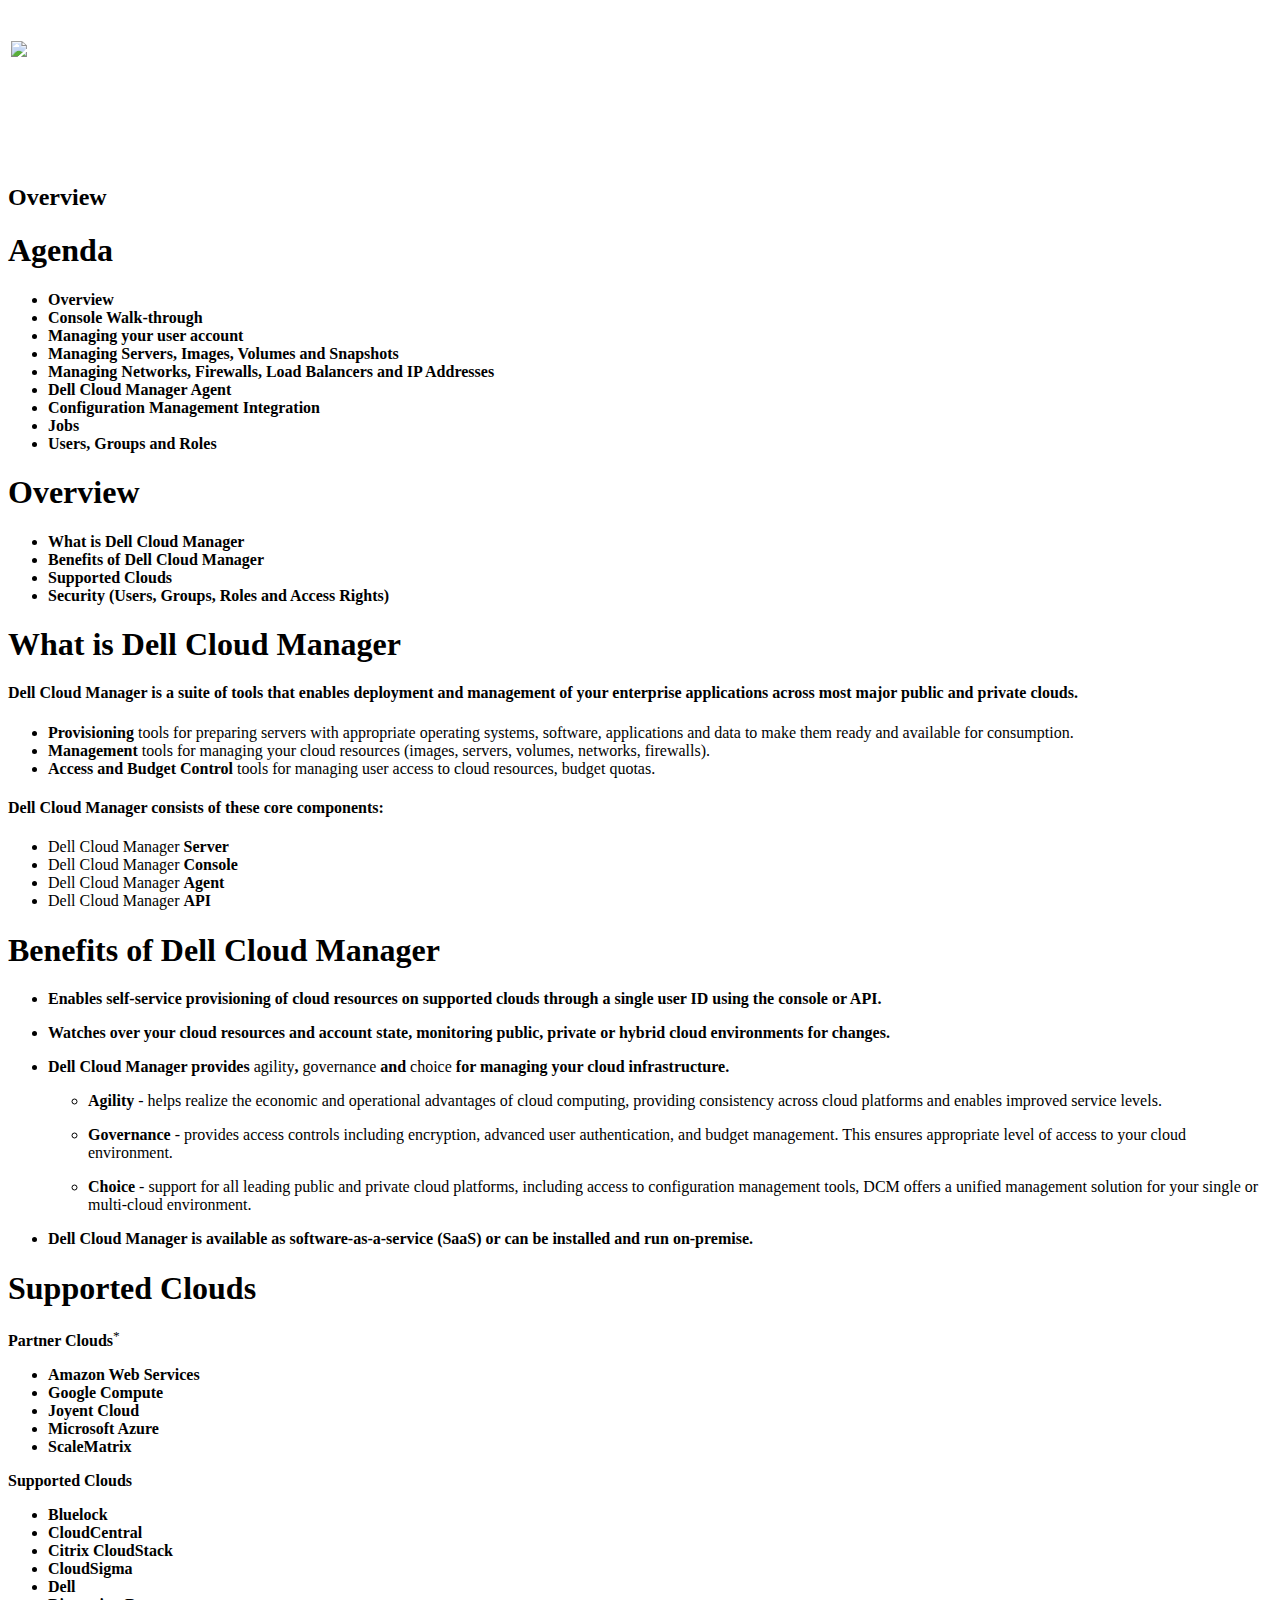
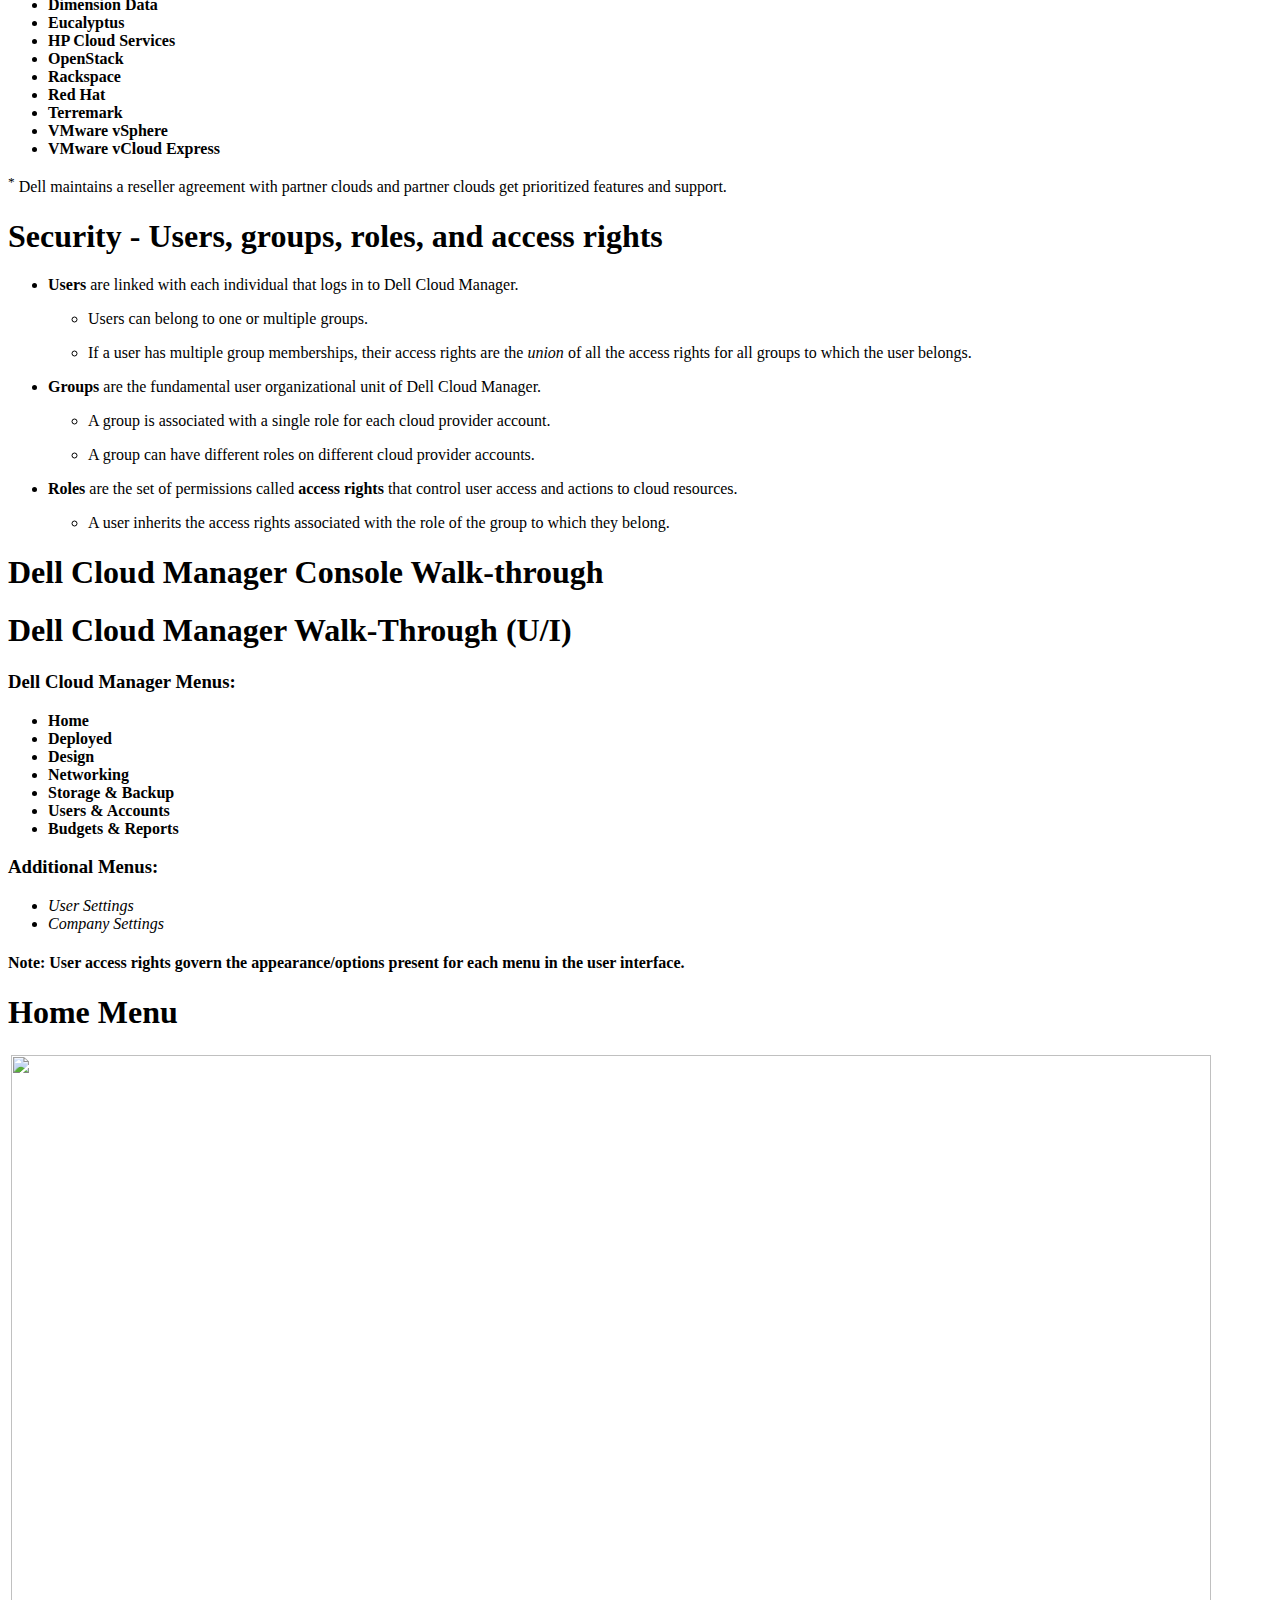
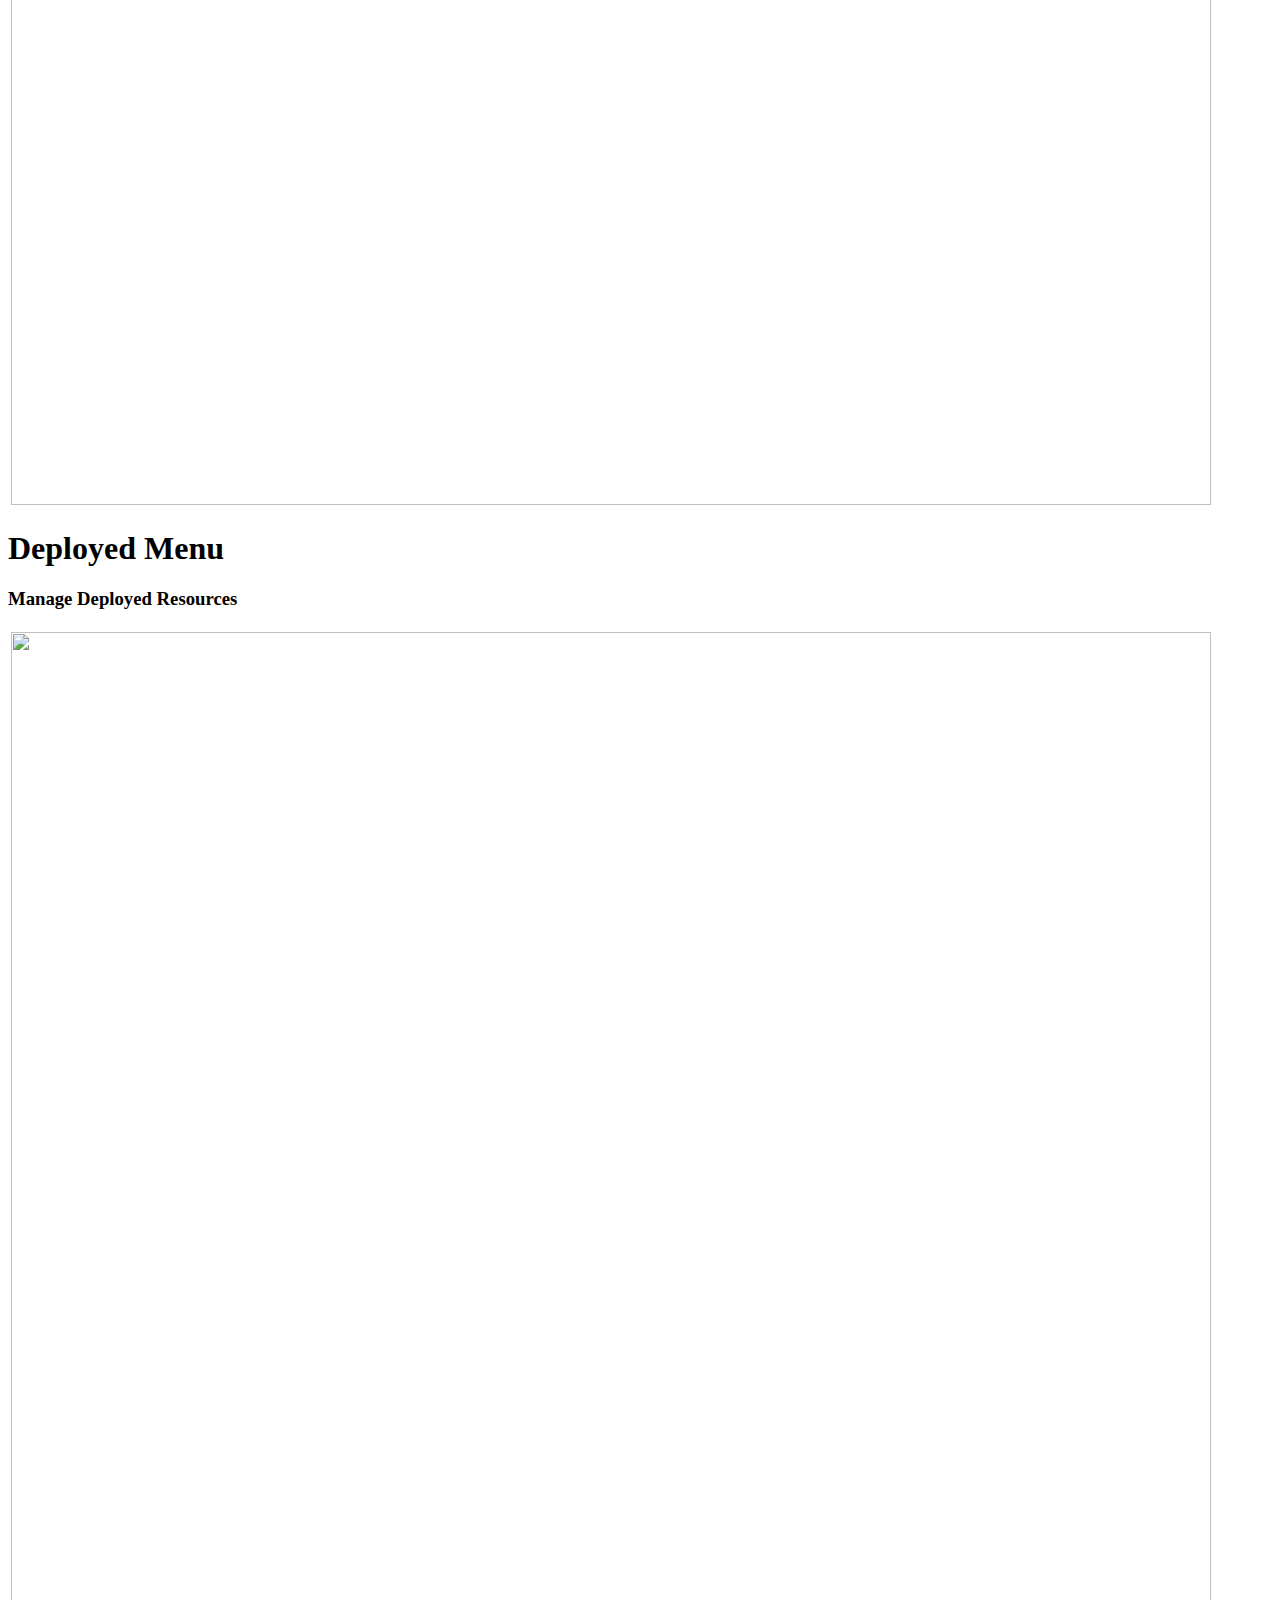
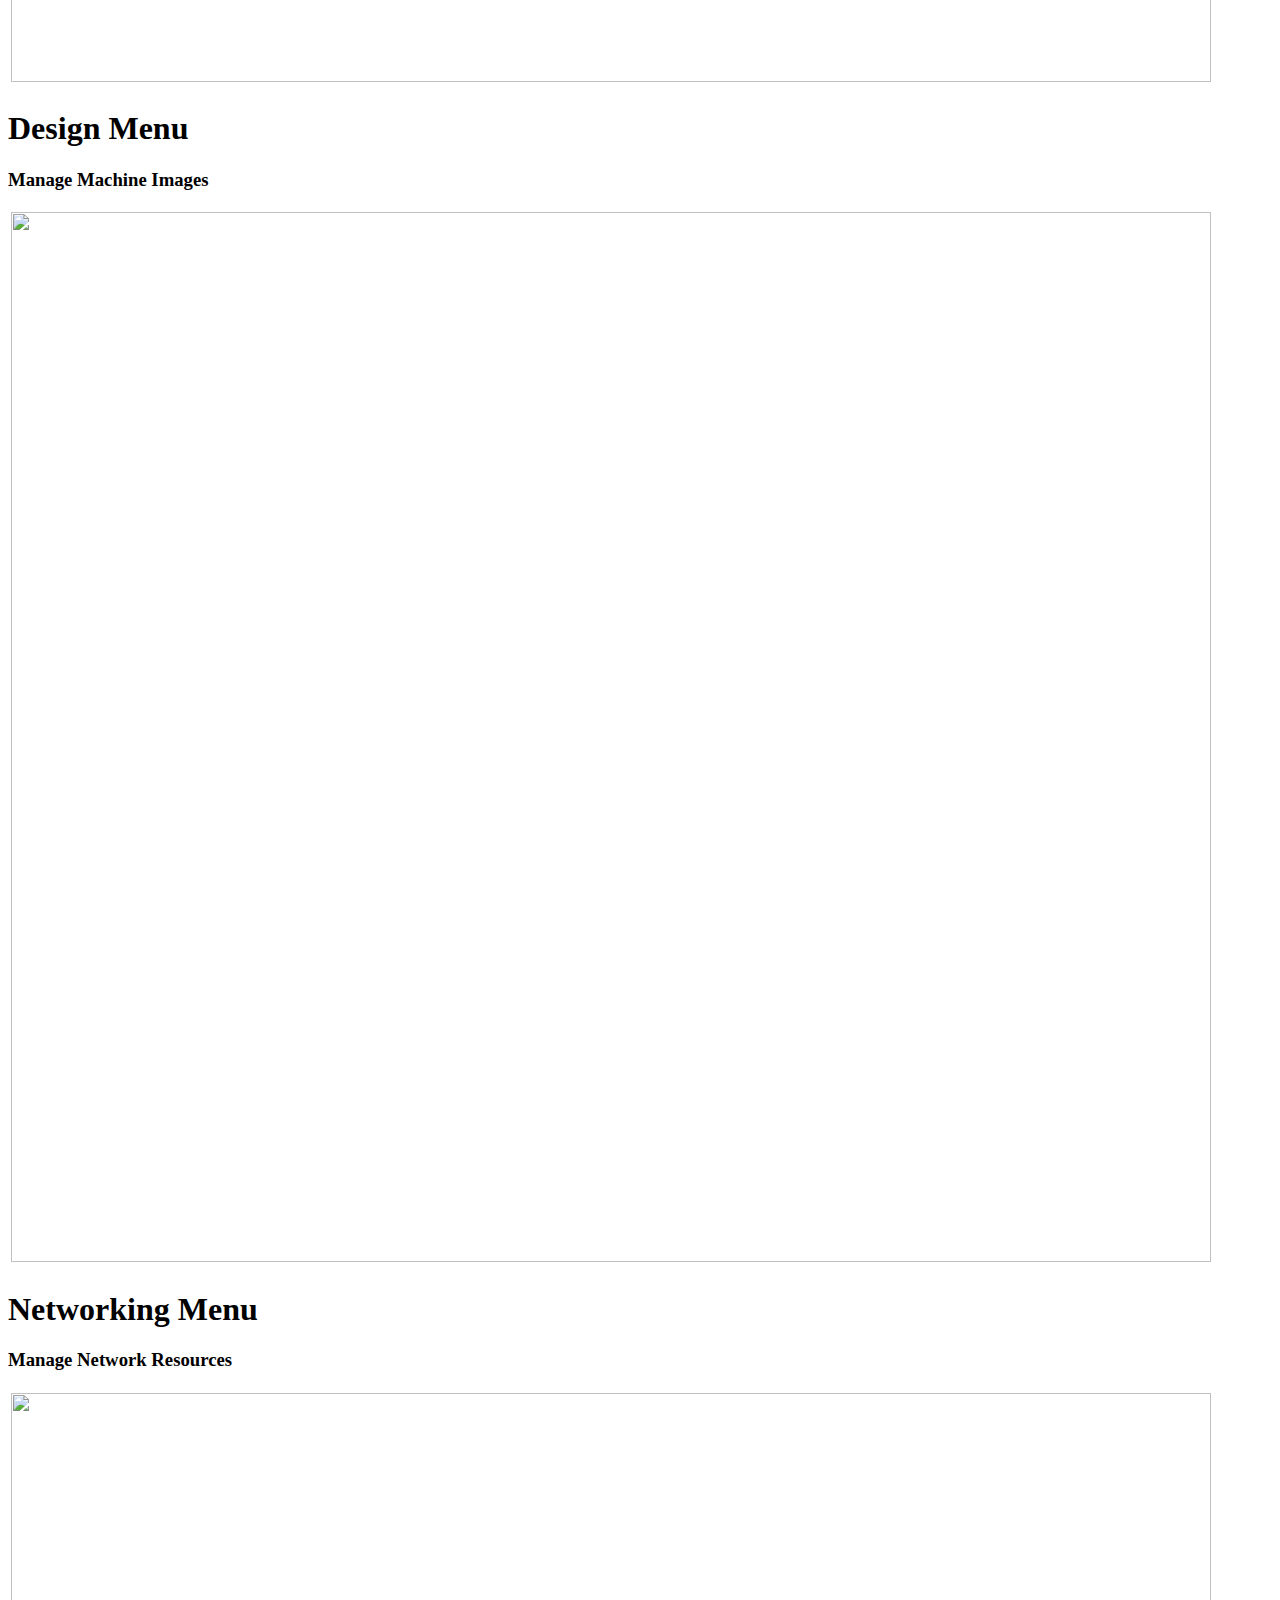
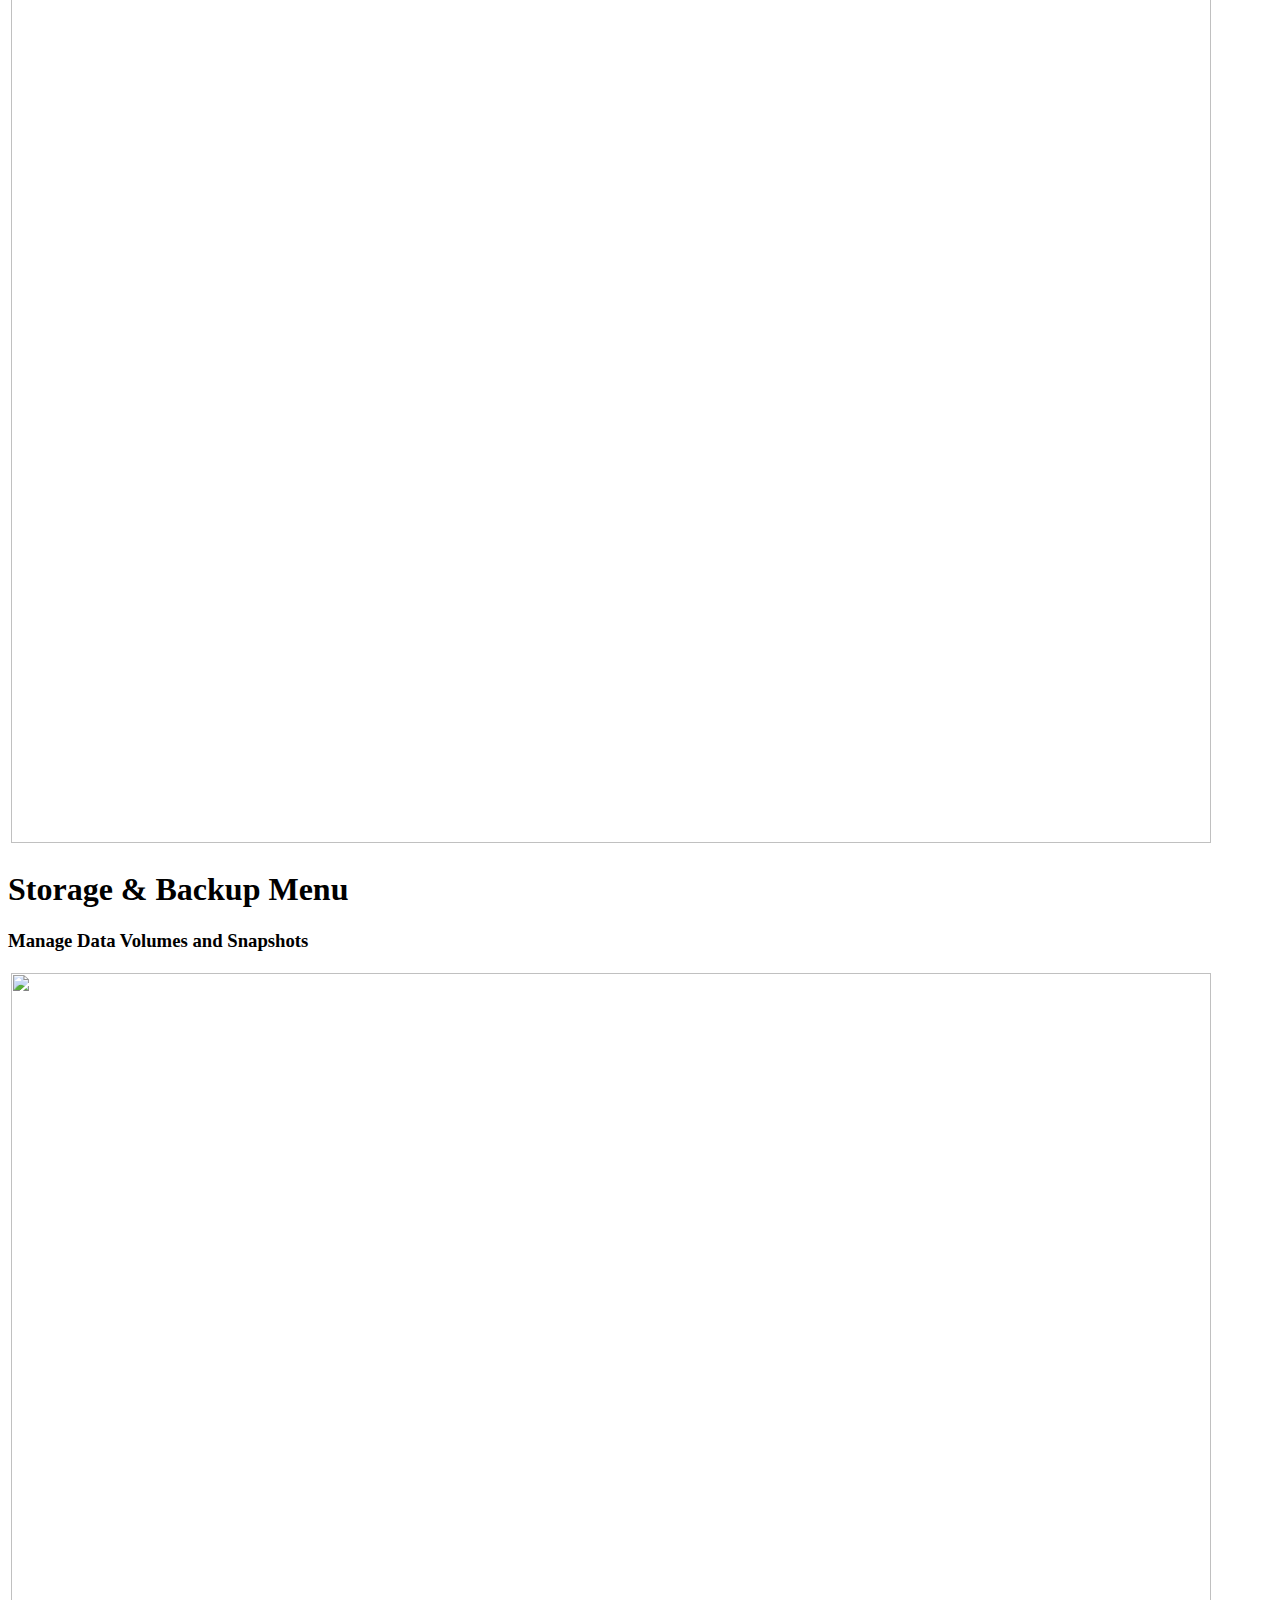
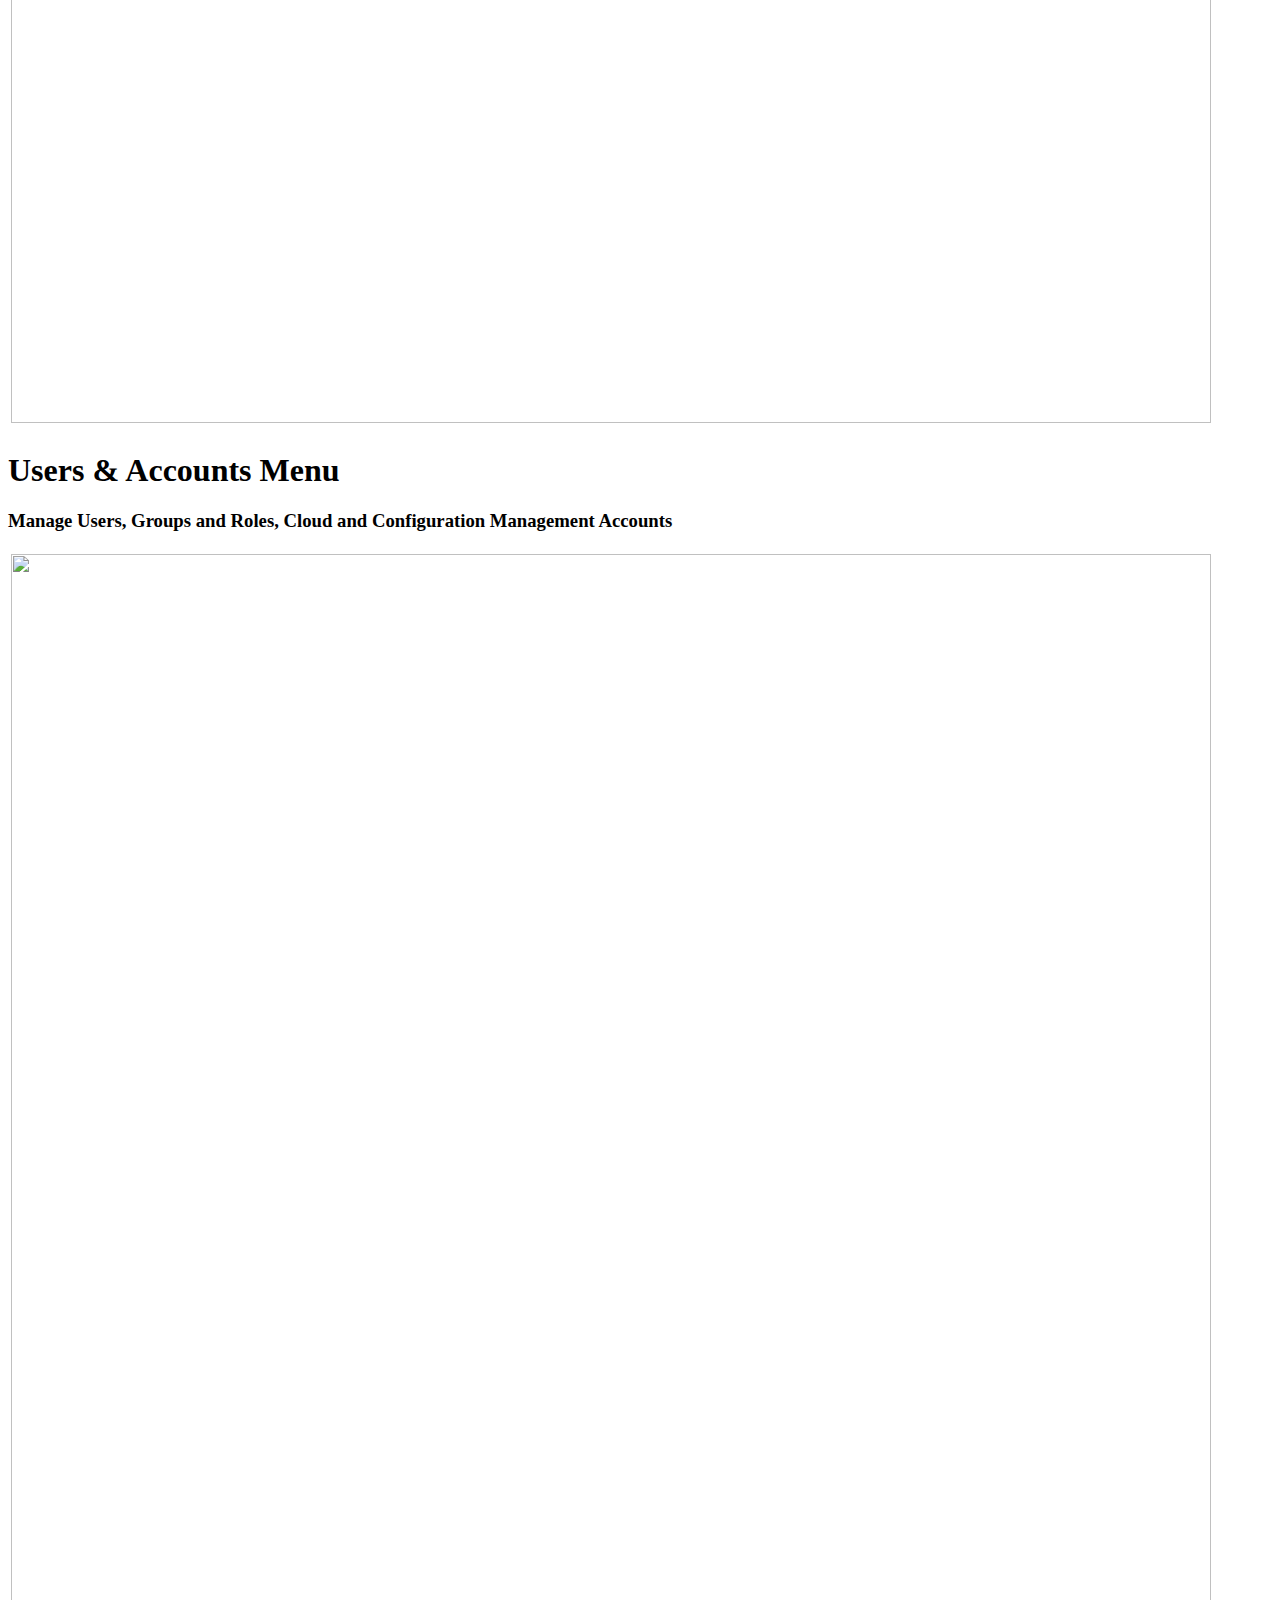
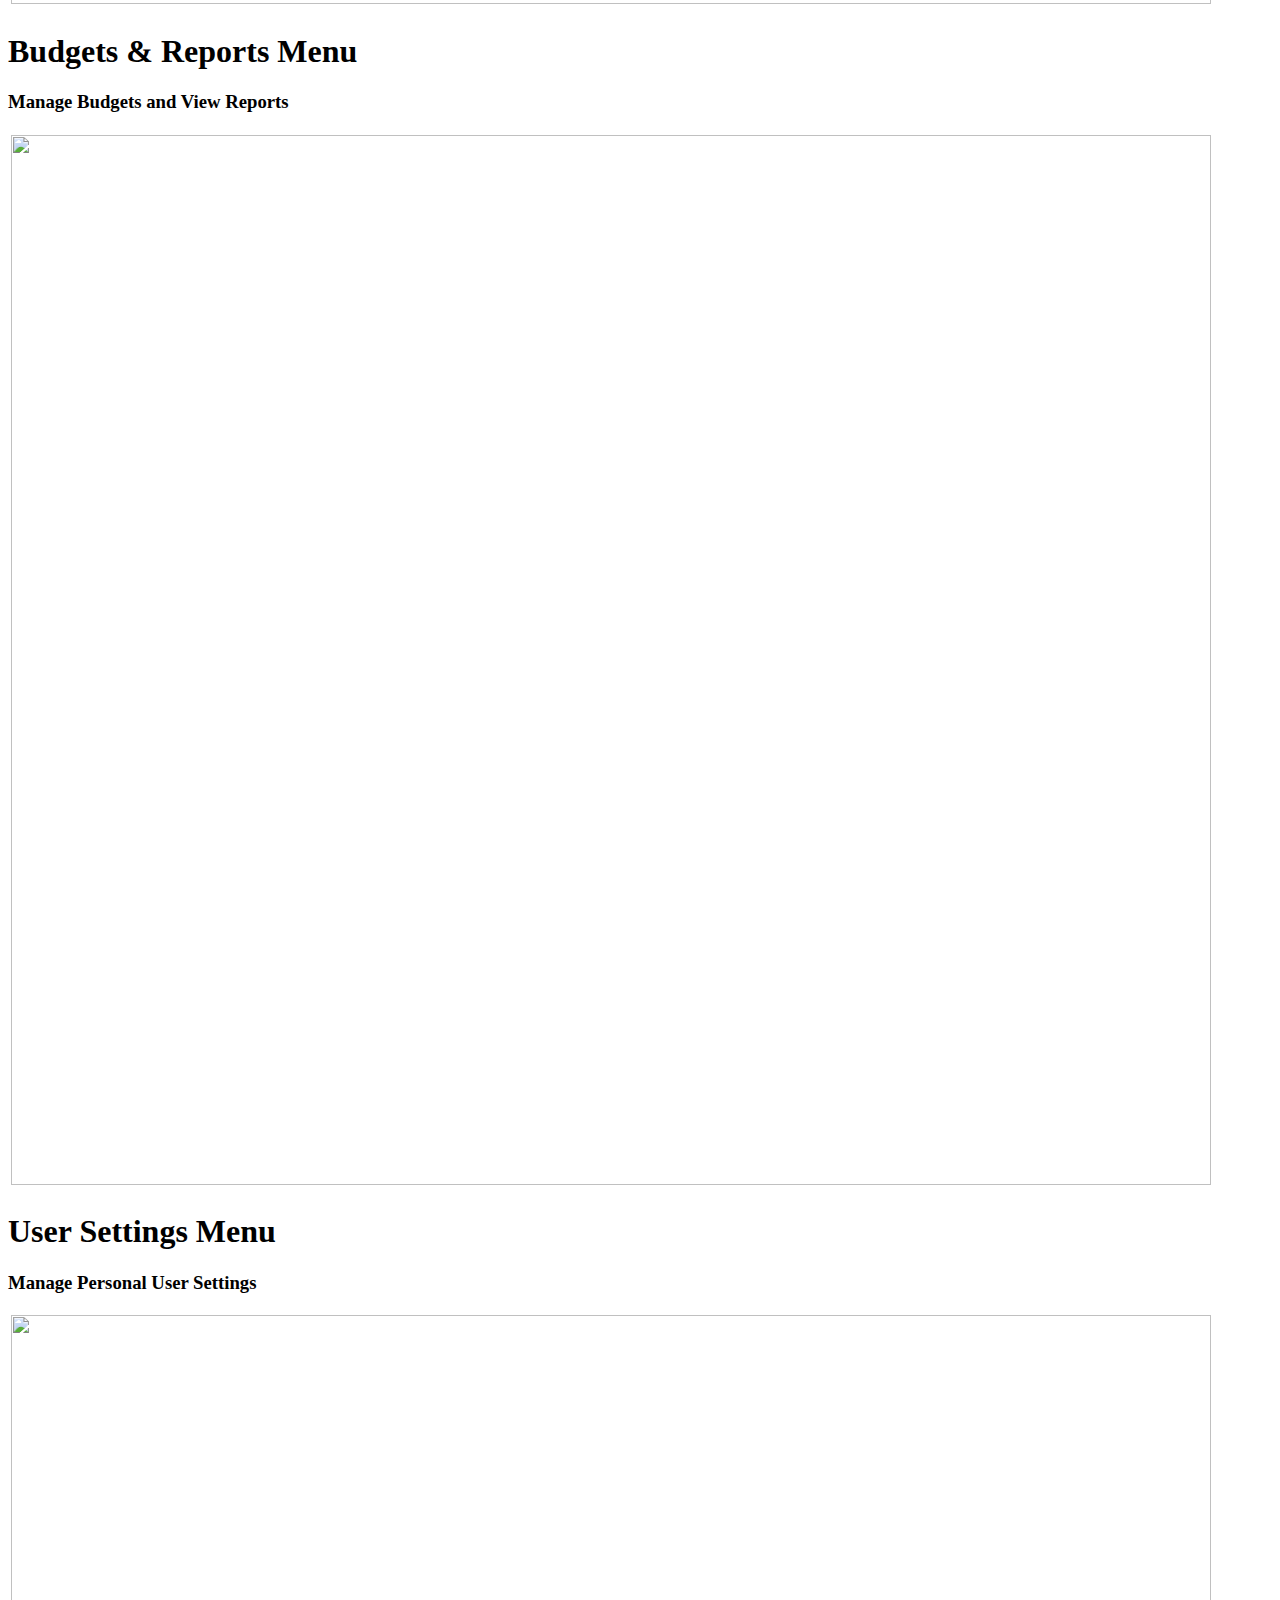
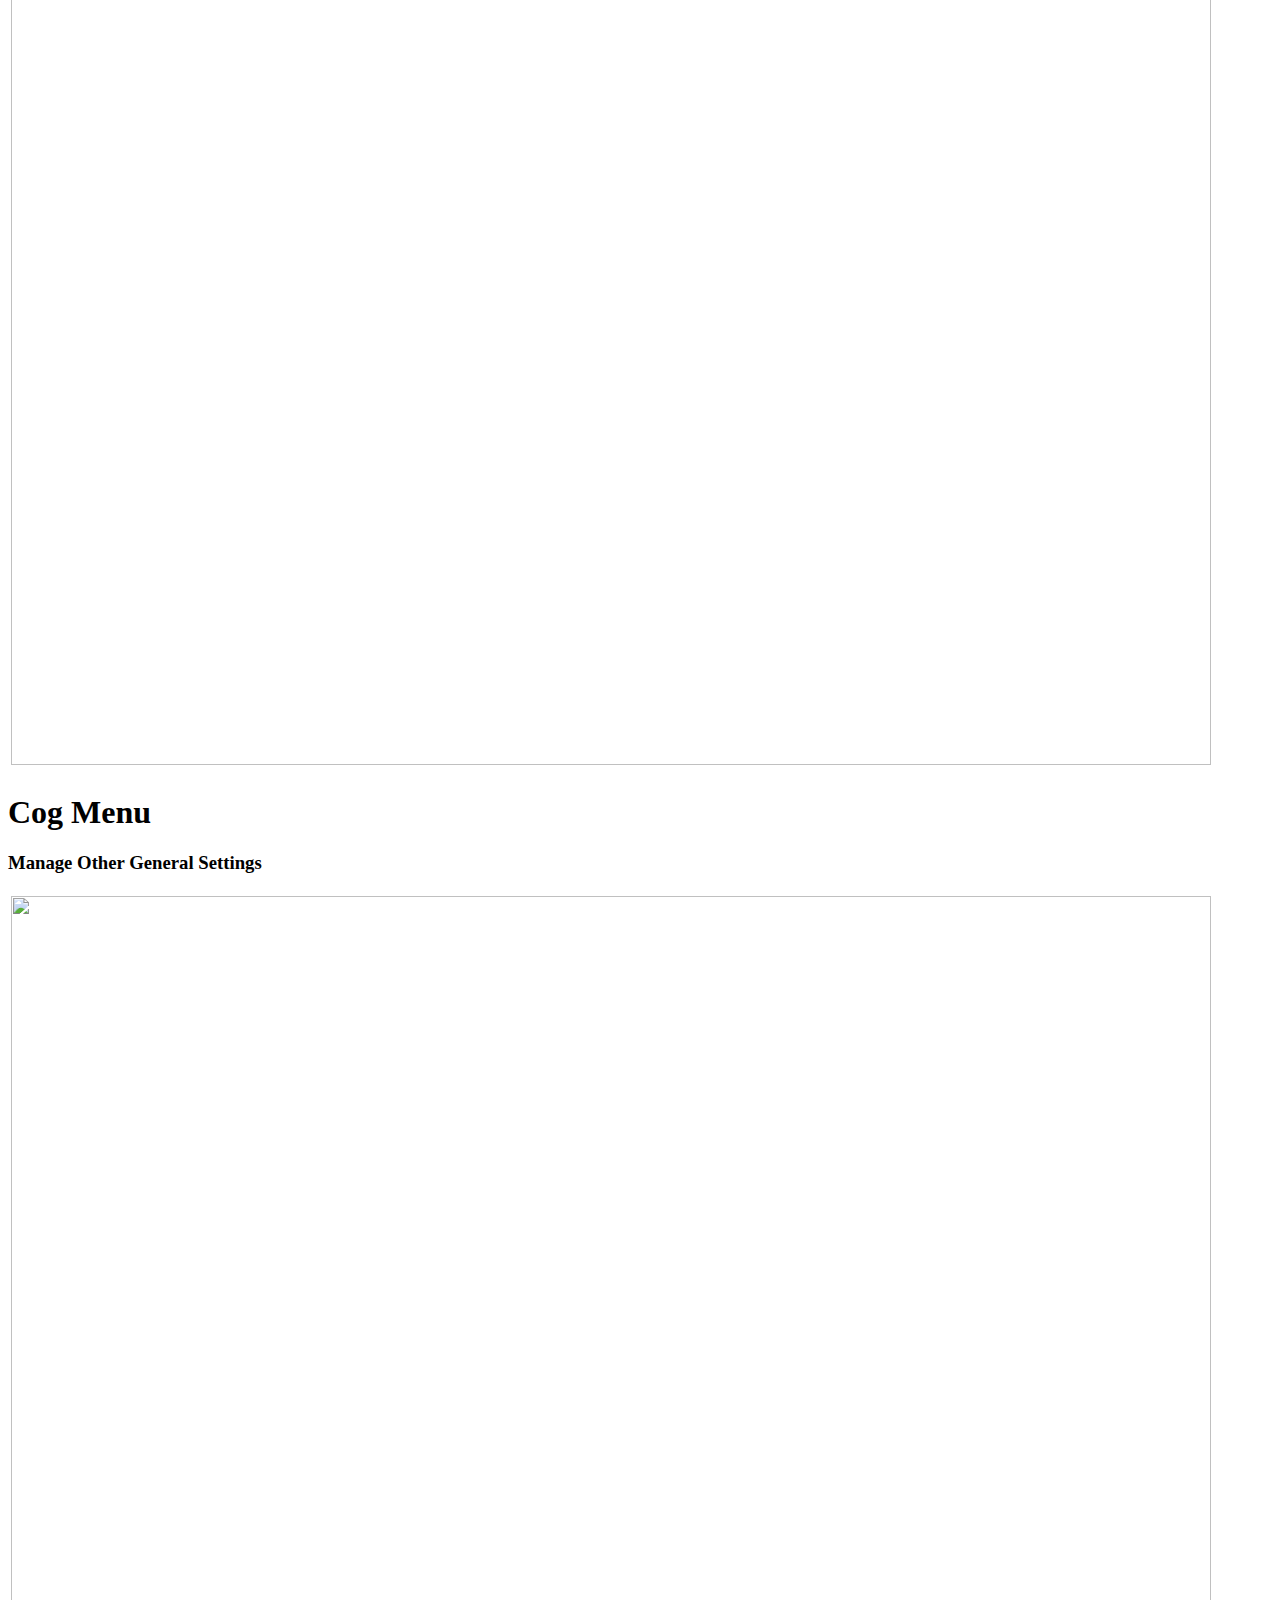
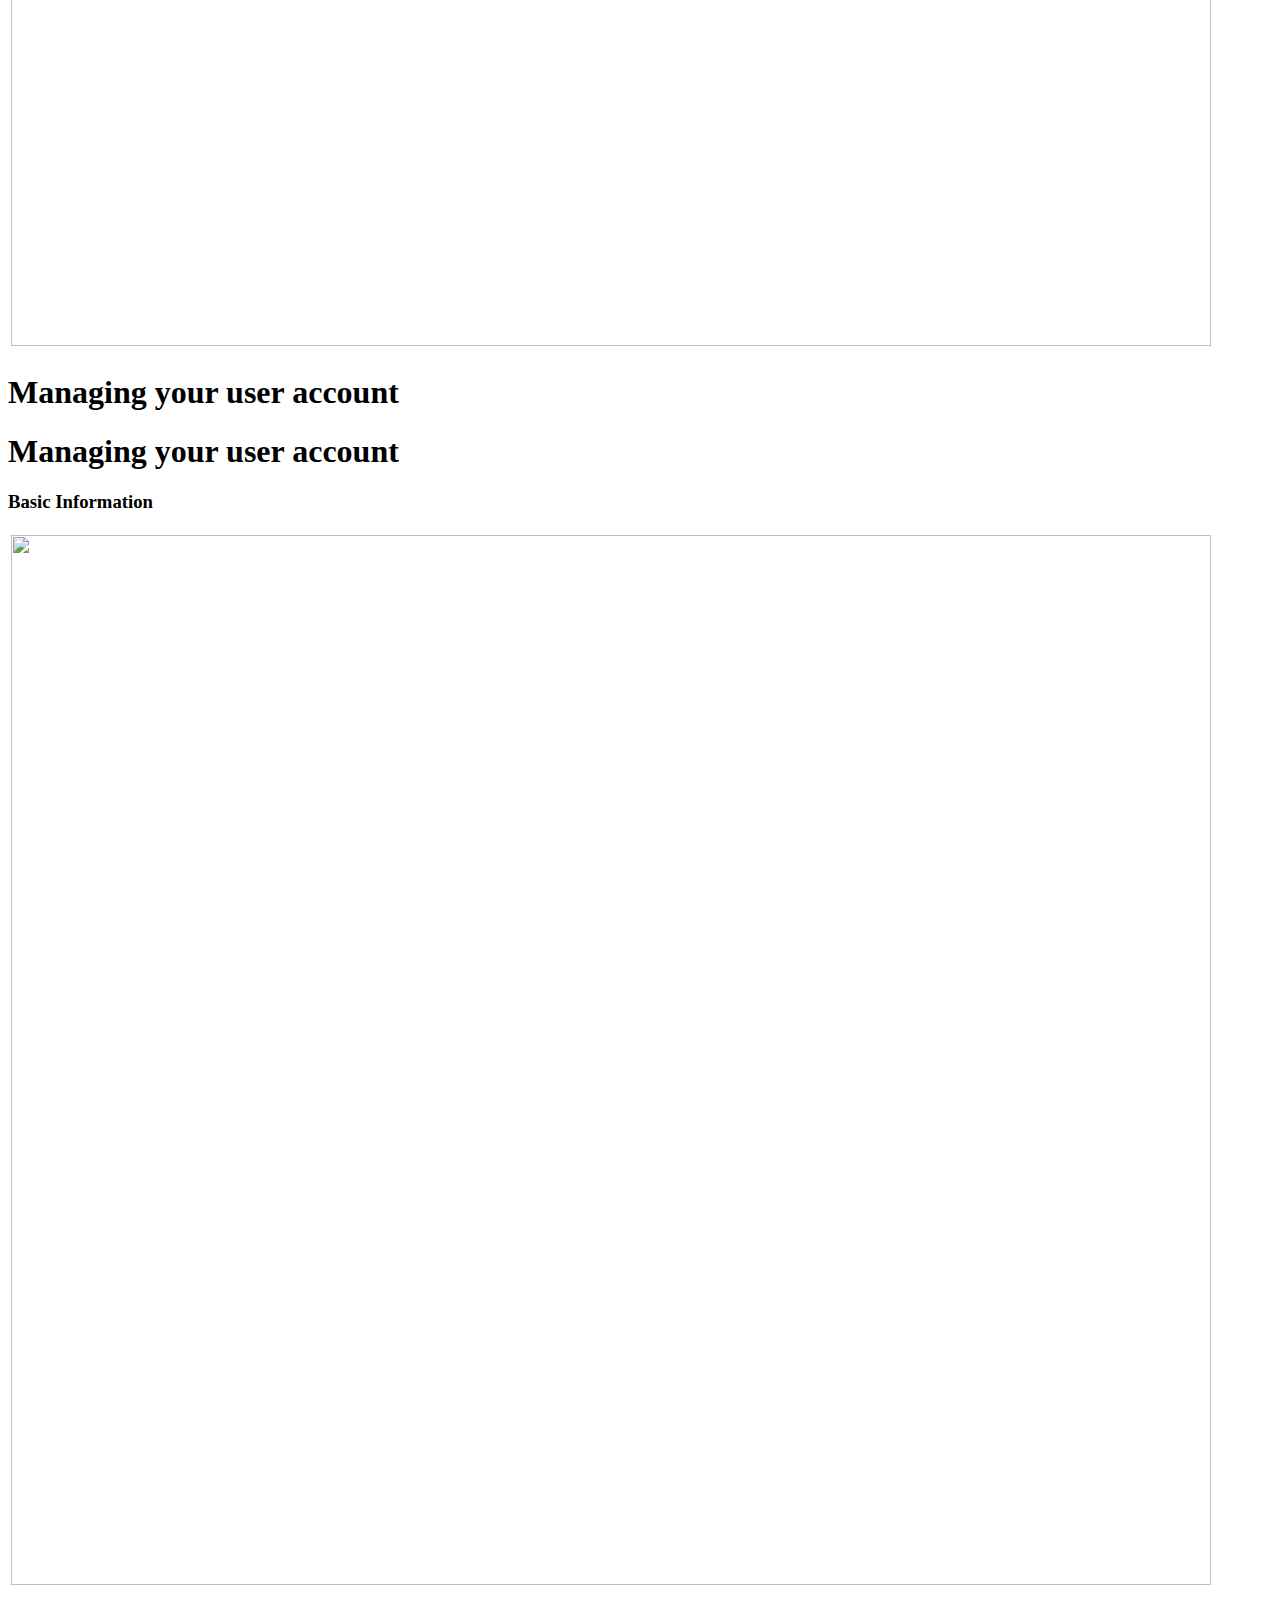
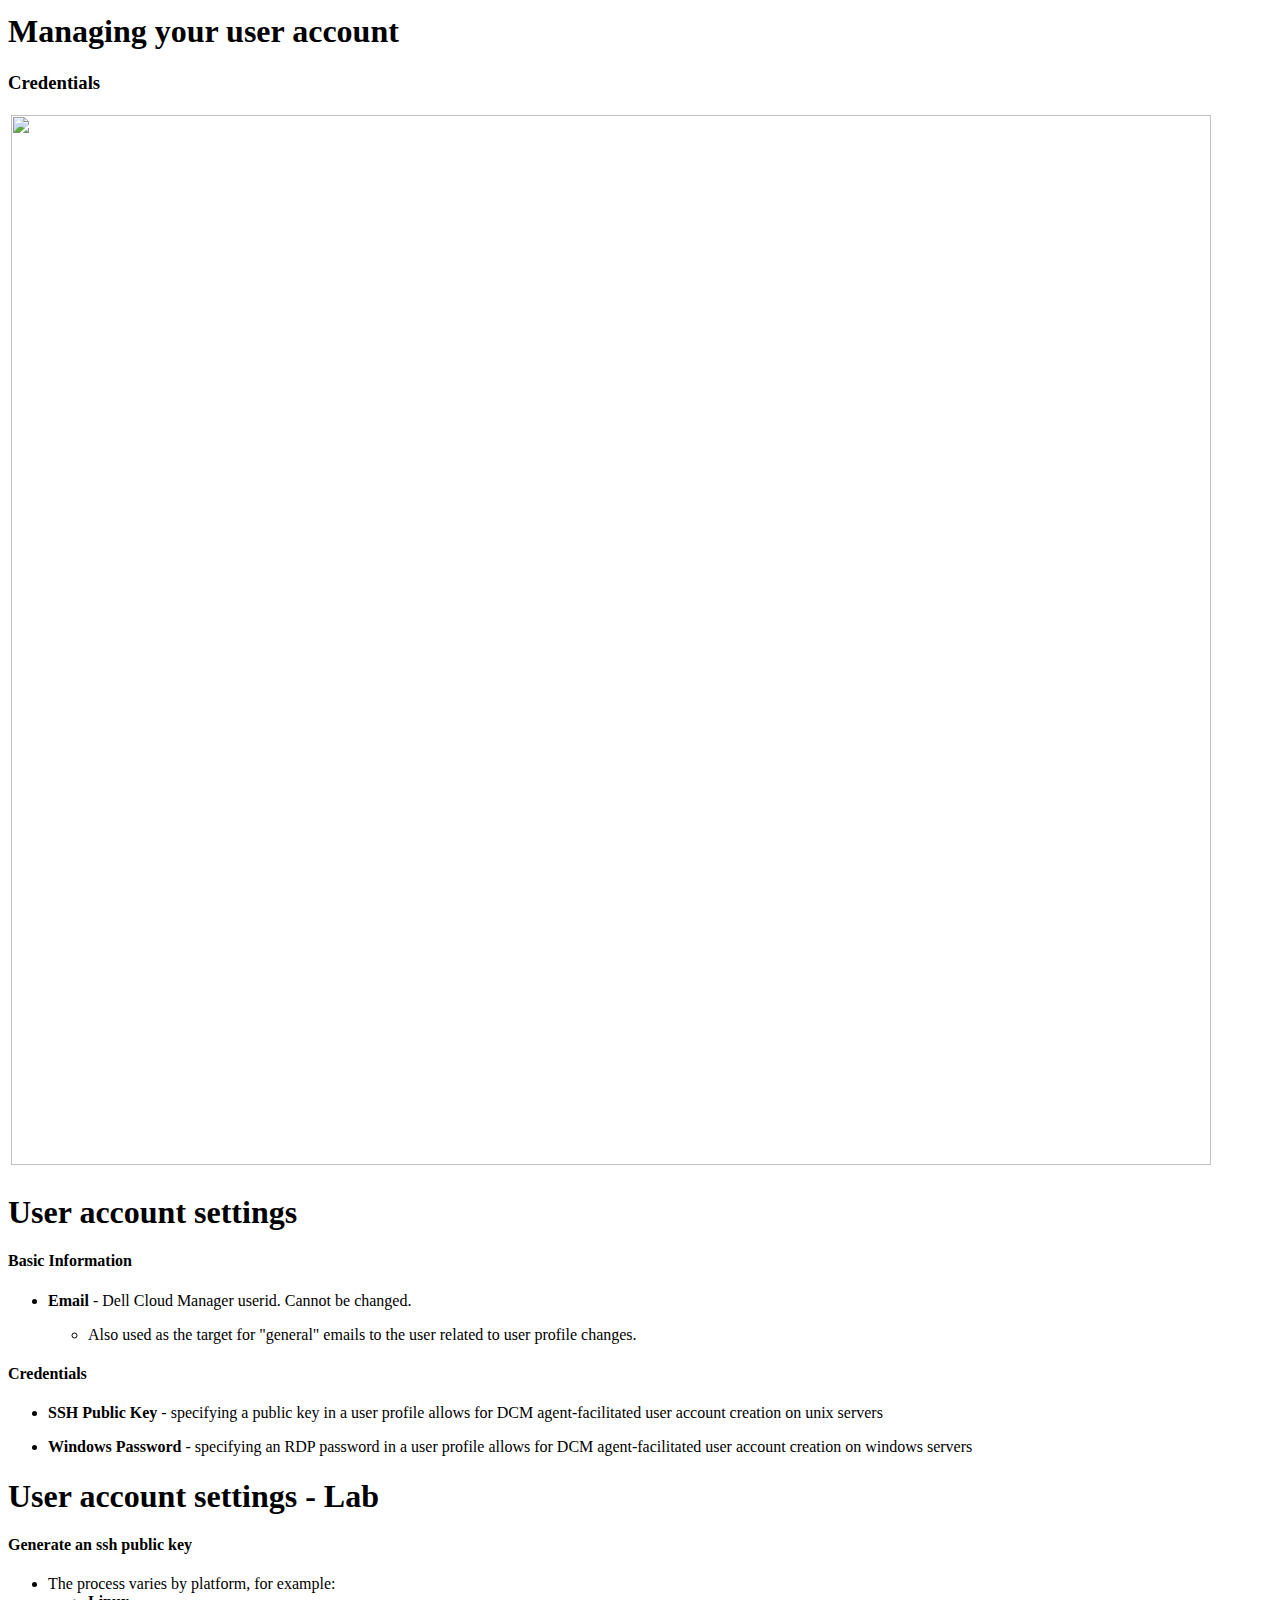
==== presentation-slides.html @ 12182ee8 "initial commit" ====
<!DOCTYPE html>
<html>
  <head>
    <title>Dell Cloud Manager</title>
    <meta charset='utf-8'>
    <meta content='width=1024, user-scalable=no' name='viewport'>
    <!-- deck.js's core css -->
    <link href="deck.js/core/deck.core.css" rel="stylesheet" type="text/css"/>
    <!-- deck.js extension CSS files -->
    <link href="deck.js/extensions/codemirror/deck.codemirror.css" rel="stylesheet" type="text/css"/>
    <link href="deck.js/extensions/goto/deck.goto.css" rel="stylesheet" type="text/css"/>
    <link href="deck.js/extensions/hash/deck.hash.css" rel="stylesheet" type="text/css"/>
    <link href="deck.js/extensions/menu/deck.menu.css" rel="stylesheet" type="text/css"/>
    <link href="deck.js/extensions/navigation/deck.navigation.css" rel="stylesheet" type="text/css"/>
    <link href="deck.js/extensions/scale/deck.scale.css" rel="stylesheet" type="text/css"/>
    <link href="deck.js/extensions/status/deck.status.css" rel="stylesheet" type="text/css"/>
    <!-- all css in the css dir: Keydown CSS, your custom CSS, and themes from deck.js -->
    <link href="css/keydown.css" rel="stylesheet" type="text/css"/>
    <link href="css/dcm_overview.css" rel="stylesheet" type="text/css"/>
    <link href="css/default.css" rel="stylesheet" type="text/css"/>
    <link href="css/horizontal-slide.css" rel="stylesheet" type="text/css"/>
    <link href="css/swiss.css" rel="stylesheet" type="text/css"/>
    <!-- Modernizr (provided for legacy browsers) -->
    <script src="deck.js/support/modernizr.custom.js" type="text/javascript"></script>
  </head>
  <body class='deck-container keydown'>
    <section class='blue_background full-background left slide'>
      <div class='spacer top'></div>
      <div class='content'>
        
        
        <table style="width:auto%;">
        <tr><td style="text-align:left !IMPORTANT;"><img src="images/dcm_logo.png" /></td><td>&nbsp;&nbsp;</td><td style="text-align:left !IMPORTANT;"><h1 style="font-weight:bold !IMPORTANT;color:white !IMPORTANT;">
        Dell Cloud Manager
        </h1></td></tr>
        </table>
        
        
        <p><br />
        <br />
        <br /></p>
        
        <h2 style="font-weight:bold !IMPORTANT;color:black !IMPORTANT;">Overview</h2>
      </div>
      <div class='spacer bottom'></div>
    </section>
    <section class='left slide'>
      <div class='spacer top'></div>
      <div class='content'>
        <h1>Agenda</h1>
        
        <p></p>
        
        
        <ul>
        <li><strong>Overview</strong></li>
        <li><strong>Console Walk-through</strong></li>
        <li><strong>Managing your user account</strong></li>
        <li><strong>Managing Servers, Images, Volumes and Snapshots</strong></li>
        <li><strong>Managing Networks, Firewalls, Load Balancers and IP Addresses</strong></li>
        <li><strong>Dell Cloud Manager Agent</strong></li>
        <li><strong>Configuration Management Integration</strong></li>
        <li><strong>Jobs</strong></li>
        <li><strong>Users, Groups and Roles</strong></li>
        </ul>
      </div>
      <div class='spacer bottom'></div>
    </section>
    <section class='left slide'>
      <div class='spacer top'></div>
      <div class='content'>
        <h1>Overview</h1>
        
        <p></p>
        
        
        <ul>
        <li><strong>What is Dell Cloud Manager</strong></li>
        <li><strong>Benefits of Dell Cloud Manager</strong></li>
        <li><strong>Supported Clouds</strong></li>
        <li><strong>Security (Users, Groups, Roles and Access Rights)</strong></li>
        </ul>
      </div>
      <div class='spacer bottom'></div>
    </section>
    <section class='left slide'>
      <div class='spacer top'></div>
      <div class='content'>
        <h1>What is Dell Cloud Manager</h1>
        
        <p></p>
        
        
        <h4><strong>Dell Cloud Manager is a suite of tools that enables deployment and management of your enterprise applications across most major public and private clouds.</strong></h4>
        
        <p></p>
        
        
        <ul>
        <li><strong>Provisioning</strong> tools for preparing servers with appropriate operating systems, software, applications and data to make them ready and available for consumption.</li>
        <li><strong>Management</strong> tools for managing your cloud resources (images, servers, volumes, networks, firewalls).</li>
        <li><strong>Access and Budget Control</strong> tools for managing user access to cloud resources, budget quotas.</li>
        </ul>
        
        
        <p></p>
        
        
        <h4><strong>Dell Cloud Manager consists of these core components:</strong></h4>
        
        <p></p>
        
        
        <ul>
        <li>Dell Cloud Manager <strong>Server</strong></li>
        <li>Dell Cloud Manager <strong>Console</strong></li>
        <li>Dell Cloud Manager <strong>Agent</strong></li>
        <li>Dell Cloud Manager <strong>API</strong></li>
        </ul>
      </div>
      <div class='spacer bottom'></div>
    </section>
    <section class='left slide'>
      <div class='spacer top'></div>
      <div class='content'>
        <h1>Benefits of Dell Cloud Manager</h1>
        
        <p></p>
        
        
        <ul>
        <li><p><strong>Enables self-service provisioning of cloud resources on supported clouds through a single user ID using the console or API.</strong></p></li>
        <li><p><strong>Watches over your cloud resources and account state, monitoring public, private or hybrid cloud environments for changes.</strong></p></li>
        <li><p><strong>Dell Cloud Manager provides </strong>agility<strong>, </strong>governance<strong> and </strong>choice<strong> for managing your cloud infrastructure.</strong></p>
        
        <ul>
        <li><p><strong>Agility</strong> -  helps realize the economic and operational advantages of cloud computing, providing consistency across cloud platforms and enables improved service levels.</p></li>
        <li><p><strong>Governance</strong> - provides access controls including encryption, advanced user authentication, and budget management. This ensures appropriate level of access to your cloud environment.</p></li>
        <li><p><strong>Choice</strong> - support for all leading public and private cloud platforms, including access to configuration management tools, DCM offers a unified management solution for your single or multi-cloud environment.</p></li>
        </ul>
        </li>
        <li><p><strong>Dell Cloud Manager is available as software-as-a-service (SaaS) or can be installed and run on-premise.</strong></p></li>
        </ul>
      </div>
      <div class='spacer bottom'></div>
    </section>
    <section class='left slide'>
      <div class='spacer top'></div>
      <div class='content'>
        <h1>Supported Clouds</h1>
        
        <p></p>
        
        
        <p><strong>Partner Clouds</strong><sup>*</sup></p>
        
        <ul>
        <li><strong>Amazon Web Services</strong></li>
        <li><strong>Google Compute</strong></li>
        <li><strong>Joyent Cloud</strong></li>
        <li><strong>Microsoft Azure</strong></li>
        <li><strong>ScaleMatrix</strong></li>
        </ul>
        
        
        <p><strong>Supported Clouds</strong></p>
        
        <ul>
        <li><strong>Bluelock</strong></li>
        <li><strong>CloudCentral</strong></li>
        <li><strong>Citrix CloudStack</strong></li>
        <li><strong>CloudSigma</strong></li>
        <li><strong>Dell</strong></li>
        <li><strong>Dimension Data</strong></li>
        <li><strong>Eucalyptus</strong></li>
        <li><strong>HP Cloud Services</strong></li>
        <li><strong>OpenStack</strong></li>
        <li><strong>Rackspace</strong></li>
        <li><strong>Red Hat</strong></li>
        <li><strong>Terremark</strong></li>
        <li><strong>VMware vSphere</strong></li>
        <li><strong>VMware vCloud Express</strong></li>
        </ul>
        
        
        <p></p>
        
        
        <p><sup>*</sup> Dell maintains a reseller agreement with partner clouds and partner clouds get prioritized features and support.</p>
      </div>
      <div class='spacer bottom'></div>
    </section>
    <section class='left slide'>
      <div class='spacer top'></div>
      <div class='content'>
        <h1>Security - Users, groups, roles, and access rights</h1>
        
        <p></p>
        
        
        <ul>
        <li><p><strong>Users</strong> are linked with each individual that logs in to Dell Cloud Manager.</p>
        
        <ul>
        <li><p>Users can belong to one or multiple groups.</p></li>
        <li><p>If a user has multiple group memberships, their access rights are the <em>union</em> of all the access rights for all groups to which the user belongs.</p></li>
        </ul>
        </li>
        <li><p><strong>Groups</strong> are the fundamental user organizational unit of Dell Cloud Manager.</p>
        
        <ul>
        <li><p>A group is associated with a single role for each cloud provider account.</p></li>
        <li><p>A group can have different roles on different cloud provider accounts.</p></li>
        </ul>
        </li>
        <li><p><strong>Roles</strong> are the set of permissions called <strong>access rights</strong> that control user access and actions to cloud resources.</p>
        
        <ul>
        <li>A user inherits the access rights associated with the role of the group to which they belong.</li>
        </ul>
        </li>
        </ul>
      </div>
      <div class='spacer bottom'></div>
    </section>
    <section class='slide'>
      <div class='spacer top'></div>
      <div class='content'>
        <h1>Dell Cloud Manager Console Walk-through</h1>
      </div>
      <div class='spacer bottom'></div>
    </section>
    <section class='left slide'>
      <div class='spacer top'></div>
      <div class='content'>
        <h1>Dell Cloud Manager Walk-Through (U/I)</h1>
        
        <p></p>
        
        
        <h3><strong>Dell Cloud Manager Menus:</strong></h3>
        
        <p></p>
        
        
        <ul>
        <li><strong>Home</strong></li>
        <li><strong>Deployed</strong></li>
        <li><strong>Design</strong></li>
        <li><strong>Networking</strong></li>
        <li><strong>Storage &amp; Backup</strong></li>
        <li><strong>Users &amp; Accounts</strong></li>
        <li><strong>Budgets &amp; Reports</strong></li>
        </ul>
        
        
        <p></p>
        
        
        <h3><strong>Additional Menus:</strong></h3>
        
        <p></p>
        
        
        <ul>
        <li><em>User Settings</em></li>
        <li><em>Company Settings</em></li>
        </ul>
        
        
        <p></p>
        
        
        <h4><strong>Note: User access rights govern the appearance/options present for each menu in the user interface.</strong></h4>
      </div>
      <div class='spacer bottom'></div>
    </section>
    <section class='left slide'>
      <div class='spacer top'></div>
      <div class='content'>
        <h1><strong>Home</strong> Menu</h1>
        
        <p></p>
        
        
        
        
        <table style="width:100%;" cols="03">
        <tr>
        <td><img style="float:left;" src="images/console_02.png" height="1050" width="1200"></td>
        <td>&nbsp;&nbsp;&nbsp;</td>
        <td><h5 style="color:white !IMPORTANT;">
        <table style="white-space:nowrap;">
        <caption style="text-align:left;"><h4 style="font-size:larger;font-weight:bold;color:white !IMPORTANT;">Home Menu</h4></caption>
        <tr><th style="text-align:left;">&nbsp;</th></tr>
        <tr><th style="text-align:left;">Dashboard:&nbsp;</th><td>Main Dashboard Page</td></tr>
        </table>
        </h5>
        </td>
        </tr>
        </table>
      </div>
      <div class='spacer bottom'></div>
    </section>
    <section class='left slide'>
      <div class='spacer top'></div>
      <div class='content'>
        <h1><strong>Deployed</strong> Menu</h1>
        
        <p></p>
        
        
        <h3><strong>Manage Deployed Resources</strong></h3>
        
        <table style="width:100%;" cols="03">
        <tr>
        <td><img src="images/console_03.png" height="1050" width="1200"></td>
        <td>&nbsp;&nbsp;&nbsp;</td>
        <td><h5 style="color:white !IMPORTANT;">
        <table style="white-space:nowrap;">
        <caption style="text-align:left;"><h4 style="font-size:larger;font-weight:bold;color:white !IMPORTANT;">Deployed Menu options</h4></caption>
        <tr><th style="text-align:left;">&nbsp;</th></tr>
        <tr><th style="text-align:left;">Servers:&nbsp;</th><td>Manage deployed Servers (Start, Pause, Terminate, Launch, Make Image...)</td></tr>
        </table>
        </h5>
        </td>
        </tr>
        </table>
      </div>
      <div class='spacer bottom'></div>
    </section>
    <section class='left slide'>
      <div class='spacer top'></div>
      <div class='content'>
        <h1><strong>Design</strong> Menu</h1>
        
        <p></p>
        
        
        <h3><strong>Manage Machine Images</strong></h3>
        
        <table style="width:100%;" cols="03">
        <tr>
        <td><img src="images/console_04.png" height="1050" width="1200"></td>
        <td>&nbsp;&nbsp;&nbsp;</td>
        <td><h5 style="color:white !IMPORTANT;">
        <table style="white-space:nowrap;">
        <caption style="text-align:left;"><h4 style="font-size:larger;font-weight:bold;color:white !IMPORTANT;">Design Menu options</h4></caption>
        <tr><th style="text-align:left;">&nbsp;</th></tr>
        <tr><th style="text-align:left;">Machine Images:&nbsp;</th><td>Manage Machine Images (Search, Launch Server, Delete...)</td></tr>
        </table>
        </h5>
        </td>
        </tr>
        </table>
      </div>
      <div class='spacer bottom'></div>
    </section>
    <section class='left slide'>
      <div class='spacer top'></div>
      <div class='content'>
        <h1><strong>Networking</strong> Menu</h1>
        
        <p></p>
        
        
        <h3><strong>Manage Network Resources</strong></h3>
        
        <table style="width:100%;" cols="03">
        <tr>
        <td><img src="images/console_05.png" height="1050" width="1200"></td>
        <td>&nbsp;&nbsp;&nbsp;</td>
        <td><h5 style="color:white !IMPORTANT;">
        <table style="white-space:nowrap;">
        <caption style="text-align:left;"><h4 style="font-size:larger;font-weight:bold;color:white !IMPORTANT;">Networking Menu options</h4></caption>
        <tr><th style="text-align:left;">&nbsp;</th></tr>
        <tr><th style="text-align:left;">Networks:&nbsp;</th><td>Manage Networks and Subnets(Create, Remove...)</td></tr>
        <tr><th style="text-align:left;">IP Addresses:&nbsp;</th><td>Manage Public IP Addresses (Reserve, Assign, Release...)</td></tr>
        <tr><th style="text-align:left;">Firewalls:&nbsp;</th><td>Manage Firewalls and Rules (Create, Remove Firewalls and Rules...)</td></tr>
        <tr><th style="text-align:left;">Load Balancers:&nbsp;</th><td>Manage Load Balancers (Create, Remove Load Balancers and Port Forwarding Rules...)</td></tr>
        </table>
        </h5>
        </td>
        </tr>
        </table>
      </div>
      <div class='spacer bottom'></div>
    </section>
    <section class='left slide'>
      <div class='spacer top'></div>
      <div class='content'>
        <h1><strong>Storage &amp; Backup</strong> Menu</h1>
        
        <p></p>
        
        
        <h3><strong>Manage Data Volumes and Snapshots</strong></h3>
        
        <table style="width:100%;" cols="03">
        <tr>
        <td><img src="images/console_06.png" height="1050" width="1200"></td>
        <td>&nbsp;&nbsp;&nbsp;</td>
        <td><h5 style="color:white !IMPORTANT;">
        <table style="white-space:nowrap;">
        <caption style="text-align:left;"><h4 style="font-size:larger;font-weight:bold;color:white !IMPORTANT;">Storage & Backup Menu options</h4></caption>
        <tr><th style="text-align:left;">&nbsp;</th></tr>
        <tr><th style="text-align:left;">Volumes:&nbsp;</th><td>Manage Volumes (Create, Remove, Attach, Detach, Snapshot...)</td></tr>
        <tr><th style="text-align:left;">Snapshots:&nbsp;</th><td>Manage Snapshots (Remove, Create Volume...)</td></tr>
        </table>
        </h5>
        </td>
        </tr>
        </table>
      </div>
      <div class='spacer bottom'></div>
    </section>
    <section class='left slide'>
      <div class='spacer top'></div>
      <div class='content'>
        <h1><strong>Users &amp; Accounts</strong> Menu</h1>
        
        <p></p>
        
        
        <h3><strong>Manage Users, Groups and Roles, Cloud and Configuration Management Accounts</strong></h3>
        
        <table style="width:100%;" cols="03">
        <tr>
        <td><img src="images/console_07.png" height="1050" width="1200"></td>
        <td>&nbsp;&nbsp;&nbsp;</td>
        <td><h5 style="color:white !IMPORTANT;">
        <table style="white-space:nowrap;">
        <caption style="text-align:left;"><h4 style="font-size:larger;font-weight:bold;color:white !IMPORTANT;">Users & Accounts Menu options</h4></caption>
        <tr><th style="text-align:left;">&nbsp;</th></tr>
        <tr><th style="text-align:left;">User Access:&nbsp;</th><td>Manage Users, Groups and Roles (Add, Edit, Remove, Assign...)</td></tr>
        <tr><th style="text-align:left;">Cloud Accounts:&nbsp;</th><td>Manage Cloud Accounts (Connect, Remove, Edit Credentials...)</td></tr>
        <tr><th style="text-align:left;">Configuration Management Accounts:&nbsp;</th><td>Manage Configuration Management Accounts (Connect, Remove, View Resources...)</td></tr>
        </table>
        </h5>
        </td>
        </tr>
        </table>
      </div>
      <div class='spacer bottom'></div>
    </section>
    <section class='left slide'>
      <div class='spacer top'></div>
      <div class='content'>
        <h1><strong>Budgets &amp; Reports</strong> Menu</h1>
        
        <p></p>
        
        
        <h3><strong>Manage Budgets and View Reports</strong></h3>
        
        <table style="width:100%;" cols="03">
        <tr>
        <td><img src="images/console_08.png" height="1050" width="1200"></td>
        <td>&nbsp;&nbsp;&nbsp;</td>
        <td><h5 style="color:white !IMPORTANT;">
        <table style="white-space:nowrap;">
        <caption style="text-align:left;"><h4 style="font-size:larger;font-weight:bold;color:white !IMPORTANT;">Budgets & Reports Menu options</h4></caption>
        <tr><th style="text-align:left;">&nbsp;</th></tr>
        <tr><th style="text-align:left;">Budget Management:&nbsp;</th><td>Manage Budgets (Create, Edit, Deactivate, Assign Quotas...)</td></tr>
        <tr><th style="text-align:left;">Reports:&nbsp;</th><td>View Usage Reports by Resource, User, Group or Budget</td></tr>
        </table>
        </h5>
        </td>
        </tr>
        </table>
      </div>
      <div class='spacer bottom'></div>
    </section>
    <section class='left slide'>
      <div class='spacer top'></div>
      <div class='content'>
        <h1><strong>User Settings</strong> Menu</h1>
        
        <p></p>
        
        
        <h3><strong>Manage Personal User Settings</strong></h3>
        
        <table style="width:100%;" cols="03">
        <tr>
        <td><img src="images/console_09.png" height="1050" width="1200"></td>
        <td>&nbsp;&nbsp;&nbsp;</td>
        <td><h5 style="color:white !IMPORTANT;">
        <table style="white-space:nowrap;">
        <caption style="text-align:left;"><h4 style="font-size:larger;font-weight:bold;color:white !IMPORTANT;">User Settings Menu options</h4></caption>
        <tr><th style="text-align:left;">&nbsp;</th></tr>
        <tr><th style="text-align:left;">Your Settings:&nbsp;</th><td>Edit your name, Add SSH Public Key and Windows RDP Password</td></tr>
        <tr><th style="text-align:left;">Logout&nbsp;</th><td></td></tr>
        </table>
        </h5>
        </td>
        </tr>
        </table>
      </div>
      <div class='spacer bottom'></div>
    </section>
    <section class='left slide'>
      <div class='spacer top'></div>
      <div class='content'>
        <h1><strong>Cog</strong> Menu</h1>
        
        <p></p>
        
        
        <h3><strong>Manage Other General Settings</strong></h3>
        
        <table style="width:100%;" cols="03">
        <tr>
        <td><img src="images/console_10.png" height="1050" width="1200"></td>
        <td>&nbsp;&nbsp;&nbsp;</td>
        <td><h5 style="color:white !IMPORTANT;">
        <table style="white-space:nowrap;">
        <caption style="text-align:left;"><h4 style="font-size:larger;font-weight:bold;color:white !IMPORTANT;">Cog Menu options</h4></caption>
        <tr><th style="text-align:left;">&nbsp;</th></tr>
        <tr><th style="text-align:left;">Company Settings:&nbsp;</th><td>Edit Company Name, Currency, Exchange Rates and Pricing Plan</td></tr>
        </table>
        </h5>
        </td>
        </tr>
        </table>
      </div>
      <div class='spacer bottom'></div>
    </section>
    <section class='slide'>
      <div class='spacer top'></div>
      <div class='content'>
        <h1>Managing your user account</h1>
      </div>
      <div class='spacer bottom'></div>
    </section>
    <section class='left slide'>
      <div class='spacer top'></div>
      <div class='content'>
        <h1>Managing your user account</h1>
        
        <p></p>
        
        
        <h3><strong>Basic Information</strong></h3>
        
        <table style="width:100%;" cols="03">
        <tr>
        <td><img src="images/user_account_mgmt_01.png" height="1050" width="1200"></td>
        <td>&nbsp;&nbsp;&nbsp;</td>
        <td><h5 style="color:white !IMPORTANT;">
        <table style="white-space:nowrap;">
        <caption style="text-align:left;"><h4 style="font-size:larger;font-weight:bold;color:white !IMPORTANT;">Basic Information</h4></caption>
        <tr><th style="text-align:left;">&nbsp;</th></tr>
        <tr><th style="text-align:left;">Email:&nbsp;</th><td>Dell Cloud Manager userid. Cannot be changed.</td></tr>
        <tr><th style="text-align:left;">First Name</th></tr>
        <tr><th style="text-align:left;">Last Name</th></tr>
        </table>
        </h5>
        </td>
        </tr>
        </table>
      </div>
      <div class='spacer bottom'></div>
    </section>
    <section class='left slide'>
      <div class='spacer top'></div>
      <div class='content'>
        <h1>Managing your user account</h1>
        
        <p></p>
        
        
        <h3><strong>Credentials</strong></h3>
        
        <table style="width:100%;" cols="03">
        <tr>
        <td><img src="images/user_account_mgmt_02.png" height="1050" width="1200"></td>
        <td>&nbsp;&nbsp;&nbsp;</td>
        <td><h5 style="color:white !IMPORTANT;">
        <table style="white-space:nowrap;">
        <caption style="text-align:left;"><h4 style="font-size:larger;font-weight:bold;color:white !IMPORTANT;">Credentials</h4></caption>
        <tr><th style="text-align:left;">&nbsp;</th></tr>
        <tr><th style="text-align:left;">SSH Public Key:&nbsp;</th><td>Your public key</td></tr>
        <tr><th style="text-align:left;">Windows Password:&nbsp;</th><td>Your password to connect to windows hosts</td></tr>
        </table>
        </h5>
        </td>
        </tr>
        </table>
      </div>
      <div class='spacer bottom'></div>
    </section>
    <section class='left slide'>
      <div class='spacer top'></div>
      <div class='content'>
        <h1>User account settings</h1>
        
        <p></p>
        
        
        <h4><strong>Basic Information</strong></h4>
        
        <p></p>
        
        
        <ul>
        <li><p><strong>Email</strong> - Dell Cloud Manager userid. Cannot be changed.</p>
        
        <ul>
        <li>Also used as the target for "general" emails to the user related to user profile changes.</li>
        </ul>
        </li>
        </ul>
        
        
        <p></p>
        
        
        <h4><strong>Credentials</strong></h4>
        
        <p></p>
        
        
        <ul>
        <li><p><strong>SSH Public Key</strong> - specifying a public key in a user profile allows for DCM agent-facilitated user account creation on unix servers</p></li>
        <li><p><strong>Windows Password</strong> - specifying an RDP password in a user profile allows for DCM agent-facilitated user account creation on windows servers</p></li>
        </ul>
      </div>
      <div class='spacer bottom'></div>
    </section>
    <section class='left slide'>
      <div class='spacer top'></div>
      <div class='content'>
        <h1>User account settings - Lab</h1>
        
        <p></p>
        
        
        <h4><strong>Generate an ssh public key</strong></h4>
        
        <ul>
        <li>The process varies by platform, for example:
        
        <ul>
        <li><strong>Linux</strong>
        
        <ul>
        <li><code>mkdir ~/.ssh</code></li>
        <li><code>chmod 700 ~/.ssh</code></li>
        <li><code>ssh-keygen -t rsa</code></li>
        <li><code>cat ~/.ssh/id_rsa.pub</code></li>
        </ul>
        </li>
        <li><strong>Windows (puttygen)</strong>
        
        <ul>
        <li>Download puttygen from http://www.chiark.greenend.org.uk/~sgtatham/putty/download.html</li>
        </ul>
        </li>
        </ul>
        </li>
        </ul>
        
        
        <p></p>
        
        
        <h4><strong>Edit your user settings</strong></h4>
        
        <p></p>
        
        
        <ul>
        <li><p>In DCM, click your user name and select the <strong>Your Settings</strong> option</p>
        
        <ul>
        <li>View your email address, and name</li>
        </ul>
        </li>
        <li><p>Click the <strong>Credentials</strong> tab</p>
        
        <ul>
        <li>Input your ssh public key generated above</li>
        <li>Input a strong windows password</li>
        </ul>
        </li>
        </ul>
      </div>
      <div class='spacer bottom'></div>
    </section>
    <section class='slide'>
      <div class='spacer top'></div>
      <div class='content'>
        <h1>Dell Cloud Manager Compute</h1>
        
        <p></p>
        
        
        <h1><strong>Managing Servers, Images, Volumes and Snapshots</strong></h1>
      </div>
      <div class='spacer bottom'></div>
    </section>
    <section class='left slide'>
      <div class='spacer top'></div>
      <div class='content'>
        <h1>Servers, Machine Images, Volumes and Snapshots</h1>
        
        <p></p>
        
        
        <h4><strong>Dell Cloud Manager allows a user with the necessary Access Rights the ability to create and manage Cloud resources: Servers, Machine Images, Volumes and Snapshots.</strong></h4>
        
        <p></p>
        
        
        <ul>
        <li><p><strong>Servers</strong></p>
        
        <ul>
        <li>A Server is a virtual machine running in a cloud.</li>
        <li>Servers contain your applications, web servers, database servers, etc.</li>
        <li>Dell Cloud Manager monitors Servers in each associated cloud account.</li>
        </ul>
        </li>
        <li><p><strong>Machine Images</strong></p>
        
        <ul>
        <li>A Machine Image is a saved template of a server.</li>
        <li>Servers are launched from machine images.</li>
        <li>Create and customize images containing applications, web servers, database servers, etc.</li>
        </ul>
        </li>
        <li><p><strong>Volumes</strong></p>
        
        <ul>
        <li>A Volume represents block storage.</li>
        <li>Volumes can be used to store persistent data in the cloud.</li>
        <li>Volumes can be detached and attached to other servers to recover from failures. (Some restrictions apply)</li>
        </ul>
        </li>
        <li><p><strong>Snapshots</strong></p>
        
        <ul>
        <li>A Snapshot is a Backup of a Volume.</li>
        <li>A Snapshot can can be used to create a duplicate Volume.</li>
        </ul>
        </li>
        </ul>
      </div>
      <div class='spacer bottom'></div>
    </section>
    <section class='left slide'>
      <div class='spacer top'></div>
      <div class='content'>
        <h1>Servers</h1>
        
        <p></p>
        
        
        <h4><strong>The Dell Cloud Manager console Servers page displays the active and inactive servers.</strong></h4>
        
        <p></p>
        
        
        <ul>
        <li>All servers across all Cloud Accounts and Regions (that the user has access to) are aggregated into a single list.</li>
        <li>The server list is sortable and filterable.</li>
        <li>Multiple servers can be controlled by selecting the check boxes and using the Control Server dropdown menu.</li>
        </ul>
        
        
        <p></p>
        
        
        <h4><strong>These tasks can be performed providing the user has the necessary access rights:</strong></h4>
        
        <p></p>
        
        
        <ul>
        <li><strong>Deploy a Server</strong> - Start the Launch server wizard</li>
        <li><strong>View Information</strong> - Display additional information about a server (Uptime, IP Addresses, Owner, Product Type, Base Image, Volumes, Network, Firewall)</li>
        <li><strong>View Logs</strong> - display the DCM agent Log for a server</li>
        <li><strong>Make Image</strong> - make machine image from a running server</li>
        <li><strong>User Management</strong> - create an account on a running server using the SSH/Windows credentials in the user’s profile</li>
        <li><strong>Reboot</strong> - reboot a runnng server</li>
        <li><strong>Stop</strong> - pause a running server</li>
        <li><strong>Start</strong> - start a paused server</li>
        <li><strong>Terminate</strong> - stop a server and destroy it</li>
        <li><strong>Attach Volume</strong> - attach a volume to a running server</li>
        <li><strong>Attach IP Address</strong> - attach a static public IP address to a server</li>
        </ul>
        
        
        <p></p>
        
        
        <h4><strong>If the Dell Cloud Manager agent is not installed on a server, the actions available are limited to getting information, rebooting, pausing/starting, or terminating the server.</strong></h4>
      </div>
      <div class='spacer bottom'></div>
    </section>
    <section class='left slide'>
      <div class='spacer top'></div>
      <div class='content'>
        <h1>Servers</h1>
        
        <p></p>
        
        
        <p><strong>Start a paused server</strong>
        <img src="images/start_server.png" height="1050" width="1200"></p>
      </div>
      <div class='spacer bottom'></div>
    </section>
    <section class='left slide'>
      <div class='spacer top'></div>
      <div class='content'>
        <h1>Servers</h1>
        
        <p></p>
        
        
        <p><strong>Display Server Information</strong>
        <img src="images/server_information.png" height="1050" width="1200"></p>
      </div>
      <div class='spacer bottom'></div>
    </section>
    <section class='left slide'>
      <div class='spacer top'></div>
      <div class='content'>
        <h1>Images</h1>
        
        <p></p>
        
        
        <h4><strong>The Dell Cloud Manager console Machine Images page displays all available images.</strong></h4>
        
        <p></p>
        
        
        <ul>
        <li>All machine images across all Cloud Accounts and Regions (that the user has access to) are aggregated into a single list.</li>
        <li>The machine image list is sortable and filterable.</li>
        </ul>
        
        
        <p></p>
        
        
        <h4><strong>These tasks can be performed providing the user has the necessary access rights:</strong></h4>
        
        <p></p>
        
        
        <ul>
        <li><strong>View Information</strong> - display additional information about a machine image</li>
        <li><strong>Search</strong> - search for other images in the Cloud</li>
        <li><strong>Launch</strong> - launch an image (starts a server machine)</li>
        <li><strong>Remove</strong> - delete an image from the cloud</li>
        <li><strong>Deprecate</strong> - deprecate an image to prevent it from being launched and used in a new deployment</li>
        <li><strong>Register DCM Agent</strong> - tells DCM that a machine image has the agent pre-installed (note that it doesn't automatically install the agent)</li>
        </ul>
      </div>
      <div class='spacer bottom'></div>
    </section>
    <section class='left slide'>
      <div class='spacer top'></div>
      <div class='content'>
        <h1>Images</h1>
        
        <p></p>
        
        
        <p><strong>Launch server from a machine image</strong>
        <img src="images/image_launch.png" height="1050" width="1200"></p>
      </div>
      <div class='spacer bottom'></div>
    </section>
    <section class='left slide'>
      <div class='spacer top'></div>
      <div class='content'>
        <h1>Volumes</h1>
        
        <p></p>
        
        
        <h4><strong>The Dell Cloud Manager console Volumes page displays all available volumes</strong></h4>
        
        <p></p>
        
        
        <ul>
        <li>All volumes across all Cloud Accounts and Regions (that the user has access to) are aggregated into a single list.</li>
        <li>The volume list is sortable and filterable.</li>
        </ul>
        
        
        <p></p>
        
        
        <h4><strong>These tasks can be performed providing the user has the necessary access rights:</strong></h4>
        
        <p></p>
        
        
        <ul>
        <li><strong>View Information</strong> - display additional information about a volume</li>
        <li><strong>Deploy New Volume</strong> - create a new volume</li>
        <li><strong>Make Snapshot</strong> - take a Snapshot (backup) of a volume</li>
        <li><strong>Attach</strong> - attach a volume to a running server</li>
        <li><strong>Remove</strong> - delete a volume</li>
        </ul>
      </div>
      <div class='spacer bottom'></div>
    </section>
    <section class='left slide'>
      <div class='spacer top'></div>
      <div class='content'>
        <h1>Volumes</h1>
        
        <p></p>
        
        
        <p><strong>Deploy New Volume</strong>
        <img src="images/volume_deploy.png" height="1050" width="1200"></p>
      </div>
      <div class='spacer bottom'></div>
    </section>
    <section class='left slide'>
      <div class='spacer top'></div>
      <div class='content'>
        <h1>Snapshots</h1>
        
        <p></p>
        
        
        <h4><strong>The Dell Cloud Manager console Snapshots page displays all volume snapshots.</strong></h4>
        
        <p></p>
        
        
        <ul>
        <li>All snapshots across all Cloud Accounts and Regions (that the user has access to) are aggregated into a single list.</li>
        <li>The snapshot list is sortable and filterable.</li>
        </ul>
        
        
        <p></p>
        
        
        <h4><strong>These tasks can be performed providing the user has the necessary access rights:</strong></h4>
        
        <p></p>
        
        
        <ul>
        <li><strong>View Information</strong> - display additional information about a snapshot</li>
        <li><strong>Create Volume</strong> - create a new Volume from a Snapshot</li>
        <li><strong>Remove</strong> - delete a Snapshot</li>
        </ul>
      </div>
      <div class='spacer bottom'></div>
    </section>
    <section class='left slide'>
      <div class='spacer top'></div>
      <div class='content'>
        <h1>Snapshots</h1>
        
        <p></p>
        
        
        <p><strong>Create a volume from a snapshot</strong>
        <img src="images/snapshot_create_volume.png" height="1050" width="1200"></p>
      </div>
      <div class='spacer bottom'></div>
    </section>
    <section class='left slide'>
      <div class='spacer top'></div>
      <div class='content'>
        <h1>Compute - Lab</h1>
        
        <p></p>
        
        
        <h4><strong>Launch a server</strong></h4>
        
        <ul>
        <li>Navigate to <strong>Design > Machine Images</strong></li>
        <li>On the <strong>Search Public Library</strong> tab, search for the following Image
          *ubuntu/images/ebs/ubuntu-precise-12.04-amd64-server-20140717</li>
        <li>Click <strong>Launch</strong></li>
        <li>Provide the following information:
        
        <ul>
        <li>Server Name</li>
        <li>Budget</li>
        <li>Product - m1.small</li>
        </ul>
        </li>
        <li>On the <strong>Create Keys</strong> tab, click to <strong>Generate a new key pair</strong> (or select an existing pair if you have already created one)
        
        <ul>
        <li>Record the key, you will not be able to retrieve this value later.</li>
        </ul>
        </li>
        <li>On the <strong>Manage Volumes</strong> tab, click <strong>Create</strong> and select the following
        
        <ul>
        <li>Volume product - standard</li>
        <li>Capacity - 1Gb
        *Click <strong>Deploy Server</strong></li>
        </ul>
        </li>
        </ul>
        
        
        <p></p>
        
        
        <h4><strong>Log on to the new server</strong></h4>
        
        <ul>
        <li>Navigate to <strong>Deployed > Servers</strong></li>
        <li>Use the filters to find your server in the list and click the <strong>View More</strong> button</li>
        <li>Review the server's attributes using the Details, Product, Image... tabs</li>
        <li>Locate the IP address and log on using the key pair generated above</li>
        </ul>
        
        
        <p></p>
        
        
        <h4><strong>Confirm the volume is attached</strong></h4>
        
        <ul>
        <li>Issue <code>fdisk -l</code> as root and note the deviceID</li>
        <li>Format and mount the volume
        
        <ul>
        <li><code>mkfs.ext3 /dev/deviceID</code></li>
        <li><code>mkdir /mnt/services</code></li>
        <li><code>mount /dev/deviceID /mnt/services</code></li>
        </ul>
        </li>
        <li>Create a new file on the volume
        
        <ul>
        <li><code>touch /mnt/services/test.txt</code></li>
        </ul>
        </li>
        </ul>
        
        
        <p></p>
        
        
        <h4><strong>Snapshot the volume</strong></h4>
        
        <ul>
        <li>Navigate to <strong>Storage &amp; Backups > Volumes</strong> and locate the volume</li>
        <li>Click <strong>Make Snapshot</strong></li>
        <li>Provide a Name and Description and click <strong>Snapshot Volume</strong></li>
        </ul>
        
        
        <p></p>
        
        
        <h4><strong>Create a volume from the snapshot</strong></h4>
        
        <ul>
        <li>Switch to <strong>Storage &amp; Backups > Snapshots</strong></li>
        <li>Once the snapshot has been completed, click the snapshot and select <strong>Create Volume</strong>. Supply the following information:
        
        <ul>
        <li>Name</li>
        <li>Description</li>
        <li>Zone - The same zone as the server is running in</li>
        <li>Type - Standard</li>
        <li>Size - 1Gb</li>
        </ul>
        </li>
        <li>Click <strong>Create Volume</strong>, switch back to the <strong>Volumes</strong> page and wait for the volume to finish.</li>
        <li>Highlight the volume and click <strong>Attach</strong>
        
        <ul>
        <li>Select the server from the list and click <strong>Attach Volume</strong></li>
        </ul>
        </li>
        <li>On the server, rescan the scsi bus to detect the new volume, and mount it to a different directory, do <strong>not</strong> format it
        
        <ul>
        <li><code>mkdir /mnt/services_2</code></li>
        <li><code>mount /dev/deviceID /mnt/services_2</code></li>
        </ul>
        </li>
        <li>Confirm that the test.txt file exists on the new volume
        
        <ul>
        <li><code>ls -l /mnt/services_2</code></li>
        </ul>
        </li>
        </ul>
        
        
        <p></p>
        
        
        <h4><strong>Tidy up</strong></h4>
        
        <ul>
        <li>Terminate the server by going to <strong>Deployed > Servers</strong>, find the server, then <strong>Control Server > Terminate</strong>.</li>
        <li>Note that terminating the server does not destroy attached volumes or associated snapshots.
        
        <ul>
        <li>Return to the Volumes and Snapshots pages and remove them.</li>
        </ul>
        </li>
        </ul>
      </div>
      <div class='spacer bottom'></div>
    </section>
    <section class='slide'>
      <div class='spacer top'></div>
      <div class='content'>
        <h1>Dell Cloud Manager Network</h1>
        
        <p></p>
        
        
        <h1><strong>Managing Networks, Firewalls, Load Balancers and IP Addresses</strong></h1>
      </div>
      <div class='spacer bottom'></div>
    </section>
    <section class='left slide'>
      <div class='spacer top'></div>
      <div class='content'>
        <h1>Networks, Firewalls, Load Balancers and IP Addresses</h1>
        
        <p></p>
        
        
        <h4><strong>Dell Cloud Manager allows a user with the necessary Access Rights the ability to create and manage Network resources: Networks, Firewalls, Load Balancers and IP Addresses.</strong></h4>
        
        <p></p>
        
        
        <ul>
        <li><p><strong>Networks</strong></p>
        
        <ul>
        <li>Create and manage your own virtual networks in the cloud (virtual private clouds) for isolation and increased security.</li>
        <li>Create public and private subnets in the virtual networks.</li>
        <li>Launch your servers in the virtual network subnets.</li>
        </ul>
        </li>
        <li><p><strong>Firewalls</strong></p>
        
        <ul>
        <li>Create and manage Firewalls which control access to running servers.</li>
        </ul>
        </li>
        <li><p><strong>Load Balancers</strong></p>
        
        <ul>
        <li>Create and manage load balancers to balance traffic to servers.</li>
        <li>These can be cloud provider supplied load balancers (e.g. AWS Elastic Load Balancer) or load balancers that you provision.
        
        <ul>
        <li>Dell Cloud Manager provides enhanced functions for cloud provider supplied load balancers.</li>
        </ul>
        </li>
        </ul>
        </li>
        <li><p><strong>IP Addresses</strong></p>
        
        <ul>
        <li>Manage static IP addresses which can then be assigned to running servers.
        
        <ul>
        <li>Reserve, Assign, Release and Delete</li>
        </ul>
        </li>
        </ul>
        </li>
        </ul>
      </div>
      <div class='spacer bottom'></div>
    </section>
    <section class='left slide'>
      <div class='spacer top'></div>
      <div class='content'>
        <h1>Networks</h1>
        
        <p></p>
        
        
        <h4><strong>The Dell Cloud Manager console Networks page displays the virtual networks</strong></h4>
        
        <p></p>
        
        
        <ul>
        <li>All networks across all Cloud Accounts and Regions (that the user has access to) are aggregated into a single list.</li>
        <li>The networks list is sortable and filterable.</li>
        </ul>
        
        
        <p></p>
        
        
        <h4><strong>These tasks can be performed providing the user has the necessary access rights:</strong></h4>
        
        <p></p>
        
        
        <ul>
        <li><strong>Add Network</strong> - create a new virtual network in the cloud.</li>
        <li><strong>View Information</strong> - display information on the virtual network and subnets.</li>
        <li><strong>Edit Subnets</strong> - add and delete subnets.</li>
        <li><strong>Remove</strong> - delete the virtual network.</li>
        </ul>
        
        
        <p></p>
      </div>
      <div class='spacer bottom'></div>
    </section>
    <section class='left slide'>
      <div class='spacer top'></div>
      <div class='content'>
        <h1>Networks</h1>
        
        <p></p>
        
        
        <p><strong>Display virtual network information</strong>
        <img src="images/display_virtual_network_info.png" height="1050" width="1200"></p>
      </div>
      <div class='spacer bottom'></div>
    </section>
    <section class='left slide'>
      <div class='spacer top'></div>
      <div class='content'>
        <h1>Firewalls</h1>
        
        <p></p>
        
        
        <h4><strong>The Dell Cloud Manager console Firewalls page displays the Firewalls</strong></h4>
        
        <p></p>
        
        
        <ul>
        <li>All firewalls across all Cloud Accounts and Regions (that the user has access to) are aggregated into a single list.</li>
        <li>The firewalls list is sortable and filterable.</li>
        </ul>
        
        
        <p></p>
        
        
        <h4><strong>These tasks can be performed providing the user has the necessary access rights:</strong></h4>
        
        <p></p>
        
        
        <ul>
        <li><strong>Add Firewall</strong> - create a new Firewall.</li>
        <li><strong>Edit Rules</strong> - add and remove Firewall rules.</li>
        <li><strong>Duplicate</strong> - copy the Firewall in order to create a new Firewall.</li>
        <li><strong>Remove</strong> - delete the Firewall.</li>
        </ul>
        
        
        <p></p>
      </div>
      <div class='spacer bottom'></div>
    </section>
    <section class='left slide'>
      <div class='spacer top'></div>
      <div class='content'>
        <h1>Firewalls</h1>
        
        <p></p>
        
        
        <p><strong>Edit a Firewall</strong>
        <img src="images/edit_firewall_01.png" height="1050" width="1200"></p>
      </div>
      <div class='spacer bottom'></div>
    </section>
    <section class='left slide'>
      <div class='spacer top'></div>
      <div class='content'>
        <h1>Load Balancers</h1>
        
        <p></p>
        
        
        <h4><strong>The Dell Cloud Manager console Load Balancer page displays the cloud provider's platform-as-a-service Load Balancers</strong></h4>
        
        <p></p>
        
        
        <p>(e.g. Amazon Web Services Elastic Load Balancer)</p>
        
        <p></p>
        
        
        <ul>
        <li>All Load Balancers across all Cloud Accounts and Regions (that the user has access to) are aggregated into a single list.</li>
        <li>The list of Load Balancers is sortable and filterable.</li>
        </ul>
        
        
        <p></p>
        
        
        <h4><strong>These tasks can be performed providing the user has the necessary access rights:</strong></h4>
        
        <p></p>
        
        
        <ul>
        <li><strong>Add Load Balancer</strong> - create a new Load Balancer.</li>
        <li><strong>Manage Servers</strong> - add and remove servers to the list of servers being served by the Load Balancer.</li>
        <li><strong>Manage Zones</strong> - add and remove zones to the Load Balancer.</li>
        <li><strong>View Listeners</strong> - display the Load Balancer listeners.</li>
        <li><strong>Remove</strong> - delete the Load Balancer.</li>
        </ul>
        
        
        <p></p>
      </div>
      <div class='spacer bottom'></div>
    </section>
    <section class='left slide'>
      <div class='spacer top'></div>
      <div class='content'>
        <h1>Load Balancers</h1>
        
        <p></p>
        
        
        <p><strong>Create a Load Balancer</strong>
        <img src="images/create_load_balancer.png" height="1050" width="1200"></p>
      </div>
      <div class='spacer bottom'></div>
    </section>
    <section class='left slide'>
      <div class='spacer top'></div>
      <div class='content'>
        <h1>Load Balancers</h1>
        
        <p></p>
        
        
        <p><strong>Manage the list of servers being serviced by the Load Balancer</strong>
        <img src="images/mange_load_balancer_servers.png" height="1050" width="1200"></p>
      </div>
      <div class='spacer bottom'></div>
    </section>
    <section class='left slide'>
      <div class='spacer top'></div>
      <div class='content'>
        <h1>IP Addresses</h1>
        
        <p></p>
        
        
        <h4><strong>The Dell Cloud Manager console IP Addresses page displays the available Public IP Addresses</strong></h4>
        
        <p></p>
        
        
        <ul>
        <li>All IP Addresses across all Cloud Accounts and Regions (that the user has access to) are aggregated into a single list.</li>
        <li>The list of IP addresses is sortable and filterable.</li>
        </ul>
        
        
        <p></p>
        
        
        <h4><strong>These tasks can be performed providing the user has the necessary access rights:</strong></h4>
        
        <p></p>
        
        
        <ul>
        <li><strong>Reserve IP Address</strong> - reserve a static IP address to be available for assigning to a server.</li>
        <li><strong>Assign</strong> - assign the static IP address to a server.</li>
        <li><strong>Release</strong> - remove the static IP address from a server.</li>
        <li><strong>Remove</strong> - delete the static IP address.</li>
        </ul>
        
        
        <p></p>
      </div>
      <div class='spacer bottom'></div>
    </section>
    <section class='left slide'>
      <div class='spacer top'></div>
      <div class='content'>
        <h1>IP Addresses</h1>
        
        <p></p>
        
        
        <p><strong>Assign a static IP address to a server</strong>
        <img src="images/assign_static_ip.png" height="1050" width="1200"></p>
      </div>
      <div class='spacer bottom'></div>
    </section>
    <section class='left slide'>
      <div class='spacer top'></div>
      <div class='content'>
        <h1>IP Addresses</h1>
        
        <p></p>
        
        
        <p><strong>Release a static IP address from a server</strong>
        <img src="images/release_static_ip.png" height="1050" width="1200"></p>
      </div>
      <div class='spacer bottom'></div>
    </section>
    <section class='left slide'>
      <div class='spacer top'></div>
      <div class='content'>
        <h1>Network - Lab</h1>
        
        <p></p>
        
        
        <h4><strong>Create a firewall</strong></h4>
        
        <ul>
        <li>Navigate to <strong>Networking > Firewalls</strong></li>
        <li>Click <strong>Add Firewall</strong> and supply the following information:
        
        <ul>
        <li>Name</li>
        <li>Account</li>
        <li>Region</li>
        <li>Budget</li>
        </ul>
        </li>
        <li>Click <strong>Launch Firewall</strong> and wait for it to be created.</li>
        </ul>
        
        
        <p></p>
        
        
        <h4><strong>Add firewall rules</strong></h4>
        
        <ul>
        <li>Select the Firewall and in the <strong>Rules</strong> pane, click <strong>Add Rule</strong></li>
        <li>Supply the following information to add 3 rules to the firewall. DCM Agent communication from the DCM Server (port 3302), SSH access from your PC (port 22) and Web access from your PC (port 80).
        
        <ul>
        <li><strong>DCM Agent</strong>
        
        <ul>
        <li>Source Type - CIDR</li>
        <li>Source - Custom</li>
        <li>CIDR - DCM_Server_IP/32</li>
        <li>Destination Type - Global</li>
        <li>Method - Custom</li>
        <li>Protocol - TCP</li>
        <li>Start Port - 3302</li>
        <li>End Port - 3302</li>
        <li>Permission - Allow</li>
        <li>Rule direction - Ingress</li>
        </ul>
        </li>
        <li><strong>SSH</strong>
        
        <ul>
        <li>Source Type - CIDR</li>
        <li>Source - Custom</li>
        <li>CIDR - Your_IP/32</li>
        <li>Destination Type - Global</li>
        <li>Method - Standard Secure Shell Port</li>
        <li>Permission - Allow</li>
        <li>Rule direction - Ingress</li>
        </ul>
        </li>
        <li><strong>Web</strong>
        
        <ul>
        <li>Source Type - CIDR</li>
        <li>Source - Custom</li>
        <li>CIDR - Your_IP/32</li>
        <li>Destination Type - Global</li>
        <li>Method - HTTP Port</li>
        <li>Permission - Allow</li>
        <li>Rule direction - Ingress</li>
        </ul>
        </li>
        </ul>
        </li>
        </ul>
      </div>
      <div class='spacer bottom'></div>
    </section>
    <section class='slide'>
      <div class='spacer top'></div>
      <div class='content'>
        <h1>Dell Cloud Manager Agent</h1>
      </div>
      <div class='spacer bottom'></div>
    </section>
    <section class='left slide'>
      <div class='spacer top'></div>
      <div class='content'>
        <h1>Dell Cloud Manager Agent</h1>
        
        <p></p>
        
        
        <h4><strong>The DCM Agent is composed of a lightweight tomcat application used for communicating with the Dell Cloud Manager server and a set of associated shell scripts.</strong></h4>
        
        <p></p>
        
        
        <ul>
        <li>The shell scripts are responsible for executing actions on the server and are extensible by end users.</li>
        </ul>
        
        
        <p></p>
        
        
        <h4><strong>Installing the DCM agent opens the server to the full functionality provided by DCM including user management, configuration management using Chef or Puppet and logging.</strong></h4>
        
        <p></p>
        
        
        <ul>
        <li>The agent also automates actions such as attaching, formatting, encrypting, and mounting volumes as part of a fully automated deployment.</li>
        </ul>
        
        
        <p></p>
        
        
        <h4><strong>The DCM Agent functions in both 32-bit and 64-bit environments and runs on:</strong></h4>
        
        <p></p>
        
        
        <ul>
        <li>GNU/Linux distributions such as: Ubuntu, Debian, Cent OS, and Fedora</li>
        <li>Windows Server 2003/2008.</li>
        </ul>
        
        
        <p></p>
        
        
        <h4><strong>The agent listens on port 2003 and takes action based on user input as in the case of adding a user to a system (</strong>addUser<strong> script).</strong></h4>
        
        <p></p>
        
        
        <h4><strong>Communication to and from the Dell Cloud Manager provisioning server is encrypted using SSL.</strong></h4>
        
        <p></p>
        
        
        <h4><strong>The DCM agent and the associated scripts can be found in </strong>/enstratus<strong> on a GNU/Linux system, and in </strong>C:\enstratus<strong> on a Windows server.</strong></h4>
      </div>
      <div class='spacer bottom'></div>
    </section>
    <section class='left slide'>
      <div class='spacer top'></div>
      <div class='content'>
        <h1>Dell Cloud Manager Agent Scripts</h1>
        
        <p></p>
        
        
        <h4><strong>Agent scripts are designed to be extended and customized.</strong></h4>
        
        <p></p>
        
        
        <h4><strong>The scripts located in </strong>/enstratus/bin<strong> directory (linux) and </strong>c:\enstratus\bin<strong> directory (Windows) are not designed to be edited directly as these scripts are overwritten during an upgrade.</strong></h4>
        
        <p></p>
        
        
        <h4><strong>Instead, use the </strong>/enstratus/custom/bin<strong> and </strong>c:\enstratus\custom\bin<strong> directories to run custom scripts before, in place of, and/or after the provided scripts.</strong></h4>
        
        <p></p>
        
        
        <h4><strong>To run a script before the default DCM agent script, place a script called $scriptName</strong>-pre<strong> in the </strong>/enstratus/custom/bin<strong> directory.</strong></h4>
        
        <p></p>
        
        
        <h4><strong>To run a script in place of the default DCM agent script, place a script of the same name in the </strong>/enstratus/custom/bin<strong> directory.</strong></h4>
        
        <p></p>
        
        
        <h4><strong>To run a script after the default DCM agent script, place a script called $scriptName</strong>-post<strong> in the </strong>/enstratus/custom/bin<strong> directory</strong>.</h4>
        
        <p></p>
        
        
        <h4><strong>For example, to modify the </strong>addUser<strong> script do the following:</strong></h4>
        
        <p></p>
        
        
        <ul>
        <li><strong>/enstratus/custom/bin/addUser</strong>      - if exists, will completely replace this script</li>
        <li><strong>/enstratus/custom/bin/addUser-pre</strong>  - if exists, will be executed before this script</li>
        <li><strong>/enstratus/custom/bin/addUser-post</strong> - if exists, will be executed after this script</li>
        </ul>
      </div>
      <div class='spacer bottom'></div>
    </section>
    <section class='left slide'>
      <div class='spacer top'></div>
      <div class='content'>
        <h1>Dell Cloud Manager Agent</h1>
        
        <p></p>
        
        
        <p><strong>Display the Dell Cloud Manager Agent Log</strong>
        <img src="images/agent_log.png" height="1050" width="1200"></p>
      </div>
      <div class='spacer bottom'></div>
    </section>
    <section class='left slide'>
      <div class='spacer top'></div>
      <div class='content'>
        <h1>Dell Cloud Manager Agent</h1>
        
        <p></p>
        
        
        <p><strong>Create a user account on the running server</strong>
        <img src="images/shell_admin_access.png" height="1050" width="1200"></p>
      </div>
      <div class='spacer bottom'></div>
    </section>
    <section class='left slide'>
      <div class='spacer top'></div>
      <div class='content'>
        <h1>DCM Agent - Lab</h1>
        
        <p></p>
        
        
        <h4><strong>Launch a new server</strong></h4>
        
        <ul>
        <li>Navigate to <strong>Design > Machine Images</strong></li>
        <li>On the <strong>Search Public Library</strong> tab, search for the following Image
        
        <ul>
        <li>ubuntu/images/ebs/ubuntu-precise-12.04-amd64-server-20140717</li>
        </ul>
        </li>
        <li>Click <strong>Launch</strong></li>
        <li>Provide the following information:
        
        <ul>
        <li>Server Name</li>
        <li>Budget</li>
        <li>Product - m1.small</li>
        </ul>
        </li>
        <li>On the <strong>Create Keys</strong> tab, click to <strong>Generate a new key pair</strong> (or select an existing pair if you have already created one)
        
        <ul>
        <li>Record the key, you will not be able to retrieve this value later.</li>
        </ul>
        </li>
        <li>On the <strong>Network, Firewalls &amp; Static IP</strong> tab, select the firewall created in the previous lab exercise.</li>
        <li>Click <strong>Deploy Server</strong></li>
        </ul>
        
        
        <p></p>
        
        
        <h4><strong>Install the agent</strong></h4>
        
        <ul>
        <li>ssh to the server using the key generated above</li>
        <li>Change to root by running
        
        <ul>
        <li><code>sudo su - root</code></li>
        </ul>
        </li>
        <li>Install the agent by running
        
        <ul>
        <li><code>curl -L http://es-download.s3.amazonaws.com/install.sh | bash -s - -c Amazon -p DCM_Server_IP:3302 -e staging</code></li>
        </ul>
        </li>
        <li>Monitor the output and wait for the installation to complete.</li>
        <li>Start the agent and watch the log as it starts
        
        <ul>
        <li><code>/etc/init.d/tomcat-enstratus start &amp;&amp; tail -f /enstratus/ws/tomcat/logs/catalina.out</code></li>
        </ul>
        </li>
        <li>Check the log for a successful handshake and initialisation</li>
        <li>Check the <strong>Servers</strong> page in the DCM console for an icon in the Agent column.</li>
        <li>Click the <strong>View Logs</strong> link for the server and check that there are no errors reported.</li>
        </ul>
        
        
        <p></p>
        
        
        <h4><strong>Make an image of the server</strong></h4>
        
        <ul>
        <li>Click <strong>Make Image</strong> and supply the following:
        
        <ul>
        <li>Name</li>
        </ul>
        </li>
        <li>Navigate to the <strong>Design > Machine Images</strong> page and check the details of the new image
        
        <ul>
        <li>Ensure that the agent is registered in the inage - there should be a value in the Agent column.</li>
        <li>If the agent is not registered in the image, it can be registered manually by clicking the <strong>Edit Machine Image</strong> link.</li>
        </ul>
        </li>
        </ul>
        
        
        <p></p>
        
        
        <h4><strong>Launch a new server from the agent image</strong></h4>
        
        <ul>
        <li>There is no need to supply a key pair</li>
        <li>Configure a 1Gb volume to attach at launch - note that more options are available to select</li>
        <li>Once the server has launched, the agent should start automatically and begin communicating with DCM.</li>
        </ul>
        
        
        <p></p>
        
        
        <h4><strong>Grant user access to the server</strong></h4>
        
        <ul>
        <li>Highlight the server and click <strong>Edit Server</strong></li>
        <li>On the <strong>User Management</strong> tab, select your account and the level of access and click <strong>Grant Access</strong></li>
        <li>Note the value in the <strong>Login</strong> column - this is the username that will be created on the server</li>
        <li>Click <strong>Update Server</strong> and review the Agent Logs again.</li>
        <li>Try and log on to the server using the Login username and ssh key in your user profile.</li>
        </ul>
        
        
        <p></p>
        
        
        <h4><strong>Verify volume configuration</strong></h4>
        
        <ul>
        <li>Issue the <code>mount</code> command</li>
        <li>The volume will have been attached to the server, formatted and mounted to the specification above.</li>
        </ul>
        
        
        <p></p>
        
        
        <h4><strong>Tidying Up</strong></h4>
        
        <ul>
        <li>Tidy up by terminating any running servers</li>
        <li>Do <strong>not</strong> delete the machine image with the agent installed, it will be needed for future lab exercises.</li>
        </ul>
      </div>
      <div class='spacer bottom'></div>
    </section>
    <section class='slide'>
      <div class='spacer top'></div>
      <div class='content'>
        <h1>Configuration Management Integration</h1>
      </div>
      <div class='spacer bottom'></div>
    </section>
    <section class='left slide'>
      <div class='spacer top'></div>
      <div class='content'>
        <h1>Configuration Management Integration</h1>
        
        <p></p>
        
        
        <p>Configuration Management</p>
        
        <h4><strong>Dell Cloud Manager supports two configuration management systems: </strong></h4>
        
        <p></p>
        
        
        <h4><strong>1. Chef</strong></h4>
        
        <p></p>
        
        
        <ul>
        <li>Chef is a configuration management tool created by Opscode</li>
        <li><p>Dell Cloud Manager supports version 0.10.x of these three current types of Chef servers:</p>
        
        <ul>
        <li>Hosted Chef (OHC)</li>
        <li>Open Source Chef (OSC)</li>
        <li>Private Chef (OPC)</li>
        </ul>
        </li>
        </ul>
        
        
        <h4><strong>2. Puppet</strong></h4>
        
        <p></p>
        
        
        <ul>
        <li>Puppet is a configuration management tool created by PuppetLabs.</li>
        </ul>
        
        
        <p></p>
        
        
        <h4><strong>A machine image with the DCM Agent pre-installed is a requirement for launching servers with configuration management. </strong></h4>
      </div>
      <div class='spacer bottom'></div>
    </section>
    <section class='left slide'>
      <div class='spacer top'></div>
      <div class='content'>
        <h1>Configuration Management Integration</h1>
        
        <p></p>
        
        
        <p><strong>Adding a Chef Account</strong>
        <img src="images/chef_01.png" height="1050" width="1200"></p>
      </div>
      <div class='spacer bottom'></div>
    </section>
    <section class='left slide'>
      <div class='spacer top'></div>
      <div class='content'>
        <h1>Configuration Management Integration</h1>
        
        <p></p>
        
        
        <p><strong>Chef Environment</strong>
        <img src="images/chef_02.png" height="1050" width="1200"></p>
      </div>
      <div class='spacer bottom'></div>
    </section>
    <section class='left slide'>
      <div class='spacer top'></div>
      <div class='content'>
        <h1>Configuration Management Integration</h1>
        
        <p></p>
        
        
        <p><strong>Performing a Chef run at server launch</strong>
        <img src="images/chef_03.png" height="1050" width="1200"></p>
      </div>
      <div class='spacer bottom'></div>
    </section>
    <section class='left slide'>
      <div class='spacer top'></div>
      <div class='content'>
        <h1>Configuration Management (Chef) - Lab</h1>
        
        <p></p>
        
        
        <h4><strong>Launch a new server with Configuration Management</strong></h4>
        
        <ul>
        <li>Navigate to <strong>Design > Machine Images</strong></li>
        <li>Locate the machine image with the agent installed and click <strong>Launch Server</strong></li>
        <li>On the <strong>Provide Server Details</strong> tab, supply the following information
        
        <ul>
        <li>Name</li>
        <li>Product - m1.small</li>
        </ul>
        </li>
        <li>On the <strong>Network, Firewalls &amp; Static IP</strong> tab:
        
        <ul>
        <li>Firewalls - the firewall you created in the Networks Lab with ssh (22), DCM Agent (3302) and http (80) ports open</li>
        </ul>
        </li>
        <li>On the <strong>Configuration Management</strong> tab supply:
        
        <ul>
        <li>Configuration Management Account - The Chef Account</li>
        <li>Environment - _default</li>
        <li>Cookbooks - dcm-apache2</li>
        <li>Recipes - dcm-apache2</li>
        <li>The <strong>Run List</strong> should consist of <code>dcm-apache2 : dcm-apache2</code></li>
        </ul>
        </li>
        <li>Click <strong>Deploy Server</strong></li>
        </ul>
        
        
        <p></p>
        
        
        <h4><strong>Check the Agent Logs</strong></h4>
        
        <ul>
        <li>Navigate to <strong>Deployed > Servers</strong></li>
        <li>Locate the server and click <strong>View Logs</strong>
        
        <ul>
        <li>Check the output for <code>ConfigureServerWithChef</code> and <code>runConfigureManagement-CHEF</code></li>
        </ul>
        </li>
        </ul>
        
        
        <p></p>
        
        
        <h4><strong>Connect to the web server</strong></h4>
        
        <ul>
        <li>Locate the IP address of the server</li>
        <li>In a web browser, browse to http://ip_address
        
        <ul>
        <li>The default apache2 web page should be displayed</li>
        </ul>
        </li>
        </ul>
        
        
        <p></p>
        
        
        <h4><strong>Tidying Up</strong></h4>
        
        <ul>
        <li>Tidy up by terminating any running servers</li>
        <li>Do <strong>not</strong> delete the machine image with the agent installed, it will be needed for future lab exercises.</li>
        </ul>
      </div>
      <div class='spacer bottom'></div>
    </section>
    <section class='slide'>
      <div class='spacer top'></div>
      <div class='content'>
        <h1>Dell Cloud Manager Jobs</h1>
      </div>
      <div class='spacer bottom'></div>
    </section>
    <section class='left slide'>
      <div class='spacer top'></div>
      <div class='content'>
        <h1>Jobs</h1>
        
        <p></p>
        
        
        <p>Dell Cloud Manager creates jobs for many of the actions issued from the console especially those that request services from the cloud:</p>
        
        <ul>
        <li><strong>Launching and terminating servers</strong></li>
        <li><strong>Making images</strong></li>
        <li><strong>Creating and modifying firewalls</strong></li>
        <li><strong>Creating volumes</strong></li>
        <li><strong>Attaching volumes</strong></li>
        <li><strong>Creating snapshots</strong></li>
        <li>etc. etc.</li>
        </ul>
        
        
        <p></p>
        
        
        <p>You can display the status of the jobs from the Dell Cloud Manager console <strong>Job History</strong> page.</p>
        
        <ul>
        <li><strong>Description</strong> - the action requested from the console.</li>
        <li><strong>Status</strong> - example statuses: Running, Error, Complete.</li>
        <li><strong>Message</strong> - contains a status message for the job. It will contain an error message if the job failed. For some actions it will contain a "resource" identifier.</li>
        </ul>
        
        
        <p></p>
        
        
        <p>Failed jobs are highlighted in red and marked <em>*Attention required...</em></p>
      </div>
      <div class='spacer bottom'></div>
    </section>
    <section class='left slide'>
      <div class='spacer top'></div>
      <div class='content'>
        <h1>Display Pending Jobs</h1>
        
        <p></p>
        
        
        <p>To display the Job History click on the Console <strong>View all Job History</strong> menu item next to the username.</p>
        
        <p><img src="images/display_jobs.png" height="1050" width="1200"></p>
      </div>
      <div class='spacer bottom'></div>
    </section>
    <section class='slide'>
      <div class='spacer top'></div>
      <div class='content'>
        <h1>Users, Groups and Roles</h1>
      </div>
      <div class='spacer bottom'></div>
    </section>
    <section class='left slide'>
      <div class='spacer top'></div>
      <div class='content'>
        <h1>Overview</h1>
        
        <p></p>
        
        
        <h3><strong>Dell Cloud Manager User Management is tightly integrated with Dell Cloud Manager companies, accounts, groups, roles and access rights.</strong></h3>
        
        <p></p>
        
        
        <h3>Companies</h3>
        
        <ul>
        <li><p>A Company in Dell Cloud Manager is a logical entity that contains one or more accounts.</p></li>
        <li><p>The Company name is required when the first account for the company is created.</p></li>
        </ul>
        
        
        <h3>Accounts</h3>
        
        <ul>
        <li><p>An account has a one-to-one relationship with a a set of cloud credentials that are tied to a cloud provider.</p></li>
        <li><p>Multiple users in DCM can be associated with one account.</p></li>
        </ul>
        
        
        <h3>Users</h3>
        
        <ul>
        <li><p>Users are linked with each individual who logs in to Dell Cloud Manager.</p></li>
        <li><p>Users can be linked to one or more accounts.</p></li>
        </ul>
      </div>
      <div class='spacer bottom'></div>
    </section>
    <section class='left slide'>
      <div class='spacer top'></div>
      <div class='content'>
        <h1>Overview</h1>
        
        <p></p>
        
        
        <h3>Access Rights</h3>
        
        <ul>
        <li><p>Define what resources can be accessed.</p></li>
        <li><p>Define what actions can be performed against those resources.</p></li>
        </ul>
        
        
        <h3>Roles</h3>
        
        <ul>
        <li><p>Roles contain a set of access rights.</p></li>
        <li><p>Visible company wide</p></li>
        </ul>
        
        
        <h3>Groups</h3>
        
        <ul>
        <li><p>A Group is the key central security component of Dell Cloud Manager.</p></li>
        <li><p>All users are assigned to at least one group, but can be assigned to several groups.</p></li>
        <li><p>A group can contain zero or one role. However if a group does not have a role then the group does not provide any access rights.</p></li>
        <li><p>Group to Role mappings are performed at the account level</p></li>
        </ul>
        
        
        <h3>Note:</h3>
        
        <ul>
        <li><p>Access rights are cumulative.  If a user is defined to multiple groups the user's access rights will be a cumulation (union) of the access rights from all roles associated with those groups.</p></li>
        <li><p>User and Group management can be performed by an external source such as an LDAP directory, Microsoft Active Directory etc. Access rights management and group to role mapping must be performed within DCM.</p></li>
        </ul>
      </div>
      <div class='spacer bottom'></div>
    </section>
    <section class='slide'>
      <div class='spacer top'></div>
      <div class='content'>
        <h1>Setting a role for a group</h1>
      </div>
      <div class='spacer bottom'></div>
    </section>
    <section class='left slide'>
      <div class='spacer top'></div>
      <div class='content'>
        <h1>Setting a role for a group</h1>
        
        <p></p>
        
        
        <ul>
        <li><p>A group can only have one role assigned to it.</p></li>
        <li><p>After a new group is created there are no roles assigned to it.</p>
        
        <ul>
        <li>If a group does not have a role then the group does not provide any permissions.</li>
        </ul>
        </li>
        <li><p>A Role can have zero or more access rights assigned to it.</p></li>
        <li><p>After a new role is created the role does not have any access rights.</p>
        
        <ul>
        <li>If a role does not have any access rights then it does not provide any permissions to the group.</li>
        </ul>
        </li>
        </ul>
      </div>
      <div class='spacer bottom'></div>
    </section>
    <section class='left slide'>
      <div class='spacer top'></div>
      <div class='content'>
        <h1>Setting a role for a group</h1>
        
        <p></p>
        
        
        <p>On the <strong>Groups</strong> tab of the User Access page, click on the "Edit Group" action for the group.</p>
        
        <p><img src="images/set_role_in_group_01.png" height="1050" width="1200"></p>
      </div>
      <div class='spacer bottom'></div>
    </section>
    <section class='left slide'>
      <div class='spacer top'></div>
      <div class='content'>
        <h1>Setting a role for a group</h1>
        
        <p></p>
        
        
        <p>On the <strong>Role Assignments</strong> tab use the dropdowns to select the required role for each cloud account</p>
        
        <p></p>
        
        
        <p>In this example, all members of this group will be granted the Admin role for the Openstack account, the Basic User role for the AWS account and no role (and therefore no permission) for the AWS-2 account</p>
        
        <p><img src="images/set_role_in_group_02.png" height="1050" width="1200"></p>
      </div>
      <div class='spacer bottom'></div>
    </section>
    <section class='left slide'>
      <div class='spacer top'></div>
      <div class='content'>
        <h1>Creating a role</h1>
        
        <p></p>
        
        
        <ul>
        <li><p>Roles contain a set of access rights which define what resources can be accessed and what actions can be performed against those resources.</p></li>
        <li><p>After a new role has been created it does not have any access rights.</p>
        
        <ul>
        <li>If a role does not have any access rights then it does not provide any permissions to the group.</li>
        </ul>
        </li>
        <li><p>To create a role the following information is needed:</p>
        
        <ul>
        <li>Name</li>
        <li>Description</li>
        </ul>
        </li>
        </ul>
      </div>
      <div class='spacer bottom'></div>
    </section>
    <section class='left slide'>
      <div class='spacer top'></div>
      <div class='content'>
        <h1>Creating a Role</h1>
        
        <p></p>
        
        
        <p>Click on the "Add Role" link on the <strong>Roles</strong> tab of the User Access page.</p>
        
        <p><img src="images/create_role_01.png" height="1050" width="1200"></p>
      </div>
      <div class='spacer bottom'></div>
    </section>
    <section class='left slide'>
      <div class='spacer top'></div>
      <div class='content'>
        <h1>Creating Access Rights</h1>
        
        <p></p>
        
        
        <p>Access rights define what resources can be accessed and what actions can be performed against those resources.</p>
        
        <p>Access rights are composed of the following 3 items: <strong>Resource</strong>, <strong>Policy</strong> and <strong>Qualifier</strong>.</p>
        
        <p></p>
        
        
        <h4><strong>Resource</strong></h4>
        
        <p></p>
        
        
        <p>Every page, link and action in the Dell Cloud Manager console is controlled by at least one resource. For example:</p>
        
        <ul>
        <li>Access to the actions available on the Design > Machine Images page is controlled by the <strong>IMAGE</strong> resource</li>
        <li>Access to the actions available on the Deployed > Servers page is controlled by the <strong>SERVER</strong> resource.</li>
        </ul>
        
        
        <p></p>
        
        
        
        
        <p></p>
        
        
        <h4><strong>Policy</strong></h4>
        
        <p></p>
        
        
        <p>Resources are further controlled by policies.</p>
        
        <ul>
        <li>To allow the users to perform all actions against a resource specify the <strong>Full Access</strong> policy.</li>
        <li>To grant more granular permissions select the specific policy to allow the users to perform.</li>
        <li>For example, to allow the users to be able to start existing servers specify the <strong>Start</strong> policy for that resource.</li>
        </ul>
        
        
        <p></p>
        
        
        <p>Some console actions require multiple resource-action pairs.</p>
      </div>
      <div class='spacer bottom'></div>
    </section>
    <section class='left slide'>
      <div class='spacer top'></div>
      <div class='content'>
        <h1>Creating Access Rights</h1>
        
        <p></p>
        
        
        <h4><strong>Qualifier</strong></h4>
        
        <p></p>
        
        
        <p>There are four Qualifiers available when creating an access right: <strong>ANY</strong>, <strong>GROUP</strong>, <strong>BILLING</strong>, and <strong>MINE</strong>.</p>
        
        <p>Only one Qualifier per access right can be selected.</p>
        
        <p></p>
        
        
        
        
        <p></p>
        
        
        <p>To explain how the Qualifier works assume we are creating an Access Right to allow users to make an image of a server.</p>
        
        <ul>
        <li>The Resource in the Access Right is <strong>Server</strong>.</li>
        <li>The Policy in the Access Right is <strong>Image</strong> (make an image of a server).</li>
        </ul>
        
        
        <p></p>
        
        
        
        
        <p></p>
        
        
        <p>Now applying the 5 different Qualifiers to the Access Right:</p>
        
        <ul>
        <li><p><strong>ANY</strong> - users with this access right can make an image of any server.</p></li>
        <li><p><strong>GROUP</strong> - users with this access right can make an image of any server owned by a group that they are a member of.</p></li>
        <li><p><strong>BILLING</strong> - users with this access right can make an image of any server owned by a budget code that has been assigned to them.</p></li>
        <li><p><strong>MINE</strong> - users with this access right can make an image of any server that they own (servers they have launched).</p></li>
        </ul>
      </div>
      <div class='spacer bottom'></div>
    </section>
    <section class='left slide'>
      <div class='spacer top'></div>
      <div class='content'>
        <h1>Assigning access rights</h1>
        
        <p></p>
        
        
        <p>Click on the "Edit Access Rights" link for the role and complete the form.</p>
        
        <p><img src="images/create_role_02.png" height="1050" width="1200"></p>
      </div>
      <div class='spacer bottom'></div>
    </section>
    <section class='left slide'>
      <div class='spacer top'></div>
      <div class='content'>
        <h1>Users, Groups and Roles - Lab</h1>
        
        <p></p>
        
        
        <h4><strong>Create a new Role</strong></h4>
        
        <ul>
        <li>Navigate to <strong>Users &amp; Accounts > User Access</strong></li>
        <li>On the <strong>Roles</strong> tab, click the <strong>Add Role</strong> link</li>
        <li>Supply a Name and Description and click <strong>Create Role</strong></li>
        <li>Highlight the new role and click <strong>Edit Access Rights</strong></li>
        <li>Set the following access rights
        
        <ul>
        <li>Click <strong>Apply Full Access</strong></li>
        <li>Uncheck the Account resource</li>
        <li>Server resource - Access:Any; everything else :Mine</li>
        </ul>
        </li>
        <li>Click <strong>Save Changes</strong></li>
        </ul>
        
        
        <p></p>
        
        
        <h4><strong>Create a new Group</strong></h4>
        
        <ul>
        <li>Click the <strong>Groups</strong> tab</li>
        <li>Click <strong>Add Group</strong> and select the following
        
        <ul>
        <li>Name</li>
        <li>Description</li>
        <li>Role Assignments - assign the new role to the cloud account</li>
        <li>Budget Assignments - assign the default budget to the cloud account</li>
        </ul>
        </li>
        <li>Click <strong>Create Group</strong></li>
        </ul>
        
        
        <p></p>
        
        
        <h4><strong>Create a new User</strong></h4>
        
        <ul>
        <li>Click the <strong>Users</strong> tab</li>
        <li>Click <strong>Add User</strong> and supply the following
        
        <ul>
        <li>Email Address - it does not have to be a real one</li>
        <li>Password</li>
        <li>First Name</li>
        <li>Last Name</li>
        <li>User Groups - assign the user to the new group from above</li>
        </ul>
        </li>
        <li>Click <strong>Create User</strong></li>
        <li>Highlight the user account and review <strong>Effective Account -> Role Relationships</strong></li>
        </ul>
        
        
        <p></p>
        
        
        <h4><strong>Test user access rights</strong></h4>
        
        <ul>
        <li>In a new browser session, log on to DCM as the new user</li>
        <li>Browse around the console
        
        <ul>
        <li>what is missing?</li>
        <li>try to reboot an existing server</li>
        <li>launch a new server and try to reboot it.</li>
        </ul>
        </li>
        </ul>
      </div>
      <div class='spacer bottom'></div>
    </section>
    <section class='left slide'>
      <div class='spacer top'></div>
      <div class='content'>
        <h1>Budgets</h1>
        
        <p></p>
        
        
        <ul>
        <li><p>Dell Cloud Manager provides the ability to track and control your costs incurred in the cloud.</p></li>
        <li><p>Dell Cloud Manager tracks infrastructure costs based on the costs reported by the cloud provider or in the case of an on-premise installation of Dell Cloud Manager, against a customizable set of values.</p></li>
        <li><p>Dell Cloud Manager calculates costs based on the hourly run rate for usage.</p></li>
        <li><p>Servers, storage, load balancers, and IP Addresses are all examples of items that have an associated cost in many of the public clouds.</p></li>
        <li><p>Budgets can be setup quickly and easily from Dell Cloud Manager by creating <strong>Budget Codes</strong> containing soft and hard quotas.</p></li>
        <li><p>The Budgets Codes are then used to track and control your expenses in the cloud.</p>
        
        <ul>
        <li>Soft quotas generate notification warnings.</li>
        <li>Hard quotas prevent further activity.</li>
        </ul>
        </li>
        </ul>
      </div>
      <div class='spacer bottom'></div>
    </section>
    <section class='left slide'>
      <div class='spacer top'></div>
      <div class='content'>
        <h1>Overview</h1>
        
        <p></p>
        
        
        <ul>
        <li><p>Budget Codes are created and associated with your various cloud resources to track and control their associated costs.</p>
        
        <ul>
        <li>Servers, images, volumes, load balancers, IP addresses, etc.</li>
        </ul>
        </li>
        <li><p>Budget Codes are associated with user groups at the account level.</p>
        
        <ul>
        <li>Therefore users can bill to different Budget Codes depending on the cloud account they are operating in.</li>
        </ul>
        </li>
        <li><p>The costs incurred are used to calculate a run rate and project costs.</p>
        
        <ul>
        <li>Run Rate - is the calculated usage per hour costs for all of the infrastructure being tracked against this code.</li>
        <li>Current Rate - is the total charges tracked against the billing code up to the current point in the month.</li>
        <li>Projected Usage - is the projected total usage costs for the month based on the current run rate.</li>
        </ul>
        </li>
        <li><p>If multiple cloud providers are used, Dell Cloud Manager will gather the expenses from the multiple cloud providers and aggregate them in the Budget Codes.</p></li>
        </ul>
      </div>
      <div class='spacer bottom'></div>
    </section>
    <section class='left slide'>
      <div class='spacer top'></div>
      <div class='content'>
        <h1>Creating a Budget</h1>
        
        <p></p>
        
        
        <p>Click on the "Add Budget" link on the Budget Management page</p>
        
        <p><img src="images/create_budget_01.png" height="1050" width="1200"></p>
      </div>
      <div class='spacer bottom'></div>
    </section>
    <section class='left slide'>
      <div class='spacer top'></div>
      <div class='content'>
        <h1>Assigning a budget code to a group</h1>
        
        <p></p>
        
        
        <p>On the Groups tab of the User Access page click the "Edit Group" link for the group to be assigned the budget. On the Budget Assignments tab, associate the budget with the desired cloud account.</p>
        
        <p><img src="images/create_budget_02.png" height="1050" width="1200"></p>
      </div>
      <div class='spacer bottom'></div>
    </section>
    <section class='left slide'>
      <div class='spacer top'></div>
      <div class='content'>
        <h1>Budgets - Lab</h1>
        
        <p></p>
        
        
        <h4><strong>Create a new Budget</strong></h4>
        
        <ul>
        <li>As the admin user, navigate to <strong>Budgets &amp; Reports > Budget Management</strong></li>
        <li>Click <strong>Add Budget</strong></li>
        <li>Supply the following
        
        <ul>
        <li>Name</li>
        <li>Description</li>
        <li>Budget Code</li>
        <li>Soft Quota - 0.10</li>
        <li>Hard Quota - 1.00</li>
        </ul>
        </li>
        </ul>
        
        
        <p></p>
        
        
        <h4><strong>Assign the budget code to a group</strong></h4>
        
        <ul>
        <li>Navigate to <strong>Users &amp; Accounts > User Access</strong></li>
        <li>Click the <strong>Groups</strong> tab</li>
        <li>Highlight the Administrators group and click <strong>Edit Group</strong></li>
        <li>On the <strong>Budget Assignments</strong> tab, assign the new budget to the cloud account</li>
        <li>Click <strong>Update Group</strong></li>
        </ul>
        
        
        <p></p>
        
        
        <h4><strong>Launch a server against the new budget code</strong></h4>
        
        <p></p>
        
        
        <h4><strong>Review budget usage</strong></h4>
        
        <ul>
        <li>Return to the <strong>Budgets &amp; Reports > Budget Management</strong> page</li>
        <li>Check the hourly run rate and current usage values (note that it can take some time for the values to update)</li>
        </ul>
      </div>
      <div class='spacer bottom'></div>
    </section>
    <!-- deck.js navigation extension -->
    <a class='deck-prev-link' href='#' title='Previous'>&#8592;</a>
    <a class='deck-next-link' href='#' title='Next'>&#8594;</a>
    <!-- deck.js hash extension -->
    <a class='deck-permalink' href='.' title='Permalink to this slide'>#</a>
    <!-- deck.js status extension -->
    <p class='deck-status'>
      <span class='deck-status-current'></span>
      /
      <span class='deck-status-total'></span>
    </p>
    <!-- jQuery & deck.js -->
    <script src="deck.js/support/jquery.1.6.4.min.js" type="text/javascript"></script>
    <script src="deck.js/core/deck.core.js" type="text/javascript"></script>
    <!-- deck.js extension JS files -->
    <script src="deck.js/extensions/codemirror/codemirror.js" type="text/javascript"></script>
    <script src="deck.js/extensions/codemirror/deck.codemirror.js" type="text/javascript"></script>
    <script src="deck.js/extensions/codemirror/mode/clike/clike.js" type="text/javascript"></script>
    <script src="deck.js/extensions/codemirror/mode/clojure/clojure.js" type="text/javascript"></script>
    <script src="deck.js/extensions/codemirror/mode/coffeescript/coffeescript.js" type="text/javascript"></script>
    <script src="deck.js/extensions/codemirror/mode/css/css.js" type="text/javascript"></script>
    <script src="deck.js/extensions/codemirror/mode/diff/diff.js" type="text/javascript"></script>
    <script src="deck.js/extensions/codemirror/mode/haskell/haskell.js" type="text/javascript"></script>
    <script src="deck.js/extensions/codemirror/mode/htmlmixed/htmlmixed.js" type="text/javascript"></script>
    <script src="deck.js/extensions/codemirror/mode/javascript/javascript.js" type="text/javascript"></script>
    <script src="deck.js/extensions/codemirror/mode/lua/lua.js" type="text/javascript"></script>
    <script src="deck.js/extensions/codemirror/mode/php/php.js" type="text/javascript"></script>
    <script src="deck.js/extensions/codemirror/mode/plsql/plsql.js" type="text/javascript"></script>
    <script src="deck.js/extensions/codemirror/mode/python/python.js" type="text/javascript"></script>
    <script src="deck.js/extensions/codemirror/mode/r/r.js" type="text/javascript"></script>
    <script src="deck.js/extensions/codemirror/mode/rst/rst.js" type="text/javascript"></script>
    <script src="deck.js/extensions/codemirror/mode/ruby/ruby.js" type="text/javascript"></script>
    <script src="deck.js/extensions/codemirror/mode/scheme/scheme.js" type="text/javascript"></script>
    <script src="deck.js/extensions/codemirror/mode/smalltalk/smalltalk.js" type="text/javascript"></script>
    <script src="deck.js/extensions/codemirror/mode/sparql/sparql.js" type="text/javascript"></script>
    <script src="deck.js/extensions/codemirror/mode/stex/stex.js" type="text/javascript"></script>
    <script src="deck.js/extensions/codemirror/mode/velocity/velocity.js" type="text/javascript"></script>
    <script src="deck.js/extensions/codemirror/mode/xml/xml.js" type="text/javascript"></script>
    <script src="deck.js/extensions/codemirror/mode/xmlpure/xmlpure.js" type="text/javascript"></script>
    <script src="deck.js/extensions/codemirror/mode/yaml/yaml.js" type="text/javascript"></script>
    <script src="deck.js/extensions/goto/deck.goto.js" type="text/javascript"></script>
    <script src="deck.js/extensions/hash/deck.hash.js" type="text/javascript"></script>
    <script src="deck.js/extensions/menu/deck.menu.js" type="text/javascript"></script>
    <script src="deck.js/extensions/navigation/deck.navigation.js" type="text/javascript"></script>
    <script src="deck.js/extensions/scale/deck.scale.js" type="text/javascript"></script>
    <script src="deck.js/extensions/status/deck.status.js" type="text/javascript"></script>
    <!-- your custom JS here, including call to initialize deck.js-codemirror -->
    <!-- Initialize the deck. -->
    <script type='text/javascript'>
      $(function() { $.deck('.slide'); });
    </script>
  </body>
</html>
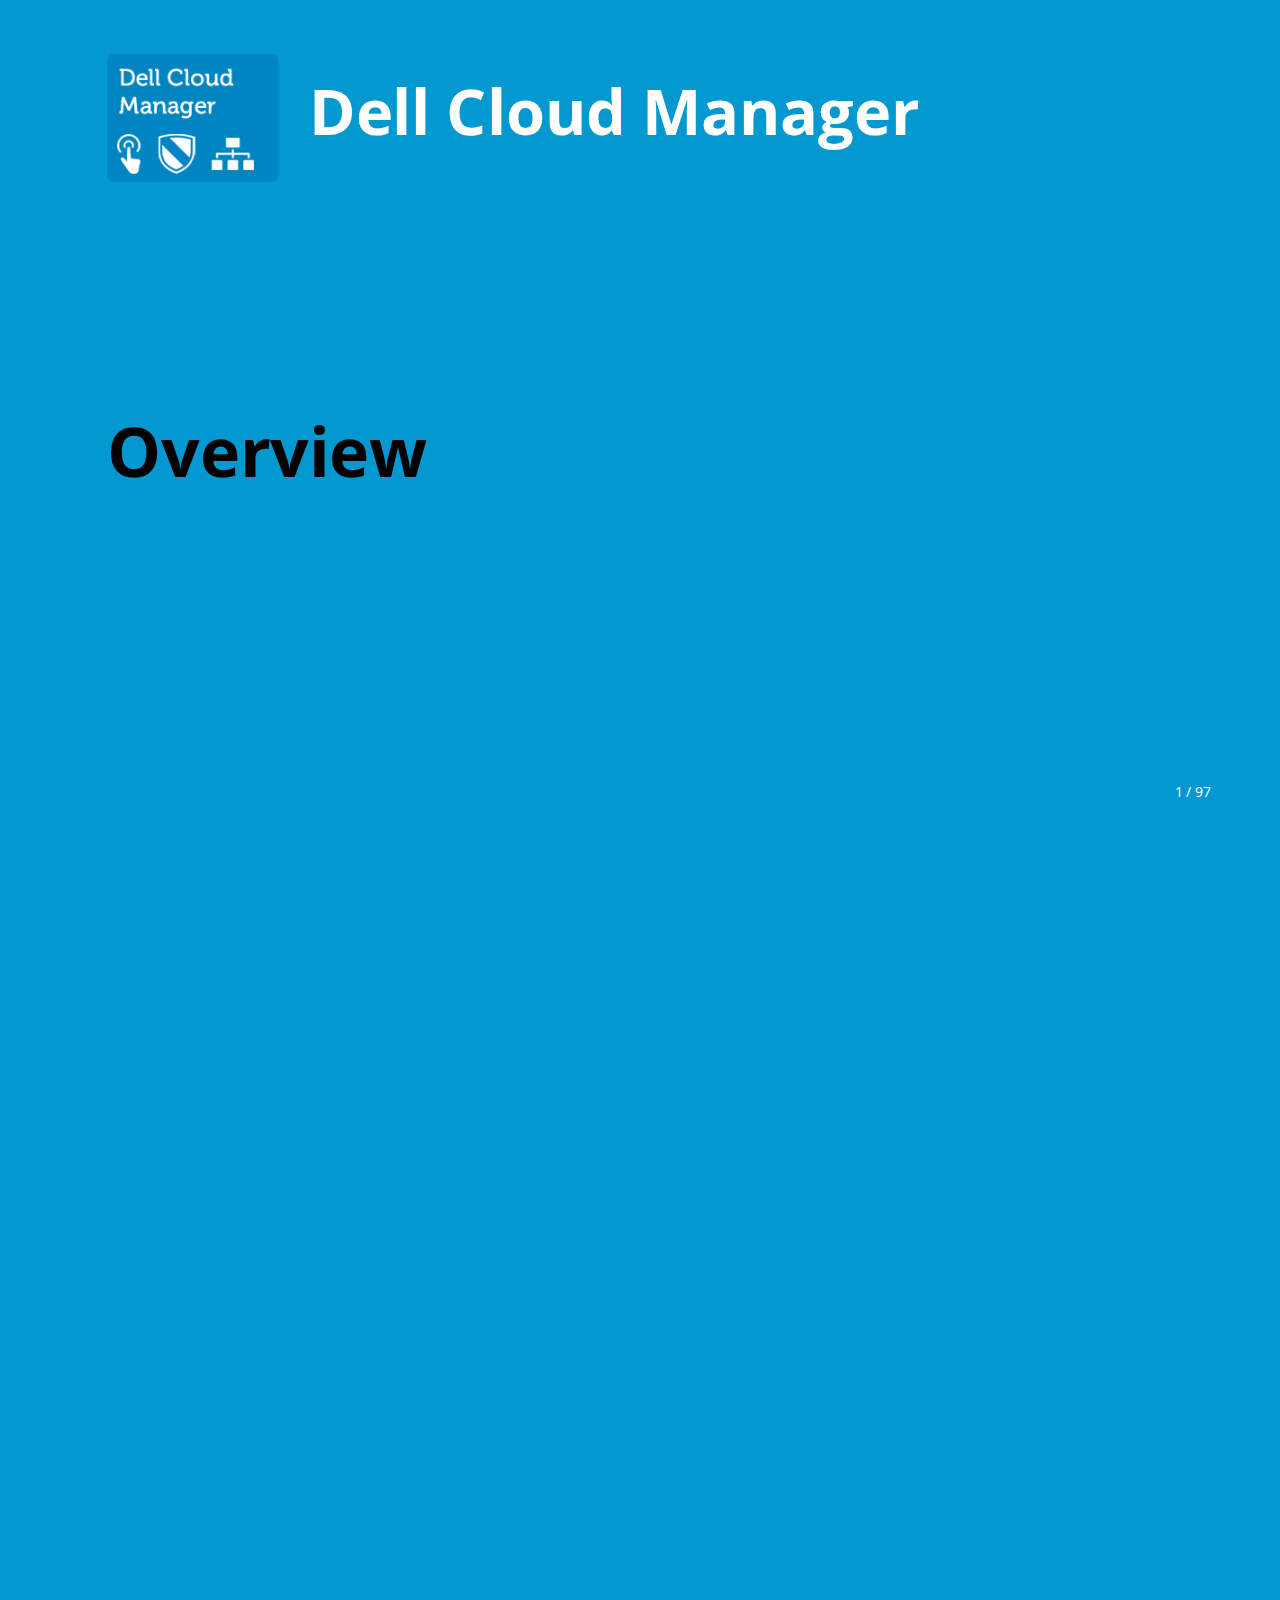
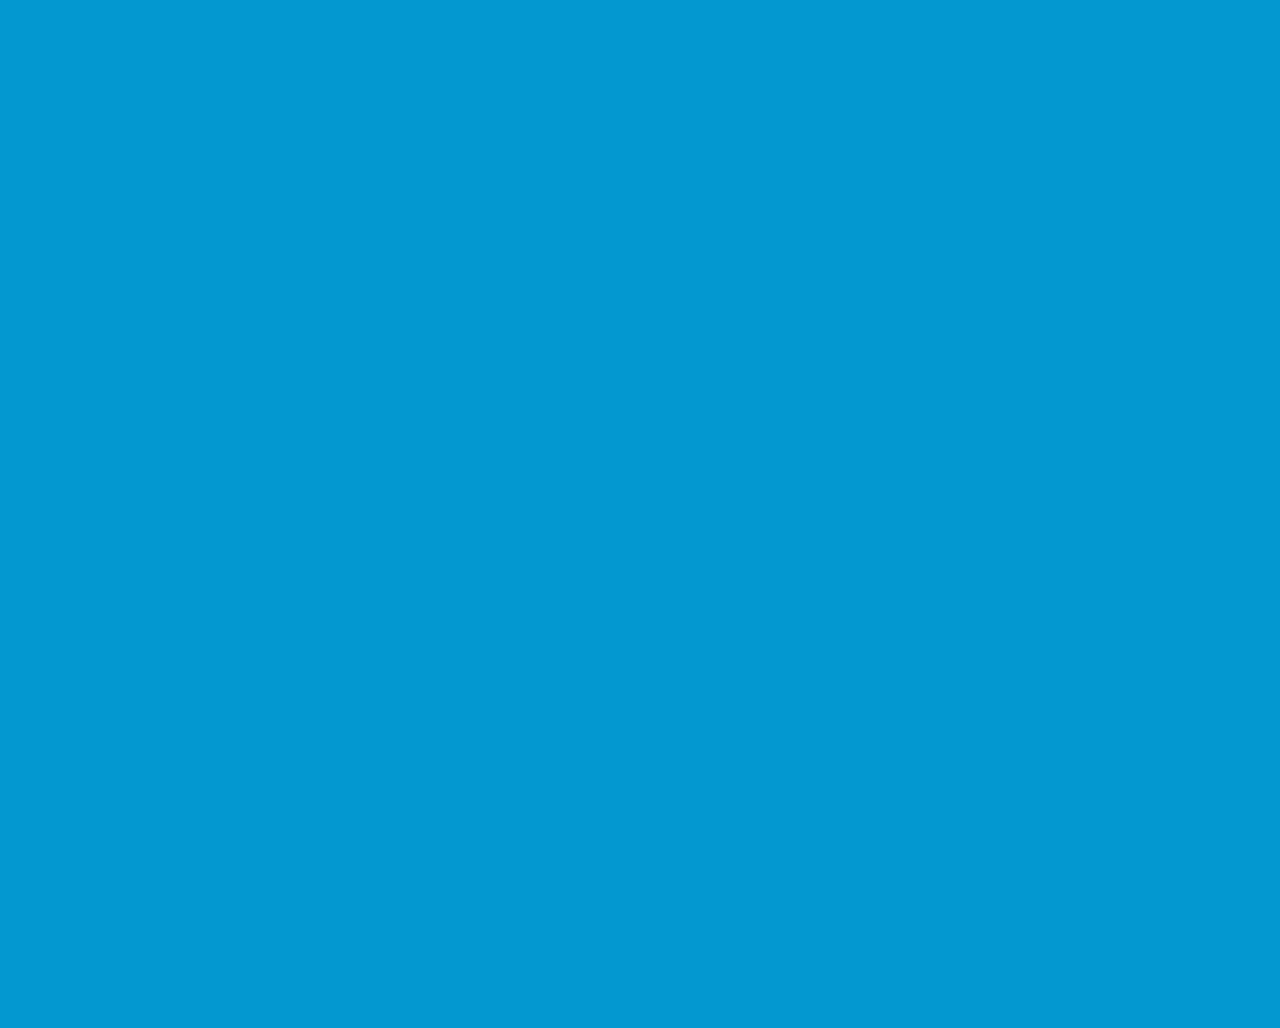
==== commit ed75609d: "initial commit" ====
--- a/presentation-slides.html
+++ b/presentation-slides.html
@@ -60,8 +60,9 @@
         <li><strong>Managing Networks, Firewalls, Load Balancers and IP Addresses</strong></li>
         <li><strong>Dell Cloud Manager Agent</strong></li>
         <li><strong>Configuration Management Integration</strong></li>
+        <li><strong>Automation and Deployments</strong></li>
         <li><strong>Jobs</strong></li>
-        <li><strong>Users, Groups and Roles</strong></li>
+        <li><strong>API</strong></li>
         </ul>
       </div>
       <div class='spacer bottom'></div>
@@ -98,8 +99,8 @@
         
         <ul>
         <li><strong>Provisioning</strong> tools for preparing servers with appropriate operating systems, software, applications and data to make them ready and available for consumption.</li>
-        <li><strong>Management</strong> tools for managing your cloud resources (images, servers, volumes, networks, firewalls).</li>
-        <li><strong>Access and Budget Control</strong> tools for managing user access to cloud resources, budget quotas.</li>
+        <li><strong>Management</strong> tools for managing your cloud resources (images, servers, volumes).</li>
+        <li><strong>Automation</strong> tools for performing automatic deployment, scaling, backup and recovery.</li>
         </ul>
         
         
@@ -131,6 +132,8 @@
         <ul>
         <li><p><strong>Enables self-service provisioning of cloud resources on supported clouds through a single user ID using the console or API.</strong></p></li>
         <li><p><strong>Watches over your cloud resources and account state, monitoring public, private or hybrid cloud environments for changes.</strong></p></li>
+        <li><p><strong>Enforces governance policies for actions taken against your applications in any combination of supported clouds.</strong></p></li>
+        <li><p><strong>Automates applications running in one or more supported clouds, including provisioning, scaling, backup and disaster recovery.</strong></p></li>
         <li><p><strong>Dell Cloud Manager provides </strong>agility<strong>, </strong>governance<strong> and </strong>choice<strong> for managing your cloud infrastructure.</strong></p>
         
         <ul>
@@ -244,13 +247,16 @@
         
         
         <ul>
-        <li><strong>Home</strong></li>
-        <li><strong>Deployed</strong></li>
-        <li><strong>Design</strong></li>
-        <li><strong>Networking</strong></li>
-        <li><strong>Storage &amp; Backup</strong></li>
-        <li><strong>Users &amp; Accounts</strong></li>
-        <li><strong>Budgets &amp; Reports</strong></li>
+        <li><strong>Console</strong></li>
+        <li><strong>Automation</strong></li>
+        <li><strong>Configuration Management</strong></li>
+        <li><strong>Compute</strong></li>
+        <li><strong>Network</strong></li>
+        <li><strong>Platform</strong></li>
+        <li><strong>Users</strong></li>
+        <li><strong>Company Settings</strong></li>
+        <li><strong>Account Settings</strong></li>
+        <li><strong>Resources</strong></li>
         </ul>
         
         
@@ -263,8 +269,8 @@
         
         
         <ul>
-        <li><em>User Settings</em></li>
-        <li><em>Company Settings</em></li>
+        <li><em>User Account</em></li>
+        <li><em>Cloud/Region</em></li>
         </ul>
         
         
@@ -278,7 +284,7 @@
     <section class='left slide'>
       <div class='spacer top'></div>
       <div class='content'>
-        <h1><strong>Home</strong> Menu</h1>
+        <h1><strong>Console</strong> Menu</h1>
         
         <p></p>
         
@@ -287,13 +293,16 @@
         
         <table style="width:100%;" cols="03">
         <tr>
-        <td><img style="float:left;" src="images/console_02.png" height="1050" width="1200"></td>
+        <td><img style="float:left;" src="images/console_02.png" height="1300" width="2000"></td>
         <td>&nbsp;&nbsp;&nbsp;</td>
         <td><h5 style="color:white !IMPORTANT;">
         <table style="white-space:nowrap;">
-        <caption style="text-align:left;"><h4 style="font-size:larger;font-weight:bold;color:white !IMPORTANT;">Home Menu</h4></caption>
+        <caption style="text-align:left;"><h4 style="font-size:larger;font-weight:bold;color:white !IMPORTANT;">Console Menu options</h4></caption>
         <tr><th style="text-align:left;">&nbsp;</th></tr>
-        <tr><th style="text-align:left;">Dashboard:&nbsp;</th><td>Main Dashboard Page</td></tr>
+        <tr><th style="text-align:left;">Console:&nbsp;</th><td>Main Console page</td></tr>
+        <tr><th style="text-align:left;">Alerts:&nbsp;</th><td>Display Alerts</td></tr>
+        <tr><th style="text-align:left;">Jobs Pending:&nbsp;</th><td>Display Jobs</td></tr>
+        <tr><th style="text-align:left;">Reports:&nbsp;</th><td>Display Reports</td></tr>
         </table>
         </h5>
         </td>
@@ -305,22 +314,28 @@
     <section class='left slide'>
       <div class='spacer top'></div>
       <div class='content'>
-        <h1><strong>Deployed</strong> Menu</h1>
-        
-        <p></p>
-        
-        
-        <h3><strong>Manage Deployed Resources</strong></h3>
+        <h1><strong>Automation</strong> Menu</h1>
+        
+        <p></p>
+        
+        
+        <h3><strong>Manage Deployments and related components</strong></h3>
         
         <table style="width:100%;" cols="03">
         <tr>
-        <td><img src="images/console_03.png" height="1050" width="1200"></td>
+        <td><img src="images/console_03.png" height="1300" width="2000"></td>
         <td>&nbsp;&nbsp;&nbsp;</td>
         <td><h5 style="color:white !IMPORTANT;">
         <table style="white-space:nowrap;">
-        <caption style="text-align:left;"><h4 style="font-size:larger;font-weight:bold;color:white !IMPORTANT;">Deployed Menu options</h4></caption>
+        <caption style="text-align:left;"><h4 style="font-size:larger;font-weight:bold;color:white !IMPORTANT;">Automation Menu options</h4></caption>
         <tr><th style="text-align:left;">&nbsp;</th></tr>
-        <tr><th style="text-align:left;">Servers:&nbsp;</th><td>Manage deployed Servers (Start, Pause, Terminate, Launch, Make Image...)</td></tr>
+        <tr><th style="text-align:left;">Catalog:&nbsp;</th><td>Manage Cataloged Deployments</td></tr>
+        <tr><th style="text-align:left;">Deployments:&nbsp;</th><td>Manage Deployments</td></tr>
+        <tr><th style="text-align:left;">Designer:&nbsp;</th><td>Manage Deployments (Create, Edit, Delete, Stop, Start)</td></tr>
+        <tr><th style="text-align:left;">Service Images:&nbsp;</th><td>Create and Manage Services</td></tr>
+        <tr><th style="text-align:left;">Data Source Images:&nbsp;</th><td>Create and Manager Data Sources</td></tr>
+        <tr><th style="text-align:left;">SSL Certificates:&nbsp;</th><td>Manage Certificates</td></tr>
+        <tr><th style="text-align:left;">Backups:&nbsp;</th><td>Manage Backups</td></tr>
         </table>
         </h5>
         </td>
@@ -332,22 +347,26 @@
     <section class='left slide'>
       <div class='spacer top'></div>
       <div class='content'>
-        <h1><strong>Design</strong> Menu</h1>
-        
-        <p></p>
-        
-        
-        <h3><strong>Manage Machine Images</strong></h3>
+        <h1><strong>Configuration Management</strong> Menu</h1>
+        
+        <p></p>
+        
+        
+        <p></p>
+        
+        
+        <h3><strong>Manage Chef, Puppet, ObjectStore</strong></h3>
         
         <table style="width:100%;" cols="03">
         <tr>
-        <td><img src="images/console_04.png" height="1050" width="1200"></td>
+        <td><img src="images/console_04.png" height="1300" width="2000"></td>
         <td>&nbsp;&nbsp;&nbsp;</td>
         <td><h5 style="color:white !IMPORTANT;">
         <table style="white-space:nowrap;">
-        <caption style="text-align:left;"><h4 style="font-size:larger;font-weight:bold;color:white !IMPORTANT;">Design Menu options</h4></caption>
+        <caption style="text-align:left;"><h4 style="font-size:larger;font-weight:bold;color:white !IMPORTANT;">Configuration Management Menu options</h4></caption>
         <tr><th style="text-align:left;">&nbsp;</th></tr>
-        <tr><th style="text-align:left;">Machine Images:&nbsp;</th><td>Manage Machine Images (Search, Launch Server, Delete...)</td></tr>
+        <tr><th style="text-align:left;">Accounts:&nbsp;</th><td>Manage Configuration Management Accounts (Chef, Puppet, ObjectStore)</td></tr>
+        <tr><th style="text-align:left;">Components:&nbsp;</th><td>View Configuration Management Components</td></tr>
         </table>
         </h5>
         </td>
@@ -359,25 +378,25 @@
     <section class='left slide'>
       <div class='spacer top'></div>
       <div class='content'>
-        <h1><strong>Networking</strong> Menu</h1>
-        
-        <p></p>
-        
-        
-        <h3><strong>Manage Network Resources</strong></h3>
+        <h1><strong>Compute</strong> Menu</h1>
+        
+        <p></p>
+        
+        
+        <h3><strong>Manage Compute Resources</strong></h3>
         
         <table style="width:100%;" cols="03">
         <tr>
-        <td><img src="images/console_05.png" height="1050" width="1200"></td>
+        <td><img src="images/console_05.png" height="1300" width="2000"></td>
         <td>&nbsp;&nbsp;&nbsp;</td>
         <td><h5 style="color:white !IMPORTANT;">
         <table style="white-space:nowrap;">
-        <caption style="text-align:left;"><h4 style="font-size:larger;font-weight:bold;color:white !IMPORTANT;">Networking Menu options</h4></caption>
+        <caption style="text-align:left;"><h4 style="font-size:larger;font-weight:bold;color:white !IMPORTANT;">Compute Menu options</h4></caption>
         <tr><th style="text-align:left;">&nbsp;</th></tr>
-        <tr><th style="text-align:left;">Networks:&nbsp;</th><td>Manage Networks and Subnets(Create, Remove...)</td></tr>
-        <tr><th style="text-align:left;">IP Addresses:&nbsp;</th><td>Manage Public IP Addresses (Reserve, Assign, Release...)</td></tr>
-        <tr><th style="text-align:left;">Firewalls:&nbsp;</th><td>Manage Firewalls and Rules (Create, Remove Firewalls and Rules...)</td></tr>
-        <tr><th style="text-align:left;">Load Balancers:&nbsp;</th><td>Manage Load Balancers (Create, Remove Load Balancers and Port Forwarding Rules...)</td></tr>
+        <tr><th style="text-align:left;">Servers:&nbsp;</th><td>Manage servers (Stop, Pause, Start, Make Image, ...)</td></tr>
+        <tr><th style="text-align:left;">Machine Images:&nbsp;</th><td>Manage images (Search, Launch Server, Delete, ...)</td></tr>
+        <tr><th style="text-align:left;">Volumes:&nbsp;</th><td>Manage volumes (Create, Attach, Delete, Make Snapshot, ...)</td></tr>
+        <tr><th style="text-align:left;">Snapshots:&nbsp;</th><td>Manage snapshots (Create Volume, Delete, ...)</td></tr>
         </table>
         </h5>
         </td>
@@ -389,23 +408,25 @@
     <section class='left slide'>
       <div class='spacer top'></div>
       <div class='content'>
-        <h1><strong>Storage &amp; Backup</strong> Menu</h1>
-        
-        <p></p>
-        
-        
-        <h3><strong>Manage Data Volumes and Snapshots</strong></h3>
+        <h1><strong>Network</strong> Menu</h1>
+        
+        <p></p>
+        
+        
+        <h3><strong>Manage Network Resources</strong></h3>
         
         <table style="width:100%;" cols="03">
         <tr>
-        <td><img src="images/console_06.png" height="1050" width="1200"></td>
+        <td><img src="images/console_06.png" height="1300" width="2000"></td>
         <td>&nbsp;&nbsp;&nbsp;</td>
         <td><h5 style="color:white !IMPORTANT;">
         <table style="white-space:nowrap;">
-        <caption style="text-align:left;"><h4 style="font-size:larger;font-weight:bold;color:white !IMPORTANT;">Storage & Backup Menu options</h4></caption>
+        <caption style="text-align:left;"><h4 style="font-size:larger;font-weight:bold;color:white !IMPORTANT;">Network Menu options</h4></caption>
         <tr><th style="text-align:left;">&nbsp;</th></tr>
-        <tr><th style="text-align:left;">Volumes:&nbsp;</th><td>Manage Volumes (Create, Remove, Attach, Detach, Snapshot...)</td></tr>
-        <tr><th style="text-align:left;">Snapshots:&nbsp;</th><td>Manage Snapshots (Remove, Create Volume...)</td></tr>
+        <tr><th style="text-align:left;">Networks:&nbsp;</th><td>Manage networks (Create, Edit, Delete, ...)</td></tr>
+        <tr><th style="text-align:left;">Firewalls:&nbsp;</th><td>Manage firewalls (Create, Edit, Copy, Delete, ...)</td></tr>
+        <tr><th style="text-align:left;">Load Balancers:&nbsp;</th><td>Manage Load Balancers (Create, Edit, Delete, ...)</td></tr>
+        <tr><th style="text-align:left;">IP Addresses:&nbsp;</th><td>Manage static IP addresses (Reserve, Assign, Delete, ...)</td></tr>
         </table>
         </h5>
         </td>
@@ -417,24 +438,29 @@
     <section class='left slide'>
       <div class='spacer top'></div>
       <div class='content'>
-        <h1><strong>Users &amp; Accounts</strong> Menu</h1>
-        
-        <p></p>
-        
-        
-        <h3><strong>Manage Users, Groups and Roles, Cloud and Configuration Management Accounts</strong></h3>
+        <h1><strong>Platform</strong> Menu</h1>
+        
+        <p></p>
+        
+        
+        <h3><strong>Manage Cloud Provider Specific Products</strong></h3>
         
         <table style="width:100%;" cols="03">
         <tr>
-        <td><img src="images/console_07.png" height="1050" width="1200"></td>
+        <td><img src="images/console_07.png" height="1300" width="2000"></td>
         <td>&nbsp;&nbsp;&nbsp;</td>
         <td><h5 style="color:white !IMPORTANT;">
         <table style="white-space:nowrap;">
-        <caption style="text-align:left;"><h4 style="font-size:larger;font-weight:bold;color:white !IMPORTANT;">Users & Accounts Menu options</h4></caption>
+        <caption style="text-align:left;"><h4 style="font-size:larger;font-weight:bold;color:white !IMPORTANT;">Platform Menu options</h4></caption>
         <tr><th style="text-align:left;">&nbsp;</th></tr>
-        <tr><th style="text-align:left;">User Access:&nbsp;</th><td>Manage Users, Groups and Roles (Add, Edit, Remove, Assign...)</td></tr>
-        <tr><th style="text-align:left;">Cloud Accounts:&nbsp;</th><td>Manage Cloud Accounts (Connect, Remove, Edit Credentials...)</td></tr>
-        <tr><th style="text-align:left;">Configuration Management Accounts:&nbsp;</th><td>Manage Configuration Management Accounts (Connect, Remove, View Resources...)</td></tr>
+        <tr><th style="text-align:left;">Relational Databases</th></tr>
+        <tr><th style="text-align:left;">Key/Value Databases</th></tr>
+        <tr><th style="text-align:left;">Notification Topics</th></tr>
+        <tr><th style="text-align:left;">Distributions</th></tr>
+        <tr><th style="text-align:left;">Files</th></tr>
+        <tr><th style="text-align:left;">Archives</th></tr>
+        <tr><th style="text-align:left;">&nbsp;</th></tr>
+        <tr><th colspan="02" style="text-align:left;">These are cloud specific and are only available for those clouds that support them.</th></tr>
         </table>
         </h5>
         </td>
@@ -446,23 +472,24 @@
     <section class='left slide'>
       <div class='spacer top'></div>
       <div class='content'>
-        <h1><strong>Budgets &amp; Reports</strong> Menu</h1>
-        
-        <p></p>
-        
-        
-        <h3><strong>Manage Budgets and View Reports</strong></h3>
+        <h1><strong>Users</strong> Menu</h1>
+        
+        <p></p>
+        
+        
+        <h3><strong>Manage Users, Groups and Roles</strong></h3>
         
         <table style="width:100%;" cols="03">
         <tr>
-        <td><img src="images/console_08.png" height="1050" width="1200"></td>
+        <td><img src="images/console_08.png" height="1300" width="2000"></td>
         <td>&nbsp;&nbsp;&nbsp;</td>
         <td><h5 style="color:white !IMPORTANT;">
         <table style="white-space:nowrap;">
-        <caption style="text-align:left;"><h4 style="font-size:larger;font-weight:bold;color:white !IMPORTANT;">Budgets & Reports Menu options</h4></caption>
+        <caption style="text-align:left;"><h4 style="font-size:larger;font-weight:bold;color:white !IMPORTANT;">Users Menu options</h4></caption>
         <tr><th style="text-align:left;">&nbsp;</th></tr>
-        <tr><th style="text-align:left;">Budget Management:&nbsp;</th><td>Manage Budgets (Create, Edit, Deactivate, Assign Quotas...)</td></tr>
-        <tr><th style="text-align:left;">Reports:&nbsp;</th><td>View Usage Reports by Resource, User, Group or Budget</td></tr>
+        <tr><th style="text-align:left;">Users:&nbsp;</th><td>Manage users (Create, Edit, Delete, ...)</td></tr>
+        <tr><th style="text-align:left;">Groups:&nbsp;</th><td>Manage groups (Create, Edit, Delete, ...)</td></tr>
+        <tr><th style="text-align:left;">Roles:&nbsp;</th><td>Manage roles and access rights (Create, Edit, Delete, ...)</td></tr>
         </table>
         </h5>
         </td>
@@ -474,23 +501,27 @@
     <section class='left slide'>
       <div class='spacer top'></div>
       <div class='content'>
-        <h1><strong>User Settings</strong> Menu</h1>
-        
-        <p></p>
-        
-        
-        <h3><strong>Manage Personal User Settings</strong></h3>
+        <h1><strong>Company Settings</strong> Menu</h1>
+        
+        <p></p>
+        
+        
+        <h3><strong>Manage Company information</strong></h3>
         
         <table style="width:100%;" cols="03">
         <tr>
-        <td><img src="images/console_09.png" height="1050" width="1200"></td>
+        <td><img src="images/console_09.png" height="1300" width="2000"></td>
         <td>&nbsp;&nbsp;&nbsp;</td>
         <td><h5 style="color:white !IMPORTANT;">
         <table style="white-space:nowrap;">
-        <caption style="text-align:left;"><h4 style="font-size:larger;font-weight:bold;color:white !IMPORTANT;">User Settings Menu options</h4></caption>
+        <caption style="text-align:left;"><h4 style="font-size:larger;font-weight:bold;color:white !IMPORTANT;">Company Settings Menu options</h4></caption>
         <tr><th style="text-align:left;">&nbsp;</th></tr>
-        <tr><th style="text-align:left;">Your Settings:&nbsp;</th><td>Edit your name, Add SSH Public Key and Windows RDP Password</td></tr>
-        <tr><th style="text-align:left;">Logout&nbsp;</th><td></td></tr>
+        <tr><th style="text-align:left;">VPN Gateways:&nbsp;</th><td>Manage Virtual Private Network Gateways</td></tr>
+        <tr><th style="text-align:left;">Agent Proxies:&nbsp;</th><td>Manage Dell Cloud Manager Agent proxies</td></tr>
+        <tr><th style="text-align:left;">Company Profile:&nbsp;</th><td>Manage Company Information (name, currency, ...)</td></tr>
+        <tr><th style="text-align:left;">Service Port:&nbsp;</th><td>Manage Services Ports used in Firewalls and Deployments</td></tr>
+        <tr><th style="text-align:left;">Network Addresses:&nbsp;</th><td>Manage Network IP Addresses used in Firewalls</td></tr>
+        <tr><th style="text-align:left;">Budgets:&nbsp;</th><td>Manage Budget Codes</td></tr>
         </table>
         </h5>
         </td>
@@ -502,22 +533,27 @@
     <section class='left slide'>
       <div class='spacer top'></div>
       <div class='content'>
-        <h1><strong>Cog</strong> Menu</h1>
-        
-        <p></p>
-        
-        
-        <h3><strong>Manage Other General Settings</strong></h3>
+        <h1><strong>Account Settings</strong> Menu</h1>
+        
+        <p></p>
+        
+        
+        <h3><strong>Manage Cloud Accounts:</strong></h3>
         
         <table style="width:100%;" cols="03">
         <tr>
-        <td><img src="images/console_10.png" height="1050" width="1200"></td>
+        <td><img src="images/console_10.png" height="1300" width="2000"></td>
         <td>&nbsp;&nbsp;&nbsp;</td>
         <td><h5 style="color:white !IMPORTANT;">
         <table style="white-space:nowrap;">
-        <caption style="text-align:left;"><h4 style="font-size:larger;font-weight:bold;color:white !IMPORTANT;">Cog Menu options</h4></caption>
+        <caption style="text-align:left;"><h4 style="font-size:larger;font-weight:bold;color:white !IMPORTANT;">Company Settings Menu options</h4></caption>
         <tr><th style="text-align:left;">&nbsp;</th></tr>
-        <tr><th style="text-align:left;">Company Settings:&nbsp;</th><td>Edit Company Name, Currency, Exchange Rates and Pricing Plan</td></tr>
+        <tr><th style="text-align:left;">Create a new account:&nbsp;</th><td>Create a new cloud account</td></tr>
+        <tr><th style="text-align:left;">Account Preferences:&nbsp;</th><td>Change account information</td></tr>
+        <tr><th style="text-align:left;">Account Notifications:&nbsp;</th><td>Manage account level DCM notifications</td></tr>
+        <tr><th style="text-align:left;">Pricing Plans:&nbsp;</th><td>Manage Pricing Plans</td></tr>
+        <tr><th style="text-align:left;">Cloud Provider Setings:&nbsp;</th><td>Manage cloud account credentials</td></tr>
+        <tr><th style="text-align:left;">Invoices:&nbsp;</th><td>List, View, Print and Download DCM Invoices (SaaS customers)</td></tr>
         </table>
         </h5>
         </td>
@@ -526,34 +562,30 @@
       </div>
       <div class='spacer bottom'></div>
     </section>
-    <section class='slide'>
-      <div class='spacer top'></div>
-      <div class='content'>
-        <h1>Managing your user account</h1>
-      </div>
-      <div class='spacer bottom'></div>
-    </section>
-    <section class='left slide'>
-      <div class='spacer top'></div>
-      <div class='content'>
-        <h1>Managing your user account</h1>
-        
-        <p></p>
-        
-        
-        <h3><strong>Basic Information</strong></h3>
+    <section class='left slide'>
+      <div class='spacer top'></div>
+      <div class='content'>
+        <h1><strong>Resources</strong> Menu</h1>
+        
+        <p></p>
+        
+        
+        
         
         <table style="width:100%;" cols="03">
         <tr>
-        <td><img src="images/user_account_mgmt_01.png" height="1050" width="1200"></td>
+        <td><img src="images/console_11.png" height="1300" width="2000"></td>
         <td>&nbsp;&nbsp;&nbsp;</td>
         <td><h5 style="color:white !IMPORTANT;">
         <table style="white-space:nowrap;">
-        <caption style="text-align:left;"><h4 style="font-size:larger;font-weight:bold;color:white !IMPORTANT;">Basic Information</h4></caption>
+        <caption style="text-align:left;"><h4 style="font-size:larger;font-weight:bold;color:white !IMPORTANT;">Resources Menu options</h4></caption>
         <tr><th style="text-align:left;">&nbsp;</th></tr>
-        <tr><th style="text-align:left;">Email:&nbsp;</th><td>Dell Cloud Manager userid. Cannot be changed.</td></tr>
-        <tr><th style="text-align:left;">First Name</th></tr>
-        <tr><th style="text-align:left;">Last Name</th></tr>
+        <tr><th style="text-align:left;">Link to Dell Cloud Manager Documentation</th></tr>
+        <tr><th style="text-align:left;">Link to Cloud Provider Web site</th></tr>
+        <tr><th style="text-align:left;">Link to Dell Cloud Manager BLOG</th></tr>
+        <tr><th style="text-align:left;">Link to Dell Cloud Manager SaaS status site</th></tr>
+        <tr><th style="text-align:left;">Link to Dell Cloud Manager Forums</th></tr>
+        <tr><th style="text-align:left;">Link to Dell Cloud Manager Support site</th></tr>
         </table>
         </h5>
         </td>
@@ -565,23 +597,26 @@
     <section class='left slide'>
       <div class='spacer top'></div>
       <div class='content'>
-        <h1>Managing your user account</h1>
-        
-        <p></p>
-        
-        
-        <h3><strong>Credentials</strong></h3>
+        <h1><em>User Account</em> Menu</h1>
+        
+        <p></p>
+        
+        
+        <h4><strong>Manage your user account</strong></h4>
         
         <table style="width:100%;" cols="03">
         <tr>
-        <td><img src="images/user_account_mgmt_02.png" height="1050" width="1200"></td>
+        <td><img src="images/console_12.png" height="1300" width="2000"></td>
         <td>&nbsp;&nbsp;&nbsp;</td>
         <td><h5 style="color:white !IMPORTANT;">
         <table style="white-space:nowrap;">
-        <caption style="text-align:left;"><h4 style="font-size:larger;font-weight:bold;color:white !IMPORTANT;">Credentials</h4></caption>
+        <caption style="text-align:left;"><h4 style="font-size:larger;font-weight:bold;color:white !IMPORTANT;">User Account Menu options</h4></caption>
         <tr><th style="text-align:left;">&nbsp;</th></tr>
-        <tr><th style="text-align:left;">SSH Public Key:&nbsp;</th><td>Your public key</td></tr>
-        <tr><th style="text-align:left;">Windows Password:&nbsp;</th><td>Your password to connect to windows hosts</td></tr>
+        <tr><th style="text-align:left;">Edit My Profile</th></tr>
+        <tr><th style="text-align:left;">Change My Password</th></tr>
+        <tr><th style="text-align:left;">My Notification Preferences</th></tr>
+        <tr><th style="text-align:left;">Manage My API Keys</th></tr>
+        <tr><th style="text-align:left;">Logout</th></tr>
         </table>
         </h5>
         </td>
@@ -593,12 +628,91 @@
     <section class='left slide'>
       <div class='spacer top'></div>
       <div class='content'>
-        <h1>User account settings</h1>
-        
-        <p></p>
-        
-        
-        <h4><strong>Basic Information</strong></h4>
+        <h1><em>Cloud/Region</em> Menu</h1>
+        
+        <p></p>
+        
+        
+        
+        
+        <table style="width:100%;" cols="03">
+        <tr>
+        <td><img src="images/console_13.png" height="1300" width="2000"></td>
+        <td>&nbsp;&nbsp;&nbsp;</td>
+        <td><h5 style="color:white !IMPORTANT;">
+        <table style="white-space:nowrap;">
+        <caption style="text-align:left;"><h4 style="font-size:larger;font-weight:bold;color:white !IMPORTANT;">Cloud/Region Menu options</h4></caption>
+        <tr><th style="text-align:left;">&nbsp;</th></tr>
+        <tr><th style="text-align:left;">Select a Cloud</th></tr>
+        <tr><th style="text-align:left;">Select a Region in the Cloud</th></tr>
+        <tr><th style="text-align:left;">Create a new cloud account</th></tr>
+        </table>
+        </h5>
+        </td>
+        </tr>
+        </table>
+      </div>
+      <div class='spacer bottom'></div>
+    </section>
+    <section class='slide'>
+      <div class='spacer top'></div>
+      <div class='content'>
+        <h1>Managing User Accounts</h1>
+      </div>
+      <div class='spacer bottom'></div>
+    </section>
+    <section class='left slide'>
+      <div class='spacer top'></div>
+      <div class='content'>
+        <h1>Managing your user account</h1>
+        
+        <p></p>
+        
+        
+        
+        
+        <table style="width:100%;" cols="03">
+        <tr>
+        <td><img src="images/user_account_mgmt_01.png" height="1300" width="2000"></td>
+        <td>&nbsp;&nbsp;&nbsp;</td>
+        <td><h5 style="color:white !IMPORTANT;">
+        <table style="white-space:nowrap;">
+        <caption style="text-align:left;"><h4 style="font-size:larger;font-weight:bold;color:white !IMPORTANT;">User Account Menu options</h4></caption>
+        <tr><th style="text-align:left;">&nbsp;</th></tr>
+        <tr><th style="text-align:left;">Edit My Profile</th></tr>
+        <tr><th style="text-align:left;">Change My Password</th></tr>
+        <tr><th style="text-align:left;">My Notification Preferences</th></tr>
+        <tr><th style="text-align:left;">Manage My API Keys</th></tr>
+        <tr><th style="text-align:left;">Logout</th></tr>
+        </table>
+        </h5>
+        </td>
+        </tr>
+        </table>
+      </div>
+      <div class='spacer bottom'></div>
+    </section>
+    <section class='left slide'>
+      <div class='spacer top'></div>
+      <div class='content'>
+        <h1>Edit Profile</h1>
+        
+        <p></p>
+        
+        
+        <p><img src="images/user_account_mgmt_02.png" height="1300" width="2000"></p>
+      </div>
+      <div class='spacer bottom'></div>
+    </section>
+    <section class='left slide'>
+      <div class='spacer top'></div>
+      <div class='content'>
+        <h1>Edit My Profile</h1>
+        
+        <p></p>
+        
+        
+        <h4><strong>General Information</strong></h4>
         
         <p></p>
         
@@ -610,81 +724,162 @@
         <li>Also used as the target for "general" emails to the user related to user profile changes.</li>
         </ul>
         </li>
-        </ul>
-        
-        
-        <p></p>
-        
-        
-        <h4><strong>Credentials</strong></h4>
-        
-        <p></p>
-        
-        
-        <ul>
+        <li><p><strong>SMS Number</strong> - Only needs to be specified if Two Factor Authentication is configured in Dell Cloud Manager.</p></li>
+        </ul>
+        
+        
+        <p></p>
+        
+        
+        <h4><strong>Security Credentials</strong></h4>
+        
+        <p></p>
+        
+        
+        <ul>
+        <li><p><strong>RDP Password</strong> - specifying an RDP password in a user profile allows for DCM agent-facilitated user account creation on windows servers</p></li>
         <li><p><strong>SSH Public Key</strong> - specifying a public key in a user profile allows for DCM agent-facilitated user account creation on unix servers</p></li>
-        <li><p><strong>Windows Password</strong> - specifying an RDP password in a user profile allows for DCM agent-facilitated user account creation on windows servers</p></li>
-        </ul>
-      </div>
-      <div class='spacer bottom'></div>
-    </section>
-    <section class='left slide'>
-      <div class='spacer top'></div>
-      <div class='content'>
-        <h1>User account settings - Lab</h1>
-        
-        <p></p>
-        
-        
-        <h4><strong>Generate an ssh public key</strong></h4>
-        
-        <ul>
-        <li>The process varies by platform, for example:
-        
-        <ul>
-        <li><strong>Linux</strong>
-        
-        <ul>
-        <li><code>mkdir ~/.ssh</code></li>
-        <li><code>chmod 700 ~/.ssh</code></li>
-        <li><code>ssh-keygen -t rsa</code></li>
-        <li><code>cat ~/.ssh/id_rsa.pub</code></li>
+        </ul>
+      </div>
+      <div class='spacer bottom'></div>
+    </section>
+    <section class='left slide'>
+      <div class='spacer top'></div>
+      <div class='content'>
+        <h1>Change My Password</h1>
+        
+        <p></p>
+        
+        
+        <p><img src="images/user_account_mgmt_03.png" height="1300" width="2000"></p>
+      </div>
+      <div class='spacer bottom'></div>
+    </section>
+    <section class='left slide'>
+      <div class='spacer top'></div>
+      <div class='content'>
+        <h1>My Notification Preferences</h1>
+        
+        <p></p>
+        
+        
+        <p><img src="images/user_account_mgmt_04.png" height="1300" width="2000"></p>
+      </div>
+      <div class='spacer bottom'></div>
+    </section>
+    <section class='left slide'>
+      <div class='spacer top'></div>
+      <div class='content'>
+        <h1>My Notification Preferences</h1>
+        
+        <p></p>
+        
+        
+        <h4><strong>Alert Preferences</strong></h4>
+        
+        <p></p>
+        
+        
+        <ul>
+        <li><p>Dell Cloud Manager generates system alerts for events such as an unexpected server termination, backup failure, intrusion detection, etc.</p></li>
+        <li><p>It is possible to specify the desired alert type via the severity threshold (low, medium, high) and to what targets alerts are sent (API, Email, SMS, Topic, or Screen)</p></li>
+        </ul>
+        
+        
+        <p></p>
+        
+        
+        <h4><strong>State Change Notification Preferences</strong></h4>
+        
+        <p></p>
+        
+        
+        <ul>
+        <li><p>Dell Cloud Manager can send users notifications when the state of resources change.</p>
+        
+        <ul>
+        <li>Resources - Any, Server, Firewall, IP Address, or Load Balancer</li>
+        <li>State change - Create, Update or Delete</li>
         </ul>
         </li>
-        <li><strong>Windows (puttygen)</strong>
-        
-        <ul>
-        <li>Download puttygen from http://www.chiark.greenend.org.uk/~sgtatham/putty/download.html</li>
-        </ul>
-        </li>
-        </ul>
-        </li>
-        </ul>
-        
-        
-        <p></p>
-        
-        
-        <h4><strong>Edit your user settings</strong></h4>
-        
-        <p></p>
-        
-        
-        <ul>
-        <li><p>In DCM, click your user name and select the <strong>Your Settings</strong> option</p>
-        
-        <ul>
-        <li>View your email address, and name</li>
-        </ul>
-        </li>
-        <li><p>Click the <strong>Credentials</strong> tab</p>
-        
-        <ul>
-        <li>Input your ssh public key generated above</li>
-        <li>Input a strong windows password</li>
-        </ul>
-        </li>
-        </ul>
+        <li><p>It is possible to specify the desired state change notifications, for what resources, and to what targets notifications are sent (API, Email, SMS, or Topic)</p></li>
+        </ul>
+      </div>
+      <div class='spacer bottom'></div>
+    </section>
+    <section class='left slide'>
+      <div class='spacer top'></div>
+      <div class='content'>
+        <h1>Manage My API Keys</h1>
+        
+        <p></p>
+        
+        
+        <p><img src="images/user_account_mgmt_05.png" height="1300" width="2000"></p>
+      </div>
+      <div class='spacer bottom'></div>
+    </section>
+    <section class='left slide'>
+      <div class='spacer top'></div>
+      <div class='content'>
+        <h1>Manage My API Keys</h1>
+        
+        <p></p>
+        
+        
+        <h4><strong>Create or delete your API keys.</strong></h4>
+        
+        <p></p>
+        
+        
+        <ul>
+        <li><p>API Keys are used for authenticating to Dell Cloud Manager when using the Dell Cloud Manager API</p></li>
+        <li><p>Functions are restricted by the access rights of the user (same functions are allowed as what can be done from the console)</p></li>
+        <li><p>API keys are deleted when the user is deleted</p></li>
+        </ul>
+      </div>
+      <div class='spacer bottom'></div>
+    </section>
+    <section class='slide'>
+      <div class='spacer top'></div>
+      <div class='content'>
+        <h1>Select the Cloud/Region to manage resources in</h1>
+      </div>
+      <div class='spacer bottom'></div>
+    </section>
+    <section class='left slide'>
+      <div class='spacer top'></div>
+      <div class='content'>
+        <h1>Cloud/Region</h1>
+        
+        <p></p>
+        
+        
+        <p>Select a Cloud account in which you want to manage resources.</p>
+        
+        <p>Select a Cloud region in which you want to manage resources.</p>
+        
+        <p>Create a new Cloud account.</p>
+        
+        <p><img src="images/select_cloud_account.png" height="1300" width="2000"></p>
+        
+        <h4><strong>Note: Dell Cloud Manager administrator associates a user with a Cloud Account</strong></h4>
+      </div>
+      <div class='spacer bottom'></div>
+    </section>
+    <section class='left slide'>
+      <div class='spacer top'></div>
+      <div class='content'>
+        <h1>Cloud/Region</h1>
+        
+        <p></p>
+        
+        
+        <p>Cloud account has been changed to Amazon.</p>
+        
+        <p>Cloud region is us-east-1.</p>
+        
+        <p><img src="images/selected_new_cloud_account.png" height="1300" width="2000"></p>
       </div>
       <div class='spacer bottom'></div>
     </section>
@@ -763,9 +958,7 @@
         
         
         <ul>
-        <li>All servers across all Cloud Accounts and Regions (that the user has access to) are aggregated into a single list.</li>
         <li>The server list is sortable and filterable.</li>
-        <li>Multiple servers can be controlled by selecting the check boxes and using the Control Server dropdown menu.</li>
         </ul>
         
         
@@ -778,17 +971,17 @@
         
         
         <ul>
-        <li><strong>Deploy a Server</strong> - Start the Launch server wizard</li>
-        <li><strong>View Information</strong> - Display additional information about a server (Uptime, IP Addresses, Owner, Product Type, Base Image, Volumes, Network, Firewall)</li>
-        <li><strong>View Logs</strong> - display the DCM agent Log for a server</li>
+        <li><strong>Info</strong> - display additional information on a server (General, Product, Network, Device, Performance and Guest)</li>
+        <li><strong>Logs</strong> - display the DCM agent Log</li>
+        <li><strong>Cloud Analytics</strong> - turn Cloud provider monitoring on or off.</li>
         <li><strong>Make Image</strong> - make machine image from a running server</li>
-        <li><strong>User Management</strong> - create an account on a running server using the SSH/Windows credentials in the user’s profile</li>
+        <li><strong>Shell Access</strong> - create an account on a running server using the credentials in the user’s profile</li>
         <li><strong>Reboot</strong> - reboot a runnng server</li>
-        <li><strong>Stop</strong> - pause a running server</li>
+        <li><strong>Pause</strong> - pause a running server</li>
         <li><strong>Start</strong> - start a paused server</li>
-        <li><strong>Terminate</strong> - stop a server and destroy it</li>
+        <li><strong>Terminate</strong> - stop a server (server is destroyed)</li>
+        <li><strong>Firewall Rules</strong> - display Firewall Rules, Delete Firewall Rules and Add Firewall Rules</li>
         <li><strong>Attach Volume</strong> - attach a volume to a running server</li>
-        <li><strong>Attach IP Address</strong> - attach a static public IP address to a server</li>
         </ul>
         
         
@@ -807,8 +1000,8 @@
         <p></p>
         
         
-        <p><strong>Start a paused server</strong>
-        <img src="images/start_server.png" height="1050" width="1200"></p>
+        <p><strong>Restart a paused server</strong>
+        <img src="images/start_server.png" height="1300" width="2000"></p>
       </div>
       <div class='spacer bottom'></div>
     </section>
@@ -821,7 +1014,7 @@
         
         
         <p><strong>Display Server Information</strong>
-        <img src="images/server_information.png" height="1050" width="1200"></p>
+        <img src="images/server_information.png" height="1300" width="2000"></p>
       </div>
       <div class='spacer bottom'></div>
     </section>
@@ -833,13 +1026,12 @@
         <p></p>
         
         
-        <h4><strong>The Dell Cloud Manager console Machine Images page displays all available images.</strong></h4>
-        
-        <p></p>
-        
-        
-        <ul>
-        <li>All machine images across all Cloud Accounts and Regions (that the user has access to) are aggregated into a single list.</li>
+        <h4><strong>The Dell Cloud Manager console Images page displays the machine images associated with your cloud account.</strong></h4>
+        
+        <p></p>
+        
+        
+        <ul>
         <li>The machine image list is sortable and filterable.</li>
         </ul>
         
@@ -853,12 +1045,12 @@
         
         
         <ul>
-        <li><strong>View Information</strong> - display additional information about a machine image</li>
         <li><strong>Search</strong> - search for other images in the Cloud</li>
         <li><strong>Launch</strong> - launch an image (starts a server machine)</li>
-        <li><strong>Remove</strong> - delete an image from the cloud</li>
+        <li><strong>Delete</strong> - remove an image from the cloud</li>
         <li><strong>Deprecate</strong> - deprecate an image to prevent it from being launched and used in a new deployment</li>
-        <li><strong>Register DCM Agent</strong> - tells DCM that a machine image has the agent pre-installed (note that it doesn't automatically install the agent)</li>
+        <li><strong>Sharing</strong> - share an image with other users in the cloud</li>
+        <li><strong>Agent</strong> - register the image so it can be used in deployments</li>
         </ul>
       </div>
       <div class='spacer bottom'></div>
@@ -871,8 +1063,8 @@
         <p></p>
         
         
-        <p><strong>Launch server from a machine image</strong>
-        <img src="images/image_launch.png" height="1050" width="1200"></p>
+        <p><strong>Search for a public image and launch a server from it</strong>
+        <img src="images/image_search_launch.png" height="1300" width="2000"></p>
       </div>
       <div class='spacer bottom'></div>
     </section>
@@ -884,13 +1076,12 @@
         <p></p>
         
         
-        <h4><strong>The Dell Cloud Manager console Volumes page displays all available volumes</strong></h4>
-        
-        <p></p>
-        
-        
-        <ul>
-        <li>All volumes across all Cloud Accounts and Regions (that the user has access to) are aggregated into a single list.</li>
+        <h4><strong>The Dell Cloud Manager console Volumes page displays the volumes associated with the selected cloud account.</strong></h4>
+        
+        <p></p>
+        
+        
+        <ul>
         <li>The volume list is sortable and filterable.</li>
         </ul>
         
@@ -904,11 +1095,10 @@
         
         
         <ul>
-        <li><strong>View Information</strong> - display additional information about a volume</li>
-        <li><strong>Deploy New Volume</strong> - create a new volume</li>
-        <li><strong>Make Snapshot</strong> - take a Snapshot (backup) of a volume</li>
-        <li><strong>Attach</strong> - attach a volume to a running server</li>
-        <li><strong>Remove</strong> - delete a volume</li>
+        <li><strong>Create</strong> - create a new volume.</li>
+        <li><strong>Make Snapshot</strong> - take a Snapshot (backup) of a volume.</li>
+        <li><strong>Attach</strong> - attach a volume to a running server.</li>
+        <li><strong>Delete</strong> - delete a volume.</li>
         </ul>
       </div>
       <div class='spacer bottom'></div>
@@ -921,8 +1111,8 @@
         <p></p>
         
         
-        <p><strong>Deploy New Volume</strong>
-        <img src="images/volume_deploy.png" height="1050" width="1200"></p>
+        <p><strong>Attach a volume to a running server</strong>
+        <img src="images/volume_attach.png" height="1300" width="2000"></p>
       </div>
       <div class='spacer bottom'></div>
     </section>
@@ -934,13 +1124,12 @@
         <p></p>
         
         
-        <h4><strong>The Dell Cloud Manager console Snapshots page displays all volume snapshots.</strong></h4>
-        
-        <p></p>
-        
-        
-        <ul>
-        <li>All snapshots across all Cloud Accounts and Regions (that the user has access to) are aggregated into a single list.</li>
+        <h4><strong>The Dell Cloud Manager console Snapshots page displays the volume snapshots associated with your cloud account.</strong></h4>
+        
+        <p></p>
+        
+        
+        <ul>
         <li>The snapshot list is sortable and filterable.</li>
         </ul>
         
@@ -954,9 +1143,8 @@
         
         
         <ul>
-        <li><strong>View Information</strong> - display additional information about a snapshot</li>
-        <li><strong>Create Volume</strong> - create a new Volume from a Snapshot</li>
-        <li><strong>Remove</strong> - delete a Snapshot</li>
+        <li><strong>Create Volume</strong> - create a new Volume from the Snapshot</li>
+        <li><strong>Delete</strong> - delete a Snapshot</li>
         </ul>
       </div>
       <div class='spacer bottom'></div>
@@ -970,153 +1158,7 @@
         
         
         <p><strong>Create a volume from a snapshot</strong>
-        <img src="images/snapshot_create_volume.png" height="1050" width="1200"></p>
-      </div>
-      <div class='spacer bottom'></div>
-    </section>
-    <section class='left slide'>
-      <div class='spacer top'></div>
-      <div class='content'>
-        <h1>Compute - Lab</h1>
-        
-        <p></p>
-        
-        
-        <h4><strong>Launch a server</strong></h4>
-        
-        <ul>
-        <li>Navigate to <strong>Design > Machine Images</strong></li>
-        <li>On the <strong>Search Public Library</strong> tab, search for the following Image
-          *ubuntu/images/ebs/ubuntu-precise-12.04-amd64-server-20140717</li>
-        <li>Click <strong>Launch</strong></li>
-        <li>Provide the following information:
-        
-        <ul>
-        <li>Server Name</li>
-        <li>Budget</li>
-        <li>Product - m1.small</li>
-        </ul>
-        </li>
-        <li>On the <strong>Create Keys</strong> tab, click to <strong>Generate a new key pair</strong> (or select an existing pair if you have already created one)
-        
-        <ul>
-        <li>Record the key, you will not be able to retrieve this value later.</li>
-        </ul>
-        </li>
-        <li>On the <strong>Manage Volumes</strong> tab, click <strong>Create</strong> and select the following
-        
-        <ul>
-        <li>Volume product - standard</li>
-        <li>Capacity - 1Gb
-        *Click <strong>Deploy Server</strong></li>
-        </ul>
-        </li>
-        </ul>
-        
-        
-        <p></p>
-        
-        
-        <h4><strong>Log on to the new server</strong></h4>
-        
-        <ul>
-        <li>Navigate to <strong>Deployed > Servers</strong></li>
-        <li>Use the filters to find your server in the list and click the <strong>View More</strong> button</li>
-        <li>Review the server's attributes using the Details, Product, Image... tabs</li>
-        <li>Locate the IP address and log on using the key pair generated above</li>
-        </ul>
-        
-        
-        <p></p>
-        
-        
-        <h4><strong>Confirm the volume is attached</strong></h4>
-        
-        <ul>
-        <li>Issue <code>fdisk -l</code> as root and note the deviceID</li>
-        <li>Format and mount the volume
-        
-        <ul>
-        <li><code>mkfs.ext3 /dev/deviceID</code></li>
-        <li><code>mkdir /mnt/services</code></li>
-        <li><code>mount /dev/deviceID /mnt/services</code></li>
-        </ul>
-        </li>
-        <li>Create a new file on the volume
-        
-        <ul>
-        <li><code>touch /mnt/services/test.txt</code></li>
-        </ul>
-        </li>
-        </ul>
-        
-        
-        <p></p>
-        
-        
-        <h4><strong>Snapshot the volume</strong></h4>
-        
-        <ul>
-        <li>Navigate to <strong>Storage &amp; Backups > Volumes</strong> and locate the volume</li>
-        <li>Click <strong>Make Snapshot</strong></li>
-        <li>Provide a Name and Description and click <strong>Snapshot Volume</strong></li>
-        </ul>
-        
-        
-        <p></p>
-        
-        
-        <h4><strong>Create a volume from the snapshot</strong></h4>
-        
-        <ul>
-        <li>Switch to <strong>Storage &amp; Backups > Snapshots</strong></li>
-        <li>Once the snapshot has been completed, click the snapshot and select <strong>Create Volume</strong>. Supply the following information:
-        
-        <ul>
-        <li>Name</li>
-        <li>Description</li>
-        <li>Zone - The same zone as the server is running in</li>
-        <li>Type - Standard</li>
-        <li>Size - 1Gb</li>
-        </ul>
-        </li>
-        <li>Click <strong>Create Volume</strong>, switch back to the <strong>Volumes</strong> page and wait for the volume to finish.</li>
-        <li>Highlight the volume and click <strong>Attach</strong>
-        
-        <ul>
-        <li>Select the server from the list and click <strong>Attach Volume</strong></li>
-        </ul>
-        </li>
-        <li>On the server, rescan the scsi bus to detect the new volume, and mount it to a different directory, do <strong>not</strong> format it
-        
-        <ul>
-        <li><code>mkdir /mnt/services_2</code></li>
-        <li><code>mount /dev/deviceID /mnt/services_2</code></li>
-        </ul>
-        </li>
-        <li>Confirm that the test.txt file exists on the new volume
-        
-        <ul>
-        <li><code>ls -l /mnt/services_2</code></li>
-        </ul>
-        </li>
-        </ul>
-        
-        
-        <p></p>
-        
-        
-        <h4><strong>Tidy up</strong></h4>
-        
-        <ul>
-        <li>Terminate the server by going to <strong>Deployed > Servers</strong>, find the server, then <strong>Control Server > Terminate</strong>.</li>
-        <li>Note that terminating the server does not destroy attached volumes or associated snapshots.
-        
-        <ul>
-        <li>Return to the Volumes and Snapshots pages and remove them.</li>
-        </ul>
-        </li>
-        </ul>
+        <img src="images/snapshot_create_volume.png" height="1300" width="2000"></p>
       </div>
       <div class='spacer bottom'></div>
     </section>
@@ -1201,7 +1243,6 @@
         
         
         <ul>
-        <li>All networks across all Cloud Accounts and Regions (that the user has access to) are aggregated into a single list.</li>
         <li>The networks list is sortable and filterable.</li>
         </ul>
         
@@ -1215,10 +1256,10 @@
         
         
         <ul>
-        <li><strong>Add Network</strong> - create a new virtual network in the cloud.</li>
-        <li><strong>View Information</strong> - display information on the virtual network and subnets.</li>
-        <li><strong>Edit Subnets</strong> - add and delete subnets.</li>
-        <li><strong>Remove</strong> - delete the virtual network.</li>
+        <li><strong>Create Network</strong> - create a new virtual network in the cloud.</li>
+        <li><strong>Info</strong> - display information on the virtual network and subnets.</li>
+        <li><strong>Edit Subnets</strong> - change and delete subnets.</li>
+        <li><strong>Delete</strong> - delete the virtual network.</li>
         </ul>
         
         
@@ -1235,7 +1276,20 @@
         
         
         <p><strong>Display virtual network information</strong>
-        <img src="images/display_virtual_network_info.png" height="1050" width="1200"></p>
+        <img src="images/display_virtual_network_info.png" height="1300" width="2000"></p>
+      </div>
+      <div class='spacer bottom'></div>
+    </section>
+    <section class='left slide'>
+      <div class='spacer top'></div>
+      <div class='content'>
+        <h1>Networks</h1>
+        
+        <p></p>
+        
+        
+        <p><strong>Edit a virtual network subnet</strong>
+        <img src="images/edit_virtual_network_subnet.png" height="1300" width="2000"></p>
       </div>
       <div class='spacer bottom'></div>
     </section>
@@ -1253,7 +1307,6 @@
         
         
         <ul>
-        <li>All firewalls across all Cloud Accounts and Regions (that the user has access to) are aggregated into a single list.</li>
         <li>The firewalls list is sortable and filterable.</li>
         </ul>
         
@@ -1267,10 +1320,11 @@
         
         
         <ul>
-        <li><strong>Add Firewall</strong> - create a new Firewall.</li>
+        <li><strong>Create Firewall</strong> - create a new Firewall.</li>
+        <li><strong>Events Log</strong> - display change log for the Firewall.</li>
         <li><strong>Edit Rules</strong> - add and remove Firewall rules.</li>
-        <li><strong>Duplicate</strong> - copy the Firewall in order to create a new Firewall.</li>
-        <li><strong>Remove</strong> - delete the Firewall.</li>
+        <li><strong>Copy Firewall</strong> - copy the Firewall in order to create a new Firewall.</li>
+        <li><strong>Delete</strong> - delete the Firewall.</li>
         </ul>
         
         
@@ -1287,7 +1341,20 @@
         
         
         <p><strong>Edit a Firewall</strong>
-        <img src="images/edit_firewall_01.png" height="1050" width="1200"></p>
+        <img src="images/edit_firewall_01.png" height="1300" width="2000"></p>
+      </div>
+      <div class='spacer bottom'></div>
+    </section>
+    <section class='left slide'>
+      <div class='spacer top'></div>
+      <div class='content'>
+        <h1>Firewalls</h1>
+        
+        <p></p>
+        
+        
+        <p><strong>Add a Firewall Rule</strong>
+        <img src="images/add_firewall_rule.png" height="1300" width="2000"></p>
       </div>
       <div class='spacer bottom'></div>
     </section>
@@ -1299,7 +1366,7 @@
         <p></p>
         
         
-        <h4><strong>The Dell Cloud Manager console Load Balancer page displays the cloud provider's platform-as-a-service Load Balancers</strong></h4>
+        <h4><strong>The Dell Cloud Manager console Load Balancer page displays the cloud provider platform-as-a-service Load Balancers</strong></h4>
         
         <p></p>
         
@@ -1310,7 +1377,6 @@
         
         
         <ul>
-        <li>All Load Balancers across all Cloud Accounts and Regions (that the user has access to) are aggregated into a single list.</li>
         <li>The list of Load Balancers is sortable and filterable.</li>
         </ul>
         
@@ -1324,11 +1390,11 @@
         
         
         <ul>
-        <li><strong>Add Load Balancer</strong> - create a new Load Balancer.</li>
+        <li><strong>Create Load Balancer</strong> - create a new Load Balancer.</li>
         <li><strong>Manage Servers</strong> - add and remove servers to the list of servers being served by the Load Balancer.</li>
         <li><strong>Manage Zones</strong> - add and remove zones to the Load Balancer.</li>
         <li><strong>View Listeners</strong> - display the Load Balancer listeners.</li>
-        <li><strong>Remove</strong> - delete the Load Balancer.</li>
+        <li><strong>Delete</strong> - delete the Load Balancer.</li>
         </ul>
         
         
@@ -1345,7 +1411,7 @@
         
         
         <p><strong>Create a Load Balancer</strong>
-        <img src="images/create_load_balancer.png" height="1050" width="1200"></p>
+        <img src="images/create_load_balancer.png" height="1300" width="2000"></p>
       </div>
       <div class='spacer bottom'></div>
     </section>
@@ -1358,7 +1424,7 @@
         
         
         <p><strong>Manage the list of servers being serviced by the Load Balancer</strong>
-        <img src="images/mange_load_balancer_servers.png" height="1050" width="1200"></p>
+        <img src="images/mange_load_balancer_servers.png" height="1300" width="2000"></p>
       </div>
       <div class='spacer bottom'></div>
     </section>
@@ -1370,13 +1436,12 @@
         <p></p>
         
         
-        <h4><strong>The Dell Cloud Manager console IP Addresses page displays the available Public IP Addresses</strong></h4>
-        
-        <p></p>
-        
-        
-        <ul>
-        <li>All IP Addresses across all Cloud Accounts and Regions (that the user has access to) are aggregated into a single list.</li>
+        <h4><strong>The Dell Cloud Manager console IP Addresses page displays the IP Addresses</strong></h4>
+        
+        <p></p>
+        
+        
+        <ul>
         <li>The list of IP addresses is sortable and filterable.</li>
         </ul>
         
@@ -1391,9 +1456,9 @@
         
         <ul>
         <li><strong>Reserve IP Address</strong> - reserve a static IP address to be available for assigning to a server.</li>
-        <li><strong>Assign</strong> - assign the static IP address to a server.</li>
+        <li><strong>Assign IP</strong> - assign the static IP address to a server.</li>
         <li><strong>Release</strong> - remove the static IP address from a server.</li>
-        <li><strong>Remove</strong> - delete the static IP address.</li>
+        <li><strong>Delete</strong> - delete the static IP address.</li>
         </ul>
         
         
@@ -1410,7 +1475,7 @@
         
         
         <p><strong>Assign a static IP address to a server</strong>
-        <img src="images/assign_static_ip.png" height="1050" width="1200"></p>
+        <img src="images/assign_static_ip.png" height="1300" width="2000"></p>
       </div>
       <div class='spacer bottom'></div>
     </section>
@@ -1423,87 +1488,7 @@
         
         
         <p><strong>Release a static IP address from a server</strong>
-        <img src="images/release_static_ip.png" height="1050" width="1200"></p>
-      </div>
-      <div class='spacer bottom'></div>
-    </section>
-    <section class='left slide'>
-      <div class='spacer top'></div>
-      <div class='content'>
-        <h1>Network - Lab</h1>
-        
-        <p></p>
-        
-        
-        <h4><strong>Create a firewall</strong></h4>
-        
-        <ul>
-        <li>Navigate to <strong>Networking > Firewalls</strong></li>
-        <li>Click <strong>Add Firewall</strong> and supply the following information:
-        
-        <ul>
-        <li>Name</li>
-        <li>Account</li>
-        <li>Region</li>
-        <li>Budget</li>
-        </ul>
-        </li>
-        <li>Click <strong>Launch Firewall</strong> and wait for it to be created.</li>
-        </ul>
-        
-        
-        <p></p>
-        
-        
-        <h4><strong>Add firewall rules</strong></h4>
-        
-        <ul>
-        <li>Select the Firewall and in the <strong>Rules</strong> pane, click <strong>Add Rule</strong></li>
-        <li>Supply the following information to add 3 rules to the firewall. DCM Agent communication from the DCM Server (port 3302), SSH access from your PC (port 22) and Web access from your PC (port 80).
-        
-        <ul>
-        <li><strong>DCM Agent</strong>
-        
-        <ul>
-        <li>Source Type - CIDR</li>
-        <li>Source - Custom</li>
-        <li>CIDR - DCM_Server_IP/32</li>
-        <li>Destination Type - Global</li>
-        <li>Method - Custom</li>
-        <li>Protocol - TCP</li>
-        <li>Start Port - 3302</li>
-        <li>End Port - 3302</li>
-        <li>Permission - Allow</li>
-        <li>Rule direction - Ingress</li>
-        </ul>
-        </li>
-        <li><strong>SSH</strong>
-        
-        <ul>
-        <li>Source Type - CIDR</li>
-        <li>Source - Custom</li>
-        <li>CIDR - Your_IP/32</li>
-        <li>Destination Type - Global</li>
-        <li>Method - Standard Secure Shell Port</li>
-        <li>Permission - Allow</li>
-        <li>Rule direction - Ingress</li>
-        </ul>
-        </li>
-        <li><strong>Web</strong>
-        
-        <ul>
-        <li>Source Type - CIDR</li>
-        <li>Source - Custom</li>
-        <li>CIDR - Your_IP/32</li>
-        <li>Destination Type - Global</li>
-        <li>Method - HTTP Port</li>
-        <li>Permission - Allow</li>
-        <li>Rule direction - Ingress</li>
-        </ul>
-        </li>
-        </ul>
-        </li>
-        </ul>
+        <img src="images/release_static_ip.png" height="1300" width="2000"></p>
       </div>
       <div class='spacer bottom'></div>
     </section>
@@ -1535,12 +1520,14 @@
         <p></p>
         
         
-        <h4><strong>Installing the DCM agent opens the server to the full functionality provided by DCM including user management, configuration management using Chef or Puppet and logging.</strong></h4>
-        
-        <p></p>
-        
-        
-        <ul>
+        <h4><strong>Installing the DCM agent opens the server to the full functionality provided by DCM including user management, automation, scheduled termination, statistics, logging, and alerting.</strong></h4>
+        
+        <p></p>
+        
+        
+        <ul>
+        <li>Dell Cloud Manager will monitor servers that have the agent installed and alert when status changes occur as in the case of an unexpected termination of the server.</li>
+        <li>In an automated deployment, Dell Cloud Manager will take the further step of restoring lost servers.</li>
         <li>The agent also automates actions such as attaching, formatting, encrypting, and mounting volumes as part of a fully automated deployment.</li>
         </ul>
         
@@ -1636,7 +1623,20 @@
         
         
         <p><strong>Display the Dell Cloud Manager Agent Log</strong>
-        <img src="images/agent_log.png" height="1050" width="1200"></p>
+        <img src="images/agent_log.png" height="1300" width="2000"></p>
+      </div>
+      <div class='spacer bottom'></div>
+    </section>
+    <section class='left slide'>
+      <div class='spacer top'></div>
+      <div class='content'>
+        <h1>Dell Cloud Manager Agent Provided Information</h1>
+        
+        <p></p>
+        
+        
+        <p><strong>The Dell Cloud Manager Agent provides additional information on the server it is running on.</strong>
+        <img src="images/agent_information_dialogs.png" height="1300" width="2000"></p>
       </div>
       <div class='spacer bottom'></div>
     </section>
@@ -1649,148 +1649,7 @@
         
         
         <p><strong>Create a user account on the running server</strong>
-        <img src="images/shell_admin_access.png" height="1050" width="1200"></p>
-      </div>
-      <div class='spacer bottom'></div>
-    </section>
-    <section class='left slide'>
-      <div class='spacer top'></div>
-      <div class='content'>
-        <h1>DCM Agent - Lab</h1>
-        
-        <p></p>
-        
-        
-        <h4><strong>Launch a new server</strong></h4>
-        
-        <ul>
-        <li>Navigate to <strong>Design > Machine Images</strong></li>
-        <li>On the <strong>Search Public Library</strong> tab, search for the following Image
-        
-        <ul>
-        <li>ubuntu/images/ebs/ubuntu-precise-12.04-amd64-server-20140717</li>
-        </ul>
-        </li>
-        <li>Click <strong>Launch</strong></li>
-        <li>Provide the following information:
-        
-        <ul>
-        <li>Server Name</li>
-        <li>Budget</li>
-        <li>Product - m1.small</li>
-        </ul>
-        </li>
-        <li>On the <strong>Create Keys</strong> tab, click to <strong>Generate a new key pair</strong> (or select an existing pair if you have already created one)
-        
-        <ul>
-        <li>Record the key, you will not be able to retrieve this value later.</li>
-        </ul>
-        </li>
-        <li>On the <strong>Network, Firewalls &amp; Static IP</strong> tab, select the firewall created in the previous lab exercise.</li>
-        <li>Click <strong>Deploy Server</strong></li>
-        </ul>
-        
-        
-        <p></p>
-        
-        
-        <h4><strong>Install the agent</strong></h4>
-        
-        <ul>
-        <li>ssh to the server using the key generated above</li>
-        <li>Change to root by running
-        
-        <ul>
-        <li><code>sudo su - root</code></li>
-        </ul>
-        </li>
-        <li>Install the agent by running
-        
-        <ul>
-        <li><code>curl -L http://es-download.s3.amazonaws.com/install.sh | bash -s - -c Amazon -p DCM_Server_IP:3302 -e staging</code></li>
-        </ul>
-        </li>
-        <li>Monitor the output and wait for the installation to complete.</li>
-        <li>Start the agent and watch the log as it starts
-        
-        <ul>
-        <li><code>/etc/init.d/tomcat-enstratus start &amp;&amp; tail -f /enstratus/ws/tomcat/logs/catalina.out</code></li>
-        </ul>
-        </li>
-        <li>Check the log for a successful handshake and initialisation</li>
-        <li>Check the <strong>Servers</strong> page in the DCM console for an icon in the Agent column.</li>
-        <li>Click the <strong>View Logs</strong> link for the server and check that there are no errors reported.</li>
-        </ul>
-        
-        
-        <p></p>
-        
-        
-        <h4><strong>Make an image of the server</strong></h4>
-        
-        <ul>
-        <li>Click <strong>Make Image</strong> and supply the following:
-        
-        <ul>
-        <li>Name</li>
-        </ul>
-        </li>
-        <li>Navigate to the <strong>Design > Machine Images</strong> page and check the details of the new image
-        
-        <ul>
-        <li>Ensure that the agent is registered in the inage - there should be a value in the Agent column.</li>
-        <li>If the agent is not registered in the image, it can be registered manually by clicking the <strong>Edit Machine Image</strong> link.</li>
-        </ul>
-        </li>
-        </ul>
-        
-        
-        <p></p>
-        
-        
-        <h4><strong>Launch a new server from the agent image</strong></h4>
-        
-        <ul>
-        <li>There is no need to supply a key pair</li>
-        <li>Configure a 1Gb volume to attach at launch - note that more options are available to select</li>
-        <li>Once the server has launched, the agent should start automatically and begin communicating with DCM.</li>
-        </ul>
-        
-        
-        <p></p>
-        
-        
-        <h4><strong>Grant user access to the server</strong></h4>
-        
-        <ul>
-        <li>Highlight the server and click <strong>Edit Server</strong></li>
-        <li>On the <strong>User Management</strong> tab, select your account and the level of access and click <strong>Grant Access</strong></li>
-        <li>Note the value in the <strong>Login</strong> column - this is the username that will be created on the server</li>
-        <li>Click <strong>Update Server</strong> and review the Agent Logs again.</li>
-        <li>Try and log on to the server using the Login username and ssh key in your user profile.</li>
-        </ul>
-        
-        
-        <p></p>
-        
-        
-        <h4><strong>Verify volume configuration</strong></h4>
-        
-        <ul>
-        <li>Issue the <code>mount</code> command</li>
-        <li>The volume will have been attached to the server, formatted and mounted to the specification above.</li>
-        </ul>
-        
-        
-        <p></p>
-        
-        
-        <h4><strong>Tidying Up</strong></h4>
-        
-        <ul>
-        <li>Tidy up by terminating any running servers</li>
-        <li>Do <strong>not</strong> delete the machine image with the agent installed, it will be needed for future lab exercises.</li>
-        </ul>
+        <img src="images/shell_admin_access.png" height="1300" width="2000"></p>
       </div>
       <div class='spacer bottom'></div>
     </section>
@@ -1808,8 +1667,6 @@
         
         <p></p>
         
-        
-        <p>Configuration Management</p>
         
         <h4><strong>Dell Cloud Manager supports two configuration management systems: </strong></h4>
         
@@ -1842,12 +1699,6 @@
         <ul>
         <li>Puppet is a configuration management tool created by PuppetLabs.</li>
         </ul>
-        
-        
-        <p></p>
-        
-        
-        <h4><strong>A machine image with the DCM Agent pre-installed is a requirement for launching servers with configuration management. </strong></h4>
       </div>
       <div class='spacer bottom'></div>
     </section>
@@ -1859,8 +1710,8 @@
         <p></p>
         
         
-        <p><strong>Adding a Chef Account</strong>
-        <img src="images/chef_01.png" height="1050" width="1200"></p>
+        <p><strong>Chef Account Information</strong>
+        <img src="images/chef_01.png" height="1300" width="2000"></p>
       </div>
       <div class='spacer bottom'></div>
     </section>
@@ -1873,104 +1724,457 @@
         
         
         <p><strong>Chef Environment</strong>
-        <img src="images/chef_02.png" height="1050" width="1200"></p>
-      </div>
-      <div class='spacer bottom'></div>
-    </section>
-    <section class='left slide'>
-      <div class='spacer top'></div>
-      <div class='content'>
-        <h1>Configuration Management Integration</h1>
-        
-        <p></p>
-        
-        
-        <p><strong>Performing a Chef run at server launch</strong>
-        <img src="images/chef_03.png" height="1050" width="1200"></p>
-      </div>
-      <div class='spacer bottom'></div>
-    </section>
-    <section class='left slide'>
-      <div class='spacer top'></div>
-      <div class='content'>
-        <h1>Configuration Management (Chef) - Lab</h1>
-        
-        <p></p>
-        
-        
-        <h4><strong>Launch a new server with Configuration Management</strong></h4>
-        
-        <ul>
-        <li>Navigate to <strong>Design > Machine Images</strong></li>
-        <li>Locate the machine image with the agent installed and click <strong>Launch Server</strong></li>
-        <li>On the <strong>Provide Server Details</strong> tab, supply the following information
-        
-        <ul>
-        <li>Name</li>
-        <li>Product - m1.small</li>
+        <img src="images/chef_02.png" height="1300" width="2000"></p>
+      </div>
+      <div class='spacer bottom'></div>
+    </section>
+    <section class='slide'>
+      <div class='spacer top'></div>
+      <div class='content'>
+        <h1>Dell Cloud Manager Automation</h1>
+      </div>
+      <div class='spacer bottom'></div>
+    </section>
+    <section class='left slide'>
+      <div class='spacer top'></div>
+      <div class='content'>
+        <h1>Dell Cloud Manager Automation</h1>
+        
+        <p></p>
+        
+        
+        <h4><strong>Dell Cloud Manager enables automation through:</strong></h4>
+        
+        <p></p>
+        
+        
+        <ul>
+        <li>Auto-provisioning</li>
+        <li>Auto-scaling</li>
+        <li>Automated recovery</li>
+        <li>Automated backups</li>
+        <li>Cross-cloud bursting</li>
+        <li>and more</li>
+        </ul>
+        
+        
+        <p></p>
+        
+        
+        <h4><strong>Dell Cloud Manager Automation benefits:</strong></h4>
+        
+        <p></p>
+        
+        
+        <ul>
+        <li>Quick and reliable application deployment.</li>
+        <li>Rapid response to changing conditions.</li>
+        <li>Optimized use of resources and budgets.</li>
+        <li>Reduces costs and increase availability.</li>
+        <li>Automation is applied consistently across the many clouds supported by Dell Cloud Manager, without requiring custom development for each cloud used.</li>
+        </ul>
+      </div>
+      <div class='spacer bottom'></div>
+    </section>
+    <section class='left slide'>
+      <div class='spacer top'></div>
+      <div class='content'>
+        <h1>Dell Cloud Manager Automation</h1>
+        
+        <p></p>
+        
+        
+        <h4><strong>Auto-provisioning</strong></h4>
+        
+        <p></p>
+        
+        
+        <ul>
+        <li>Auto-provisioning allows users to define application deployment architectures quickly and intuitively.</li>
+        <li>Users can deploy applications to one or more clouds.</li>
+        <li>Dell Cloud Manager can optionally leverage tools such as Chef and Puppet in the deployments.</li>
+        </ul>
+        
+        
+        <p></p>
+        
+        
+        <h4><strong>Auto-scaling</strong></h4>
+        
+        <p></p>
+        
+        
+        <ul>
+        <li>Auto-scaling allows users to create scaling policies around the metrics that are relevant to the application, such as transaction rates, page load times, etc.</li>
+        <li>These policies are portable and can be used in the clouds/regions that make the most sense for the application.</li>
+        </ul>
+        
+        
+        <p></p>
+        
+        
+        <h4><strong>Automated Recovery</strong></h4>
+        
+        <p></p>
+        
+        
+        <ul>
+        <li>Automated Recovery restores failed infrastructure components of applications automatically based on user-defined policies.</li>
+        <li>Dell Cloud Manager will utilize built-in disaster recovery to restore data from the last backup in case of a catastrophic system failure.</li>
+        </ul>
+        
+        
+        <p></p>
+        
+        
+        <h4><strong>Automated Backups</strong></h4>
+        
+        <p></p>
+        
+        
+        <ul>
+        <li>Block storage: Dell Cloud Manager provides the ability to automate snapshots of volumes on user-defined schedules.</li>
+        <li>Cloud File/Object store: Files resulting from service (application) backups can be placed in supported third party cloud storage services for business continuity.</li>
+        <li>Volumes can be encrypted for increased security.</li>
+        </ul>
+        
+        
+        <p></p>
+        
+        
+        <h4><strong>Smart Cloud Topology</strong></h4>
+        
+        <p></p>
+        
+        
+        <ul>
+        <li>Dell Cloud Manager can automatically distribute applications across availability zones, regions or clouds.</li>
+        <li>Users can distribute load across application components residing in one or more clouds.</li>
+        </ul>
+      </div>
+      <div class='spacer bottom'></div>
+    </section>
+    <section class='left slide'>
+      <div class='spacer top'></div>
+      <div class='content'>
+        <h1>Dell Cloud Manager Automation</h1>
+        
+        <p></p>
+        
+        
+        <h4><strong>Dell Cloud Manager Automation allows a user with the necessary Access Rights to create deployments and optionally launch them.</strong></h4>
+        
+        <p></p>
+        
+        
+        <h4><strong>Dell Cloud Manager deployment architecture components:</strong></h4>
+        
+        <p></p>
+        
+        
+        <h4><strong>Catalog</strong></h4>
+        
+        <p></p>
+        
+        
+        <ul>
+        <li>A Catalog contains deployments that have been pre-configured and published. Users with the necessary Access Rights can launch the Published Deployments.</li>
+        </ul>
+        
+        
+        <p></p>
+        
+        
+        <h4><strong>Deployment</strong></h4>
+        
+        <p></p>
+        
+        
+        <ul>
+        <li>Deployments are a logical grouping of servers, software, load balancers, and databases configured to provide for high availability, scalability, and easy provisioning. Deployments can be created based upon business requirements.</li>
+        </ul>
+        
+        
+        <p></p>
+        
+        
+        <h4><strong>Designer</strong></h4>
+        
+        <p></p>
+        
+        
+        <ul>
+        <li>The Dell Cloud Manager Designer is a visual management interface used for configuring and managing deployments.</li>
+        </ul>
+        
+        
+        <p></p>
+        
+        
+        <h4><strong>Service Image</strong></h4>
+        
+        <p></p>
+        
+        
+        <ul>
+        <li>Service Images are packages that are user-defined containing predefined scripts and optional executables that are run on the servers in a tier.</li>
+        </ul>
+        
+        
+        <p></p>
+        
+        
+        <h4><strong>Data Source Image</strong></h4>
+        
+        <p></p>
+        
+        
+        <ul>
+        <li>Data Source Images are database dump files or schemas used to initialize database services.</li>
+        </ul>
+      </div>
+      <div class='spacer bottom'></div>
+    </section>
+    <section class='slide'>
+      <div class='spacer top'></div>
+      <div class='content'>
+        <h1>Dell Cloud Manager Automation</h1>
+        
+        <p></p>
+        
+        
+        <h1><strong>Deployments</strong></h1>
+      </div>
+      <div class='spacer bottom'></div>
+    </section>
+    <section class='left slide'>
+      <div class='spacer top'></div>
+      <div class='content'>
+        <h1>Deployments</h1>
+        
+        <p></p>
+        
+        
+        <h4><strong>Dell Cloud Manager allows you to quickly deploy servers, applications, and data in public, private and hybrid clouds.</strong></h4>
+        
+        <p></p>
+        
+        
+        <h4><strong>A Dell Cloud Manager deployment is a logical grouping of resources configured to provide for very high availability, scalability, and easy provisioning.</strong></h4>
+        
+        <p></p>
+        
+        
+        <ul>
+        <li>Servers</li>
+        <li>Software</li>
+        <li>Load balancers</li>
+        <li>Databases</li>
+        </ul>
+        
+        
+        <p></p>
+        
+        
+        <h4><strong>The Dell Cloud Manager console Designer application (GUI based wizard) is used to create and manage deployments.</strong></h4>
+        
+        <p></p>
+        
+        
+        <ul>
+        <li>Simple and Complex deployments can be created.</li>
+        <li>Single and multiple tier deployments are supported.</li>
+        <li>Deployments containing multiple clouds and regions are supported.</li>
+        <li>Dependencies can be setup to orchestrate the startup of the servers and applications in the correct desired order.</li>
+        <li><p>Leverage Configuration Management tools:</p>
+        
+        <ul>
+        <li>Chef</li>
+        <li>Puppet</li>
+        <li>Dell Cloud Manager Object Store</li>
         </ul>
         </li>
-        <li>On the <strong>Network, Firewalls &amp; Static IP</strong> tab:
-        
-        <ul>
-        <li>Firewalls - the firewall you created in the Networks Lab with ssh (22), DCM Agent (3302) and http (80) ports open</li>
+        </ul>
+      </div>
+      <div class='spacer bottom'></div>
+    </section>
+    <section class='left slide'>
+      <div class='spacer top'></div>
+      <div class='content'>
+        <h1>Deployment architecture components</h1>
+        
+        <p></p>
+        
+        
+        <h4><strong>Deployment</strong></h4>
+        
+        <p></p>
+        
+        
+        <ul>
+        <li><p>A deployment is a container Dell Cloud Manager uses to manage all of the moving parts of an application.</p></li>
+        <li><p>The resources running in the deployment are subject to the constraints the deployment architect places on it, such as when to scale, when backups are run, and what relationships exist between deployment components.</p></li>
+        </ul>
+        
+        
+        <p></p>
+        
+        
+        <h4><strong>A Deployment contains:</strong></h4>
+        
+        <p></p>
+        
+        
+        <ul>
+        <li><p><strong>Load Balancers</strong></p></li>
+        <li><p><strong>Tiers</strong></p>
+        
+        <ul>
+        <li><strong>Tiers</strong> are a logical groupings of services.</li>
+        <li><p><strong>Tiers</strong> contain:</p>
+        
+        <ul>
+        <li><strong>Launch Configurations</strong> - specify the virtual machines to be launched, the size of the virtual machines, volumes, configuration management, and firewalls for each server.</li>
+        <li><strong>Scaling rules</strong> - parameters that govern the scaling of resources in the tier.</li>
+        <li><strong>Services</strong> - software packages that are tied to tiers.</li>
         </ul>
         </li>
-        <li>On the <strong>Configuration Management</strong> tab supply:
-        
-        <ul>
-        <li>Configuration Management Account - The Chef Account</li>
-        <li>Environment - _default</li>
-        <li>Cookbooks - dcm-apache2</li>
-        <li>Recipes - dcm-apache2</li>
-        <li>The <strong>Run List</strong> should consist of <code>dcm-apache2 : dcm-apache2</code></li>
         </ul>
         </li>
-        <li>Click <strong>Deploy Server</strong></li>
-        </ul>
-        
-        
-        <p></p>
-        
-        
-        <h4><strong>Check the Agent Logs</strong></h4>
-        
-        <ul>
-        <li>Navigate to <strong>Deployed > Servers</strong></li>
-        <li>Locate the server and click <strong>View Logs</strong>
-        
-        <ul>
-        <li>Check the output for <code>ConfigureServerWithChef</code> and <code>runConfigureManagement-CHEF</code></li>
-        </ul>
-        </li>
-        </ul>
-        
-        
-        <p></p>
-        
-        
-        <h4><strong>Connect to the web server</strong></h4>
-        
-        <ul>
-        <li>Locate the IP address of the server</li>
-        <li>In a web browser, browse to http://ip_address
-        
-        <ul>
-        <li>The default apache2 web page should be displayed</li>
-        </ul>
-        </li>
-        </ul>
-        
-        
-        <p></p>
-        
-        
-        <h4><strong>Tidying Up</strong></h4>
-        
-        <ul>
-        <li>Tidy up by terminating any running servers</li>
-        <li>Do <strong>not</strong> delete the machine image with the agent installed, it will be needed for future lab exercises.</li>
-        </ul>
+        </ul>
+      </div>
+      <div class='spacer bottom'></div>
+    </section>
+    <section class='left slide'>
+      <div class='spacer top'></div>
+      <div class='content'>
+        <h1>Deployment Designer</h1>
+        
+        <p></p>
+        
+        
+        <p><strong>Deployment with a Load Balancer</strong>
+        <img src="images/deployment_01.png" height="1300" width="2000"></p>
+      </div>
+      <div class='spacer bottom'></div>
+    </section>
+    <section class='left slide'>
+      <div class='spacer top'></div>
+      <div class='content'>
+        <h1>Deployment Designer</h1>
+        
+        <p></p>
+        
+        
+        <p><strong>Application Tier</strong>
+        <img src="images/deployment_02.png" height="1300" width="2000"></p>
+      </div>
+      <div class='spacer bottom'></div>
+    </section>
+    <section class='left slide'>
+      <div class='spacer top'></div>
+      <div class='content'>
+        <h1>Deployment Designer</h1>
+        
+        <p></p>
+        
+        
+        <p><strong>Configuring Tier Scaling</strong>
+        <img src="images/deployment_03.png" height="1300" width="2000"></p>
+      </div>
+      <div class='spacer bottom'></div>
+    </section>
+    <section class='left slide'>
+      <div class='spacer top'></div>
+      <div class='content'>
+        <h1>Deployment Designer</h1>
+        
+        <p></p>
+        
+        
+        <p><strong>Configuring Tier Services</strong>
+        <img src="images/deployment_04.png" height="1300" width="2000"></p>
+      </div>
+      <div class='spacer bottom'></div>
+    </section>
+    <section class='left slide'>
+      <div class='spacer top'></div>
+      <div class='content'>
+        <h1>Deployment Designer</h1>
+        
+        <p></p>
+        
+        
+        <p><strong>Configuring a Tier Launch Configuration</strong>
+        <img src="images/deployment_05.png" height="1300" width="2000"></p>
+      </div>
+      <div class='spacer bottom'></div>
+    </section>
+    <section class='left slide'>
+      <div class='spacer top'></div>
+      <div class='content'>
+        <h1>Deployment Designer</h1>
+        
+        <p></p>
+        
+        
+        <p><strong>Enabling Chef in a Deployment Tier Launch Configuration</strong>
+        <img src="images/deployment_06.png" height="1300" width="2000"></p>
+      </div>
+      <div class='spacer bottom'></div>
+    </section>
+    <section class='left slide'>
+      <div class='spacer top'></div>
+      <div class='content'>
+        <h1>Deployment Designer</h1>
+        
+        <p></p>
+        
+        
+        <p><strong>Configuring a Tier Launch Configuration</strong>
+        <img src="images/deployment_07.png" height="1300" width="2000"></p>
+      </div>
+      <div class='spacer bottom'></div>
+    </section>
+    <section class='left slide'>
+      <div class='spacer top'></div>
+      <div class='content'>
+        <h1>Deployments</h1>
+        
+        <p></p>
+        
+        
+        <p><strong>Start Deployment</strong>
+        <img src="images/start_deployment.png" height="1300" width="2000"></p>
+      </div>
+      <div class='spacer bottom'></div>
+    </section>
+    <section class='left slide'>
+      <div class='spacer top'></div>
+      <div class='content'>
+        <h1>Display Servers launched from the Deployment</h1>
+        
+        <p></p>
+        
+        
+        <p><strong>Deployment Launched Servers</strong>
+        <img src="images/deployment_launched_servers.png" height="1300" width="2000"></p>
+      </div>
+      <div class='spacer bottom'></div>
+    </section>
+    <section class='left slide'>
+      <div class='spacer top'></div>
+      <div class='content'>
+        <h1>Scaling</h1>
+        
+        <p></p>
+        
+        
+        <p><strong>Example of manually scaling a deployment by changing the Scaling Rules</strong></p>
+        
+        <p><strong>Minimum Servers changed from 1 to 2 which will launch an additional server</strong></p>
+        
+        <p><img src="images/scaling_tier.png" height="1300" width="2000"></p>
       </div>
       <div class='spacer bottom'></div>
     </section>
@@ -1992,6 +2196,7 @@
         <p>Dell Cloud Manager creates jobs for many of the actions issued from the console especially those that request services from the cloud:</p>
         
         <ul>
+        <li><strong>Starting and terminating deployments</strong></li>
         <li><strong>Launching and terminating servers</strong></li>
         <li><strong>Making images</strong></li>
         <li><strong>Creating and modifying firewalls</strong></li>
@@ -2005,11 +2210,14 @@
         <p></p>
         
         
-        <p>You can display the status of the jobs from the Dell Cloud Manager console <strong>Job History</strong> page.</p>
+        <p>You can display the status of the jobs from the Dell Cloud Manager console <strong>Jobs Pending</strong> web page.</p>
         
         <ul>
         <li><strong>Description</strong> - the action requested from the console.</li>
+        <li><strong>ID</strong> - unique Job Identifier</li>
         <li><strong>Status</strong> - example statuses: Running, Error, Complete.</li>
+        <li><strong>Start Date</strong> - date and time the job started.</li>
+        <li><strong>End Date</strong> - date and time the job completed.</li>
         <li><strong>Message</strong> - contains a status message for the job. It will contain an error message if the job failed. For some actions it will contain a "resource" identifier.</li>
         </ul>
         
@@ -2017,7 +2225,9 @@
         <p></p>
         
         
-        <p>Failed jobs are highlighted in red and marked <em>*Attention required...</em></p>
+        <p>Jobs are removed from the <strong>Jobs Pending</strong> page after they become over 1 hour old.</p>
+        
+        <p>However they are kept in the Dell Cloud Manager Database for 24 hours.</p>
       </div>
       <div class='spacer bottom'></div>
     </section>
@@ -2029,188 +2239,136 @@
         <p></p>
         
         
-        <p>To display the Job History click on the Console <strong>View all Job History</strong> menu item next to the username.</p>
-        
-        <p><img src="images/display_jobs.png" height="1050" width="1200"></p>
+        <p>To display the Pending Jobs click on the Console <strong>Jobs Pending</strong> menu item.</p>
+        
+        <p><img src="images/display_jobs.png" height="1300" width="2000"></p>
       </div>
       <div class='spacer bottom'></div>
     </section>
     <section class='slide'>
       <div class='spacer top'></div>
       <div class='content'>
-        <h1>Users, Groups and Roles</h1>
-      </div>
-      <div class='spacer bottom'></div>
-    </section>
-    <section class='left slide'>
-      <div class='spacer top'></div>
-      <div class='content'>
-        <h1>Overview</h1>
-        
-        <p></p>
-        
-        
-        <h3><strong>Dell Cloud Manager User Management is tightly integrated with Dell Cloud Manager companies, accounts, groups, roles and access rights.</strong></h3>
-        
-        <p></p>
-        
-        
-        <h3>Companies</h3>
-        
-        <ul>
-        <li><p>A Company in Dell Cloud Manager is a logical entity that contains one or more accounts.</p></li>
-        <li><p>The Company name is required when the first account for the company is created.</p></li>
-        </ul>
-        
-        
-        <h3>Accounts</h3>
-        
-        <ul>
-        <li><p>An account has a one-to-one relationship with a a set of cloud credentials that are tied to a cloud provider.</p></li>
-        <li><p>Multiple users in DCM can be associated with one account.</p></li>
-        </ul>
-        
-        
-        <h3>Users</h3>
-        
-        <ul>
-        <li><p>Users are linked with each individual who logs in to Dell Cloud Manager.</p></li>
-        <li><p>Users can be linked to one or more accounts.</p></li>
-        </ul>
-      </div>
-      <div class='spacer bottom'></div>
-    </section>
-    <section class='left slide'>
-      <div class='spacer top'></div>
-      <div class='content'>
-        <h1>Overview</h1>
-        
-        <p></p>
-        
-        
-        <h3>Access Rights</h3>
-        
-        <ul>
-        <li><p>Define what resources can be accessed.</p></li>
-        <li><p>Define what actions can be performed against those resources.</p></li>
-        </ul>
-        
-        
-        <h3>Roles</h3>
-        
-        <ul>
-        <li><p>Roles contain a set of access rights.</p></li>
-        <li><p>Visible company wide</p></li>
-        </ul>
-        
-        
-        <h3>Groups</h3>
-        
-        <ul>
-        <li><p>A Group is the key central security component of Dell Cloud Manager.</p></li>
-        <li><p>All users are assigned to at least one group, but can be assigned to several groups.</p></li>
-        <li><p>A group can contain zero or one role. However if a group does not have a role then the group does not provide any access rights.</p></li>
-        <li><p>Group to Role mappings are performed at the account level</p></li>
-        </ul>
-        
-        
-        <h3>Note:</h3>
-        
-        <ul>
-        <li><p>Access rights are cumulative.  If a user is defined to multiple groups the user's access rights will be a cumulation (union) of the access rights from all roles associated with those groups.</p></li>
-        <li><p>User and Group management can be performed by an external source such as an LDAP directory, Microsoft Active Directory etc. Access rights management and group to role mapping must be performed within DCM.</p></li>
-        </ul>
-      </div>
-      <div class='spacer bottom'></div>
-    </section>
-    <section class='slide'>
-      <div class='spacer top'></div>
-      <div class='content'>
-        <h1>Setting a role for a group</h1>
-      </div>
-      <div class='spacer bottom'></div>
-    </section>
-    <section class='left slide'>
-      <div class='spacer top'></div>
-      <div class='content'>
-        <h1>Setting a role for a group</h1>
-        
-        <p></p>
-        
-        
-        <ul>
-        <li><p>A group can only have one role assigned to it.</p></li>
-        <li><p>After a new group is created there are no roles assigned to it.</p>
-        
-        <ul>
-        <li>If a group does not have a role then the group does not provide any permissions.</li>
+        <h1>Dell Cloud Manager API</h1>
+      </div>
+      <div class='spacer bottom'></div>
+    </section>
+    <section class='left slide'>
+      <div class='spacer top'></div>
+      <div class='content'>
+        <h1>API</h1>
+        
+        <p></p>
+        
+        
+        <p>Dell Cloud Manager provides a public-facing API that allows programmatic cloud environment management.</p>
+        
+        <p>The Dell Cloud Manager API uses the REST model (Representational State Transfer).</p>
+        
+        <p>Users can invoke the API from programming languages such as Java, C, C++, C#, Python, and Ruby.</p>
+        
+        <p>The API is useful for automation and in scenarios where managing many resources would be more time consuming if done from the console.</p>
+        
+        <p>There are some functions which are only available from the API.</p>
+        
+        <p>The Dell Cloud Manager API documentation can be downloaded from here:  <a href="http://docs.enstratius.com/downloads/downloads.html">http://docs.enstratius.com/downloads/downloads.html</a></p>
+        
+        <p>Sample Python utility commands and a Python library are available from a GitHub repository named Mixcoatl.</p>
+        
+        <p>Mixcoatl can be downloaded from here:  <a href="https://github.com/enStratus/mixcoatl">https://github.com/enStratus/mixcoatl</a></p>
+      </div>
+      <div class='spacer bottom'></div>
+    </section>
+    <section class='left slide'>
+      <div class='spacer top'></div>
+      <div class='content'>
+        <h1>API Authentication</h1>
+        
+        <p></p>
+        
+        
+        <p>Authentication is done using API keys.</p>
+        
+        <p>API keys consists of two component:</p>
+        
+        <p>&nbsp;&nbsp;&nbsp;&nbsp;1.&nbsp;&nbsp;Access Key</p>
+        
+        <p>&nbsp;&nbsp;&nbsp;&nbsp;2.&nbsp;&nbsp;Secret Key</p>
+        
+        <p></p>
+        
+        
+        <p>Two types of API keys:</p>
+        
+        <ol>
+        <li><p><strong>User</strong> API keys</p></li>
+        <li><p><strong>Account</strong> API keys</p></li>
+        </ol>
+      </div>
+      <div class='spacer bottom'></div>
+    </section>
+    <section class='left slide'>
+      <div class='spacer top'></div>
+      <div class='content'>
+        <h1>API Authentication</h1>
+        
+        <p></p>
+        
+        
+        <ol>
+        <li><p><strong>User</strong> API keys</p>
+        
+        <ul>
+        <li><p>Associated with a specific user.</p></li>
+        <li><p>Created by the user.</p></li>
+        <li><p>Functions are restricted by the access rights of the user (same functions are allowed as what can be done from the console).</p></li>
+        <li><p>API requests using <strong>User</strong> API keys can only access resources tied to the cloud account where the <strong>User</strong> API keys were created from.</p></li>
+        <li><p>User API keys are deleted when the user is deleted.</p></li>
         </ul>
         </li>
-        <li><p>A Role can have zero or more access rights assigned to it.</p></li>
-        <li><p>After a new role is created the role does not have any access rights.</p>
-        
-        <ul>
-        <li>If a role does not have any access rights then it does not provide any permissions to the group.</li>
+        <li><p><strong>Account</strong> API keys</p>
+        
+        <ul>
+        <li><p>Not associated with a specific user ("given" to one or more users).</p></li>
+        <li><p>Created by a user with the appropriate access rights.</p></li>
+        <li><p>Functions are unrestricted. Any API function can be performed against any resource supported by that API function.</p></li>
+        <li><p>API requests using <strong>Account</strong> API keys by default are "scoped" to resources tied to the cloud account where the <strong>Account</strong> API keys were created from.</p></li>
+        <li><p>API requests using <strong>Account</strong> API keys can access resources in other cloud accounts in the same company by explicitly specifying the cloud account in the API request.</p></li>
         </ul>
         </li>
-        </ul>
-      </div>
-      <div class='spacer bottom'></div>
-    </section>
-    <section class='left slide'>
-      <div class='spacer top'></div>
-      <div class='content'>
-        <h1>Setting a role for a group</h1>
-        
-        <p></p>
-        
-        
-        <p>On the <strong>Groups</strong> tab of the User Access page, click on the "Edit Group" action for the group.</p>
-        
-        <p><img src="images/set_role_in_group_01.png" height="1050" width="1200"></p>
-      </div>
-      <div class='spacer bottom'></div>
-    </section>
-    <section class='left slide'>
-      <div class='spacer top'></div>
-      <div class='content'>
-        <h1>Setting a role for a group</h1>
-        
-        <p></p>
-        
-        
-        <p>On the <strong>Role Assignments</strong> tab use the dropdowns to select the required role for each cloud account</p>
-        
-        <p></p>
-        
-        
-        <p>In this example, all members of this group will be granted the Admin role for the Openstack account, the Basic User role for the AWS account and no role (and therefore no permission) for the AWS-2 account</p>
-        
-        <p><img src="images/set_role_in_group_02.png" height="1050" width="1200"></p>
-      </div>
-      <div class='spacer bottom'></div>
-    </section>
-    <section class='left slide'>
-      <div class='spacer top'></div>
-      <div class='content'>
-        <h1>Creating a role</h1>
-        
-        <p></p>
-        
-        
-        <ul>
-        <li><p>Roles contain a set of access rights which define what resources can be accessed and what actions can be performed against those resources.</p></li>
-        <li><p>After a new role has been created it does not have any access rights.</p>
-        
-        <ul>
-        <li>If a role does not have any access rights then it does not provide any permissions to the group.</li>
+        </ol>
+        
+        
+        <p>&nbsp;&nbsp;Actions taken using <strong>Account</strong> API keys will not have an associated owner or group tied to the requested action.</p>
+      </div>
+      <div class='spacer bottom'></div>
+    </section>
+    <section class='left slide'>
+      <div class='spacer top'></div>
+      <div class='content'>
+        <h1>Mixcoatl</h1>
+        
+        <p></p>
+        
+        
+        <p>Mixcoatl is a python wrapper around the Dell Cloud Manager API.</p>
+        
+        <ul>
+        <li>Makes it easy for the programmer to write their own commands.</li>
+        <li><p>Mixcoatl handles the authentication using environment variables that need to be set prior to using it.</p>
+        
+        <ul>
+        <li><strong>ES_API_KEY</strong> - Dell Cloud Manager API Key</li>
+        <li><strong>ES_SECRET_KEY</strong> - Dell Cloud Manager Secret Key</li>
+        <li><strong>ES_ENDPOINT</strong> - URL to the Dell Cloud Manager server endpoint</li>
+        <li><strong>ES_API_VERSION</strong> - version of the API (yyyy-mm-dd)</li>
         </ul>
         </li>
-        <li><p>To create a role the following information is needed:</p>
-        
-        <ul>
-        <li>Name</li>
-        <li>Description</li>
+        <li><p>Mixcoatl comes with utility commands ready to use "out-of-the-box".</p></li>
+        <li><p>Provides more information than what can be viewed from the Dell Cloud Manager console.</p></li>
+        <li><p>Simple Installation using Python Pip.</p>
+        
+        <ul>
+        <li>pip install mixcoatl</li>
         </ul>
         </li>
         </ul>
@@ -2220,369 +2378,52 @@
     <section class='left slide'>
       <div class='spacer top'></div>
       <div class='content'>
-        <h1>Creating a Role</h1>
-        
-        <p></p>
-        
-        
-        <p>Click on the "Add Role" link on the <strong>Roles</strong> tab of the User Access page.</p>
-        
-        <p><img src="images/create_role_01.png" height="1050" width="1200"></p>
-      </div>
-      <div class='spacer bottom'></div>
-    </section>
-    <section class='left slide'>
-      <div class='spacer top'></div>
-      <div class='content'>
-        <h1>Creating Access Rights</h1>
-        
-        <p></p>
-        
-        
-        <p>Access rights define what resources can be accessed and what actions can be performed against those resources.</p>
-        
-        <p>Access rights are composed of the following 3 items: <strong>Resource</strong>, <strong>Policy</strong> and <strong>Qualifier</strong>.</p>
-        
-        <p></p>
-        
-        
-        <h4><strong>Resource</strong></h4>
-        
-        <p></p>
-        
-        
-        <p>Every page, link and action in the Dell Cloud Manager console is controlled by at least one resource. For example:</p>
-        
-        <ul>
-        <li>Access to the actions available on the Design > Machine Images page is controlled by the <strong>IMAGE</strong> resource</li>
-        <li>Access to the actions available on the Deployed > Servers page is controlled by the <strong>SERVER</strong> resource.</li>
-        </ul>
-        
-        
-        <p></p>
-        
-        
-        
-        
-        <p></p>
-        
-        
-        <h4><strong>Policy</strong></h4>
-        
-        <p></p>
-        
-        
-        <p>Resources are further controlled by policies.</p>
-        
-        <ul>
-        <li>To allow the users to perform all actions against a resource specify the <strong>Full Access</strong> policy.</li>
-        <li>To grant more granular permissions select the specific policy to allow the users to perform.</li>
-        <li>For example, to allow the users to be able to start existing servers specify the <strong>Start</strong> policy for that resource.</li>
-        </ul>
-        
-        
-        <p></p>
-        
-        
-        <p>Some console actions require multiple resource-action pairs.</p>
-      </div>
-      <div class='spacer bottom'></div>
-    </section>
-    <section class='left slide'>
-      <div class='spacer top'></div>
-      <div class='content'>
-        <h1>Creating Access Rights</h1>
-        
-        <p></p>
-        
-        
-        <h4><strong>Qualifier</strong></h4>
-        
-        <p></p>
-        
-        
-        <p>There are four Qualifiers available when creating an access right: <strong>ANY</strong>, <strong>GROUP</strong>, <strong>BILLING</strong>, and <strong>MINE</strong>.</p>
-        
-        <p>Only one Qualifier per access right can be selected.</p>
-        
-        <p></p>
-        
-        
-        
-        
-        <p></p>
-        
-        
-        <p>To explain how the Qualifier works assume we are creating an Access Right to allow users to make an image of a server.</p>
-        
-        <ul>
-        <li>The Resource in the Access Right is <strong>Server</strong>.</li>
-        <li>The Policy in the Access Right is <strong>Image</strong> (make an image of a server).</li>
-        </ul>
-        
-        
-        <p></p>
-        
-        
-        
-        
-        <p></p>
-        
-        
-        <p>Now applying the 5 different Qualifiers to the Access Right:</p>
-        
-        <ul>
-        <li><p><strong>ANY</strong> - users with this access right can make an image of any server.</p></li>
-        <li><p><strong>GROUP</strong> - users with this access right can make an image of any server owned by a group that they are a member of.</p></li>
-        <li><p><strong>BILLING</strong> - users with this access right can make an image of any server owned by a budget code that has been assigned to them.</p></li>
-        <li><p><strong>MINE</strong> - users with this access right can make an image of any server that they own (servers they have launched).</p></li>
-        </ul>
-      </div>
-      <div class='spacer bottom'></div>
-    </section>
-    <section class='left slide'>
-      <div class='spacer top'></div>
-      <div class='content'>
-        <h1>Assigning access rights</h1>
-        
-        <p></p>
-        
-        
-        <p>Click on the "Edit Access Rights" link for the role and complete the form.</p>
-        
-        <p><img src="images/create_role_02.png" height="1050" width="1200"></p>
-      </div>
-      <div class='spacer bottom'></div>
-    </section>
-    <section class='left slide'>
-      <div class='spacer top'></div>
-      <div class='content'>
-        <h1>Users, Groups and Roles - Lab</h1>
-        
-        <p></p>
-        
-        
-        <h4><strong>Create a new Role</strong></h4>
-        
-        <ul>
-        <li>Navigate to <strong>Users &amp; Accounts > User Access</strong></li>
-        <li>On the <strong>Roles</strong> tab, click the <strong>Add Role</strong> link</li>
-        <li>Supply a Name and Description and click <strong>Create Role</strong></li>
-        <li>Highlight the new role and click <strong>Edit Access Rights</strong></li>
-        <li>Set the following access rights
-        
-        <ul>
-        <li>Click <strong>Apply Full Access</strong></li>
-        <li>Uncheck the Account resource</li>
-        <li>Server resource - Access:Any; everything else :Mine</li>
-        </ul>
-        </li>
-        <li>Click <strong>Save Changes</strong></li>
-        </ul>
-        
-        
-        <p></p>
-        
-        
-        <h4><strong>Create a new Group</strong></h4>
-        
-        <ul>
-        <li>Click the <strong>Groups</strong> tab</li>
-        <li>Click <strong>Add Group</strong> and select the following
-        
-        <ul>
-        <li>Name</li>
-        <li>Description</li>
-        <li>Role Assignments - assign the new role to the cloud account</li>
-        <li>Budget Assignments - assign the default budget to the cloud account</li>
-        </ul>
-        </li>
-        <li>Click <strong>Create Group</strong></li>
-        </ul>
-        
-        
-        <p></p>
-        
-        
-        <h4><strong>Create a new User</strong></h4>
-        
-        <ul>
-        <li>Click the <strong>Users</strong> tab</li>
-        <li>Click <strong>Add User</strong> and supply the following
-        
-        <ul>
-        <li>Email Address - it does not have to be a real one</li>
-        <li>Password</li>
-        <li>First Name</li>
-        <li>Last Name</li>
-        <li>User Groups - assign the user to the new group from above</li>
-        </ul>
-        </li>
-        <li>Click <strong>Create User</strong></li>
-        <li>Highlight the user account and review <strong>Effective Account -> Role Relationships</strong></li>
-        </ul>
-        
-        
-        <p></p>
-        
-        
-        <h4><strong>Test user access rights</strong></h4>
-        
-        <ul>
-        <li>In a new browser session, log on to DCM as the new user</li>
-        <li>Browse around the console
-        
-        <ul>
-        <li>what is missing?</li>
-        <li>try to reboot an existing server</li>
-        <li>launch a new server and try to reboot it.</li>
-        </ul>
-        </li>
-        </ul>
-      </div>
-      <div class='spacer bottom'></div>
-    </section>
-    <section class='left slide'>
-      <div class='spacer top'></div>
-      <div class='content'>
-        <h1>Budgets</h1>
-        
-        <p></p>
-        
-        
-        <ul>
-        <li><p>Dell Cloud Manager provides the ability to track and control your costs incurred in the cloud.</p></li>
-        <li><p>Dell Cloud Manager tracks infrastructure costs based on the costs reported by the cloud provider or in the case of an on-premise installation of Dell Cloud Manager, against a customizable set of values.</p></li>
-        <li><p>Dell Cloud Manager calculates costs based on the hourly run rate for usage.</p></li>
-        <li><p>Servers, storage, load balancers, and IP Addresses are all examples of items that have an associated cost in many of the public clouds.</p></li>
-        <li><p>Budgets can be setup quickly and easily from Dell Cloud Manager by creating <strong>Budget Codes</strong> containing soft and hard quotas.</p></li>
-        <li><p>The Budgets Codes are then used to track and control your expenses in the cloud.</p>
-        
-        <ul>
-        <li>Soft quotas generate notification warnings.</li>
-        <li>Hard quotas prevent further activity.</li>
-        </ul>
-        </li>
-        </ul>
-      </div>
-      <div class='spacer bottom'></div>
-    </section>
-    <section class='left slide'>
-      <div class='spacer top'></div>
-      <div class='content'>
-        <h1>Overview</h1>
-        
-        <p></p>
-        
-        
-        <ul>
-        <li><p>Budget Codes are created and associated with your various cloud resources to track and control their associated costs.</p>
-        
-        <ul>
-        <li>Servers, images, volumes, load balancers, IP addresses, etc.</li>
-        </ul>
-        </li>
-        <li><p>Budget Codes are associated with user groups at the account level.</p>
-        
-        <ul>
-        <li>Therefore users can bill to different Budget Codes depending on the cloud account they are operating in.</li>
-        </ul>
-        </li>
-        <li><p>The costs incurred are used to calculate a run rate and project costs.</p>
-        
-        <ul>
-        <li>Run Rate - is the calculated usage per hour costs for all of the infrastructure being tracked against this code.</li>
-        <li>Current Rate - is the total charges tracked against the billing code up to the current point in the month.</li>
-        <li>Projected Usage - is the projected total usage costs for the month based on the current run rate.</li>
-        </ul>
-        </li>
-        <li><p>If multiple cloud providers are used, Dell Cloud Manager will gather the expenses from the multiple cloud providers and aggregate them in the Budget Codes.</p></li>
-        </ul>
-      </div>
-      <div class='spacer bottom'></div>
-    </section>
-    <section class='left slide'>
-      <div class='spacer top'></div>
-      <div class='content'>
-        <h1>Creating a Budget</h1>
-        
-        <p></p>
-        
-        
-        <p>Click on the "Add Budget" link on the Budget Management page</p>
-        
-        <p><img src="images/create_budget_01.png" height="1050" width="1200"></p>
-      </div>
-      <div class='spacer bottom'></div>
-    </section>
-    <section class='left slide'>
-      <div class='spacer top'></div>
-      <div class='content'>
-        <h1>Assigning a budget code to a group</h1>
-        
-        <p></p>
-        
-        
-        <p>On the Groups tab of the User Access page click the "Edit Group" link for the group to be assigned the budget. On the Budget Assignments tab, associate the budget with the desired cloud account.</p>
-        
-        <p><img src="images/create_budget_02.png" height="1050" width="1200"></p>
-      </div>
-      <div class='spacer bottom'></div>
-    </section>
-    <section class='left slide'>
-      <div class='spacer top'></div>
-      <div class='content'>
-        <h1>Budgets - Lab</h1>
-        
-        <p></p>
-        
-        
-        <h4><strong>Create a new Budget</strong></h4>
-        
-        <ul>
-        <li>As the admin user, navigate to <strong>Budgets &amp; Reports > Budget Management</strong></li>
-        <li>Click <strong>Add Budget</strong></li>
-        <li>Supply the following
-        
-        <ul>
-        <li>Name</li>
-        <li>Description</li>
-        <li>Budget Code</li>
-        <li>Soft Quota - 0.10</li>
-        <li>Hard Quota - 1.00</li>
-        </ul>
-        </li>
-        </ul>
-        
-        
-        <p></p>
-        
-        
-        <h4><strong>Assign the budget code to a group</strong></h4>
-        
-        <ul>
-        <li>Navigate to <strong>Users &amp; Accounts > User Access</strong></li>
-        <li>Click the <strong>Groups</strong> tab</li>
-        <li>Highlight the Administrators group and click <strong>Edit Group</strong></li>
-        <li>On the <strong>Budget Assignments</strong> tab, assign the new budget to the cloud account</li>
-        <li>Click <strong>Update Group</strong></li>
-        </ul>
-        
-        
-        <p></p>
-        
-        
-        <h4><strong>Launch a server against the new budget code</strong></h4>
-        
-        <p></p>
-        
-        
-        <h4><strong>Review budget usage</strong></h4>
-        
-        <ul>
-        <li>Return to the <strong>Budgets &amp; Reports > Budget Management</strong> page</li>
-        <li>Check the hourly run rate and current usage values (note that it can take some time for the values to update)</li>
-        </ul>
+        <h1>Mixcoatl utility commands</h1>
+        
+        <p></p>
+        
+        
+        <p><img src="images/mixcoatl_commands.png" height="1300" width="2000"></p>
+      </div>
+      <div class='spacer bottom'></div>
+    </section>
+    <section class='left slide'>
+      <div class='spacer top'></div>
+      <div class='content'>
+        <h1>Mixcoatl source code can be viewed and extended</h1>
+        
+        <p></p>
+        
+        
+        <p><strong>The dcm-list-users command source code.</strong></p>
+        
+        <p><img src="images/mixcoatl_dcm-list-users_code.png" height="1300" width="2000"></p>
+      </div>
+      <div class='spacer bottom'></div>
+    </section>
+    <section class='left slide'>
+      <div class='spacer top'></div>
+      <div class='content'>
+        <h1>Mixcoatl dcm-list-servers command</h1>
+        
+        <p></p>
+        
+        
+        <p><strong>Display the servers</strong>
+        <img src="images/mixcoatl_dcm-list-servers.png" height="1300" width="2000"></p>
+      </div>
+      <div class='spacer bottom'></div>
+    </section>
+    <section class='left slide'>
+      <div class='spacer top'></div>
+      <div class='content'>
+        <h1>Mixcoatl dcm-list-billing-codes command</h1>
+        
+        <p></p>
+        
+        
+        <p><strong>Display the Budget Codes</strong>
+        <img src="images/mixcoatl_dcm-list-billing-codes.png" height="1300" width="2000"></p>
       </div>
       <div class='spacer bottom'></div>
     </section>
--- a/deck.js/core/deck.core.css
+++ b/deck.js/core/deck.core.css
@@ -0,0 +1,415 @@
+html, body {
+  height: 100%;
+  padding: 0;
+  margin: 0;
+  background-color: #0398D0 !IMPORTANT;     /* Customized by Gary Forghetti */
+}
+
+body.deck-container {
+  overflow-y: auto;
+  position: static;
+}
+
+.deck-container {
+  position: relative;
+  min-height: 100%;
+  margin: 0 auto;
+  padding: 0 48px;
+  font-size: 16px;
+  line-height: 1.25;
+  overflow: hidden;
+  /* Resets and base styles from HTML5 Boilerplate */
+  /* End HTML5 Boilerplate adaptations */
+}
+.js .deck-container {
+  visibility: hidden;
+}
+.ready .deck-container {
+  visibility: visible;
+}
+.touch .deck-container {
+  -webkit-text-size-adjust: none;
+  -moz-text-size-adjust: none;
+}
+.deck-container div, .deck-container span, .deck-container object, .deck-container iframe,
+.deck-container h1, .deck-container h2, .deck-container h3, .deck-container h4, .deck-container h5, .deck-container h6, .deck-container p, .deck-container blockquote, .deck-container pre,
+.deck-container abbr, .deck-container address, .deck-container cite, .deck-container code, .deck-container del, .deck-container dfn, .deck-container em, .deck-container img, .deck-container ins, .deck-container kbd, .deck-container q, .deck-container samp,
+.deck-container small, .deck-container strong, .deck-container sub, .deck-container sup, .deck-container var, .deck-container b, .deck-container i, .deck-container dl, .deck-container dt, .deck-container dd, .deck-container ol, .deck-container ul, .deck-container li,
+.deck-container fieldset, .deck-container form, .deck-container label, .deck-container legend,
+.deck-container table, .deck-container caption, .deck-container tbody, .deck-container tfoot, .deck-container thead, .deck-container tr, .deck-container th, .deck-container td,
+.deck-container article, .deck-container aside, .deck-container canvas, .deck-container details, .deck-container figcaption, .deck-container figure,
+.deck-container footer, .deck-container header, .deck-container hgroup, .deck-container menu, .deck-container nav, .deck-container section, .deck-container summary,
+.deck-container time, .deck-container mark, .deck-container audio, .deck-container video {
+  margin: 0;
+  padding: 0;
+  border: 0;
+  font-size: 100%;
+  font: inherit;
+  vertical-align: baseline;
+  background-color: #0398D0 !IMPORTANT;     /* Customized by Gary Forghetti */
+  color: white !IMPORTANT;                  /* Customized by Gary Forghetti */
+}
+.deck-container h1, .deck-container h2, .deck-container h3, .deck-container h4, .deck-container h5, .deck-container h6     /* Customized by Gary Forghetti */
+{                                                                                                                          /* Customized by Gary Forghetti */
+   color: black !IMPORTANT;                                                                                                /* Customized by Gary Forghetti */ 
+}                                                                                                                          /* Customized by Gary Forghetti */   
+.deck-container article, .deck-container aside, .deck-container details, .deck-container figcaption, .deck-container figure,
+.deck-container footer, .deck-container header, .deck-container hgroup, .deck-container menu, .deck-container nav, .deck-container section {
+  display: block;
+}
+.deck-container blockquote, .deck-container q {
+  quotes: none;
+}
+.deck-container blockquote:before, .deck-container blockquote:after, .deck-container q:before, .deck-container q:after {
+  content: "";
+  content: none;
+}
+.deck-container ins {
+  background-color: #ff9;
+  color: #000;
+  text-decoration: none;
+}
+.deck-container mark {
+  background-color: #ff9;
+  color: #000;
+  font-style: italic;
+  font-weight: bold;
+}
+.deck-container del {
+  text-decoration: line-through;
+}
+.deck-container abbr[title], .deck-container dfn[title] {
+  border-bottom: 1px dotted;
+  cursor: help;
+}
+.deck-container table {
+  border-collapse: collapse;
+  border-spacing: 0;
+}
+.deck-container hr {
+  display: block;
+  height: 1px;
+  border: 0;
+  border-top: 1px solid #ccc;
+  margin: 1em 0;
+  padding: 0;
+}
+.deck-container input, .deck-container select {
+  vertical-align: middle;
+}
+.deck-container select, .deck-container input, .deck-container textarea, .deck-container button {
+  font: 99% sans-serif;
+}
+.deck-container pre, .deck-container code, .deck-container kbd, .deck-container samp {
+  font-family: monospace, sans-serif;
+}
+.deck-container a {
+  -webkit-tap-highlight-color: rgba(0, 0, 0, 0);
+}
+.deck-container a:hover, .deck-container a:active {
+  outline: none;
+}
+.deck-container ul, .deck-container ol {
+  margin-left: 2em;
+  vertical-align: top;
+}
+.deck-container ol {
+  list-style-type: decimal;
+}
+.deck-container nav ul, .deck-container nav li {
+  margin: 0;
+  list-style: none;
+  list-style-image: none;
+}
+.deck-container small {
+  font-size: 85%;
+}
+.deck-container strong, .deck-container th {
+  font-weight: bold;
+}
+.deck-container td {
+  vertical-align: top;
+}
+.deck-container sub, .deck-container sup {
+  font-size: 75%;
+  line-height: 0;
+  position: relative;
+}
+.deck-container sup {
+  top: -0.5em;
+}
+.deck-container sub {
+  bottom: -0.25em;
+}
+.deck-container textarea {
+  overflow: auto;
+}
+.ie6 .deck-container legend, .ie7 .deck-container legend {
+  margin-left: -7px;
+}
+.deck-container input[type="radio"] {
+  vertical-align: text-bottom;
+}
+.deck-container input[type="checkbox"] {
+  vertical-align: bottom;
+}
+.ie7 .deck-container input[type="checkbox"] {
+  vertical-align: baseline;
+}
+.ie6 .deck-container input {
+  vertical-align: text-bottom;
+}
+.deck-container label, .deck-container input[type="button"], .deck-container input[type="submit"], .deck-container input[type="image"], .deck-container button {
+  cursor: pointer;
+}
+.deck-container button, .deck-container input, .deck-container select, .deck-container textarea {
+  margin: 0;
+}
+.deck-container input:invalid, .deck-container textarea:invalid {
+  border-radius: 1px;
+  -moz-box-shadow: 0px 0px 5px red;
+  -webkit-box-shadow: 0px 0px 5px red;
+  box-shadow: 0px 0px 5px red;
+}
+.deck-container input:invalid .no-boxshadow, .deck-container textarea:invalid .no-boxshadow {
+  background-color: #f0dddd;
+}
+.deck-container button {
+  width: auto;
+  overflow: visible;
+}
+.ie7 .deck-container img {
+  -ms-interpolation-mode: bicubic;
+}
+.deck-container, .deck-container select, .deck-container input, .deck-container textarea {
+  color: #444;
+}
+.deck-container a {
+  color: #607890;
+}
+.deck-container a:hover, .deck-container a:focus {
+  color: #036;
+}
+.deck-container a:link {
+  -webkit-tap-highlight-color: #fff;
+}
+.deck-container.deck-loading {
+  display: none;
+}
+
+.slide {
+  width: auto;
+  min-height: 100%;
+  position: relative;
+}
+.slide h1 {
+  font-size: 4.5em;
+}
+.slide h1, .slide .vcenter {
+  font-weight: bold;
+  text-align: center;
+  padding-top: 1em;
+  max-height: 100%;
+}
+.csstransforms .slide h1, .csstransforms .slide .vcenter {
+  padding: 0 48px;
+  position: absolute;
+  left: 0;
+  right: 0;
+  top: 50%;
+  -webkit-transform: translate(0, -50%);
+  -moz-transform: translate(0, -50%);
+  -ms-transform: translate(0, -50%);
+  -o-transform: translate(0, -50%);
+  transform: translate(0, -50%);
+}
+.slide .vcenter h1 {
+  position: relative;
+  top: auto;
+  padding: 0;
+  -webkit-transform: none;
+  -moz-transform: none;
+  -ms-transform: none;
+  -o-transform: none;
+  transform: none;
+}
+.slide h2 {
+  font-size: 2.25em;
+  font-weight: bold;
+  padding-top: .5em;
+  margin: 0 0 .66666em 0;
+  border-bottom: 3px solid #888;
+}
+.slide h3 {
+  font-size: 1.4375em;
+  font-weight: bold;
+  margin-bottom: .30435em;
+}
+.slide h4 {
+  font-size: 1.25em;
+  font-weight: bold;
+  margin-bottom: .25em;
+}
+.slide h5 {
+  font-size: 1.125em;
+  font-weight: bold;
+  margin-bottom: .2222em;
+}
+.slide h6 {
+  font-size: 1em;
+  font-weight: bold;
+}
+.slide img, .slide iframe, .slide video {
+  display: block;
+  max-width: 100%;
+}
+.slide video, .slide iframe, .slide img {
+  display: block;
+  margin: 0 auto;
+}
+.slide p, .slide blockquote, .slide iframe, .slide img, .slide ul, .slide ol, .slide pre, .slide video {
+  margin-bottom: 1em;
+}
+.slide pre {
+  white-space: pre;
+  white-space: pre-wrap;
+  word-wrap: break-word;
+  padding: 1em;
+  border: 1px solid #888;
+}
+.slide em {
+  font-style: italic;
+}
+.slide li {
+  padding: .25em 0;
+  vertical-align: middle;
+}
+
+.deck-before, .deck-previous, .deck-next, .deck-after {
+  position: absolute;
+  left: -999em;
+  top: -999em;
+}
+
+.deck-current {
+  z-index: 2;
+}
+
+.slide .slide {
+  visibility: hidden;
+  position: static;
+  min-height: 0;
+}
+
+.deck-child-current {
+  position: static;
+  z-index: 2;
+}
+.deck-child-current .slide {
+  visibility: hidden;
+}
+.deck-child-current .deck-previous, .deck-child-current .deck-before, .deck-child-current .deck-current {
+  visibility: visible;
+}
+
+@media screen and (max-device-width: 480px) {
+  /* html { -webkit-text-size-adjust:none; -ms-text-size-adjust:none; } */
+}
+@media print {
+  * {
+    background: transparent !important;
+    color: black !important;
+    text-shadow: none !important;
+    filter: none !important;
+    -ms-filter: none !important;
+    -webkit-box-reflect: none !important;
+    -moz-box-reflect: none !important;
+    -webkit-box-shadow: none !important;
+    -moz-box-shadow: none !important;
+    box-shadow: none !important;
+  }
+  * :before, * :after {
+    display: none !important;
+  }
+
+  a, a:visited {
+    color: #444 !important;
+    text-decoration: underline;
+  }
+
+  a[href]:after {
+    content: " (" attr(href) ")";
+  }
+
+  abbr[title]:after {
+    content: " (" attr(title) ")";
+  }
+
+  .ir a:after, a[href^="javascript:"]:after, a[href^="#"]:after {
+    content: "";
+  }
+
+  pre, blockquote {
+    border: 1px solid #999;
+    page-break-inside: avoid;
+  }
+
+  thead {
+    display: table-header-group;
+  }
+
+  tr, img {
+    page-break-inside: avoid;
+  }
+
+  @page {
+    margin: 0.5cm;
+}
+
+  p, h2, h3 {
+    orphans: 3;
+    widows: 3;
+  }
+
+  h2, h3 {
+    page-break-after: avoid;
+  }
+
+  .slide {
+    position: static !important;
+    visibility: visible !important;
+    display: block !important;
+    -webkit-transform: none !important;
+    -moz-transform: none !important;
+    -o-transform: none !important;
+    -ms-transform: none !important;
+    transform: none !important;
+    opacity: 1 !important;
+  }
+
+  h1, .vcenter {
+    -webkit-transform: none !important;
+    -moz-transform: none !important;
+    -o-transform: none !important;
+    -ms-transform: none !important;
+    transform: none !important;
+    padding: 0 !important;
+    position: static !important;
+  }
+
+  .deck-container > .slide {
+    page-break-after: always;
+  }
+
+  .deck-container {
+    width: 100% !important;
+    height: auto !important;
+    padding: 0 !important;
+    display: block !important;
+  }
+
+  script {
+    display: none;
+  }
+}
+
--- a/deck.js/extensions/codemirror/deck.codemirror.css
+++ b/deck.js/extensions/codemirror/deck.codemirror.css
@@ -0,0 +1,89 @@
+.deck-container .slide {
+  font-weight: normal; }
+  .deck-container .slide .deck-codemirror-result {
+    border: 1px solid #ddd;
+    border-top: none;
+    padding: 10px;
+    font-family: monospace; }
+  .deck-container .slide .CodeMirror {
+    line-height: 1em;
+    font-family: monospace;
+    overflow: auto;
+    height: 100%;
+    border: 1px solid #ddd; }
+    .deck-container .slide .CodeMirror .button {
+      padding: 5px;
+      cursor: pointer;
+      background-color: #ddd;
+      position: relative;
+      float: right;
+      font-size: 11px;
+      line-height: 16px;
+      padding: 2px 6px;
+      margin-bottom: -20px;
+      margin-right: 10px;
+      border-radius: 4px;
+      -moz-border-radius: 4px;
+      -webkit-border-radius: 4px;
+      z-index: 1;
+      top: 8px; }
+    .deck-container .slide .CodeMirror .button:hover {
+      background-color: #eee; }
+  .deck-container .slide .CodeMirror-scroll {
+    /* overflow: auto; */
+    /* This is needed to prevent an IE[67] bug where the scrolled content
+       is visible outside of the scrolling box. */
+    position: relative;
+    height: auto;
+    overflow-y: hidden;
+    overflow-x: auto;
+    width: 100%; }
+  .deck-container .slide .CodeMirror-gutter {
+    position: absolute;
+    left: 0;
+    top: 0;
+    z-index: 10;
+    background-color: #f7f7f7;
+    border-right: 1px solid #eee;
+    min-width: 2em;
+    height: 100%; }
+  .deck-container .slide .CodeMirror-gutter-text {
+    color: #aaa;
+    text-align: right;
+    padding: .4em .2em .4em .4em; }
+  .deck-container .slide .CodeMirror-lines {
+    padding: .4em; }
+  .deck-container .slide .CodeMirror pre {
+    -moz-border-radius: 0;
+    -webkit-border-radius: 0;
+    -o-border-radius: 0;
+    border-radius: 0;
+    border-width: 0;
+    margin: 0;
+    padding: 0;
+    background: transparent;
+    font-family: inherit;
+    font-size: inherit;
+    padding: 0;
+    margin: 0;
+    white-space: pre;
+    word-wrap: normal; }
+  .deck-container .slide .CodeMirror textarea {
+    font-family: inherit !important;
+    font-size: inherit !important; }
+  .deck-container .slide .CodeMirror-cursor {
+    z-index: 10;
+    position: absolute;
+    visibility: hidden;
+    border-left: 1px solid black !important; }
+  .deck-container .slide .CodeMirror-focused .CodeMirror-cursor {
+    visibility: visible; }
+  .deck-container .slide span.CodeMirror-selected {
+    background: #ccc !important;
+    color: HighlightText !important; }
+  .deck-container .slide .CodeMirror-focused span.CodeMirror-selected {
+    background: Highlight !important; }
+  .deck-container .slide .CodeMirror-matchingbracket {
+    color: #0f0 !important; }
+  .deck-container .slide .CodeMirror-nonmatchingbracket {
+    color: #f22 !important; }
--- a/deck.js/extensions/goto/deck.goto.css
+++ b/deck.js/extensions/goto/deck.goto.css
@@ -0,0 +1,41 @@
+.deck-container .goto-form {
+  position: absolute;
+  z-index: 3;
+  bottom: 10px;
+  left: 50%;
+  height: 1.75em;
+  margin: 0 0 0 -7.125em;
+  line-height: 1.75em;
+  padding: 0.625em;
+  display: none;
+  background: #ccc;
+  overflow: hidden;
+}
+.borderradius .deck-container .goto-form {
+  -webkit-border-radius: 10px;
+  -moz-border-radius: 10px;
+  border-radius: 10px;
+}
+.deck-container .goto-form label {
+  font-weight: bold;
+}
+.deck-container .goto-form label, .deck-container .goto-form input {
+  display: inline-block;
+  font-family: inherit;
+}
+
+.deck-goto .goto-form {
+  display: block;
+}
+
+#goto-slide {
+  width: 4.375em;
+  margin: 0 0.625em;
+  height: 1.4375em;
+}
+
+@media print {
+  .goto-form, #goto-slide {
+    display: none !important;
+  }
+}
--- a/deck.js/extensions/hash/deck.hash.css
+++ b/deck.js/extensions/hash/deck.hash.css
@@ -0,0 +1,13 @@
+.deck-container .deck-permalink {
+  display: none;
+  position: absolute;
+  z-index: 4;
+  bottom: 30px;
+  right: 0;
+  width: 48px;
+  text-align: center;
+}
+
+.no-history .deck-container:hover .deck-permalink {
+  display: block;
+}
--- a/deck.js/extensions/menu/deck.menu.css
+++ b/deck.js/extensions/menu/deck.menu.css
@@ -0,0 +1,24 @@
+.deck-menu > .slide {
+  float: left;
+  width: 22%;
+  height: 22%;
+  min-height: 0;
+  margin: 1%;
+  font-size: 0.22em;
+  overflow: hidden;
+  padding: 0 0.5%;
+}
+.deck-menu .slide {
+  background: #eee;
+  position: relative;
+  left: 0;
+  top: 0;
+  visibility: visible;
+  cursor: pointer;
+}
+.deck-menu iframe, .deck-menu img, .deck-menu video {
+  max-width: 100%;
+}
+.deck-menu .deck-current, .no-touch .deck-menu .slide:hover {
+  background: #ddf;
+}
--- a/deck.js/extensions/navigation/deck.navigation.css
+++ b/deck.js/extensions/navigation/deck.navigation.css
@@ -0,0 +1,43 @@
+.deck-container .deck-prev-link, .deck-container .deck-next-link {
+  display: none;
+  position: absolute;
+  z-index: 3;
+  top: 50%;
+  width: 32px;
+  height: 32px;
+  margin-top: -16px;
+  font-size: 20px;
+  font-weight: bold;
+  line-height: 32px;
+  vertical-align: middle;
+  text-align: center;
+  text-decoration: none;
+  color: #fff;
+  background: #888;
+}
+.borderradius .deck-container .deck-prev-link, .borderradius .deck-container .deck-next-link {
+  -webkit-border-radius: 16px;
+  -moz-border-radius: 16px;
+  border-radius: 16px;
+}
+.deck-container .deck-prev-link:hover, .deck-container .deck-prev-link:focus, .deck-container .deck-prev-link:active, .deck-container .deck-prev-link:visited, .deck-container .deck-next-link:hover, .deck-container .deck-next-link:focus, .deck-container .deck-next-link:active, .deck-container .deck-next-link:visited {
+  color: #fff;
+}
+.deck-container .deck-prev-link {
+  left: 8px;
+}
+.deck-container .deck-next-link {
+  right: 8px;
+}
+.deck-container:hover .deck-prev-link, .deck-container:hover .deck-next-link {
+  display: block;
+}
+.deck-container:hover .deck-prev-link.deck-nav-disabled, .touch .deck-container:hover .deck-prev-link, .deck-container:hover .deck-next-link.deck-nav-disabled, .touch .deck-container:hover .deck-next-link {
+  display: none;
+}
+
+@media print {
+  .deck-prev-link, .deck-next-link {
+    display: none !important;
+  }
+}
--- a/deck.js/extensions/scale/deck.scale.css
+++ b/deck.js/extensions/scale/deck.scale.css
@@ -0,0 +1,16 @@
+.csstransforms .deck-container.deck-scale {
+  width: auto;
+  -webkit-transform-origin: 50% 0;
+  -moz-transform-origin: 50% 0;
+  -o-transform-origin: 50% 0;
+  -ms-transform-origin: 50% 0;
+  transform-origin: 50% 0;
+}
+.csstransforms .deck-container.deck-scale.deck-menu {
+  width: 70%;
+  -webkit-transform: none !important;
+  -moz-transform: none !important;
+  -o-transform: none !important;
+  -ms-transform: none !important;
+  transform: none !important;
+}
--- a/deck.js/extensions/status/deck.status.css
+++ b/deck.js/extensions/status/deck.status.css
@@ -0,0 +1,14 @@
+.deck-container .deck-status {
+  position: absolute;
+  bottom: 10px;
+  right: 5px;
+  color: #888;
+  z-index: 3;
+  margin: 0;
+}
+
+@media print {
+  .deck-status {
+    display: none;
+  }
+}
--- a/css/keydown.css
+++ b/css/keydown.css
@@ -0,0 +1,242 @@
+@import url(http://fonts.googleapis.com/css?family=Open+Sans:400,700,800);
+/* Reset deck.core.css */
+.keydown.deck-container h1 {
+  font-weight: normal;
+  text-align: left;
+  padding-top: 0; }
+
+/* Reset deck.core.css */
+.csstransforms .deck-container .slide h1 {
+  padding: 0;
+  left: auto;
+  right: auto;
+  top: auto;
+  position: relative;
+  -webkit-transform: none;
+  -moz-transform: none;
+  -ms-transform: none;
+  -o-transform: none;
+  transform: none; }
+.csstransforms .deck-container .slide h2 {
+  border: none; }
+
+html {
+  font-size: 20px; }
+
+body {
+  height: 100%;
+  margin: 0;
+  padding: 0;
+  background-color: #d7d7d7; }
+
+.keydown.deck-container {
+  display: -webkit-box;
+  display: -moz-box;
+  display: -ms-box;
+  display: box;
+  -webkit-box-orient: vertical;
+  -moz-box-orient: vertical;
+  -ms-box-orient: vertical;
+  box-orient: vertical;
+  -webkit-box-align: center;
+  -moz-box-align: center;
+  -ms-box-align: center;
+  box-align: center;
+  -webkit-box-pack: center;
+  -moz-box-pack: center;
+  -ms-box-pack: center;
+  box-pack: center; }
+  .keydown.deck-container h1 {
+    font-family: "Open Sans", "Helvetica Neue", sans-serif;
+    font-size: 4.5rem;
+    font-weight: 800;
+    color: black;
+    text-align: none; }
+  .keydown.deck-container h2, .keydown.deck-container h3, .keydown.deck-container h4, .keydown.deck-container h5, .keydown.deck-container p, .keydown.deck-container li {
+    font-family: "Open Sans", "Helvetica Neue", sans-serif;
+    font-weight: normal; }
+  .keydown.deck-container h2 {
+    font-size: 3.75rem; }
+  .keydown.deck-container h3 {
+    font-size: 3rem; }
+  .keydown.deck-container h4 {
+    font-size: 2.25rem; }
+  .keydown.deck-container p, .keydown.deck-container li {
+    font-size: 2rem; }
+  .keydown.deck-container .deck-status {
+    font-size: .75rem; }
+  .keydown.deck-container .slide {
+    display: -webkit-box;
+    display: -moz-box;
+    display: -ms-box;
+    display: box;
+    -webkit-box-orient: vertical;
+    -moz-box-orient: vertical;
+    -ms-box-orient: vertical;
+    box-orient: vertical;
+    -webkit-box-align: center;
+    -moz-box-align: center;
+    -ms-box-align: center;
+    box-align: center;
+    -webkit-box-pack: center;
+    -moz-box-pack: center;
+    -ms-box-pack: center;
+    box-pack: center;
+    background-color: white; }
+    .keydown.deck-container .slide.full-background {
+      -webkit-background-size: cover;
+      -moz-background-size: cover;
+      -o-background-size: cover;
+      background-size: cover;
+      display: -webkit-box;
+      display: -moz-box;
+      display: -ms-box;
+      display: box;
+      -webkit-box-orient: vertical;
+      -moz-box-orient: vertical;
+      -ms-box-orient: vertical;
+      box-orient: vertical;
+      -webkit-box-align: start;
+      -moz-box-align: start;
+      -ms-box-align: start;
+      box-align: start;
+      -webkit-box-pack: start;
+      -moz-box-pack: start;
+      -ms-box-pack: start;
+      box-pack: start; }
+      .keydown.deck-container .slide.full-background.blue_background {
+        background-image: url(../images/blue_background.png); }
+      .keydown.deck-container .slide.full-background h1 {
+        display: inline;
+        position: absolute;
+        background-color: rgba(0, 0, 0, 0.7);
+        font-weight: normal;
+        font-size: 3.5rem;
+        padding: 1rem;
+        color: #eee; }
+      .keydown.deck-container .slide.full-background.bottom-left h1 {
+        left: 0;
+        bottom: 20%; }
+      .keydown.deck-container .slide.full-background.top-left h1 {
+        left: 0;
+        top: 20%; }
+      .keydown.deck-container .slide.full-background.bottom-right h1 {
+        right: 0;
+        bottom: 20%; }
+      .keydown.deck-container .slide.full-background.top-right h1 {
+        right: 0;
+        top: 20%; }
+    .keydown.deck-container .slide.left {
+      display: -webkit-box;
+      display: -moz-box;
+      display: -ms-box;
+      display: box;
+      -webkit-box-orient: vertical;
+      -moz-box-orient: vertical;
+      -ms-box-orient: vertical;
+      box-orient: vertical;
+      -webkit-box-align: start;
+      -moz-box-align: start;
+      -ms-box-align: start;
+      box-align: start;
+      -webkit-box-pack: start;
+      -moz-box-pack: start;
+      -ms-box-pack: start;
+      box-pack: start; }
+      .keydown.deck-container .slide.left .spacer.top {
+        -webkit-box-flex: 1;
+        -moz-box-flex: 1;
+        -ms-box-flex: 1;
+        box-flex: 1; }
+      .keydown.deck-container .slide.left .spacer.bottom {
+        -webkit-box-flex: 5;
+        -moz-box-flex: 5;
+        -ms-box-flex: 5;
+        box-flex: 5; }
+      .keydown.deck-container .slide.left .content {
+        display: -webkit-box;
+        display: -moz-box;
+        display: -ms-box;
+        display: box;
+        -webkit-box-orient: vertical;
+        -moz-box-orient: vertical;
+        -ms-box-orient: vertical;
+        box-orient: vertical;
+        -webkit-box-align: start;
+        -moz-box-align: start;
+        -ms-box-align: start;
+        box-align: start;
+        -webkit-box-pack: start;
+        -moz-box-pack: start;
+        -ms-box-pack: start;
+        box-pack: start; }
+        .keydown.deck-container .slide.left .content > * {
+          display: -webkit-box;
+          display: -moz-box;
+          display: -ms-box;
+          display: box;
+          -webkit-box-orient: vertical;
+          -moz-box-orient: vertical;
+          -ms-box-orient: vertical;
+          box-orient: vertical;
+          -webkit-box-align: start;
+          -moz-box-align: start;
+          -ms-box-align: start;
+          box-align: start;
+          -webkit-box-pack: start;
+          -moz-box-pack: start;
+          -ms-box-pack: start;
+          box-pack: start; }
+    .keydown.deck-container .slide .content {
+      display: -webkit-box;
+      display: -moz-box;
+      display: -ms-box;
+      display: box;
+      -webkit-box-orient: vertical;
+      -moz-box-orient: vertical;
+      -ms-box-orient: vertical;
+      box-orient: vertical;
+      -webkit-box-align: center;
+      -moz-box-align: center;
+      -ms-box-align: center;
+      box-align: center;
+      -webkit-box-pack: center;
+      -moz-box-pack: center;
+      -ms-box-pack: center;
+      box-pack: center; }
+      .keydown.deck-container .slide .content > * {
+        display: -webkit-box;
+        display: -moz-box;
+        display: -ms-box;
+        display: box;
+        -webkit-box-orient: vertical;
+        -moz-box-orient: vertical;
+        -ms-box-orient: vertical;
+        box-orient: vertical;
+        -webkit-box-align: center;
+        -moz-box-align: center;
+        -ms-box-align: center;
+        box-align: center;
+        -webkit-box-pack: center;
+        -moz-box-pack: center;
+        -ms-box-pack: center;
+        box-pack: center; }
+      .keydown.deck-container .slide .content .CodeMirror {
+        font-size: 1rem; }
+    .keydown.deck-container .slide .attribution {
+      -webkit-background-size: contain;
+      -moz-background-size: contain;
+      -o-background-size: contain;
+      background-size: contain;
+      position: absolute;
+      bottom: 0;
+      font-size: 1.25rem;
+      font-family: "Open Sans", "Helvetica Neue", sans-serif; }
+      .keydown.deck-container .slide .attribution.flickr {
+        background: url(../images/flickr.png) left top no-repeat;
+        padding-left: 60px; }
+      .keydown.deck-container .slide .attribution.cc {
+        background: url(../images/cc.large.png) left top no-repeat;
+        padding-left: 36px; }
+      .keydown.deck-container .slide .attribution a {
+        color: #c7c7c7; }
--- a/css/dcm_overview.css
+++ b/css/dcm_overview.css
@@ -0,0 +1,12 @@
+/* Custom CSS for your KeyDown presentation here */
+
+/* Uncomment to turn off deck.js navigation */
+/*.deck-prev-link,*/
+/*.deck-next-link {*/
+    /*display: none;*/
+/*}*/
+
+/* Uncomment to turn off deck.js status */
+/*.deck-status {*/
+    /*display: none;*/
+/*}*/
--- a/css/default.css
+++ b/css/default.css
@@ -0,0 +1,19 @@
+.cm-s-default span.cm-keyword {color: #708;}
+.cm-s-default span.cm-atom {color: #219;}
+.cm-s-default span.cm-number {color: #164;}
+.cm-s-default span.cm-def {color: #00f;}
+.cm-s-default span.cm-variable {color: black;}
+.cm-s-default span.cm-variable-2 {color: #05a;}
+.cm-s-default span.cm-variable-3 {color: #0a5;}
+.cm-s-default span.cm-property {color: black;}
+.cm-s-default span.cm-operator {color: black;}
+.cm-s-default span.cm-comment {color: #a50;}
+.cm-s-default span.cm-string {color: #a11;}
+.cm-s-default span.cm-string-2 {color: #f50;}
+.cm-s-default span.cm-meta {color: #555;}
+.cm-s-default span.cm-error {color: #f00;}
+.cm-s-default span.cm-qualifier {color: #555;}
+.cm-s-default span.cm-builtin {color: #30a;}
+.cm-s-default span.cm-bracket {color: #cc7;}
+.cm-s-default span.cm-tag {color: #170;}
+.cm-s-default span.cm-attribute {color: #00c;}
--- a/css/horizontal-slide.css
+++ b/css/horizontal-slide.css
@@ -0,0 +1,79 @@
+.csstransitions.csstransforms {
+  overflow-x: hidden;
+}
+.csstransitions.csstransforms .deck-container > .slide {
+  -webkit-transition: -webkit-transform 500ms ease-in-out;
+  -moz-transition: -moz-transform 500ms ease-in-out;
+  -ms-transition: -ms-transform 500ms ease-in-out;
+  -o-transition: -o-transform 500ms ease-in-out;
+  transition: transform 500ms ease-in-out;
+}
+.csstransitions.csstransforms .deck-container:not(.deck-menu) > .slide {
+  position: absolute;
+  top: 0;
+  left: 0;
+  -webkit-box-sizing: border-box;
+  -moz-box-sizing: border-box;
+  box-sizing: border-box;
+  width: 100%;
+  padding: 0 48px;
+}
+.csstransitions.csstransforms .deck-container:not(.deck-menu) > .slide .slide {
+  position: relative;
+  left: 0;
+  top: 0;
+  -webkit-transition: -webkit-transform 500ms ease-in-out, opacity 500ms ease-in-out;
+  -moz-transition: -moz-transform 500ms ease-in-out, opacity 500ms ease-in-out;
+  -ms-transition: -ms-transform 500ms ease-in-out, opacity 500ms ease-in-out;
+  -o-transition: -o-transform 500ms ease-in-out, opacity 500ms ease-in-out;
+  transition: -webkit-transform 500ms ease-in-out, opacity 500ms ease-in-out;
+}
+.csstransitions.csstransforms .deck-container:not(.deck-menu) > .slide .deck-next, .csstransitions.csstransforms .deck-container:not(.deck-menu) > .slide .deck-after {
+  visibility: visible;
+  -webkit-transform: translate3d(200%, 0, 0);
+  -moz-transform: translate(200%, 0);
+  -ms-transform: translate(200%, 0);
+  -o-transform: translate(200%, 0);
+  transform: translate3d(200%, 0, 0);
+}
+.csstransitions.csstransforms .deck-container:not(.deck-menu) > .slide .deck-before, .csstransitions.csstransforms .deck-container:not(.deck-menu) > .slide .deck-previous {
+  opacity: 0.4;
+}
+.csstransitions.csstransforms .deck-container:not(.deck-menu) > .deck-previous {
+  -webkit-transform: translate3d(-200%, 0, 0);
+  -moz-transform: translate(-200%, 0);
+  -ms-transform: translate(-200%, 0);
+  -o-transform: translate(-200%, 0);
+  transform: translate3d(-200%, 0, 0);
+}
+.csstransitions.csstransforms .deck-container:not(.deck-menu) > .deck-before {
+  -webkit-transform: translate3d(-400%, 0, 0);
+  -moz-transform: translate(-400%, 0);
+  -ms-transform: translate(-400%, 0);
+  -o-transform: translate(-400%, 0);
+  transform: translate3d(-400%, 0, 0);
+}
+.csstransitions.csstransforms .deck-container:not(.deck-menu) > .deck-next {
+  -webkit-transform: translate3d(200%, 0, 0);
+  -moz-transform: translate(200%, 0);
+  -ms-transform: translate(200%, 0);
+  -o-transform: translate(200%, 0);
+  transform: translate3d(200%, 0, 0);
+}
+.csstransitions.csstransforms .deck-container:not(.deck-menu) > .deck-after {
+  -webkit-transform: translate3d(400%, 0, 0);
+  -moz-transform: translate(400%, 0);
+  -ms-transform: translate(400%, 0);
+  -o-transform: translate(400%, 0);
+  transform: translate3d(400%, 0, 0);
+}
+.csstransitions.csstransforms .deck-container:not(.deck-menu) > .deck-before .slide, .csstransitions.csstransforms .deck-container:not(.deck-menu) > .deck-previous .slide {
+  visibility: visible;
+}
+.csstransitions.csstransforms .deck-container:not(.deck-menu) > .deck-child-current {
+  -webkit-transform: none;
+  -moz-transform: none;
+  -ms-transform: none;
+  -o-transform: none;
+  transform: none;
+}
--- a/css/swiss.css
+++ b/css/swiss.css
@@ -0,0 +1,75 @@
+.deck-container {
+  font-family: "Helvetica Neue", sans-serif;
+  font-size: 1.25em;
+  background: #fff;
+}
+.deck-container .slide {
+  background: #fff;
+}
+.deck-container h1 {
+  color: #000;
+}
+.deck-container h2 {
+  color: #c00;
+  border-bottom-color: #ccc;
+}
+.deck-container h3 {
+  color: #888;
+}
+.deck-container pre {
+  border-color: #ccc;
+}
+.deck-container code {
+  color: #888;
+}
+.deck-container blockquote {
+  font-size: 2em;
+  font-style: italic;
+  padding: 1em 2em;
+  color: #000;
+  border-left: 5px solid #ccc;
+}
+.deck-container blockquote p {
+  margin: 0;
+}
+.deck-container blockquote cite {
+  font-size: .5em;
+  font-style: normal;
+  font-weight: bold;
+  color: #888;
+}
+.deck-container ::-moz-selection {
+  background: #c00;
+  color: #fff;
+}
+.deck-container ::selection {
+  background: #c00;
+  color: #fff;
+}
+.deck-container a, .deck-container a:hover, .deck-container a:focus, .deck-container a:active, .deck-container a:visited {
+  color: #c00;
+  text-decoration: none;
+}
+.deck-container a:hover, .deck-container a:focus {
+  text-decoration: underline;
+}
+.deck-container .deck-prev-link, .deck-container .deck-next-link {
+  background: #ccc;
+  font-family: serif;
+}
+.deck-container .deck-prev-link, .deck-container .deck-prev-link:hover, .deck-container .deck-prev-link:focus, .deck-container .deck-prev-link:active, .deck-container .deck-prev-link:visited, .deck-container .deck-next-link, .deck-container .deck-next-link:hover, .deck-container .deck-next-link:focus, .deck-container .deck-next-link:active, .deck-container .deck-next-link:visited {
+  color: #fff;
+}
+.deck-container .deck-prev-link:hover, .deck-container .deck-prev-link:focus, .deck-container .deck-next-link:hover, .deck-container .deck-next-link:focus {
+  background: #c00;
+  text-decoration: none;
+}
+.deck-container .deck-status {
+  font-size: 0.6666em;
+}
+.deck-container.deck-menu .slide {
+  background: #eee;
+}
+.deck-container.deck-menu .deck-current, .no-touch .deck-container.deck-menu .slide:hover {
+  background: #ddf;
+}
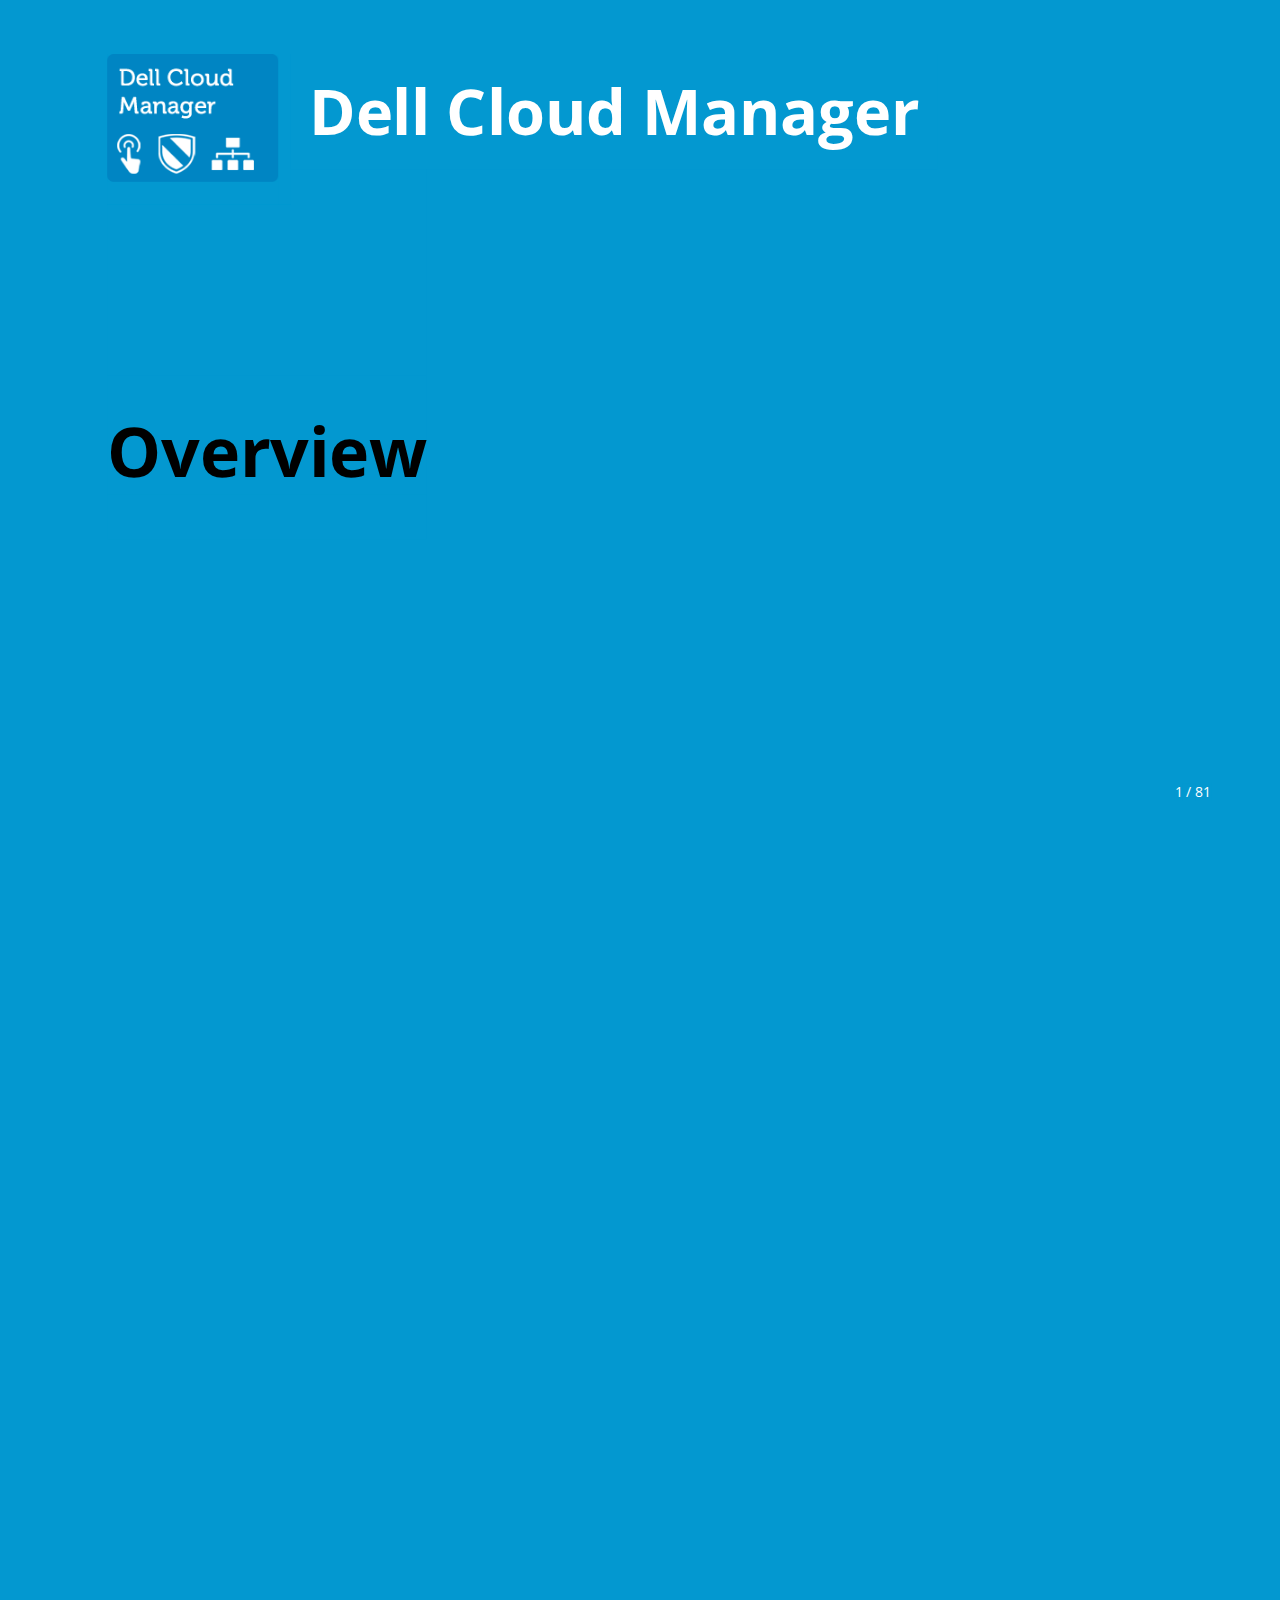
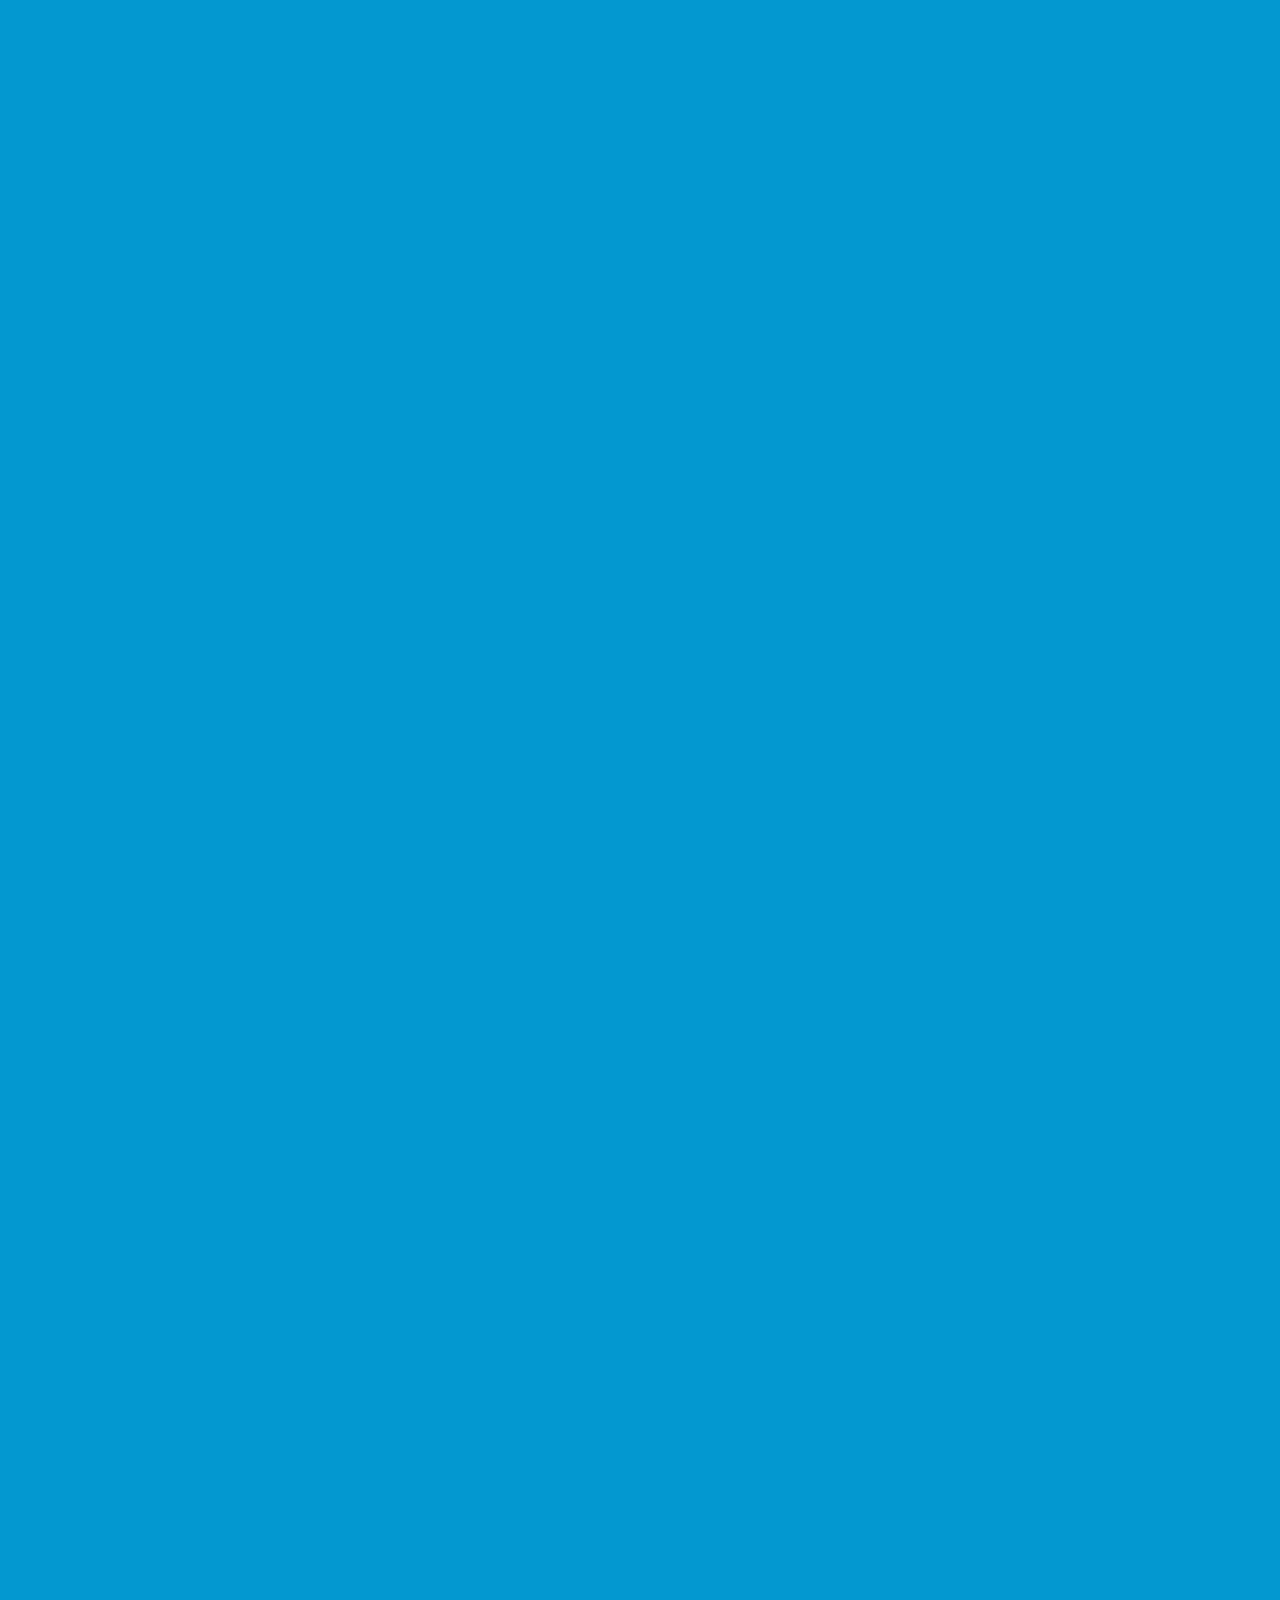
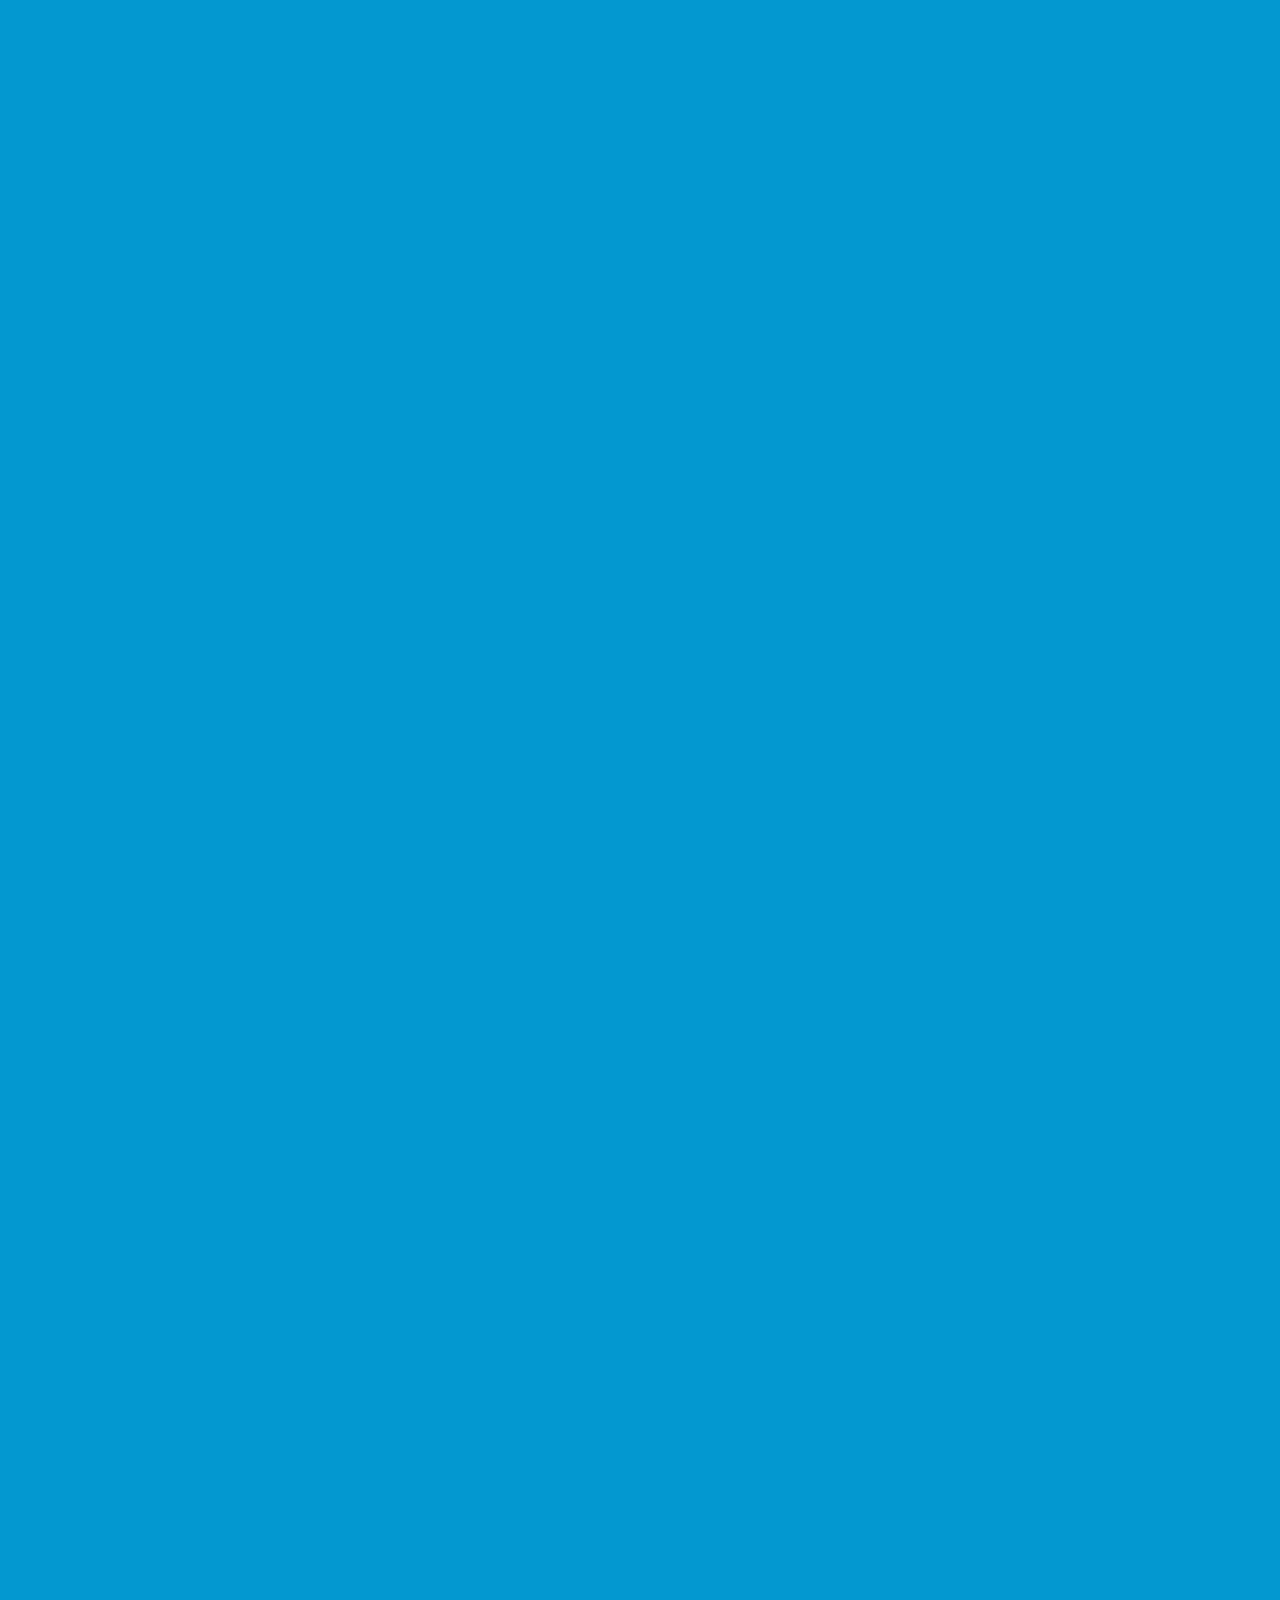
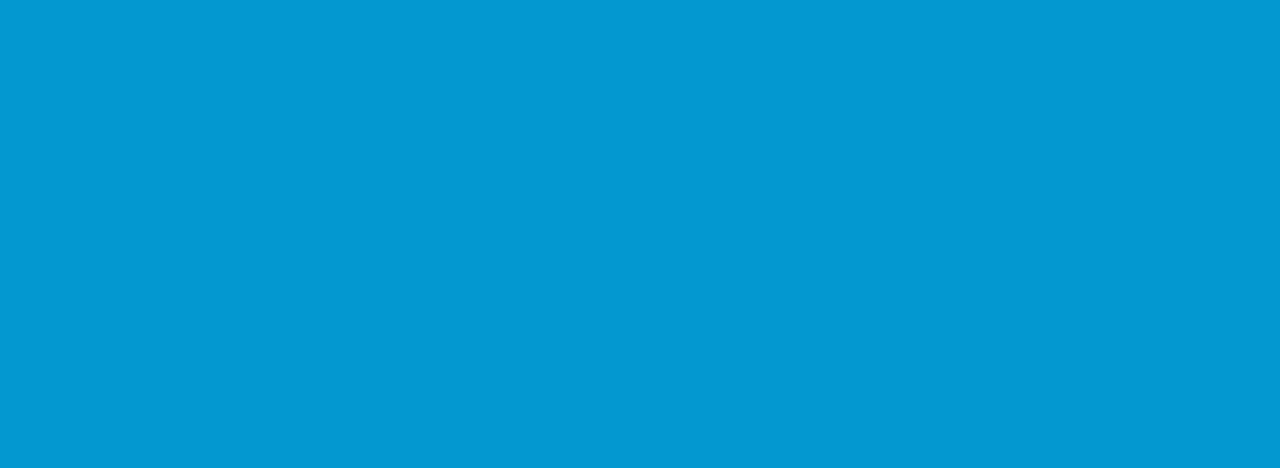
==== commit 5903d2fe: "some changes" ====
--- a/presentation-slides.html
+++ b/presentation-slides.html
@@ -60,9 +60,8 @@
         <li><strong>Managing Networks, Firewalls, Load Balancers and IP Addresses</strong></li>
         <li><strong>Dell Cloud Manager Agent</strong></li>
         <li><strong>Configuration Management Integration</strong></li>
-        <li><strong>Automation and Deployments</strong></li>
         <li><strong>Jobs</strong></li>
-        <li><strong>API</strong></li>
+        <li><strong>Users, Groups and Roles</strong></li>
         </ul>
       </div>
       <div class='spacer bottom'></div>
@@ -99,8 +98,8 @@
         
         <ul>
         <li><strong>Provisioning</strong> tools for preparing servers with appropriate operating systems, software, applications and data to make them ready and available for consumption.</li>
-        <li><strong>Management</strong> tools for managing your cloud resources (images, servers, volumes).</li>
-        <li><strong>Automation</strong> tools for performing automatic deployment, scaling, backup and recovery.</li>
+        <li><strong>Management</strong> tools for managing your cloud resources (images, servers, volumes, networks, firewalls).</li>
+        <li><strong>Access and Budget Control</strong> tools for managing user access to cloud resources, budget quotas.</li>
         </ul>
         
         
@@ -132,8 +131,6 @@
         <ul>
         <li><p><strong>Enables self-service provisioning of cloud resources on supported clouds through a single user ID using the console or API.</strong></p></li>
         <li><p><strong>Watches over your cloud resources and account state, monitoring public, private or hybrid cloud environments for changes.</strong></p></li>
-        <li><p><strong>Enforces governance policies for actions taken against your applications in any combination of supported clouds.</strong></p></li>
-        <li><p><strong>Automates applications running in one or more supported clouds, including provisioning, scaling, backup and disaster recovery.</strong></p></li>
         <li><p><strong>Dell Cloud Manager provides </strong>agility<strong>, </strong>governance<strong> and </strong>choice<strong> for managing your cloud infrastructure.</strong></p>
         
         <ul>
@@ -247,16 +244,13 @@
         
         
         <ul>
-        <li><strong>Console</strong></li>
-        <li><strong>Automation</strong></li>
-        <li><strong>Configuration Management</strong></li>
-        <li><strong>Compute</strong></li>
-        <li><strong>Network</strong></li>
-        <li><strong>Platform</strong></li>
-        <li><strong>Users</strong></li>
-        <li><strong>Company Settings</strong></li>
-        <li><strong>Account Settings</strong></li>
-        <li><strong>Resources</strong></li>
+        <li><strong>Home</strong></li>
+        <li><strong>Deployed</strong></li>
+        <li><strong>Design</strong></li>
+        <li><strong>Networking</strong></li>
+        <li><strong>Storage &amp; Backup</strong></li>
+        <li><strong>Users &amp; Accounts</strong></li>
+        <li><strong>Budgets &amp; Reports</strong></li>
         </ul>
         
         
@@ -269,8 +263,8 @@
         
         
         <ul>
-        <li><em>User Account</em></li>
-        <li><em>Cloud/Region</em></li>
+        <li><em>User Settings</em></li>
+        <li><em>Company Settings</em></li>
         </ul>
         
         
@@ -284,7 +278,7 @@
     <section class='left slide'>
       <div class='spacer top'></div>
       <div class='content'>
-        <h1><strong>Console</strong> Menu</h1>
+        <h1><strong>Home</strong> Menu</h1>
         
         <p></p>
         
@@ -293,16 +287,13 @@
         
         <table style="width:100%;" cols="03">
         <tr>
-        <td><img style="float:left;" src="images/console_02.png" height="1300" width="2000"></td>
+        <td><img style="float:left;" src="images/console_02.png" height="1050" width="1200"></td>
         <td>&nbsp;&nbsp;&nbsp;</td>
         <td><h5 style="color:white !IMPORTANT;">
         <table style="white-space:nowrap;">
-        <caption style="text-align:left;"><h4 style="font-size:larger;font-weight:bold;color:white !IMPORTANT;">Console Menu options</h4></caption>
+        <caption style="text-align:left;"><h4 style="font-size:larger;font-weight:bold;color:white !IMPORTANT;">Home Menu</h4></caption>
         <tr><th style="text-align:left;">&nbsp;</th></tr>
-        <tr><th style="text-align:left;">Console:&nbsp;</th><td>Main Console page</td></tr>
-        <tr><th style="text-align:left;">Alerts:&nbsp;</th><td>Display Alerts</td></tr>
-        <tr><th style="text-align:left;">Jobs Pending:&nbsp;</th><td>Display Jobs</td></tr>
-        <tr><th style="text-align:left;">Reports:&nbsp;</th><td>Display Reports</td></tr>
+        <tr><th style="text-align:left;">Dashboard:&nbsp;</th><td>Main Dashboard Page</td></tr>
         </table>
         </h5>
         </td>
@@ -314,28 +305,22 @@
     <section class='left slide'>
       <div class='spacer top'></div>
       <div class='content'>
-        <h1><strong>Automation</strong> Menu</h1>
-        
-        <p></p>
-        
-        
-        <h3><strong>Manage Deployments and related components</strong></h3>
+        <h1><strong>Deployed</strong> Menu</h1>
+        
+        <p></p>
+        
+        
+        <h3><strong>Manage Deployed Resources</strong></h3>
         
         <table style="width:100%;" cols="03">
         <tr>
-        <td><img src="images/console_03.png" height="1300" width="2000"></td>
+        <td><img src="images/console_03.png" height="1050" width="1200"></td>
         <td>&nbsp;&nbsp;&nbsp;</td>
         <td><h5 style="color:white !IMPORTANT;">
         <table style="white-space:nowrap;">
-        <caption style="text-align:left;"><h4 style="font-size:larger;font-weight:bold;color:white !IMPORTANT;">Automation Menu options</h4></caption>
+        <caption style="text-align:left;"><h4 style="font-size:larger;font-weight:bold;color:white !IMPORTANT;">Deployed Menu options</h4></caption>
         <tr><th style="text-align:left;">&nbsp;</th></tr>
-        <tr><th style="text-align:left;">Catalog:&nbsp;</th><td>Manage Cataloged Deployments</td></tr>
-        <tr><th style="text-align:left;">Deployments:&nbsp;</th><td>Manage Deployments</td></tr>
-        <tr><th style="text-align:left;">Designer:&nbsp;</th><td>Manage Deployments (Create, Edit, Delete, Stop, Start)</td></tr>
-        <tr><th style="text-align:left;">Service Images:&nbsp;</th><td>Create and Manage Services</td></tr>
-        <tr><th style="text-align:left;">Data Source Images:&nbsp;</th><td>Create and Manager Data Sources</td></tr>
-        <tr><th style="text-align:left;">SSL Certificates:&nbsp;</th><td>Manage Certificates</td></tr>
-        <tr><th style="text-align:left;">Backups:&nbsp;</th><td>Manage Backups</td></tr>
+        <tr><th style="text-align:left;">Servers:&nbsp;</th><td>Manage deployed Servers (Start, Pause, Terminate, Launch, Make Image...)</td></tr>
         </table>
         </h5>
         </td>
@@ -347,26 +332,22 @@
     <section class='left slide'>
       <div class='spacer top'></div>
       <div class='content'>
-        <h1><strong>Configuration Management</strong> Menu</h1>
-        
-        <p></p>
-        
-        
-        <p></p>
-        
-        
-        <h3><strong>Manage Chef, Puppet, ObjectStore</strong></h3>
+        <h1><strong>Design</strong> Menu</h1>
+        
+        <p></p>
+        
+        
+        <h3><strong>Manage Machine Images</strong></h3>
         
         <table style="width:100%;" cols="03">
         <tr>
-        <td><img src="images/console_04.png" height="1300" width="2000"></td>
+        <td><img src="images/console_04.png" height="1050" width="1200"></td>
         <td>&nbsp;&nbsp;&nbsp;</td>
         <td><h5 style="color:white !IMPORTANT;">
         <table style="white-space:nowrap;">
-        <caption style="text-align:left;"><h4 style="font-size:larger;font-weight:bold;color:white !IMPORTANT;">Configuration Management Menu options</h4></caption>
+        <caption style="text-align:left;"><h4 style="font-size:larger;font-weight:bold;color:white !IMPORTANT;">Design Menu options</h4></caption>
         <tr><th style="text-align:left;">&nbsp;</th></tr>
-        <tr><th style="text-align:left;">Accounts:&nbsp;</th><td>Manage Configuration Management Accounts (Chef, Puppet, ObjectStore)</td></tr>
-        <tr><th style="text-align:left;">Components:&nbsp;</th><td>View Configuration Management Components</td></tr>
+        <tr><th style="text-align:left;">Machine Images:&nbsp;</th><td>Manage Machine Images (Search, Launch Server, Delete...)</td></tr>
         </table>
         </h5>
         </td>
@@ -378,25 +359,25 @@
     <section class='left slide'>
       <div class='spacer top'></div>
       <div class='content'>
-        <h1><strong>Compute</strong> Menu</h1>
-        
-        <p></p>
-        
-        
-        <h3><strong>Manage Compute Resources</strong></h3>
+        <h1><strong>Networking</strong> Menu</h1>
+        
+        <p></p>
+        
+        
+        <h3><strong>Manage Network Resources</strong></h3>
         
         <table style="width:100%;" cols="03">
         <tr>
-        <td><img src="images/console_05.png" height="1300" width="2000"></td>
+        <td><img src="images/console_05.png" height="1050" width="1200"></td>
         <td>&nbsp;&nbsp;&nbsp;</td>
         <td><h5 style="color:white !IMPORTANT;">
         <table style="white-space:nowrap;">
-        <caption style="text-align:left;"><h4 style="font-size:larger;font-weight:bold;color:white !IMPORTANT;">Compute Menu options</h4></caption>
+        <caption style="text-align:left;"><h4 style="font-size:larger;font-weight:bold;color:white !IMPORTANT;">Networking Menu options</h4></caption>
         <tr><th style="text-align:left;">&nbsp;</th></tr>
-        <tr><th style="text-align:left;">Servers:&nbsp;</th><td>Manage servers (Stop, Pause, Start, Make Image, ...)</td></tr>
-        <tr><th style="text-align:left;">Machine Images:&nbsp;</th><td>Manage images (Search, Launch Server, Delete, ...)</td></tr>
-        <tr><th style="text-align:left;">Volumes:&nbsp;</th><td>Manage volumes (Create, Attach, Delete, Make Snapshot, ...)</td></tr>
-        <tr><th style="text-align:left;">Snapshots:&nbsp;</th><td>Manage snapshots (Create Volume, Delete, ...)</td></tr>
+        <tr><th style="text-align:left;">Networks:&nbsp;</th><td>Manage Networks and Subnets(Create, Remove...)</td></tr>
+        <tr><th style="text-align:left;">IP Addresses:&nbsp;</th><td>Manage Public IP Addresses (Reserve, Assign, Release...)</td></tr>
+        <tr><th style="text-align:left;">Firewalls:&nbsp;</th><td>Manage Firewalls and Rules (Create, Remove Firewalls and Rules...)</td></tr>
+        <tr><th style="text-align:left;">Load Balancers:&nbsp;</th><td>Manage Load Balancers (Create, Remove Load Balancers and Port Forwarding Rules...)</td></tr>
         </table>
         </h5>
         </td>
@@ -408,25 +389,23 @@
     <section class='left slide'>
       <div class='spacer top'></div>
       <div class='content'>
-        <h1><strong>Network</strong> Menu</h1>
-        
-        <p></p>
-        
-        
-        <h3><strong>Manage Network Resources</strong></h3>
+        <h1><strong>Storage &amp; Backup</strong> Menu</h1>
+        
+        <p></p>
+        
+        
+        <h3><strong>Manage Data Volumes and Snapshots</strong></h3>
         
         <table style="width:100%;" cols="03">
         <tr>
-        <td><img src="images/console_06.png" height="1300" width="2000"></td>
+        <td><img src="images/console_06.png" height="1050" width="1200"></td>
         <td>&nbsp;&nbsp;&nbsp;</td>
         <td><h5 style="color:white !IMPORTANT;">
         <table style="white-space:nowrap;">
-        <caption style="text-align:left;"><h4 style="font-size:larger;font-weight:bold;color:white !IMPORTANT;">Network Menu options</h4></caption>
+        <caption style="text-align:left;"><h4 style="font-size:larger;font-weight:bold;color:white !IMPORTANT;">Storage & Backup Menu options</h4></caption>
         <tr><th style="text-align:left;">&nbsp;</th></tr>
-        <tr><th style="text-align:left;">Networks:&nbsp;</th><td>Manage networks (Create, Edit, Delete, ...)</td></tr>
-        <tr><th style="text-align:left;">Firewalls:&nbsp;</th><td>Manage firewalls (Create, Edit, Copy, Delete, ...)</td></tr>
-        <tr><th style="text-align:left;">Load Balancers:&nbsp;</th><td>Manage Load Balancers (Create, Edit, Delete, ...)</td></tr>
-        <tr><th style="text-align:left;">IP Addresses:&nbsp;</th><td>Manage static IP addresses (Reserve, Assign, Delete, ...)</td></tr>
+        <tr><th style="text-align:left;">Volumes:&nbsp;</th><td>Manage Volumes (Create, Remove, Attach, Detach, Snapshot...)</td></tr>
+        <tr><th style="text-align:left;">Snapshots:&nbsp;</th><td>Manage Snapshots (Remove, Create Volume...)</td></tr>
         </table>
         </h5>
         </td>
@@ -438,29 +417,24 @@
     <section class='left slide'>
       <div class='spacer top'></div>
       <div class='content'>
-        <h1><strong>Platform</strong> Menu</h1>
-        
-        <p></p>
-        
-        
-        <h3><strong>Manage Cloud Provider Specific Products</strong></h3>
+        <h1><strong>Users &amp; Accounts</strong> Menu</h1>
+        
+        <p></p>
+        
+        
+        <h3><strong>Manage Users, Groups and Roles, Cloud and Configuration Management Accounts</strong></h3>
         
         <table style="width:100%;" cols="03">
         <tr>
-        <td><img src="images/console_07.png" height="1300" width="2000"></td>
+        <td><img src="images/console_07.png" height="1050" width="1200"></td>
         <td>&nbsp;&nbsp;&nbsp;</td>
         <td><h5 style="color:white !IMPORTANT;">
         <table style="white-space:nowrap;">
-        <caption style="text-align:left;"><h4 style="font-size:larger;font-weight:bold;color:white !IMPORTANT;">Platform Menu options</h4></caption>
+        <caption style="text-align:left;"><h4 style="font-size:larger;font-weight:bold;color:white !IMPORTANT;">Users & Accounts Menu options</h4></caption>
         <tr><th style="text-align:left;">&nbsp;</th></tr>
-        <tr><th style="text-align:left;">Relational Databases</th></tr>
-        <tr><th style="text-align:left;">Key/Value Databases</th></tr>
-        <tr><th style="text-align:left;">Notification Topics</th></tr>
-        <tr><th style="text-align:left;">Distributions</th></tr>
-        <tr><th style="text-align:left;">Files</th></tr>
-        <tr><th style="text-align:left;">Archives</th></tr>
-        <tr><th style="text-align:left;">&nbsp;</th></tr>
-        <tr><th colspan="02" style="text-align:left;">These are cloud specific and are only available for those clouds that support them.</th></tr>
+        <tr><th style="text-align:left;">User Access:&nbsp;</th><td>Manage Users, Groups and Roles (Add, Edit, Remove, Assign...)</td></tr>
+        <tr><th style="text-align:left;">Cloud Accounts:&nbsp;</th><td>Manage Cloud Accounts (Connect, Remove, Edit Credentials...)</td></tr>
+        <tr><th style="text-align:left;">Configuration Management Accounts:&nbsp;</th><td>Manage Configuration Management Accounts (Connect, Remove, View Resources...)</td></tr>
         </table>
         </h5>
         </td>
@@ -472,24 +446,23 @@
     <section class='left slide'>
       <div class='spacer top'></div>
       <div class='content'>
-        <h1><strong>Users</strong> Menu</h1>
-        
-        <p></p>
-        
-        
-        <h3><strong>Manage Users, Groups and Roles</strong></h3>
+        <h1><strong>Budgets &amp; Reports</strong> Menu</h1>
+        
+        <p></p>
+        
+        
+        <h3><strong>Manage Budgets and View Reports</strong></h3>
         
         <table style="width:100%;" cols="03">
         <tr>
-        <td><img src="images/console_08.png" height="1300" width="2000"></td>
+        <td><img src="images/console_08.png" height="1050" width="1200"></td>
         <td>&nbsp;&nbsp;&nbsp;</td>
         <td><h5 style="color:white !IMPORTANT;">
         <table style="white-space:nowrap;">
-        <caption style="text-align:left;"><h4 style="font-size:larger;font-weight:bold;color:white !IMPORTANT;">Users Menu options</h4></caption>
+        <caption style="text-align:left;"><h4 style="font-size:larger;font-weight:bold;color:white !IMPORTANT;">Budgets & Reports Menu options</h4></caption>
         <tr><th style="text-align:left;">&nbsp;</th></tr>
-        <tr><th style="text-align:left;">Users:&nbsp;</th><td>Manage users (Create, Edit, Delete, ...)</td></tr>
-        <tr><th style="text-align:left;">Groups:&nbsp;</th><td>Manage groups (Create, Edit, Delete, ...)</td></tr>
-        <tr><th style="text-align:left;">Roles:&nbsp;</th><td>Manage roles and access rights (Create, Edit, Delete, ...)</td></tr>
+        <tr><th style="text-align:left;">Budget Management:&nbsp;</th><td>Manage Budgets (Create, Edit, Deactivate, Assign Quotas...)</td></tr>
+        <tr><th style="text-align:left;">Reports:&nbsp;</th><td>View Usage Reports by Resource, User, Group or Budget</td></tr>
         </table>
         </h5>
         </td>
@@ -501,27 +474,23 @@
     <section class='left slide'>
       <div class='spacer top'></div>
       <div class='content'>
-        <h1><strong>Company Settings</strong> Menu</h1>
-        
-        <p></p>
-        
-        
-        <h3><strong>Manage Company information</strong></h3>
+        <h1><strong>User Settings</strong> Menu</h1>
+        
+        <p></p>
+        
+        
+        <h3><strong>Manage Personal User Settings</strong></h3>
         
         <table style="width:100%;" cols="03">
         <tr>
-        <td><img src="images/console_09.png" height="1300" width="2000"></td>
+        <td><img src="images/console_09.png" height="1050" width="1200"></td>
         <td>&nbsp;&nbsp;&nbsp;</td>
         <td><h5 style="color:white !IMPORTANT;">
         <table style="white-space:nowrap;">
-        <caption style="text-align:left;"><h4 style="font-size:larger;font-weight:bold;color:white !IMPORTANT;">Company Settings Menu options</h4></caption>
+        <caption style="text-align:left;"><h4 style="font-size:larger;font-weight:bold;color:white !IMPORTANT;">User Settings Menu options</h4></caption>
         <tr><th style="text-align:left;">&nbsp;</th></tr>
-        <tr><th style="text-align:left;">VPN Gateways:&nbsp;</th><td>Manage Virtual Private Network Gateways</td></tr>
-        <tr><th style="text-align:left;">Agent Proxies:&nbsp;</th><td>Manage Dell Cloud Manager Agent proxies</td></tr>
-        <tr><th style="text-align:left;">Company Profile:&nbsp;</th><td>Manage Company Information (name, currency, ...)</td></tr>
-        <tr><th style="text-align:left;">Service Port:&nbsp;</th><td>Manage Services Ports used in Firewalls and Deployments</td></tr>
-        <tr><th style="text-align:left;">Network Addresses:&nbsp;</th><td>Manage Network IP Addresses used in Firewalls</td></tr>
-        <tr><th style="text-align:left;">Budgets:&nbsp;</th><td>Manage Budget Codes</td></tr>
+        <tr><th style="text-align:left;">Your Settings:&nbsp;</th><td>Edit your name, Add SSH Public Key and Windows RDP Password</td></tr>
+        <tr><th style="text-align:left;">Logout&nbsp;</th><td></td></tr>
         </table>
         </h5>
         </td>
@@ -533,27 +502,22 @@
     <section class='left slide'>
       <div class='spacer top'></div>
       <div class='content'>
-        <h1><strong>Account Settings</strong> Menu</h1>
-        
-        <p></p>
-        
-        
-        <h3><strong>Manage Cloud Accounts:</strong></h3>
+        <h1><strong>Cog</strong> Menu</h1>
+        
+        <p></p>
+        
+        
+        <h3><strong>Manage Other General Settings</strong></h3>
         
         <table style="width:100%;" cols="03">
         <tr>
-        <td><img src="images/console_10.png" height="1300" width="2000"></td>
+        <td><img src="images/console_10.png" height="1050" width="1200"></td>
         <td>&nbsp;&nbsp;&nbsp;</td>
         <td><h5 style="color:white !IMPORTANT;">
         <table style="white-space:nowrap;">
-        <caption style="text-align:left;"><h4 style="font-size:larger;font-weight:bold;color:white !IMPORTANT;">Company Settings Menu options</h4></caption>
+        <caption style="text-align:left;"><h4 style="font-size:larger;font-weight:bold;color:white !IMPORTANT;">Cog Menu options</h4></caption>
         <tr><th style="text-align:left;">&nbsp;</th></tr>
-        <tr><th style="text-align:left;">Create a new account:&nbsp;</th><td>Create a new cloud account</td></tr>
-        <tr><th style="text-align:left;">Account Preferences:&nbsp;</th><td>Change account information</td></tr>
-        <tr><th style="text-align:left;">Account Notifications:&nbsp;</th><td>Manage account level DCM notifications</td></tr>
-        <tr><th style="text-align:left;">Pricing Plans:&nbsp;</th><td>Manage Pricing Plans</td></tr>
-        <tr><th style="text-align:left;">Cloud Provider Setings:&nbsp;</th><td>Manage cloud account credentials</td></tr>
-        <tr><th style="text-align:left;">Invoices:&nbsp;</th><td>List, View, Print and Download DCM Invoices (SaaS customers)</td></tr>
+        <tr><th style="text-align:left;">Company Settings:&nbsp;</th><td>Edit Company Name, Currency, Exchange Rates and Pricing Plan</td></tr>
         </table>
         </h5>
         </td>
@@ -562,30 +526,34 @@
       </div>
       <div class='spacer bottom'></div>
     </section>
-    <section class='left slide'>
-      <div class='spacer top'></div>
-      <div class='content'>
-        <h1><strong>Resources</strong> Menu</h1>
-        
-        <p></p>
-        
-        
-        
+    <section class='slide'>
+      <div class='spacer top'></div>
+      <div class='content'>
+        <h1>Managing your user account</h1>
+      </div>
+      <div class='spacer bottom'></div>
+    </section>
+    <section class='left slide'>
+      <div class='spacer top'></div>
+      <div class='content'>
+        <h1>Managing your user account</h1>
+        
+        <p></p>
+        
+        
+        <h3><strong>Basic Information</strong></h3>
         
         <table style="width:100%;" cols="03">
         <tr>
-        <td><img src="images/console_11.png" height="1300" width="2000"></td>
+        <td><img src="images/user_account_mgmt_01.png" height="1050" width="1200"></td>
         <td>&nbsp;&nbsp;&nbsp;</td>
         <td><h5 style="color:white !IMPORTANT;">
         <table style="white-space:nowrap;">
-        <caption style="text-align:left;"><h4 style="font-size:larger;font-weight:bold;color:white !IMPORTANT;">Resources Menu options</h4></caption>
+        <caption style="text-align:left;"><h4 style="font-size:larger;font-weight:bold;color:white !IMPORTANT;">Basic Information</h4></caption>
         <tr><th style="text-align:left;">&nbsp;</th></tr>
-        <tr><th style="text-align:left;">Link to Dell Cloud Manager Documentation</th></tr>
-        <tr><th style="text-align:left;">Link to Cloud Provider Web site</th></tr>
-        <tr><th style="text-align:left;">Link to Dell Cloud Manager BLOG</th></tr>
-        <tr><th style="text-align:left;">Link to Dell Cloud Manager SaaS status site</th></tr>
-        <tr><th style="text-align:left;">Link to Dell Cloud Manager Forums</th></tr>
-        <tr><th style="text-align:left;">Link to Dell Cloud Manager Support site</th></tr>
+        <tr><th style="text-align:left;">Email:&nbsp;</th><td>Dell Cloud Manager userid. Cannot be changed.</td></tr>
+        <tr><th style="text-align:left;">First Name</th></tr>
+        <tr><th style="text-align:left;">Last Name</th></tr>
         </table>
         </h5>
         </td>
@@ -597,26 +565,23 @@
     <section class='left slide'>
       <div class='spacer top'></div>
       <div class='content'>
-        <h1><em>User Account</em> Menu</h1>
-        
-        <p></p>
-        
-        
-        <h4><strong>Manage your user account</strong></h4>
+        <h1>Managing your user account</h1>
+        
+        <p></p>
+        
+        
+        <h3><strong>Credentials</strong></h3>
         
         <table style="width:100%;" cols="03">
         <tr>
-        <td><img src="images/console_12.png" height="1300" width="2000"></td>
+        <td><img src="images/user_account_mgmt_02.png" height="1050" width="1200"></td>
         <td>&nbsp;&nbsp;&nbsp;</td>
         <td><h5 style="color:white !IMPORTANT;">
         <table style="white-space:nowrap;">
-        <caption style="text-align:left;"><h4 style="font-size:larger;font-weight:bold;color:white !IMPORTANT;">User Account Menu options</h4></caption>
+        <caption style="text-align:left;"><h4 style="font-size:larger;font-weight:bold;color:white !IMPORTANT;">Credentials</h4></caption>
         <tr><th style="text-align:left;">&nbsp;</th></tr>
-        <tr><th style="text-align:left;">Edit My Profile</th></tr>
-        <tr><th style="text-align:left;">Change My Password</th></tr>
-        <tr><th style="text-align:left;">My Notification Preferences</th></tr>
-        <tr><th style="text-align:left;">Manage My API Keys</th></tr>
-        <tr><th style="text-align:left;">Logout</th></tr>
+        <tr><th style="text-align:left;">SSH Public Key:&nbsp;</th><td>Your public key</td></tr>
+        <tr><th style="text-align:left;">Windows Password:&nbsp;</th><td>Your password to connect to windows hosts</td></tr>
         </table>
         </h5>
         </td>
@@ -628,91 +593,12 @@
     <section class='left slide'>
       <div class='spacer top'></div>
       <div class='content'>
-        <h1><em>Cloud/Region</em> Menu</h1>
-        
-        <p></p>
-        
-        
-        
-        
-        <table style="width:100%;" cols="03">
-        <tr>
-        <td><img src="images/console_13.png" height="1300" width="2000"></td>
-        <td>&nbsp;&nbsp;&nbsp;</td>
-        <td><h5 style="color:white !IMPORTANT;">
-        <table style="white-space:nowrap;">
-        <caption style="text-align:left;"><h4 style="font-size:larger;font-weight:bold;color:white !IMPORTANT;">Cloud/Region Menu options</h4></caption>
-        <tr><th style="text-align:left;">&nbsp;</th></tr>
-        <tr><th style="text-align:left;">Select a Cloud</th></tr>
-        <tr><th style="text-align:left;">Select a Region in the Cloud</th></tr>
-        <tr><th style="text-align:left;">Create a new cloud account</th></tr>
-        </table>
-        </h5>
-        </td>
-        </tr>
-        </table>
-      </div>
-      <div class='spacer bottom'></div>
-    </section>
-    <section class='slide'>
-      <div class='spacer top'></div>
-      <div class='content'>
-        <h1>Managing User Accounts</h1>
-      </div>
-      <div class='spacer bottom'></div>
-    </section>
-    <section class='left slide'>
-      <div class='spacer top'></div>
-      <div class='content'>
-        <h1>Managing your user account</h1>
-        
-        <p></p>
-        
-        
-        
-        
-        <table style="width:100%;" cols="03">
-        <tr>
-        <td><img src="images/user_account_mgmt_01.png" height="1300" width="2000"></td>
-        <td>&nbsp;&nbsp;&nbsp;</td>
-        <td><h5 style="color:white !IMPORTANT;">
-        <table style="white-space:nowrap;">
-        <caption style="text-align:left;"><h4 style="font-size:larger;font-weight:bold;color:white !IMPORTANT;">User Account Menu options</h4></caption>
-        <tr><th style="text-align:left;">&nbsp;</th></tr>
-        <tr><th style="text-align:left;">Edit My Profile</th></tr>
-        <tr><th style="text-align:left;">Change My Password</th></tr>
-        <tr><th style="text-align:left;">My Notification Preferences</th></tr>
-        <tr><th style="text-align:left;">Manage My API Keys</th></tr>
-        <tr><th style="text-align:left;">Logout</th></tr>
-        </table>
-        </h5>
-        </td>
-        </tr>
-        </table>
-      </div>
-      <div class='spacer bottom'></div>
-    </section>
-    <section class='left slide'>
-      <div class='spacer top'></div>
-      <div class='content'>
-        <h1>Edit Profile</h1>
-        
-        <p></p>
-        
-        
-        <p><img src="images/user_account_mgmt_02.png" height="1300" width="2000"></p>
-      </div>
-      <div class='spacer bottom'></div>
-    </section>
-    <section class='left slide'>
-      <div class='spacer top'></div>
-      <div class='content'>
-        <h1>Edit My Profile</h1>
-        
-        <p></p>
-        
-        
-        <h4><strong>General Information</strong></h4>
+        <h1>User account settings</h1>
+        
+        <p></p>
+        
+        
+        <h4><strong>Basic Information</strong></h4>
         
         <p></p>
         
@@ -724,162 +610,81 @@
         <li>Also used as the target for "general" emails to the user related to user profile changes.</li>
         </ul>
         </li>
-        <li><p><strong>SMS Number</strong> - Only needs to be specified if Two Factor Authentication is configured in Dell Cloud Manager.</p></li>
-        </ul>
-        
-        
-        <p></p>
-        
-        
-        <h4><strong>Security Credentials</strong></h4>
-        
-        <p></p>
-        
-        
-        <ul>
-        <li><p><strong>RDP Password</strong> - specifying an RDP password in a user profile allows for DCM agent-facilitated user account creation on windows servers</p></li>
+        </ul>
+        
+        
+        <p></p>
+        
+        
+        <h4><strong>Credentials</strong></h4>
+        
+        <p></p>
+        
+        
+        <ul>
         <li><p><strong>SSH Public Key</strong> - specifying a public key in a user profile allows for DCM agent-facilitated user account creation on unix servers</p></li>
-        </ul>
-      </div>
-      <div class='spacer bottom'></div>
-    </section>
-    <section class='left slide'>
-      <div class='spacer top'></div>
-      <div class='content'>
-        <h1>Change My Password</h1>
-        
-        <p></p>
-        
-        
-        <p><img src="images/user_account_mgmt_03.png" height="1300" width="2000"></p>
-      </div>
-      <div class='spacer bottom'></div>
-    </section>
-    <section class='left slide'>
-      <div class='spacer top'></div>
-      <div class='content'>
-        <h1>My Notification Preferences</h1>
-        
-        <p></p>
-        
-        
-        <p><img src="images/user_account_mgmt_04.png" height="1300" width="2000"></p>
-      </div>
-      <div class='spacer bottom'></div>
-    </section>
-    <section class='left slide'>
-      <div class='spacer top'></div>
-      <div class='content'>
-        <h1>My Notification Preferences</h1>
-        
-        <p></p>
-        
-        
-        <h4><strong>Alert Preferences</strong></h4>
-        
-        <p></p>
-        
-        
-        <ul>
-        <li><p>Dell Cloud Manager generates system alerts for events such as an unexpected server termination, backup failure, intrusion detection, etc.</p></li>
-        <li><p>It is possible to specify the desired alert type via the severity threshold (low, medium, high) and to what targets alerts are sent (API, Email, SMS, Topic, or Screen)</p></li>
-        </ul>
-        
-        
-        <p></p>
-        
-        
-        <h4><strong>State Change Notification Preferences</strong></h4>
-        
-        <p></p>
-        
-        
-        <ul>
-        <li><p>Dell Cloud Manager can send users notifications when the state of resources change.</p>
-        
-        <ul>
-        <li>Resources - Any, Server, Firewall, IP Address, or Load Balancer</li>
-        <li>State change - Create, Update or Delete</li>
-        </ul>
-        </li>
-        <li><p>It is possible to specify the desired state change notifications, for what resources, and to what targets notifications are sent (API, Email, SMS, or Topic)</p></li>
-        </ul>
-      </div>
-      <div class='spacer bottom'></div>
-    </section>
-    <section class='left slide'>
-      <div class='spacer top'></div>
-      <div class='content'>
-        <h1>Manage My API Keys</h1>
-        
-        <p></p>
-        
-        
-        <p><img src="images/user_account_mgmt_05.png" height="1300" width="2000"></p>
-      </div>
-      <div class='spacer bottom'></div>
-    </section>
-    <section class='left slide'>
-      <div class='spacer top'></div>
-      <div class='content'>
-        <h1>Manage My API Keys</h1>
-        
-        <p></p>
-        
-        
-        <h4><strong>Create or delete your API keys.</strong></h4>
-        
-        <p></p>
-        
-        
-        <ul>
-        <li><p>API Keys are used for authenticating to Dell Cloud Manager when using the Dell Cloud Manager API</p></li>
-        <li><p>Functions are restricted by the access rights of the user (same functions are allowed as what can be done from the console)</p></li>
-        <li><p>API keys are deleted when the user is deleted</p></li>
-        </ul>
-      </div>
-      <div class='spacer bottom'></div>
-    </section>
-    <section class='slide'>
-      <div class='spacer top'></div>
-      <div class='content'>
-        <h1>Select the Cloud/Region to manage resources in</h1>
-      </div>
-      <div class='spacer bottom'></div>
-    </section>
-    <section class='left slide'>
-      <div class='spacer top'></div>
-      <div class='content'>
-        <h1>Cloud/Region</h1>
-        
-        <p></p>
-        
-        
-        <p>Select a Cloud account in which you want to manage resources.</p>
-        
-        <p>Select a Cloud region in which you want to manage resources.</p>
-        
-        <p>Create a new Cloud account.</p>
-        
-        <p><img src="images/select_cloud_account.png" height="1300" width="2000"></p>
-        
-        <h4><strong>Note: Dell Cloud Manager administrator associates a user with a Cloud Account</strong></h4>
-      </div>
-      <div class='spacer bottom'></div>
-    </section>
-    <section class='left slide'>
-      <div class='spacer top'></div>
-      <div class='content'>
-        <h1>Cloud/Region</h1>
-        
-        <p></p>
-        
-        
-        <p>Cloud account has been changed to Amazon.</p>
-        
-        <p>Cloud region is us-east-1.</p>
-        
-        <p><img src="images/selected_new_cloud_account.png" height="1300" width="2000"></p>
+        <li><p><strong>Windows Password</strong> - specifying an RDP password in a user profile allows for DCM agent-facilitated user account creation on windows servers</p></li>
+        </ul>
+      </div>
+      <div class='spacer bottom'></div>
+    </section>
+    <section class='left slide'>
+      <div class='spacer top'></div>
+      <div class='content'>
+        <h1>User account settings - Lab</h1>
+        
+        <p></p>
+        
+        
+        <h4><strong>Generate an ssh public key</strong></h4>
+        
+        <ul>
+        <li>The process varies by platform, for example:
+        
+        <ul>
+        <li><strong>Linux</strong>
+        
+        <ul>
+        <li><code>mkdir ~/.ssh</code></li>
+        <li><code>chmod 700 ~/.ssh</code></li>
+        <li><code>ssh-keygen -t rsa</code></li>
+        <li><code>cat ~/.ssh/id_rsa.pub</code></li>
+        </ul>
+        </li>
+        <li><strong>Windows (puttygen)</strong>
+        
+        <ul>
+        <li>Download puttygen from http://www.chiark.greenend.org.uk/~sgtatham/putty/download.html</li>
+        </ul>
+        </li>
+        </ul>
+        </li>
+        </ul>
+        
+        
+        <p></p>
+        
+        
+        <h4><strong>Edit your user settings</strong></h4>
+        
+        <p></p>
+        
+        
+        <ul>
+        <li><p>In DCM, click your user name and select the <strong>Your Settings</strong> option</p>
+        
+        <ul>
+        <li>View your email address, and name</li>
+        </ul>
+        </li>
+        <li><p>Click the <strong>Credentials</strong> tab</p>
+        
+        <ul>
+        <li>Input your ssh public key generated above</li>
+        <li>Input a strong windows password</li>
+        </ul>
+        </li>
+        </ul>
       </div>
       <div class='spacer bottom'></div>
     </section>
@@ -958,7 +763,9 @@
         
         
         <ul>
+        <li>All servers across all Cloud Accounts and Regions (that the user has access to) are aggregated into a single list.</li>
         <li>The server list is sortable and filterable.</li>
+        <li>Multiple servers can be controlled by selecting the check boxes and using the Control Server dropdown menu.</li>
         </ul>
         
         
@@ -971,17 +778,17 @@
         
         
         <ul>
-        <li><strong>Info</strong> - display additional information on a server (General, Product, Network, Device, Performance and Guest)</li>
-        <li><strong>Logs</strong> - display the DCM agent Log</li>
-        <li><strong>Cloud Analytics</strong> - turn Cloud provider monitoring on or off.</li>
+        <li><strong>Deploy a Server</strong> - Start the Launch server wizard</li>
+        <li><strong>View Information</strong> - Display additional information about a server (Uptime, IP Addresses, Owner, Product Type, Base Image, Volumes, Network, Firewall)</li>
+        <li><strong>View Logs</strong> - display the DCM agent Log for a server</li>
         <li><strong>Make Image</strong> - make machine image from a running server</li>
-        <li><strong>Shell Access</strong> - create an account on a running server using the credentials in the user’s profile</li>
+        <li><strong>User Management</strong> - create an account on a running server using the SSH/Windows credentials in the user’s profile</li>
         <li><strong>Reboot</strong> - reboot a runnng server</li>
-        <li><strong>Pause</strong> - pause a running server</li>
+        <li><strong>Stop</strong> - pause a running server</li>
         <li><strong>Start</strong> - start a paused server</li>
-        <li><strong>Terminate</strong> - stop a server (server is destroyed)</li>
-        <li><strong>Firewall Rules</strong> - display Firewall Rules, Delete Firewall Rules and Add Firewall Rules</li>
+        <li><strong>Terminate</strong> - stop a server and destroy it</li>
         <li><strong>Attach Volume</strong> - attach a volume to a running server</li>
+        <li><strong>Attach IP Address</strong> - attach a static public IP address to a server</li>
         </ul>
         
         
@@ -1000,8 +807,8 @@
         <p></p>
         
         
-        <p><strong>Restart a paused server</strong>
-        <img src="images/start_server.png" height="1300" width="2000"></p>
+        <p><strong>Start a paused server</strong>
+        <img src="images/start_server.png" height="1050" width="1200"></p>
       </div>
       <div class='spacer bottom'></div>
     </section>
@@ -1014,7 +821,7 @@
         
         
         <p><strong>Display Server Information</strong>
-        <img src="images/server_information.png" height="1300" width="2000"></p>
+        <img src="images/server_information.png" height="1050" width="1200"></p>
       </div>
       <div class='spacer bottom'></div>
     </section>
@@ -1026,12 +833,13 @@
         <p></p>
         
         
-        <h4><strong>The Dell Cloud Manager console Images page displays the machine images associated with your cloud account.</strong></h4>
-        
-        <p></p>
-        
-        
-        <ul>
+        <h4><strong>The Dell Cloud Manager console Machine Images page displays all available images.</strong></h4>
+        
+        <p></p>
+        
+        
+        <ul>
+        <li>All machine images across all Cloud Accounts and Regions (that the user has access to) are aggregated into a single list.</li>
         <li>The machine image list is sortable and filterable.</li>
         </ul>
         
@@ -1045,12 +853,12 @@
         
         
         <ul>
+        <li><strong>View Information</strong> - display additional information about a machine image</li>
         <li><strong>Search</strong> - search for other images in the Cloud</li>
         <li><strong>Launch</strong> - launch an image (starts a server machine)</li>
-        <li><strong>Delete</strong> - remove an image from the cloud</li>
+        <li><strong>Remove</strong> - delete an image from the cloud</li>
         <li><strong>Deprecate</strong> - deprecate an image to prevent it from being launched and used in a new deployment</li>
-        <li><strong>Sharing</strong> - share an image with other users in the cloud</li>
-        <li><strong>Agent</strong> - register the image so it can be used in deployments</li>
+        <li><strong>Register DCM Agent</strong> - tells DCM that a machine image has the agent pre-installed (note that it doesn't automatically install the agent)</li>
         </ul>
       </div>
       <div class='spacer bottom'></div>
@@ -1063,8 +871,8 @@
         <p></p>
         
         
-        <p><strong>Search for a public image and launch a server from it</strong>
-        <img src="images/image_search_launch.png" height="1300" width="2000"></p>
+        <p><strong>Launch server from a machine image</strong>
+        <img src="images/image_launch.png" height="1050" width="1200"></p>
       </div>
       <div class='spacer bottom'></div>
     </section>
@@ -1076,12 +884,13 @@
         <p></p>
         
         
-        <h4><strong>The Dell Cloud Manager console Volumes page displays the volumes associated with the selected cloud account.</strong></h4>
-        
-        <p></p>
-        
-        
-        <ul>
+        <h4><strong>The Dell Cloud Manager console Volumes page displays all available volumes</strong></h4>
+        
+        <p></p>
+        
+        
+        <ul>
+        <li>All volumes across all Cloud Accounts and Regions (that the user has access to) are aggregated into a single list.</li>
         <li>The volume list is sortable and filterable.</li>
         </ul>
         
@@ -1095,10 +904,11 @@
         
         
         <ul>
-        <li><strong>Create</strong> - create a new volume.</li>
-        <li><strong>Make Snapshot</strong> - take a Snapshot (backup) of a volume.</li>
-        <li><strong>Attach</strong> - attach a volume to a running server.</li>
-        <li><strong>Delete</strong> - delete a volume.</li>
+        <li><strong>View Information</strong> - display additional information about a volume</li>
+        <li><strong>Deploy New Volume</strong> - create a new volume</li>
+        <li><strong>Make Snapshot</strong> - take a Snapshot (backup) of a volume</li>
+        <li><strong>Attach</strong> - attach a volume to a running server</li>
+        <li><strong>Remove</strong> - delete a volume</li>
         </ul>
       </div>
       <div class='spacer bottom'></div>
@@ -1111,8 +921,8 @@
         <p></p>
         
         
-        <p><strong>Attach a volume to a running server</strong>
-        <img src="images/volume_attach.png" height="1300" width="2000"></p>
+        <p><strong>Deploy New Volume</strong>
+        <img src="images/volume_deploy.png" height="1050" width="1200"></p>
       </div>
       <div class='spacer bottom'></div>
     </section>
@@ -1124,12 +934,13 @@
         <p></p>
         
         
-        <h4><strong>The Dell Cloud Manager console Snapshots page displays the volume snapshots associated with your cloud account.</strong></h4>
-        
-        <p></p>
-        
-        
-        <ul>
+        <h4><strong>The Dell Cloud Manager console Snapshots page displays all volume snapshots.</strong></h4>
+        
+        <p></p>
+        
+        
+        <ul>
+        <li>All snapshots across all Cloud Accounts and Regions (that the user has access to) are aggregated into a single list.</li>
         <li>The snapshot list is sortable and filterable.</li>
         </ul>
         
@@ -1143,8 +954,9 @@
         
         
         <ul>
-        <li><strong>Create Volume</strong> - create a new Volume from the Snapshot</li>
-        <li><strong>Delete</strong> - delete a Snapshot</li>
+        <li><strong>View Information</strong> - display additional information about a snapshot</li>
+        <li><strong>Create Volume</strong> - create a new Volume from a Snapshot</li>
+        <li><strong>Remove</strong> - delete a Snapshot</li>
         </ul>
       </div>
       <div class='spacer bottom'></div>
@@ -1158,7 +970,153 @@
         
         
         <p><strong>Create a volume from a snapshot</strong>
-        <img src="images/snapshot_create_volume.png" height="1300" width="2000"></p>
+        <img src="images/snapshot_create_volume.png" height="1050" width="1200"></p>
+      </div>
+      <div class='spacer bottom'></div>
+    </section>
+    <section class='left slide'>
+      <div class='spacer top'></div>
+      <div class='content'>
+        <h1>Compute - Lab</h1>
+        
+        <p></p>
+        
+        
+        <h4><strong>Launch a server</strong></h4>
+        
+        <ul>
+        <li>Navigate to <strong>Design > Machine Images</strong></li>
+        <li>On the <strong>Search Public Library</strong> tab, search for the following Image
+          *ubuntu/images/ebs/ubuntu-precise-12.04-amd64-server-20140717</li>
+        <li>Click <strong>Launch</strong></li>
+        <li>Provide the following information:
+        
+        <ul>
+        <li>Server Name</li>
+        <li>Budget</li>
+        <li>Product - m1.small</li>
+        </ul>
+        </li>
+        <li>On the <strong>Create Keys</strong> tab, click to <strong>Generate a new key pair</strong> (or select an existing pair if you have already created one)
+        
+        <ul>
+        <li>Record the key, you will not be able to retrieve this value later.</li>
+        </ul>
+        </li>
+        <li>On the <strong>Manage Volumes</strong> tab, click <strong>Create</strong> and select the following
+        
+        <ul>
+        <li>Volume product - standard</li>
+        <li>Capacity - 1Gb
+        *Click <strong>Deploy Server</strong></li>
+        </ul>
+        </li>
+        </ul>
+        
+        
+        <p></p>
+        
+        
+        <h4><strong>Log on to the new server</strong></h4>
+        
+        <ul>
+        <li>Navigate to <strong>Deployed > Servers</strong></li>
+        <li>Use the filters to find your server in the list and click the <strong>View More</strong> button</li>
+        <li>Review the server's attributes using the Details, Product, Image... tabs</li>
+        <li>Locate the IP address and log on using the key pair generated above</li>
+        </ul>
+        
+        
+        <p></p>
+        
+        
+        <h4><strong>Confirm the volume is attached</strong></h4>
+        
+        <ul>
+        <li>Issue <code>fdisk -l</code> as root and note the deviceID</li>
+        <li>Format and mount the volume
+        
+        <ul>
+        <li><code>mkfs.ext3 /dev/deviceID</code></li>
+        <li><code>mkdir /mnt/services</code></li>
+        <li><code>mount /dev/deviceID /mnt/services</code></li>
+        </ul>
+        </li>
+        <li>Create a new file on the volume
+        
+        <ul>
+        <li><code>touch /mnt/services/test.txt</code></li>
+        </ul>
+        </li>
+        </ul>
+        
+        
+        <p></p>
+        
+        
+        <h4><strong>Snapshot the volume</strong></h4>
+        
+        <ul>
+        <li>Navigate to <strong>Storage &amp; Backups > Volumes</strong> and locate the volume</li>
+        <li>Click <strong>Make Snapshot</strong></li>
+        <li>Provide a Name and Description and click <strong>Snapshot Volume</strong></li>
+        </ul>
+        
+        
+        <p></p>
+        
+        
+        <h4><strong>Create a volume from the snapshot</strong></h4>
+        
+        <ul>
+        <li>Switch to <strong>Storage &amp; Backups > Snapshots</strong></li>
+        <li>Once the snapshot has been completed, click the snapshot and select <strong>Create Volume</strong>. Supply the following information:
+        
+        <ul>
+        <li>Name</li>
+        <li>Description</li>
+        <li>Zone - The same zone as the server is running in</li>
+        <li>Type - Standard</li>
+        <li>Size - 1Gb</li>
+        </ul>
+        </li>
+        <li>Click <strong>Create Volume</strong>, switch back to the <strong>Volumes</strong> page and wait for the volume to finish.</li>
+        <li>Highlight the volume and click <strong>Attach</strong>
+        
+        <ul>
+        <li>Select the server from the list and click <strong>Attach Volume</strong></li>
+        </ul>
+        </li>
+        <li>On the server, rescan the scsi bus to detect the new volume, and mount it to a different directory, do <strong>not</strong> format it
+        
+        <ul>
+        <li><code>mkdir /mnt/services_2</code></li>
+        <li><code>mount /dev/deviceID /mnt/services_2</code></li>
+        </ul>
+        </li>
+        <li>Confirm that the test.txt file exists on the new volume
+        
+        <ul>
+        <li><code>ls -l /mnt/services_2</code></li>
+        </ul>
+        </li>
+        </ul>
+        
+        
+        <p></p>
+        
+        
+        <h4><strong>Tidy up</strong></h4>
+        
+        <ul>
+        <li>Terminate the server by going to <strong>Deployed > Servers</strong>, find the server, then <strong>Control Server > Terminate</strong>.</li>
+        <li>Note that terminating the server does not destroy attached volumes or associated snapshots.
+        
+        <ul>
+        <li>Return to the Volumes and Snapshots pages and remove them.</li>
+        </ul>
+        </li>
+        </ul>
       </div>
       <div class='spacer bottom'></div>
     </section>
@@ -1243,6 +1201,7 @@
         
         
         <ul>
+        <li>All networks across all Cloud Accounts and Regions (that the user has access to) are aggregated into a single list.</li>
         <li>The networks list is sortable and filterable.</li>
         </ul>
         
@@ -1256,10 +1215,10 @@
         
         
         <ul>
-        <li><strong>Create Network</strong> - create a new virtual network in the cloud.</li>
-        <li><strong>Info</strong> - display information on the virtual network and subnets.</li>
-        <li><strong>Edit Subnets</strong> - change and delete subnets.</li>
-        <li><strong>Delete</strong> - delete the virtual network.</li>
+        <li><strong>Add Network</strong> - create a new virtual network in the cloud.</li>
+        <li><strong>View Information</strong> - display information on the virtual network and subnets.</li>
+        <li><strong>Edit Subnets</strong> - add and delete subnets.</li>
+        <li><strong>Remove</strong> - delete the virtual network.</li>
         </ul>
         
         
@@ -1276,20 +1235,7 @@
         
         
         <p><strong>Display virtual network information</strong>
-        <img src="images/display_virtual_network_info.png" height="1300" width="2000"></p>
-      </div>
-      <div class='spacer bottom'></div>
-    </section>
-    <section class='left slide'>
-      <div class='spacer top'></div>
-      <div class='content'>
-        <h1>Networks</h1>
-        
-        <p></p>
-        
-        
-        <p><strong>Edit a virtual network subnet</strong>
-        <img src="images/edit_virtual_network_subnet.png" height="1300" width="2000"></p>
+        <img src="images/display_virtual_network_info.png" height="1050" width="1200"></p>
       </div>
       <div class='spacer bottom'></div>
     </section>
@@ -1307,6 +1253,7 @@
         
         
         <ul>
+        <li>All firewalls across all Cloud Accounts and Regions (that the user has access to) are aggregated into a single list.</li>
         <li>The firewalls list is sortable and filterable.</li>
         </ul>
         
@@ -1320,11 +1267,10 @@
         
         
         <ul>
-        <li><strong>Create Firewall</strong> - create a new Firewall.</li>
-        <li><strong>Events Log</strong> - display change log for the Firewall.</li>
+        <li><strong>Add Firewall</strong> - create a new Firewall.</li>
         <li><strong>Edit Rules</strong> - add and remove Firewall rules.</li>
-        <li><strong>Copy Firewall</strong> - copy the Firewall in order to create a new Firewall.</li>
-        <li><strong>Delete</strong> - delete the Firewall.</li>
+        <li><strong>Duplicate</strong> - copy the Firewall in order to create a new Firewall.</li>
+        <li><strong>Remove</strong> - delete the Firewall.</li>
         </ul>
         
         
@@ -1341,20 +1287,7 @@
         
         
         <p><strong>Edit a Firewall</strong>
-        <img src="images/edit_firewall_01.png" height="1300" width="2000"></p>
-      </div>
-      <div class='spacer bottom'></div>
-    </section>
-    <section class='left slide'>
-      <div class='spacer top'></div>
-      <div class='content'>
-        <h1>Firewalls</h1>
-        
-        <p></p>
-        
-        
-        <p><strong>Add a Firewall Rule</strong>
-        <img src="images/add_firewall_rule.png" height="1300" width="2000"></p>
+        <img src="images/edit_firewall_01.png" height="1050" width="1200"></p>
       </div>
       <div class='spacer bottom'></div>
     </section>
@@ -1366,7 +1299,7 @@
         <p></p>
         
         
-        <h4><strong>The Dell Cloud Manager console Load Balancer page displays the cloud provider platform-as-a-service Load Balancers</strong></h4>
+        <h4><strong>The Dell Cloud Manager console Load Balancer page displays the cloud provider's platform-as-a-service Load Balancers</strong></h4>
         
         <p></p>
         
@@ -1377,6 +1310,7 @@
         
         
         <ul>
+        <li>All Load Balancers across all Cloud Accounts and Regions (that the user has access to) are aggregated into a single list.</li>
         <li>The list of Load Balancers is sortable and filterable.</li>
         </ul>
         
@@ -1390,11 +1324,11 @@
         
         
         <ul>
-        <li><strong>Create Load Balancer</strong> - create a new Load Balancer.</li>
+        <li><strong>Add Load Balancer</strong> - create a new Load Balancer.</li>
         <li><strong>Manage Servers</strong> - add and remove servers to the list of servers being served by the Load Balancer.</li>
         <li><strong>Manage Zones</strong> - add and remove zones to the Load Balancer.</li>
         <li><strong>View Listeners</strong> - display the Load Balancer listeners.</li>
-        <li><strong>Delete</strong> - delete the Load Balancer.</li>
+        <li><strong>Remove</strong> - delete the Load Balancer.</li>
         </ul>
         
         
@@ -1411,7 +1345,7 @@
         
         
         <p><strong>Create a Load Balancer</strong>
-        <img src="images/create_load_balancer.png" height="1300" width="2000"></p>
+        <img src="images/create_load_balancer.png" height="1050" width="1200"></p>
       </div>
       <div class='spacer bottom'></div>
     </section>
@@ -1424,7 +1358,7 @@
         
         
         <p><strong>Manage the list of servers being serviced by the Load Balancer</strong>
-        <img src="images/mange_load_balancer_servers.png" height="1300" width="2000"></p>
+        <img src="images/mange_load_balancer_servers.png" height="1050" width="1200"></p>
       </div>
       <div class='spacer bottom'></div>
     </section>
@@ -1436,12 +1370,13 @@
         <p></p>
         
         
-        <h4><strong>The Dell Cloud Manager console IP Addresses page displays the IP Addresses</strong></h4>
-        
-        <p></p>
-        
-        
-        <ul>
+        <h4><strong>The Dell Cloud Manager console IP Addresses page displays the available Public IP Addresses</strong></h4>
+        
+        <p></p>
+        
+        
+        <ul>
+        <li>All IP Addresses across all Cloud Accounts and Regions (that the user has access to) are aggregated into a single list.</li>
         <li>The list of IP addresses is sortable and filterable.</li>
         </ul>
         
@@ -1456,9 +1391,9 @@
         
         <ul>
         <li><strong>Reserve IP Address</strong> - reserve a static IP address to be available for assigning to a server.</li>
-        <li><strong>Assign IP</strong> - assign the static IP address to a server.</li>
+        <li><strong>Assign</strong> - assign the static IP address to a server.</li>
         <li><strong>Release</strong> - remove the static IP address from a server.</li>
-        <li><strong>Delete</strong> - delete the static IP address.</li>
+        <li><strong>Remove</strong> - delete the static IP address.</li>
         </ul>
         
         
@@ -1475,7 +1410,7 @@
         
         
         <p><strong>Assign a static IP address to a server</strong>
-        <img src="images/assign_static_ip.png" height="1300" width="2000"></p>
+        <img src="images/assign_static_ip.png" height="1050" width="1200"></p>
       </div>
       <div class='spacer bottom'></div>
     </section>
@@ -1488,7 +1423,87 @@
         
         
         <p><strong>Release a static IP address from a server</strong>
-        <img src="images/release_static_ip.png" height="1300" width="2000"></p>
+        <img src="images/release_static_ip.png" height="1050" width="1200"></p>
+      </div>
+      <div class='spacer bottom'></div>
+    </section>
+    <section class='left slide'>
+      <div class='spacer top'></div>
+      <div class='content'>
+        <h1>Network - Lab</h1>
+        
+        <p></p>
+        
+        
+        <h4><strong>Create a firewall</strong></h4>
+        
+        <ul>
+        <li>Navigate to <strong>Networking > Firewalls</strong></li>
+        <li>Click <strong>Add Firewall</strong> and supply the following information:
+        
+        <ul>
+        <li>Name</li>
+        <li>Account</li>
+        <li>Region</li>
+        <li>Budget</li>
+        </ul>
+        </li>
+        <li>Click <strong>Launch Firewall</strong> and wait for it to be created.</li>
+        </ul>
+        
+        
+        <p></p>
+        
+        
+        <h4><strong>Add firewall rules</strong></h4>
+        
+        <ul>
+        <li>Select the Firewall and in the <strong>Rules</strong> pane, click <strong>Add Rule</strong></li>
+        <li>Supply the following information to add 3 rules to the firewall. DCM Agent communication from the DCM Server (port 3302), SSH access from your PC (port 22) and Web access from your PC (port 80).
+        
+        <ul>
+        <li><strong>DCM Agent</strong>
+        
+        <ul>
+        <li>Source Type - CIDR</li>
+        <li>Source - Custom</li>
+        <li>CIDR - DCM_Server_IP/32</li>
+        <li>Destination Type - Global</li>
+        <li>Method - Custom</li>
+        <li>Protocol - TCP</li>
+        <li>Start Port - 3302</li>
+        <li>End Port - 3302</li>
+        <li>Permission - Allow</li>
+        <li>Rule direction - Ingress</li>
+        </ul>
+        </li>
+        <li><strong>SSH</strong>
+        
+        <ul>
+        <li>Source Type - CIDR</li>
+        <li>Source - Custom</li>
+        <li>CIDR - Your_IP/32</li>
+        <li>Destination Type - Global</li>
+        <li>Method - Standard Secure Shell Port</li>
+        <li>Permission - Allow</li>
+        <li>Rule direction - Ingress</li>
+        </ul>
+        </li>
+        <li><strong>Web</strong>
+        
+        <ul>
+        <li>Source Type - CIDR</li>
+        <li>Source - Custom</li>
+        <li>CIDR - Your_IP/32</li>
+        <li>Destination Type - Global</li>
+        <li>Method - HTTP Port</li>
+        <li>Permission - Allow</li>
+        <li>Rule direction - Ingress</li>
+        </ul>
+        </li>
+        </ul>
+        </li>
+        </ul>
       </div>
       <div class='spacer bottom'></div>
     </section>
@@ -1520,14 +1535,12 @@
         <p></p>
         
         
-        <h4><strong>Installing the DCM agent opens the server to the full functionality provided by DCM including user management, automation, scheduled termination, statistics, logging, and alerting.</strong></h4>
-        
-        <p></p>
-        
-        
-        <ul>
-        <li>Dell Cloud Manager will monitor servers that have the agent installed and alert when status changes occur as in the case of an unexpected termination of the server.</li>
-        <li>In an automated deployment, Dell Cloud Manager will take the further step of restoring lost servers.</li>
+        <h4><strong>Installing the DCM agent opens the server to the full functionality provided by DCM including user management, configuration management using Chef or Puppet and logging.</strong></h4>
+        
+        <p></p>
+        
+        
+        <ul>
         <li>The agent also automates actions such as attaching, formatting, encrypting, and mounting volumes as part of a fully automated deployment.</li>
         </ul>
         
@@ -1623,20 +1636,7 @@
         
         
         <p><strong>Display the Dell Cloud Manager Agent Log</strong>
-        <img src="images/agent_log.png" height="1300" width="2000"></p>
-      </div>
-      <div class='spacer bottom'></div>
-    </section>
-    <section class='left slide'>
-      <div class='spacer top'></div>
-      <div class='content'>
-        <h1>Dell Cloud Manager Agent Provided Information</h1>
-        
-        <p></p>
-        
-        
-        <p><strong>The Dell Cloud Manager Agent provides additional information on the server it is running on.</strong>
-        <img src="images/agent_information_dialogs.png" height="1300" width="2000"></p>
+        <img src="images/agent_log.png" height="1050" width="1200"></p>
       </div>
       <div class='spacer bottom'></div>
     </section>
@@ -1649,7 +1649,148 @@
         
         
         <p><strong>Create a user account on the running server</strong>
-        <img src="images/shell_admin_access.png" height="1300" width="2000"></p>
+        <img src="images/shell_admin_access.png" height="1050" width="1200"></p>
+      </div>
+      <div class='spacer bottom'></div>
+    </section>
+    <section class='left slide'>
+      <div class='spacer top'></div>
+      <div class='content'>
+        <h1>DCM Agent - Lab</h1>
+        
+        <p></p>
+        
+        
+        <h4><strong>Launch a new server</strong></h4>
+        
+        <ul>
+        <li>Navigate to <strong>Design > Machine Images</strong></li>
+        <li>On the <strong>Search Public Library</strong> tab, search for the following Image
+        
+        <ul>
+        <li>ubuntu/images/ebs/ubuntu-precise-12.04-amd64-server-20140717</li>
+        </ul>
+        </li>
+        <li>Click <strong>Launch</strong></li>
+        <li>Provide the following information:
+        
+        <ul>
+        <li>Server Name</li>
+        <li>Budget</li>
+        <li>Product - m1.small</li>
+        </ul>
+        </li>
+        <li>On the <strong>Create Keys</strong> tab, click to <strong>Generate a new key pair</strong> (or select an existing pair if you have already created one)
+        
+        <ul>
+        <li>Record the key, you will not be able to retrieve this value later.</li>
+        </ul>
+        </li>
+        <li>On the <strong>Network, Firewalls &amp; Static IP</strong> tab, select the firewall created in the previous lab exercise.</li>
+        <li>Click <strong>Deploy Server</strong></li>
+        </ul>
+        
+        
+        <p></p>
+        
+        
+        <h4><strong>Install the agent</strong></h4>
+        
+        <ul>
+        <li>ssh to the server using the key generated above</li>
+        <li>Change to root by running
+        
+        <ul>
+        <li><code>sudo su - root</code></li>
+        </ul>
+        </li>
+        <li>Install the agent by running
+        
+        <ul>
+        <li><code>curl -L http://es-download.s3.amazonaws.com/install.sh | bash -s - -c Amazon -p DCM_Server_IP:3302 -e staging</code></li>
+        </ul>
+        </li>
+        <li>Monitor the output and wait for the installation to complete.</li>
+        <li>Start the agent and watch the log as it starts
+        
+        <ul>
+        <li><code>/etc/init.d/tomcat-enstratus start &amp;&amp; tail -f /enstratus/ws/tomcat/logs/catalina.out</code></li>
+        </ul>
+        </li>
+        <li>Check the log for a successful handshake and initialisation</li>
+        <li>Check the <strong>Servers</strong> page in the DCM console for an icon in the Agent column.</li>
+        <li>Click the <strong>View Logs</strong> link for the server and check that there are no errors reported.</li>
+        </ul>
+        
+        
+        <p></p>
+        
+        
+        <h4><strong>Make an image of the server</strong></h4>
+        
+        <ul>
+        <li>Click <strong>Make Image</strong> and supply the following:
+        
+        <ul>
+        <li>Name</li>
+        </ul>
+        </li>
+        <li>Navigate to the <strong>Design > Machine Images</strong> page and check the details of the new image
+        
+        <ul>
+        <li>Ensure that the agent is registered in the inage - there should be a value in the Agent column.</li>
+        <li>If the agent is not registered in the image, it can be registered manually by clicking the <strong>Edit Machine Image</strong> link.</li>
+        </ul>
+        </li>
+        </ul>
+        
+        
+        <p></p>
+        
+        
+        <h4><strong>Launch a new server from the agent image</strong></h4>
+        
+        <ul>
+        <li>There is no need to supply a key pair</li>
+        <li>Configure a 1Gb volume to attach at launch - note that more options are available to select</li>
+        <li>Once the server has launched, the agent should start automatically and begin communicating with DCM.</li>
+        </ul>
+        
+        
+        <p></p>
+        
+        
+        <h4><strong>Grant user access to the server</strong></h4>
+        
+        <ul>
+        <li>Highlight the server and click <strong>Edit Server</strong></li>
+        <li>On the <strong>User Management</strong> tab, select your account and the level of access and click <strong>Grant Access</strong></li>
+        <li>Note the value in the <strong>Login</strong> column - this is the username that will be created on the server</li>
+        <li>Click <strong>Update Server</strong> and review the Agent Logs again.</li>
+        <li>Try and log on to the server using the Login username and ssh key in your user profile.</li>
+        </ul>
+        
+        
+        <p></p>
+        
+        
+        <h4><strong>Verify volume configuration</strong></h4>
+        
+        <ul>
+        <li>Issue the <code>mount</code> command</li>
+        <li>The volume will have been attached to the server, formatted and mounted to the specification above.</li>
+        </ul>
+        
+        
+        <p></p>
+        
+        
+        <h4><strong>Tidying Up</strong></h4>
+        
+        <ul>
+        <li>Tidy up by terminating any running servers</li>
+        <li>Do <strong>not</strong> delete the machine image with the agent installed, it will be needed for future lab exercises.</li>
+        </ul>
       </div>
       <div class='spacer bottom'></div>
     </section>
@@ -1667,6 +1808,8 @@
         
         <p></p>
         
+        
+        <p>Configuration Management</p>
         
         <h4><strong>Dell Cloud Manager supports two configuration management systems: </strong></h4>
         
@@ -1699,6 +1842,12 @@
         <ul>
         <li>Puppet is a configuration management tool created by PuppetLabs.</li>
         </ul>
+        
+        
+        <p></p>
+        
+        
+        <h4><strong>A machine image with the DCM Agent pre-installed is a requirement for launching servers with configuration management. </strong></h4>
       </div>
       <div class='spacer bottom'></div>
     </section>
@@ -1710,8 +1859,8 @@
         <p></p>
         
         
-        <p><strong>Chef Account Information</strong>
-        <img src="images/chef_01.png" height="1300" width="2000"></p>
+        <p><strong>Adding a Chef Account</strong>
+        <img src="images/chef_01.png" height="1050" width="1200"></p>
       </div>
       <div class='spacer bottom'></div>
     </section>
@@ -1724,463 +1873,110 @@
         
         
         <p><strong>Chef Environment</strong>
-        <img src="images/chef_02.png" height="1300" width="2000"></p>
+        <img src="images/chef_02.png" height="1050" width="1200"></p>
+      </div>
+      <div class='spacer bottom'></div>
+    </section>
+    <section class='left slide'>
+      <div class='spacer top'></div>
+      <div class='content'>
+        <h1>Configuration Management Integration</h1>
+        
+        <p></p>
+        
+        
+        <p><strong>Performing a Chef run at server launch</strong>
+        <img src="images/chef_03.png" height="1050" width="1200"></p>
+      </div>
+      <div class='spacer bottom'></div>
+    </section>
+    <section class='left slide'>
+      <div class='spacer top'></div>
+      <div class='content'>
+        <h1>Configuration Management (Chef) - Lab</h1>
+        
+        <p></p>
+        
+        
+        <h4><strong>Launch a new server with Configuration Management</strong></h4>
+        
+        <ul>
+        <li>Navigate to <strong>Design > Machine Images</strong></li>
+        <li>Locate the machine image with the agent installed and click <strong>Launch Server</strong></li>
+        <li>On the <strong>Provide Server Details</strong> tab, supply the following information
+        
+        <ul>
+        <li>Name</li>
+        <li>Product - m1.small</li>
+        </ul>
+        </li>
+        <li>On the <strong>Network, Firewalls &amp; Static IP</strong> tab:
+        
+        <ul>
+        <li>Firewalls - the firewall you created in the Networks Lab with ssh (22), DCM Agent (3302) and http (80) ports open</li>
+        </ul>
+        </li>
+        <li>On the <strong>Configuration Management</strong> tab supply:
+        
+        <ul>
+        <li>Configuration Management Account - The Chef Account</li>
+        <li>Environment - _default</li>
+        <li>Cookbooks - dcm-apache2</li>
+        <li>Recipes - dcm-apache2</li>
+        <li>The <strong>Run List</strong> should consist of <code>dcm-apache2 : dcm-apache2</code></li>
+        </ul>
+        </li>
+        <li>Click <strong>Deploy Server</strong></li>
+        </ul>
+        
+        
+        <p></p>
+        
+        
+        <h4><strong>Check the Agent Logs</strong></h4>
+        
+        <ul>
+        <li>Navigate to <strong>Deployed > Servers</strong></li>
+        <li>Locate the server and click <strong>View Logs</strong>
+        
+        <ul>
+        <li>Check the output for <code>ConfigureServerWithChef</code> and <code>runConfigureManagement-CHEF</code></li>
+        </ul>
+        </li>
+        </ul>
+        
+        
+        <p></p>
+        
+        
+        <h4><strong>Connect to the web server</strong></h4>
+        
+        <ul>
+        <li>Locate the IP address of the server</li>
+        <li>In a web browser, browse to http://ip_address
+        
+        <ul>
+        <li>The default apache2 web page should be displayed</li>
+        </ul>
+        </li>
+        </ul>
+        
+        
+        <p></p>
+        
+        
+        <h4><strong>Tidying Up</strong></h4>
+        
+        <ul>
+        <li>Tidy up by terminating any running servers</li>
+        <li>Do <strong>not</strong> delete the machine image with the agent installed, it will be needed for future lab exercises.</li>
+        </ul>
       </div>
       <div class='spacer bottom'></div>
     </section>
     <section class='slide'>
       <div class='spacer top'></div>
       <div class='content'>
-        <h1>Dell Cloud Manager Automation</h1>
-      </div>
-      <div class='spacer bottom'></div>
-    </section>
-    <section class='left slide'>
-      <div class='spacer top'></div>
-      <div class='content'>
-        <h1>Dell Cloud Manager Automation</h1>
-        
-        <p></p>
-        
-        
-        <h4><strong>Dell Cloud Manager enables automation through:</strong></h4>
-        
-        <p></p>
-        
-        
-        <ul>
-        <li>Auto-provisioning</li>
-        <li>Auto-scaling</li>
-        <li>Automated recovery</li>
-        <li>Automated backups</li>
-        <li>Cross-cloud bursting</li>
-        <li>and more</li>
-        </ul>
-        
-        
-        <p></p>
-        
-        
-        <h4><strong>Dell Cloud Manager Automation benefits:</strong></h4>
-        
-        <p></p>
-        
-        
-        <ul>
-        <li>Quick and reliable application deployment.</li>
-        <li>Rapid response to changing conditions.</li>
-        <li>Optimized use of resources and budgets.</li>
-        <li>Reduces costs and increase availability.</li>
-        <li>Automation is applied consistently across the many clouds supported by Dell Cloud Manager, without requiring custom development for each cloud used.</li>
-        </ul>
-      </div>
-      <div class='spacer bottom'></div>
-    </section>
-    <section class='left slide'>
-      <div class='spacer top'></div>
-      <div class='content'>
-        <h1>Dell Cloud Manager Automation</h1>
-        
-        <p></p>
-        
-        
-        <h4><strong>Auto-provisioning</strong></h4>
-        
-        <p></p>
-        
-        
-        <ul>
-        <li>Auto-provisioning allows users to define application deployment architectures quickly and intuitively.</li>
-        <li>Users can deploy applications to one or more clouds.</li>
-        <li>Dell Cloud Manager can optionally leverage tools such as Chef and Puppet in the deployments.</li>
-        </ul>
-        
-        
-        <p></p>
-        
-        
-        <h4><strong>Auto-scaling</strong></h4>
-        
-        <p></p>
-        
-        
-        <ul>
-        <li>Auto-scaling allows users to create scaling policies around the metrics that are relevant to the application, such as transaction rates, page load times, etc.</li>
-        <li>These policies are portable and can be used in the clouds/regions that make the most sense for the application.</li>
-        </ul>
-        
-        
-        <p></p>
-        
-        
-        <h4><strong>Automated Recovery</strong></h4>
-        
-        <p></p>
-        
-        
-        <ul>
-        <li>Automated Recovery restores failed infrastructure components of applications automatically based on user-defined policies.</li>
-        <li>Dell Cloud Manager will utilize built-in disaster recovery to restore data from the last backup in case of a catastrophic system failure.</li>
-        </ul>
-        
-        
-        <p></p>
-        
-        
-        <h4><strong>Automated Backups</strong></h4>
-        
-        <p></p>
-        
-        
-        <ul>
-        <li>Block storage: Dell Cloud Manager provides the ability to automate snapshots of volumes on user-defined schedules.</li>
-        <li>Cloud File/Object store: Files resulting from service (application) backups can be placed in supported third party cloud storage services for business continuity.</li>
-        <li>Volumes can be encrypted for increased security.</li>
-        </ul>
-        
-        
-        <p></p>
-        
-        
-        <h4><strong>Smart Cloud Topology</strong></h4>
-        
-        <p></p>
-        
-        
-        <ul>
-        <li>Dell Cloud Manager can automatically distribute applications across availability zones, regions or clouds.</li>
-        <li>Users can distribute load across application components residing in one or more clouds.</li>
-        </ul>
-      </div>
-      <div class='spacer bottom'></div>
-    </section>
-    <section class='left slide'>
-      <div class='spacer top'></div>
-      <div class='content'>
-        <h1>Dell Cloud Manager Automation</h1>
-        
-        <p></p>
-        
-        
-        <h4><strong>Dell Cloud Manager Automation allows a user with the necessary Access Rights to create deployments and optionally launch them.</strong></h4>
-        
-        <p></p>
-        
-        
-        <h4><strong>Dell Cloud Manager deployment architecture components:</strong></h4>
-        
-        <p></p>
-        
-        
-        <h4><strong>Catalog</strong></h4>
-        
-        <p></p>
-        
-        
-        <ul>
-        <li>A Catalog contains deployments that have been pre-configured and published. Users with the necessary Access Rights can launch the Published Deployments.</li>
-        </ul>
-        
-        
-        <p></p>
-        
-        
-        <h4><strong>Deployment</strong></h4>
-        
-        <p></p>
-        
-        
-        <ul>
-        <li>Deployments are a logical grouping of servers, software, load balancers, and databases configured to provide for high availability, scalability, and easy provisioning. Deployments can be created based upon business requirements.</li>
-        </ul>
-        
-        
-        <p></p>
-        
-        
-        <h4><strong>Designer</strong></h4>
-        
-        <p></p>
-        
-        
-        <ul>
-        <li>The Dell Cloud Manager Designer is a visual management interface used for configuring and managing deployments.</li>
-        </ul>
-        
-        
-        <p></p>
-        
-        
-        <h4><strong>Service Image</strong></h4>
-        
-        <p></p>
-        
-        
-        <ul>
-        <li>Service Images are packages that are user-defined containing predefined scripts and optional executables that are run on the servers in a tier.</li>
-        </ul>
-        
-        
-        <p></p>
-        
-        
-        <h4><strong>Data Source Image</strong></h4>
-        
-        <p></p>
-        
-        
-        <ul>
-        <li>Data Source Images are database dump files or schemas used to initialize database services.</li>
-        </ul>
-      </div>
-      <div class='spacer bottom'></div>
-    </section>
-    <section class='slide'>
-      <div class='spacer top'></div>
-      <div class='content'>
-        <h1>Dell Cloud Manager Automation</h1>
-        
-        <p></p>
-        
-        
-        <h1><strong>Deployments</strong></h1>
-      </div>
-      <div class='spacer bottom'></div>
-    </section>
-    <section class='left slide'>
-      <div class='spacer top'></div>
-      <div class='content'>
-        <h1>Deployments</h1>
-        
-        <p></p>
-        
-        
-        <h4><strong>Dell Cloud Manager allows you to quickly deploy servers, applications, and data in public, private and hybrid clouds.</strong></h4>
-        
-        <p></p>
-        
-        
-        <h4><strong>A Dell Cloud Manager deployment is a logical grouping of resources configured to provide for very high availability, scalability, and easy provisioning.</strong></h4>
-        
-        <p></p>
-        
-        
-        <ul>
-        <li>Servers</li>
-        <li>Software</li>
-        <li>Load balancers</li>
-        <li>Databases</li>
-        </ul>
-        
-        
-        <p></p>
-        
-        
-        <h4><strong>The Dell Cloud Manager console Designer application (GUI based wizard) is used to create and manage deployments.</strong></h4>
-        
-        <p></p>
-        
-        
-        <ul>
-        <li>Simple and Complex deployments can be created.</li>
-        <li>Single and multiple tier deployments are supported.</li>
-        <li>Deployments containing multiple clouds and regions are supported.</li>
-        <li>Dependencies can be setup to orchestrate the startup of the servers and applications in the correct desired order.</li>
-        <li><p>Leverage Configuration Management tools:</p>
-        
-        <ul>
-        <li>Chef</li>
-        <li>Puppet</li>
-        <li>Dell Cloud Manager Object Store</li>
-        </ul>
-        </li>
-        </ul>
-      </div>
-      <div class='spacer bottom'></div>
-    </section>
-    <section class='left slide'>
-      <div class='spacer top'></div>
-      <div class='content'>
-        <h1>Deployment architecture components</h1>
-        
-        <p></p>
-        
-        
-        <h4><strong>Deployment</strong></h4>
-        
-        <p></p>
-        
-        
-        <ul>
-        <li><p>A deployment is a container Dell Cloud Manager uses to manage all of the moving parts of an application.</p></li>
-        <li><p>The resources running in the deployment are subject to the constraints the deployment architect places on it, such as when to scale, when backups are run, and what relationships exist between deployment components.</p></li>
-        </ul>
-        
-        
-        <p></p>
-        
-        
-        <h4><strong>A Deployment contains:</strong></h4>
-        
-        <p></p>
-        
-        
-        <ul>
-        <li><p><strong>Load Balancers</strong></p></li>
-        <li><p><strong>Tiers</strong></p>
-        
-        <ul>
-        <li><strong>Tiers</strong> are a logical groupings of services.</li>
-        <li><p><strong>Tiers</strong> contain:</p>
-        
-        <ul>
-        <li><strong>Launch Configurations</strong> - specify the virtual machines to be launched, the size of the virtual machines, volumes, configuration management, and firewalls for each server.</li>
-        <li><strong>Scaling rules</strong> - parameters that govern the scaling of resources in the tier.</li>
-        <li><strong>Services</strong> - software packages that are tied to tiers.</li>
-        </ul>
-        </li>
-        </ul>
-        </li>
-        </ul>
-      </div>
-      <div class='spacer bottom'></div>
-    </section>
-    <section class='left slide'>
-      <div class='spacer top'></div>
-      <div class='content'>
-        <h1>Deployment Designer</h1>
-        
-        <p></p>
-        
-        
-        <p><strong>Deployment with a Load Balancer</strong>
-        <img src="images/deployment_01.png" height="1300" width="2000"></p>
-      </div>
-      <div class='spacer bottom'></div>
-    </section>
-    <section class='left slide'>
-      <div class='spacer top'></div>
-      <div class='content'>
-        <h1>Deployment Designer</h1>
-        
-        <p></p>
-        
-        
-        <p><strong>Application Tier</strong>
-        <img src="images/deployment_02.png" height="1300" width="2000"></p>
-      </div>
-      <div class='spacer bottom'></div>
-    </section>
-    <section class='left slide'>
-      <div class='spacer top'></div>
-      <div class='content'>
-        <h1>Deployment Designer</h1>
-        
-        <p></p>
-        
-        
-        <p><strong>Configuring Tier Scaling</strong>
-        <img src="images/deployment_03.png" height="1300" width="2000"></p>
-      </div>
-      <div class='spacer bottom'></div>
-    </section>
-    <section class='left slide'>
-      <div class='spacer top'></div>
-      <div class='content'>
-        <h1>Deployment Designer</h1>
-        
-        <p></p>
-        
-        
-        <p><strong>Configuring Tier Services</strong>
-        <img src="images/deployment_04.png" height="1300" width="2000"></p>
-      </div>
-      <div class='spacer bottom'></div>
-    </section>
-    <section class='left slide'>
-      <div class='spacer top'></div>
-      <div class='content'>
-        <h1>Deployment Designer</h1>
-        
-        <p></p>
-        
-        
-        <p><strong>Configuring a Tier Launch Configuration</strong>
-        <img src="images/deployment_05.png" height="1300" width="2000"></p>
-      </div>
-      <div class='spacer bottom'></div>
-    </section>
-    <section class='left slide'>
-      <div class='spacer top'></div>
-      <div class='content'>
-        <h1>Deployment Designer</h1>
-        
-        <p></p>
-        
-        
-        <p><strong>Enabling Chef in a Deployment Tier Launch Configuration</strong>
-        <img src="images/deployment_06.png" height="1300" width="2000"></p>
-      </div>
-      <div class='spacer bottom'></div>
-    </section>
-    <section class='left slide'>
-      <div class='spacer top'></div>
-      <div class='content'>
-        <h1>Deployment Designer</h1>
-        
-        <p></p>
-        
-        
-        <p><strong>Configuring a Tier Launch Configuration</strong>
-        <img src="images/deployment_07.png" height="1300" width="2000"></p>
-      </div>
-      <div class='spacer bottom'></div>
-    </section>
-    <section class='left slide'>
-      <div class='spacer top'></div>
-      <div class='content'>
-        <h1>Deployments</h1>
-        
-        <p></p>
-        
-        
-        <p><strong>Start Deployment</strong>
-        <img src="images/start_deployment.png" height="1300" width="2000"></p>
-      </div>
-      <div class='spacer bottom'></div>
-    </section>
-    <section class='left slide'>
-      <div class='spacer top'></div>
-      <div class='content'>
-        <h1>Display Servers launched from the Deployment</h1>
-        
-        <p></p>
-        
-        
-        <p><strong>Deployment Launched Servers</strong>
-        <img src="images/deployment_launched_servers.png" height="1300" width="2000"></p>
-      </div>
-      <div class='spacer bottom'></div>
-    </section>
-    <section class='left slide'>
-      <div class='spacer top'></div>
-      <div class='content'>
-        <h1>Scaling</h1>
-        
-        <p></p>
-        
-        
-        <p><strong>Example of manually scaling a deployment by changing the Scaling Rules</strong></p>
-        
-        <p><strong>Minimum Servers changed from 1 to 2 which will launch an additional server</strong></p>
-        
-        <p><img src="images/scaling_tier.png" height="1300" width="2000"></p>
-      </div>
-      <div class='spacer bottom'></div>
-    </section>
-    <section class='slide'>
-      <div class='spacer top'></div>
-      <div class='content'>
         <h1>Dell Cloud Manager Jobs</h1>
       </div>
       <div class='spacer bottom'></div>
@@ -2196,7 +1992,6 @@
         <p>Dell Cloud Manager creates jobs for many of the actions issued from the console especially those that request services from the cloud:</p>
         
         <ul>
-        <li><strong>Starting and terminating deployments</strong></li>
         <li><strong>Launching and terminating servers</strong></li>
         <li><strong>Making images</strong></li>
         <li><strong>Creating and modifying firewalls</strong></li>
@@ -2210,14 +2005,11 @@
         <p></p>
         
         
-        <p>You can display the status of the jobs from the Dell Cloud Manager console <strong>Jobs Pending</strong> web page.</p>
+        <p>You can display the status of the jobs from the Dell Cloud Manager console <strong>Job History</strong> page.</p>
         
         <ul>
         <li><strong>Description</strong> - the action requested from the console.</li>
-        <li><strong>ID</strong> - unique Job Identifier</li>
         <li><strong>Status</strong> - example statuses: Running, Error, Complete.</li>
-        <li><strong>Start Date</strong> - date and time the job started.</li>
-        <li><strong>End Date</strong> - date and time the job completed.</li>
         <li><strong>Message</strong> - contains a status message for the job. It will contain an error message if the job failed. For some actions it will contain a "resource" identifier.</li>
         </ul>
         
@@ -2225,9 +2017,7 @@
         <p></p>
         
         
-        <p>Jobs are removed from the <strong>Jobs Pending</strong> page after they become over 1 hour old.</p>
-        
-        <p>However they are kept in the Dell Cloud Manager Database for 24 hours.</p>
+        <p>Failed jobs are highlighted in red and marked <em>*Attention required...</em></p>
       </div>
       <div class='spacer bottom'></div>
     </section>
@@ -2239,191 +2029,560 @@
         <p></p>
         
         
-        <p>To display the Pending Jobs click on the Console <strong>Jobs Pending</strong> menu item.</p>
-        
-        <p><img src="images/display_jobs.png" height="1300" width="2000"></p>
+        <p>To display the Job History click on the Console <strong>View all Job History</strong> menu item next to the username.</p>
+        
+        <p><img src="images/display_jobs.png" height="1050" width="1200"></p>
       </div>
       <div class='spacer bottom'></div>
     </section>
     <section class='slide'>
       <div class='spacer top'></div>
       <div class='content'>
-        <h1>Dell Cloud Manager API</h1>
-      </div>
-      <div class='spacer bottom'></div>
-    </section>
-    <section class='left slide'>
-      <div class='spacer top'></div>
-      <div class='content'>
-        <h1>API</h1>
-        
-        <p></p>
-        
-        
-        <p>Dell Cloud Manager provides a public-facing API that allows programmatic cloud environment management.</p>
-        
-        <p>The Dell Cloud Manager API uses the REST model (Representational State Transfer).</p>
-        
-        <p>Users can invoke the API from programming languages such as Java, C, C++, C#, Python, and Ruby.</p>
-        
-        <p>The API is useful for automation and in scenarios where managing many resources would be more time consuming if done from the console.</p>
-        
-        <p>There are some functions which are only available from the API.</p>
-        
-        <p>The Dell Cloud Manager API documentation can be downloaded from here:  <a href="http://docs.enstratius.com/downloads/downloads.html">http://docs.enstratius.com/downloads/downloads.html</a></p>
-        
-        <p>Sample Python utility commands and a Python library are available from a GitHub repository named Mixcoatl.</p>
-        
-        <p>Mixcoatl can be downloaded from here:  <a href="https://github.com/enStratus/mixcoatl">https://github.com/enStratus/mixcoatl</a></p>
-      </div>
-      <div class='spacer bottom'></div>
-    </section>
-    <section class='left slide'>
-      <div class='spacer top'></div>
-      <div class='content'>
-        <h1>API Authentication</h1>
-        
-        <p></p>
-        
-        
-        <p>Authentication is done using API keys.</p>
-        
-        <p>API keys consists of two component:</p>
-        
-        <p>&nbsp;&nbsp;&nbsp;&nbsp;1.&nbsp;&nbsp;Access Key</p>
-        
-        <p>&nbsp;&nbsp;&nbsp;&nbsp;2.&nbsp;&nbsp;Secret Key</p>
-        
-        <p></p>
-        
-        
-        <p>Two types of API keys:</p>
-        
-        <ol>
-        <li><p><strong>User</strong> API keys</p></li>
-        <li><p><strong>Account</strong> API keys</p></li>
-        </ol>
-      </div>
-      <div class='spacer bottom'></div>
-    </section>
-    <section class='left slide'>
-      <div class='spacer top'></div>
-      <div class='content'>
-        <h1>API Authentication</h1>
-        
-        <p></p>
-        
-        
-        <ol>
-        <li><p><strong>User</strong> API keys</p>
-        
-        <ul>
-        <li><p>Associated with a specific user.</p></li>
-        <li><p>Created by the user.</p></li>
-        <li><p>Functions are restricted by the access rights of the user (same functions are allowed as what can be done from the console).</p></li>
-        <li><p>API requests using <strong>User</strong> API keys can only access resources tied to the cloud account where the <strong>User</strong> API keys were created from.</p></li>
-        <li><p>User API keys are deleted when the user is deleted.</p></li>
-        </ul>
-        </li>
-        <li><p><strong>Account</strong> API keys</p>
-        
-        <ul>
-        <li><p>Not associated with a specific user ("given" to one or more users).</p></li>
-        <li><p>Created by a user with the appropriate access rights.</p></li>
-        <li><p>Functions are unrestricted. Any API function can be performed against any resource supported by that API function.</p></li>
-        <li><p>API requests using <strong>Account</strong> API keys by default are "scoped" to resources tied to the cloud account where the <strong>Account</strong> API keys were created from.</p></li>
-        <li><p>API requests using <strong>Account</strong> API keys can access resources in other cloud accounts in the same company by explicitly specifying the cloud account in the API request.</p></li>
-        </ul>
-        </li>
-        </ol>
-        
-        
-        <p>&nbsp;&nbsp;Actions taken using <strong>Account</strong> API keys will not have an associated owner or group tied to the requested action.</p>
-      </div>
-      <div class='spacer bottom'></div>
-    </section>
-    <section class='left slide'>
-      <div class='spacer top'></div>
-      <div class='content'>
-        <h1>Mixcoatl</h1>
-        
-        <p></p>
-        
-        
-        <p>Mixcoatl is a python wrapper around the Dell Cloud Manager API.</p>
-        
-        <ul>
-        <li>Makes it easy for the programmer to write their own commands.</li>
-        <li><p>Mixcoatl handles the authentication using environment variables that need to be set prior to using it.</p>
-        
-        <ul>
-        <li><strong>ES_API_KEY</strong> - Dell Cloud Manager API Key</li>
-        <li><strong>ES_SECRET_KEY</strong> - Dell Cloud Manager Secret Key</li>
-        <li><strong>ES_ENDPOINT</strong> - URL to the Dell Cloud Manager server endpoint</li>
-        <li><strong>ES_API_VERSION</strong> - version of the API (yyyy-mm-dd)</li>
-        </ul>
-        </li>
-        <li><p>Mixcoatl comes with utility commands ready to use "out-of-the-box".</p></li>
-        <li><p>Provides more information than what can be viewed from the Dell Cloud Manager console.</p></li>
-        <li><p>Simple Installation using Python Pip.</p>
-        
-        <ul>
-        <li>pip install mixcoatl</li>
-        </ul>
-        </li>
-        </ul>
-      </div>
-      <div class='spacer bottom'></div>
-    </section>
-    <section class='left slide'>
-      <div class='spacer top'></div>
-      <div class='content'>
-        <h1>Mixcoatl utility commands</h1>
-        
-        <p></p>
-        
-        
-        <p><img src="images/mixcoatl_commands.png" height="1300" width="2000"></p>
-      </div>
-      <div class='spacer bottom'></div>
-    </section>
-    <section class='left slide'>
-      <div class='spacer top'></div>
-      <div class='content'>
-        <h1>Mixcoatl source code can be viewed and extended</h1>
-        
-        <p></p>
-        
-        
-        <p><strong>The dcm-list-users command source code.</strong></p>
-        
-        <p><img src="images/mixcoatl_dcm-list-users_code.png" height="1300" width="2000"></p>
-      </div>
-      <div class='spacer bottom'></div>
-    </section>
-    <section class='left slide'>
-      <div class='spacer top'></div>
-      <div class='content'>
-        <h1>Mixcoatl dcm-list-servers command</h1>
-        
-        <p></p>
-        
-        
-        <p><strong>Display the servers</strong>
-        <img src="images/mixcoatl_dcm-list-servers.png" height="1300" width="2000"></p>
-      </div>
-      <div class='spacer bottom'></div>
-    </section>
-    <section class='left slide'>
-      <div class='spacer top'></div>
-      <div class='content'>
-        <h1>Mixcoatl dcm-list-billing-codes command</h1>
-        
-        <p></p>
-        
-        
-        <p><strong>Display the Budget Codes</strong>
-        <img src="images/mixcoatl_dcm-list-billing-codes.png" height="1300" width="2000"></p>
+        <h1>Users, Groups and Roles</h1>
+      </div>
+      <div class='spacer bottom'></div>
+    </section>
+    <section class='left slide'>
+      <div class='spacer top'></div>
+      <div class='content'>
+        <h1>Overview</h1>
+        
+        <p></p>
+        
+        
+        <h3><strong>Dell Cloud Manager User Management is tightly integrated with Dell Cloud Manager companies, accounts, groups, roles and access rights.</strong></h3>
+        
+        <p></p>
+        
+        
+        <h3>Companies</h3>
+        
+        <ul>
+        <li><p>A Company in Dell Cloud Manager is a logical entity that contains one or more accounts.</p></li>
+        <li><p>The Company name is required when the first account for the company is created.</p></li>
+        </ul>
+        
+        
+        <h3>Accounts</h3>
+        
+        <ul>
+        <li><p>An account has a one-to-one relationship with a a set of cloud credentials that are tied to a cloud provider.</p></li>
+        <li><p>Multiple users in DCM can be associated with one account.</p></li>
+        </ul>
+        
+        
+        <h3>Users</h3>
+        
+        <ul>
+        <li><p>Users are linked with each individual who logs in to Dell Cloud Manager.</p></li>
+        <li><p>Users can be linked to one or more accounts.</p></li>
+        </ul>
+      </div>
+      <div class='spacer bottom'></div>
+    </section>
+    <section class='left slide'>
+      <div class='spacer top'></div>
+      <div class='content'>
+        <h1>Overview</h1>
+        
+        <p></p>
+        
+        
+        <h3>Access Rights</h3>
+        
+        <ul>
+        <li><p>Define what resources can be accessed.</p></li>
+        <li><p>Define what actions can be performed against those resources.</p></li>
+        </ul>
+        
+        
+        <h3>Roles</h3>
+        
+        <ul>
+        <li><p>Roles contain a set of access rights.</p></li>
+        <li><p>Visible company wide</p></li>
+        </ul>
+        
+        
+        <h3>Groups</h3>
+        
+        <ul>
+        <li><p>A Group is the key central security component of Dell Cloud Manager.</p></li>
+        <li><p>All users are assigned to at least one group, but can be assigned to several groups.</p></li>
+        <li><p>A group can contain zero or one role. However if a group does not have a role then the group does not provide any access rights.</p></li>
+        <li><p>Group to Role mappings are performed at the account level</p></li>
+        </ul>
+        
+        
+        <h3>Note:</h3>
+        
+        <ul>
+        <li><p>Access rights are cumulative.  If a user is defined to multiple groups the user's access rights will be a cumulation (union) of the access rights from all roles associated with those groups.</p></li>
+        <li><p>User and Group management can be performed by an external source such as an LDAP directory, Microsoft Active Directory etc. Access rights management and group to role mapping must be performed within DCM.</p></li>
+        </ul>
+      </div>
+      <div class='spacer bottom'></div>
+    </section>
+    <section class='slide'>
+      <div class='spacer top'></div>
+      <div class='content'>
+        <h1>Setting a role for a group</h1>
+      </div>
+      <div class='spacer bottom'></div>
+    </section>
+    <section class='left slide'>
+      <div class='spacer top'></div>
+      <div class='content'>
+        <h1>Setting a role for a group</h1>
+        
+        <p></p>
+        
+        
+        <ul>
+        <li><p>A group can only have one role assigned to it.</p></li>
+        <li><p>After a new group is created there are no roles assigned to it.</p>
+        
+        <ul>
+        <li>If a group does not have a role then the group does not provide any permissions.</li>
+        </ul>
+        </li>
+        <li><p>A Role can have zero or more access rights assigned to it.</p></li>
+        <li><p>After a new role is created the role does not have any access rights.</p>
+        
+        <ul>
+        <li>If a role does not have any access rights then it does not provide any permissions to the group.</li>
+        </ul>
+        </li>
+        </ul>
+      </div>
+      <div class='spacer bottom'></div>
+    </section>
+    <section class='left slide'>
+      <div class='spacer top'></div>
+      <div class='content'>
+        <h1>Setting a role for a group</h1>
+        
+        <p></p>
+        
+        
+        <p>On the <strong>Groups</strong> tab of the User Access page, click on the "Edit Group" action for the group.</p>
+        
+        <p><img src="images/set_role_in_group_01.png" height="1050" width="1200"></p>
+      </div>
+      <div class='spacer bottom'></div>
+    </section>
+    <section class='left slide'>
+      <div class='spacer top'></div>
+      <div class='content'>
+        <h1>Setting a role for a group</h1>
+        
+        <p></p>
+        
+        
+        <p>On the <strong>Role Assignments</strong> tab use the dropdowns to select the required role for each cloud account</p>
+        
+        <p></p>
+        
+        
+        <p>In this example, all members of this group will be granted the Admin role for the Openstack account, the Basic User role for the AWS account and no role (and therefore no permission) for the AWS-2 account</p>
+        
+        <p><img src="images/set_role_in_group_02.png" height="1050" width="1200"></p>
+      </div>
+      <div class='spacer bottom'></div>
+    </section>
+    <section class='left slide'>
+      <div class='spacer top'></div>
+      <div class='content'>
+        <h1>Creating a role</h1>
+        
+        <p></p>
+        
+        
+        <ul>
+        <li><p>Roles contain a set of access rights which define what resources can be accessed and what actions can be performed against those resources.</p></li>
+        <li><p>After a new role has been created it does not have any access rights.</p>
+        
+        <ul>
+        <li>If a role does not have any access rights then it does not provide any permissions to the group.</li>
+        </ul>
+        </li>
+        <li><p>To create a role the following information is needed:</p>
+        
+        <ul>
+        <li>Name</li>
+        <li>Description</li>
+        </ul>
+        </li>
+        </ul>
+      </div>
+      <div class='spacer bottom'></div>
+    </section>
+    <section class='left slide'>
+      <div class='spacer top'></div>
+      <div class='content'>
+        <h1>Creating a Role</h1>
+        
+        <p></p>
+        
+        
+        <p>Click on the "Add Role" link on the <strong>Roles</strong> tab of the User Access page.</p>
+        
+        <p><img src="images/create_role_01.png" height="1050" width="1200"></p>
+      </div>
+      <div class='spacer bottom'></div>
+    </section>
+    <section class='left slide'>
+      <div class='spacer top'></div>
+      <div class='content'>
+        <h1>Creating Access Rights</h1>
+        
+        <p></p>
+        
+        
+        <p>Access rights define what resources can be accessed and what actions can be performed against those resources.</p>
+        
+        <p>Access rights are composed of the following 3 items: <strong>Resource</strong>, <strong>Policy</strong> and <strong>Qualifier</strong>.</p>
+        
+        <p></p>
+        
+        
+        <h4><strong>Resource</strong></h4>
+        
+        <p></p>
+        
+        
+        <p>Every page, link and action in the Dell Cloud Manager console is controlled by at least one resource. For example:</p>
+        
+        <ul>
+        <li>Access to the actions available on the Design > Machine Images page is controlled by the <strong>IMAGE</strong> resource</li>
+        <li>Access to the actions available on the Deployed > Servers page is controlled by the <strong>SERVER</strong> resource.</li>
+        </ul>
+        
+        
+        <p></p>
+        
+        
+        
+        
+        <p></p>
+        
+        
+        <h4><strong>Policy</strong></h4>
+        
+        <p></p>
+        
+        
+        <p>Resources are further controlled by policies.</p>
+        
+        <ul>
+        <li>To allow the users to perform all actions against a resource specify the <strong>Full Access</strong> policy.</li>
+        <li>To grant more granular permissions select the specific policy to allow the users to perform.</li>
+        <li>For example, to allow the users to be able to start existing servers specify the <strong>Start</strong> policy for that resource.</li>
+        </ul>
+        
+        
+        <p></p>
+        
+        
+        <p>Some console actions require multiple resource-action pairs.</p>
+      </div>
+      <div class='spacer bottom'></div>
+    </section>
+    <section class='left slide'>
+      <div class='spacer top'></div>
+      <div class='content'>
+        <h1>Creating Access Rights</h1>
+        
+        <p></p>
+        
+        
+        <h4><strong>Qualifier</strong></h4>
+        
+        <p></p>
+        
+        
+        <p>There are four Qualifiers available when creating an access right: <strong>ANY</strong>, <strong>GROUP</strong>, <strong>BILLING</strong>, and <strong>MINE</strong>.</p>
+        
+        <p>Only one Qualifier per access right can be selected.</p>
+        
+        <p></p>
+        
+        
+        
+        
+        <p></p>
+        
+        
+        <p>To explain how the Qualifier works assume we are creating an Access Right to allow users to make an image of a server.</p>
+        
+        <ul>
+        <li>The Resource in the Access Right is <strong>Server</strong>.</li>
+        <li>The Policy in the Access Right is <strong>Image</strong> (make an image of a server).</li>
+        </ul>
+        
+        
+        <p></p>
+        
+        
+        
+        
+        <p></p>
+        
+        
+        <p>Now applying the 5 different Qualifiers to the Access Right:</p>
+        
+        <ul>
+        <li><p><strong>ANY</strong> - users with this access right can make an image of any server.</p></li>
+        <li><p><strong>GROUP</strong> - users with this access right can make an image of any server owned by a group that they are a member of.</p></li>
+        <li><p><strong>BILLING</strong> - users with this access right can make an image of any server owned by a budget code that has been assigned to them.</p></li>
+        <li><p><strong>MINE</strong> - users with this access right can make an image of any server that they own (servers they have launched).</p></li>
+        </ul>
+      </div>
+      <div class='spacer bottom'></div>
+    </section>
+    <section class='left slide'>
+      <div class='spacer top'></div>
+      <div class='content'>
+        <h1>Assigning access rights</h1>
+        
+        <p></p>
+        
+        
+        <p>Click on the "Edit Access Rights" link for the role and complete the form.</p>
+        
+        <p><img src="images/create_role_02.png" height="1050" width="1200"></p>
+      </div>
+      <div class='spacer bottom'></div>
+    </section>
+    <section class='left slide'>
+      <div class='spacer top'></div>
+      <div class='content'>
+        <h1>Users, Groups and Roles - Lab</h1>
+        
+        <p></p>
+        
+        
+        <h4><strong>Create a new Role</strong></h4>
+        
+        <ul>
+        <li>Navigate to <strong>Users &amp; Accounts > User Access</strong></li>
+        <li>On the <strong>Roles</strong> tab, click the <strong>Add Role</strong> link</li>
+        <li>Supply a Name and Description and click <strong>Create Role</strong></li>
+        <li>Highlight the new role and click <strong>Edit Access Rights</strong></li>
+        <li>Set the following access rights
+        
+        <ul>
+        <li>Click <strong>Apply Full Access</strong></li>
+        <li>Uncheck the Account resource</li>
+        <li>Server resource - Access:Any; everything else :Mine</li>
+        </ul>
+        </li>
+        <li>Click <strong>Save Changes</strong></li>
+        </ul>
+        
+        
+        <p></p>
+        
+        
+        <h4><strong>Create a new Group</strong></h4>
+        
+        <ul>
+        <li>Click the <strong>Groups</strong> tab</li>
+        <li>Click <strong>Add Group</strong> and select the following
+        
+        <ul>
+        <li>Name</li>
+        <li>Description</li>
+        <li>Role Assignments - assign the new role to the cloud account</li>
+        <li>Budget Assignments - assign the default budget to the cloud account</li>
+        </ul>
+        </li>
+        <li>Click <strong>Create Group</strong></li>
+        </ul>
+        
+        
+        <p></p>
+        
+        
+        <h4><strong>Create a new User</strong></h4>
+        
+        <ul>
+        <li>Click the <strong>Users</strong> tab</li>
+        <li>Click <strong>Add User</strong> and supply the following
+        
+        <ul>
+        <li>Email Address - it does not have to be a real one</li>
+        <li>Password</li>
+        <li>First Name</li>
+        <li>Last Name</li>
+        <li>User Groups - assign the user to the new group from above</li>
+        </ul>
+        </li>
+        <li>Click <strong>Create User</strong></li>
+        <li>Highlight the user account and review <strong>Effective Account -> Role Relationships</strong></li>
+        </ul>
+        
+        
+        <p></p>
+        
+        
+        <h4><strong>Test user access rights</strong></h4>
+        
+        <ul>
+        <li>In a new browser session, log on to DCM as the new user</li>
+        <li>Browse around the console
+        
+        <ul>
+        <li>what is missing?</li>
+        <li>try to reboot an existing server</li>
+        <li>launch a new server and try to reboot it.</li>
+        </ul>
+        </li>
+        </ul>
+      </div>
+      <div class='spacer bottom'></div>
+    </section>
+    <section class='left slide'>
+      <div class='spacer top'></div>
+      <div class='content'>
+        <h1>Budgets</h1>
+        
+        <p></p>
+        
+        
+        <ul>
+        <li><p>Dell Cloud Manager provides the ability to track and control your costs incurred in the cloud.</p></li>
+        <li><p>Dell Cloud Manager tracks infrastructure costs based on the costs reported by the cloud provider or in the case of an on-premise installation of Dell Cloud Manager, against a customizable set of values.</p></li>
+        <li><p>Dell Cloud Manager calculates costs based on the hourly run rate for usage.</p></li>
+        <li><p>Servers, storage, load balancers, and IP Addresses are all examples of items that have an associated cost in many of the public clouds.</p></li>
+        <li><p>Budgets can be setup quickly and easily from Dell Cloud Manager by creating <strong>Budget Codes</strong> containing soft and hard quotas.</p></li>
+        <li><p>The Budgets Codes are then used to track and control your expenses in the cloud.</p>
+        
+        <ul>
+        <li>Soft quotas generate notification warnings.</li>
+        <li>Hard quotas prevent further activity.</li>
+        </ul>
+        </li>
+        </ul>
+      </div>
+      <div class='spacer bottom'></div>
+    </section>
+    <section class='left slide'>
+      <div class='spacer top'></div>
+      <div class='content'>
+        <h1>Overview</h1>
+        
+        <p></p>
+        
+        
+        <ul>
+        <li><p>Budget Codes are created and associated with your various cloud resources to track and control their associated costs.</p>
+        
+        <ul>
+        <li>Servers, images, volumes, load balancers, IP addresses, etc.</li>
+        </ul>
+        </li>
+        <li><p>Budget Codes are associated with user groups at the account level.</p>
+        
+        <ul>
+        <li>Therefore users can bill to different Budget Codes depending on the cloud account they are operating in.</li>
+        </ul>
+        </li>
+        <li><p>The costs incurred are used to calculate a run rate and project costs.</p>
+        
+        <ul>
+        <li>Run Rate - is the calculated usage per hour costs for all of the infrastructure being tracked against this code.</li>
+        <li>Current Rate - is the total charges tracked against the billing code up to the current point in the month.</li>
+        <li>Projected Usage - is the projected total usage costs for the month based on the current run rate.</li>
+        </ul>
+        </li>
+        <li><p>If multiple cloud providers are used, Dell Cloud Manager will gather the expenses from the multiple cloud providers and aggregate them in the Budget Codes.</p></li>
+        </ul>
+      </div>
+      <div class='spacer bottom'></div>
+    </section>
+    <section class='left slide'>
+      <div class='spacer top'></div>
+      <div class='content'>
+        <h1>Creating a Budget</h1>
+        
+        <p></p>
+        
+        
+        <p>Click on the "Add Budget" link on the Budget Management page</p>
+        
+        <p><img src="images/create_budget_01.png" height="1050" width="1200"></p>
+      </div>
+      <div class='spacer bottom'></div>
+    </section>
+    <section class='left slide'>
+      <div class='spacer top'></div>
+      <div class='content'>
+        <h1>Assigning a budget code to a group</h1>
+        
+        <p></p>
+        
+        
+        <p>On the Groups tab of the User Access page click the "Edit Group" link for the group to be assigned the budget. On the Budget Assignments tab, associate the budget with the desired cloud account.</p>
+        
+        <p><img src="images/create_budget_02.png" height="1050" width="1200"></p>
+      </div>
+      <div class='spacer bottom'></div>
+    </section>
+    <section class='left slide'>
+      <div class='spacer top'></div>
+      <div class='content'>
+        <h1>Budgets - Lab</h1>
+        
+        <p></p>
+        
+        
+        <h4><strong>Create a new Budget</strong></h4>
+        
+        <ul>
+        <li>As the admin user, navigate to <strong>Budgets &amp; Reports > Budget Management</strong></li>
+        <li>Click <strong>Add Budget</strong></li>
+        <li>Supply the following
+        
+        <ul>
+        <li>Name</li>
+        <li>Description</li>
+        <li>Budget Code</li>
+        <li>Soft Quota - 0.10</li>
+        <li>Hard Quota - 1.00</li>
+        </ul>
+        </li>
+        </ul>
+        
+        
+        <p></p>
+        
+        
+        <h4><strong>Assign the budget code to a group</strong></h4>
+        
+        <ul>
+        <li>Navigate to <strong>Users &amp; Accounts > User Access</strong></li>
+        <li>Click the <strong>Groups</strong> tab</li>
+        <li>Highlight the Administrators group and click <strong>Edit Group</strong></li>
+        <li>On the <strong>Budget Assignments</strong> tab, assign the new budget to the cloud account</li>
+        <li>Click <strong>Update Group</strong></li>
+        </ul>
+        
+        
+        <p></p>
+        
+        
+        <h4><strong>Launch a server against the new budget code</strong></h4>
+        
+        <p></p>
+        
+        
+        <h4><strong>Review budget usage</strong></h4>
+        
+        <ul>
+        <li>Return to the <strong>Budgets &amp; Reports > Budget Management</strong> page</li>
+        <li>Check the hourly run rate and current usage values (note that it can take some time for the values to update)</li>
+        </ul>
       </div>
       <div class='spacer bottom'></div>
     </section>
